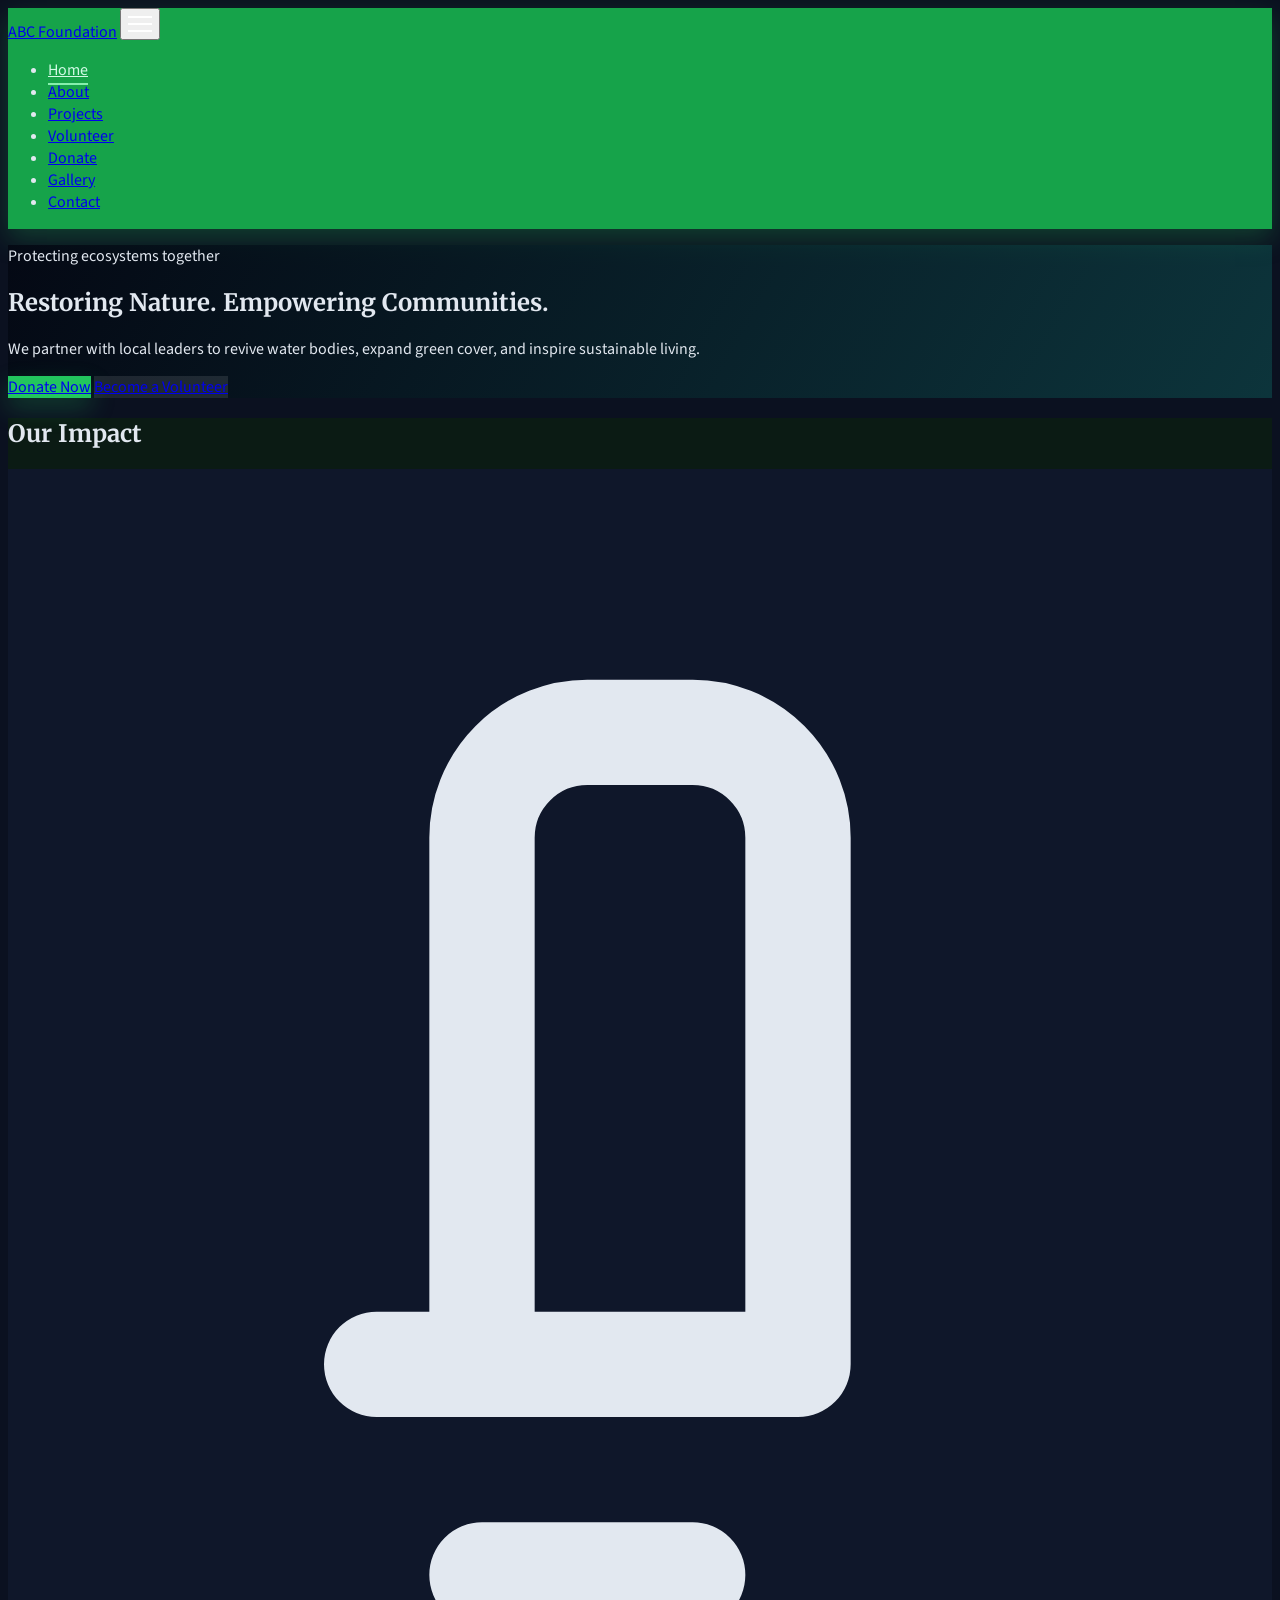
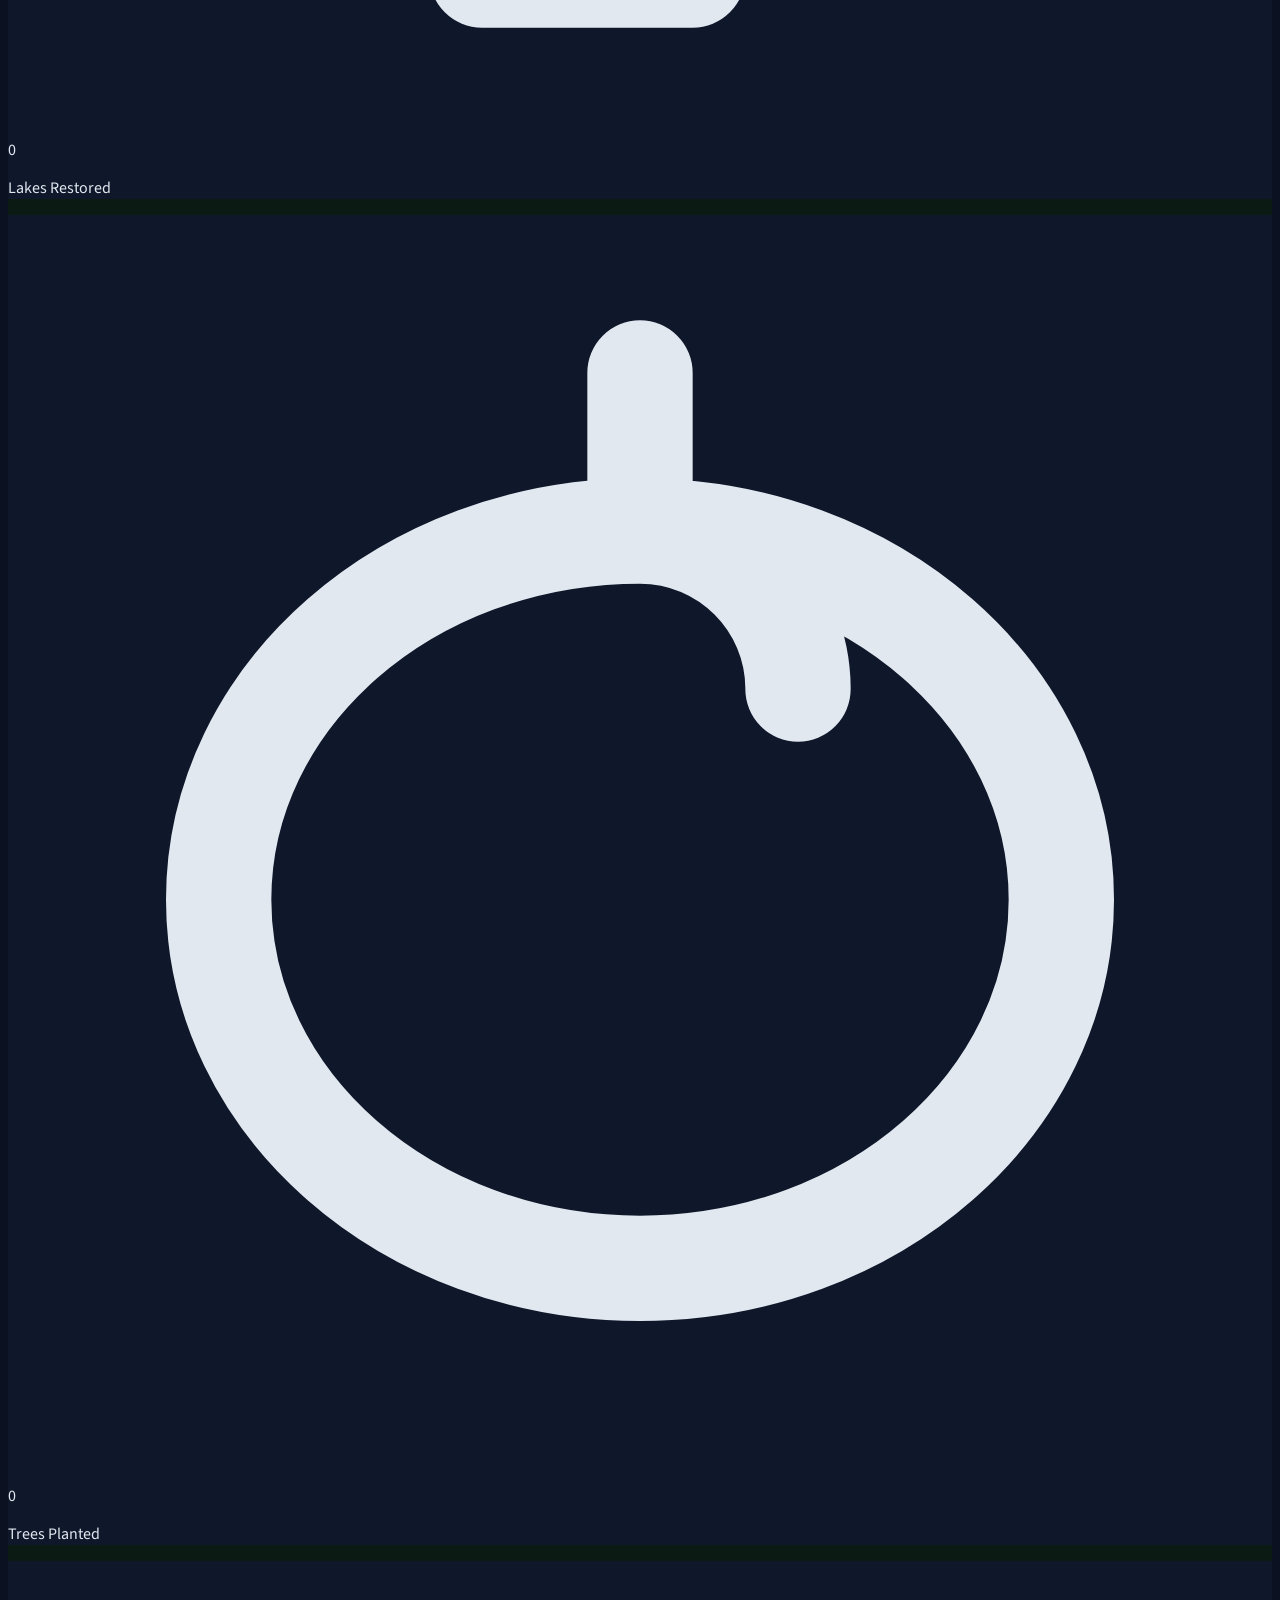
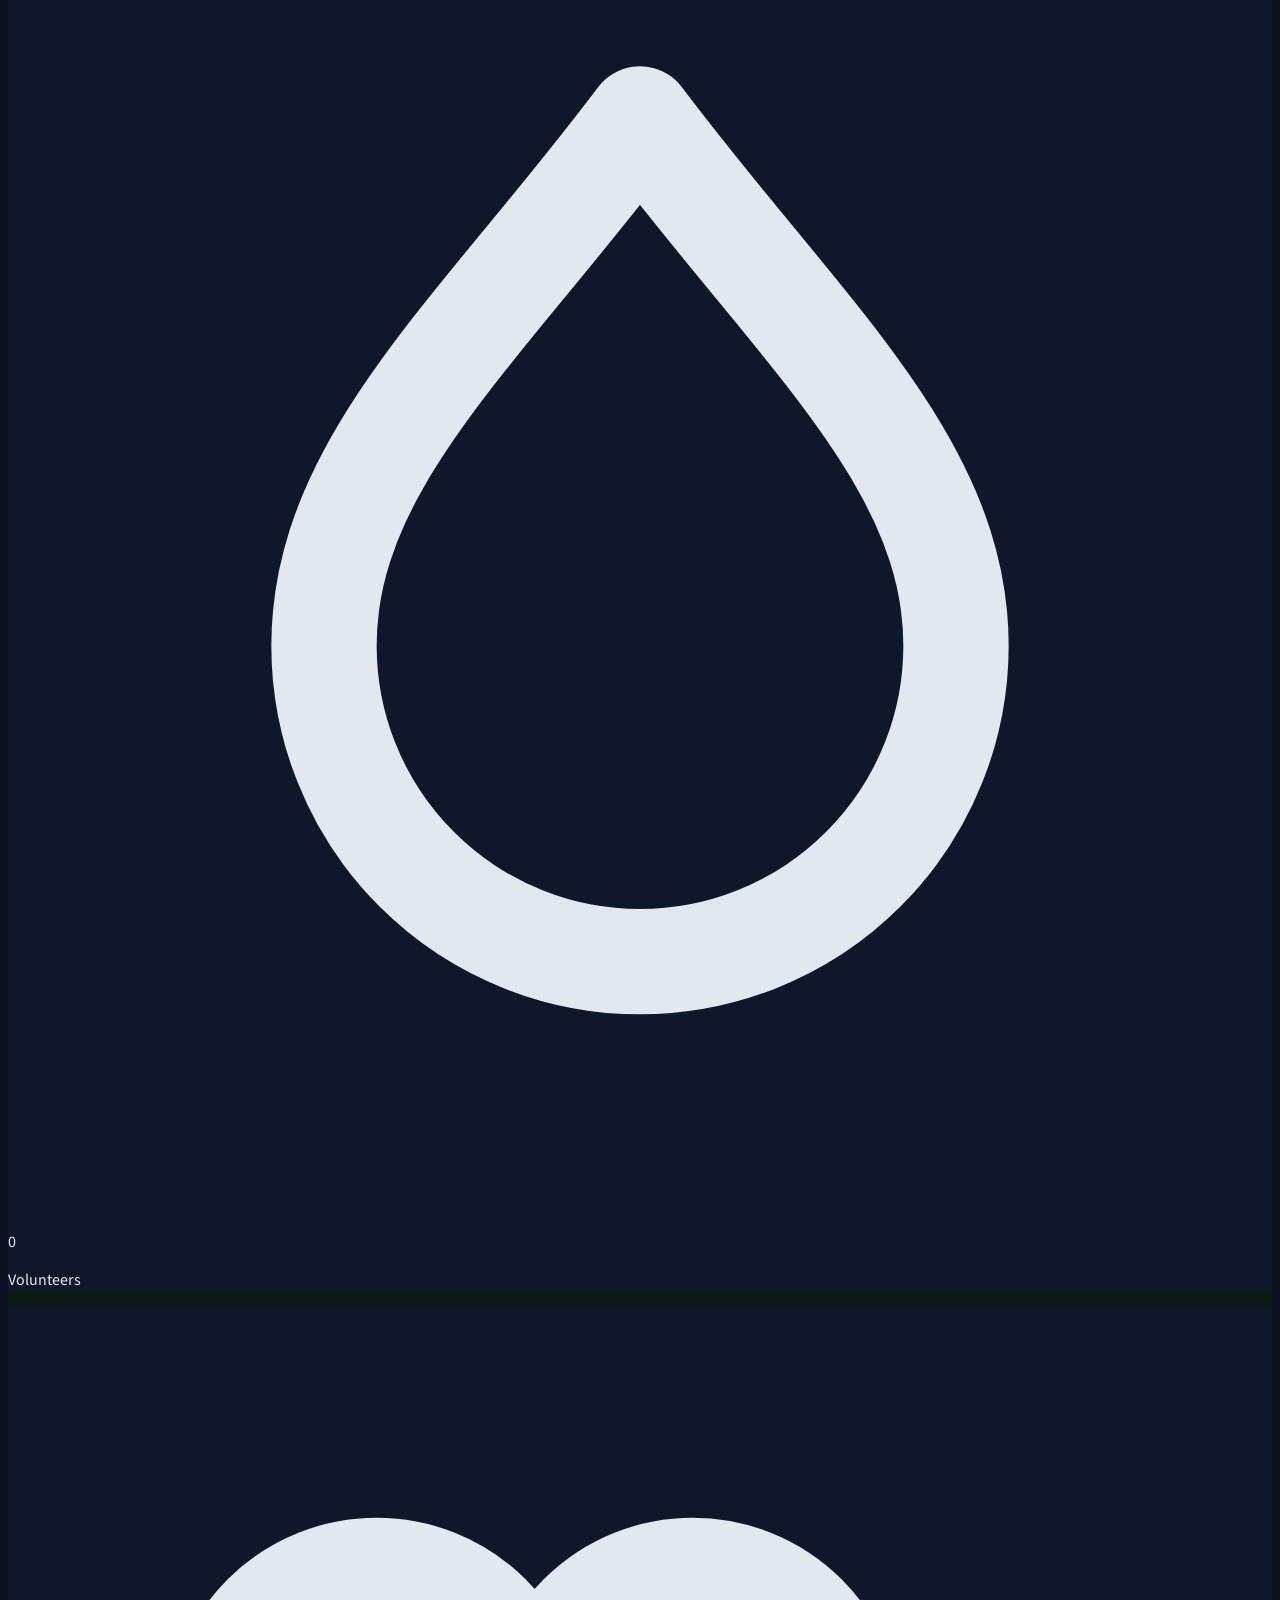
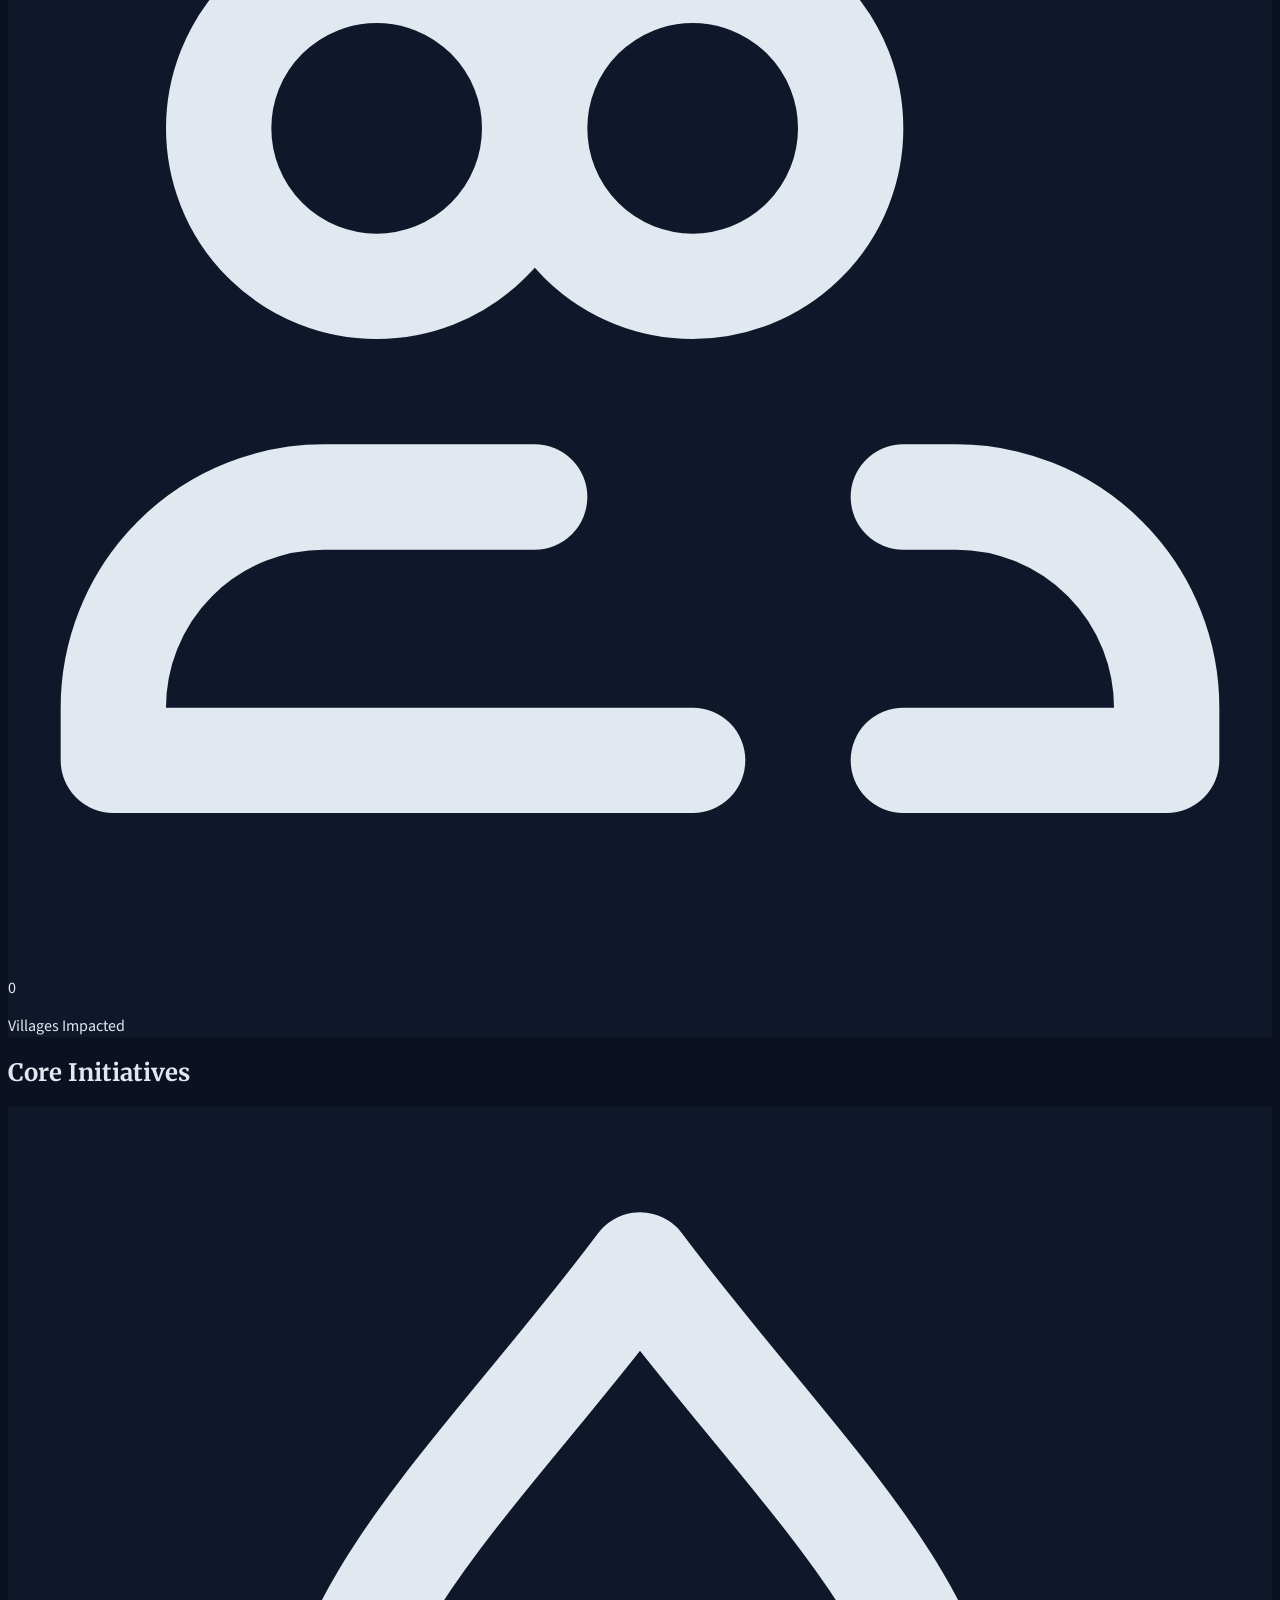
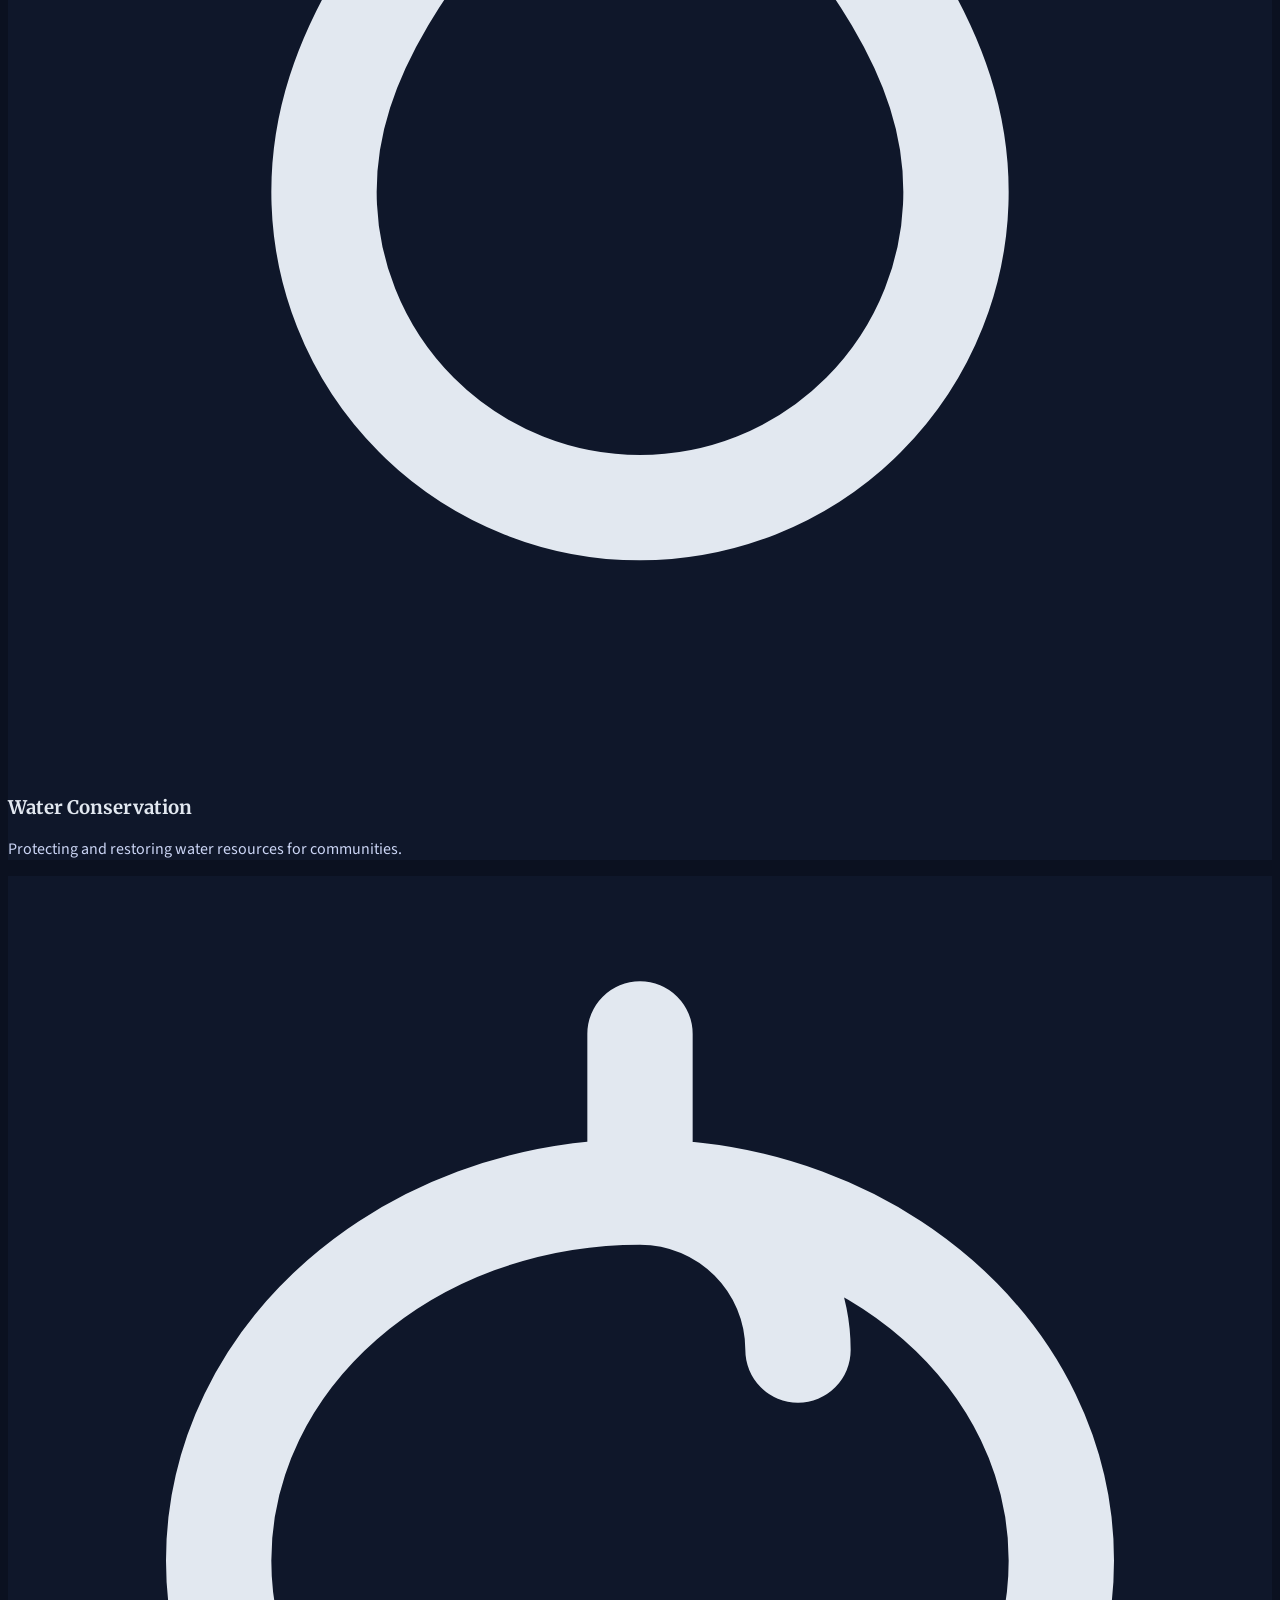
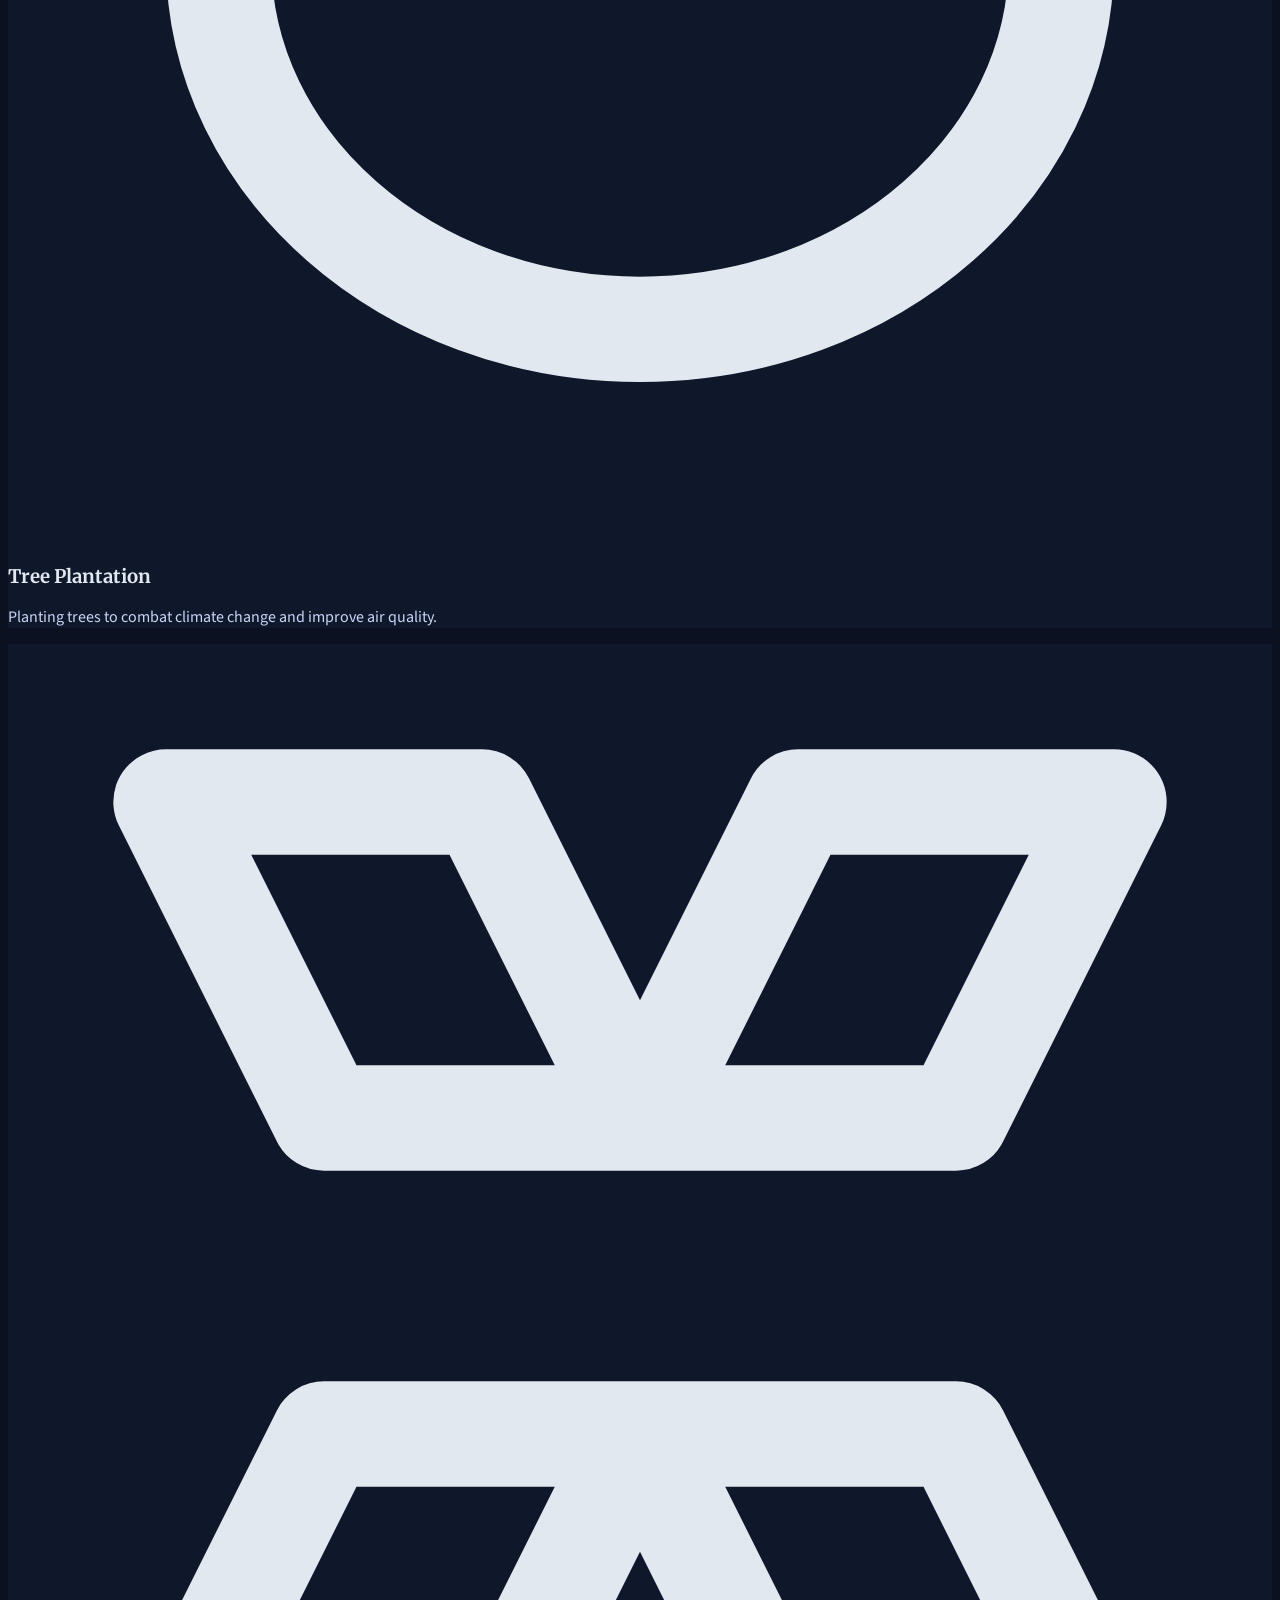
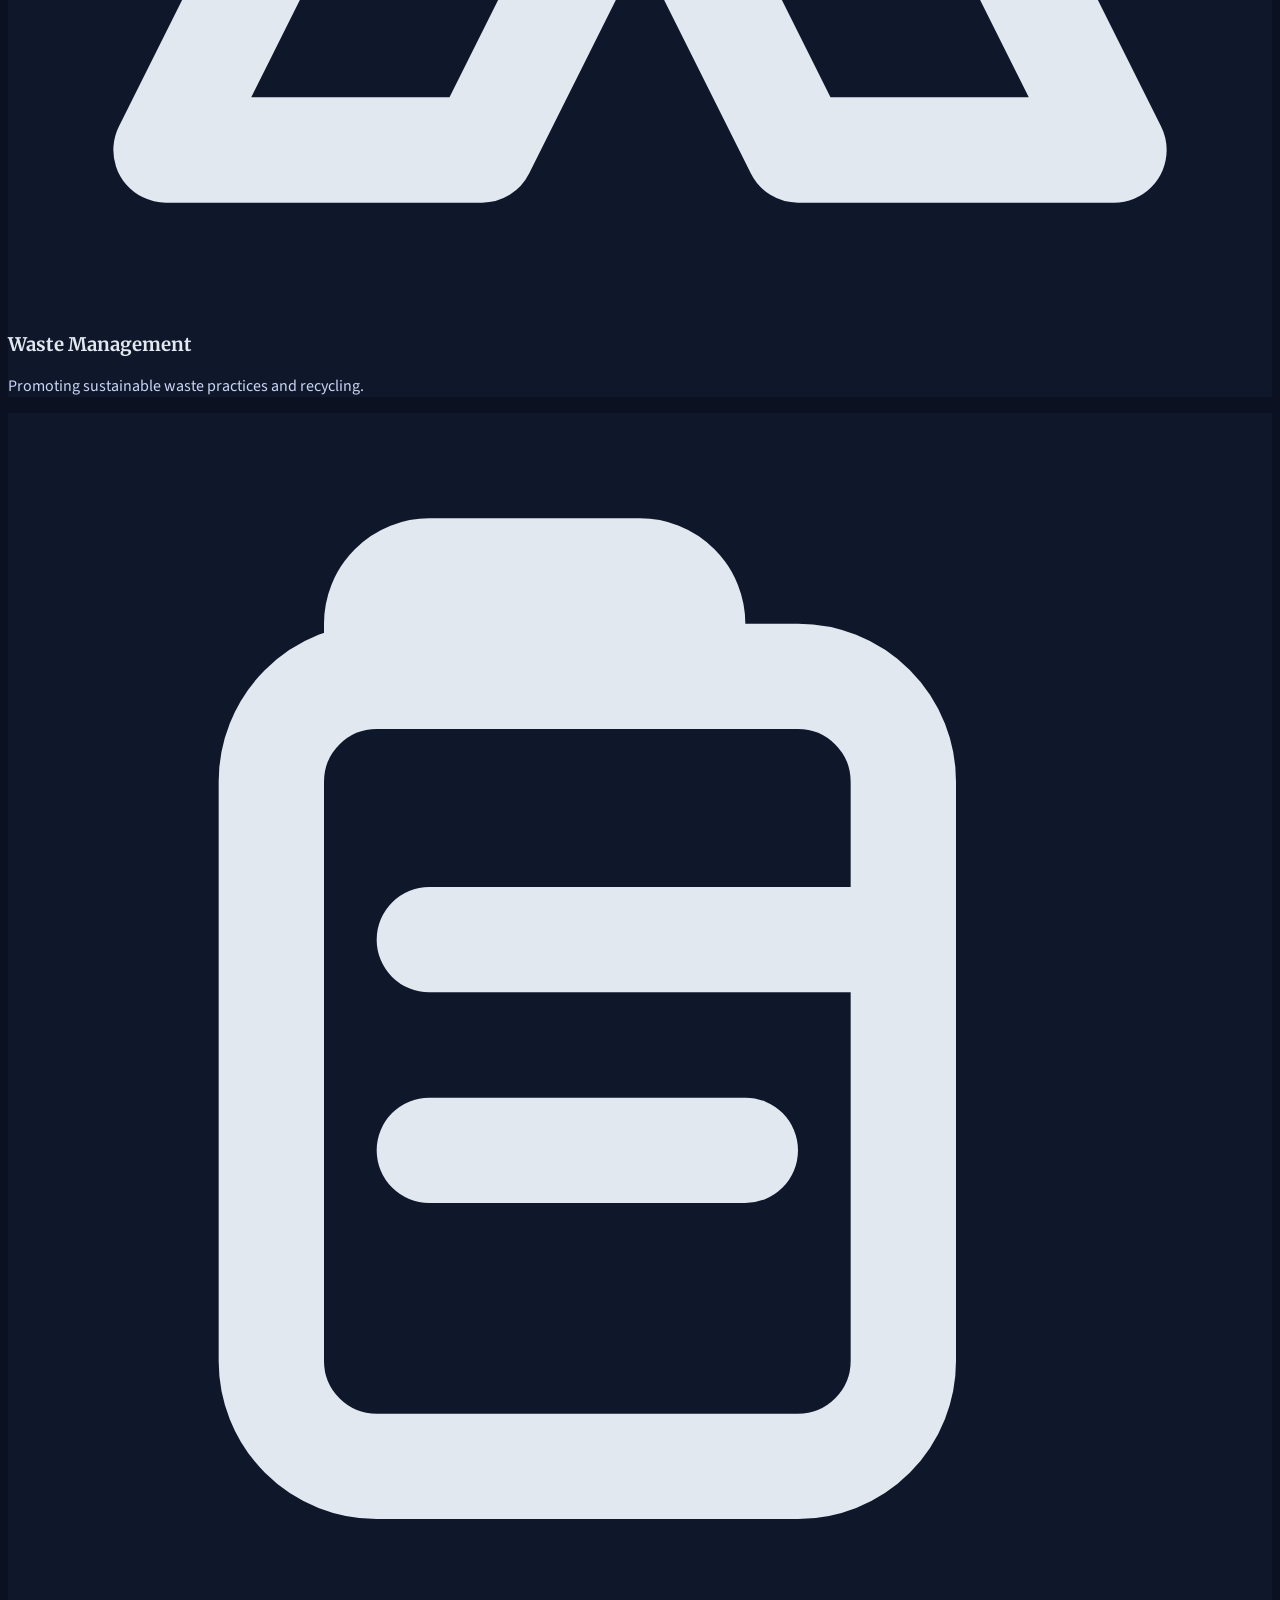
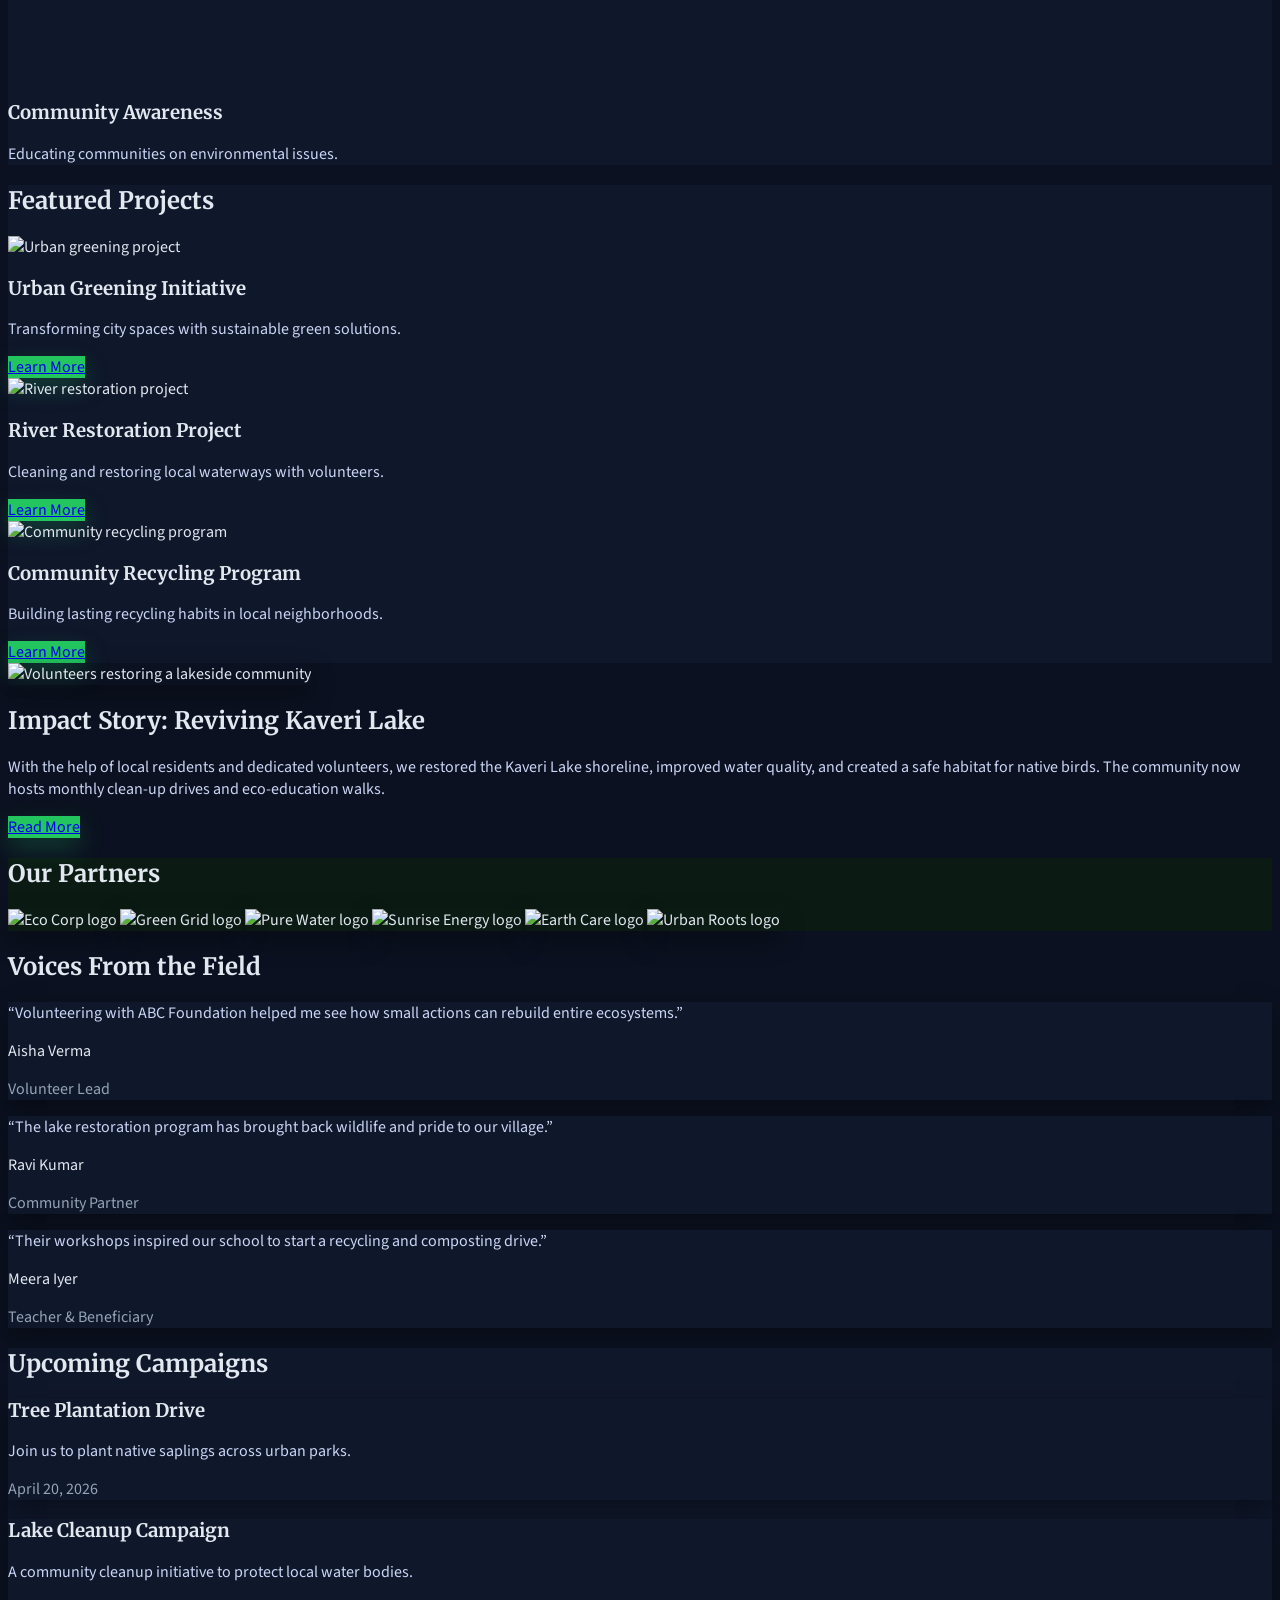
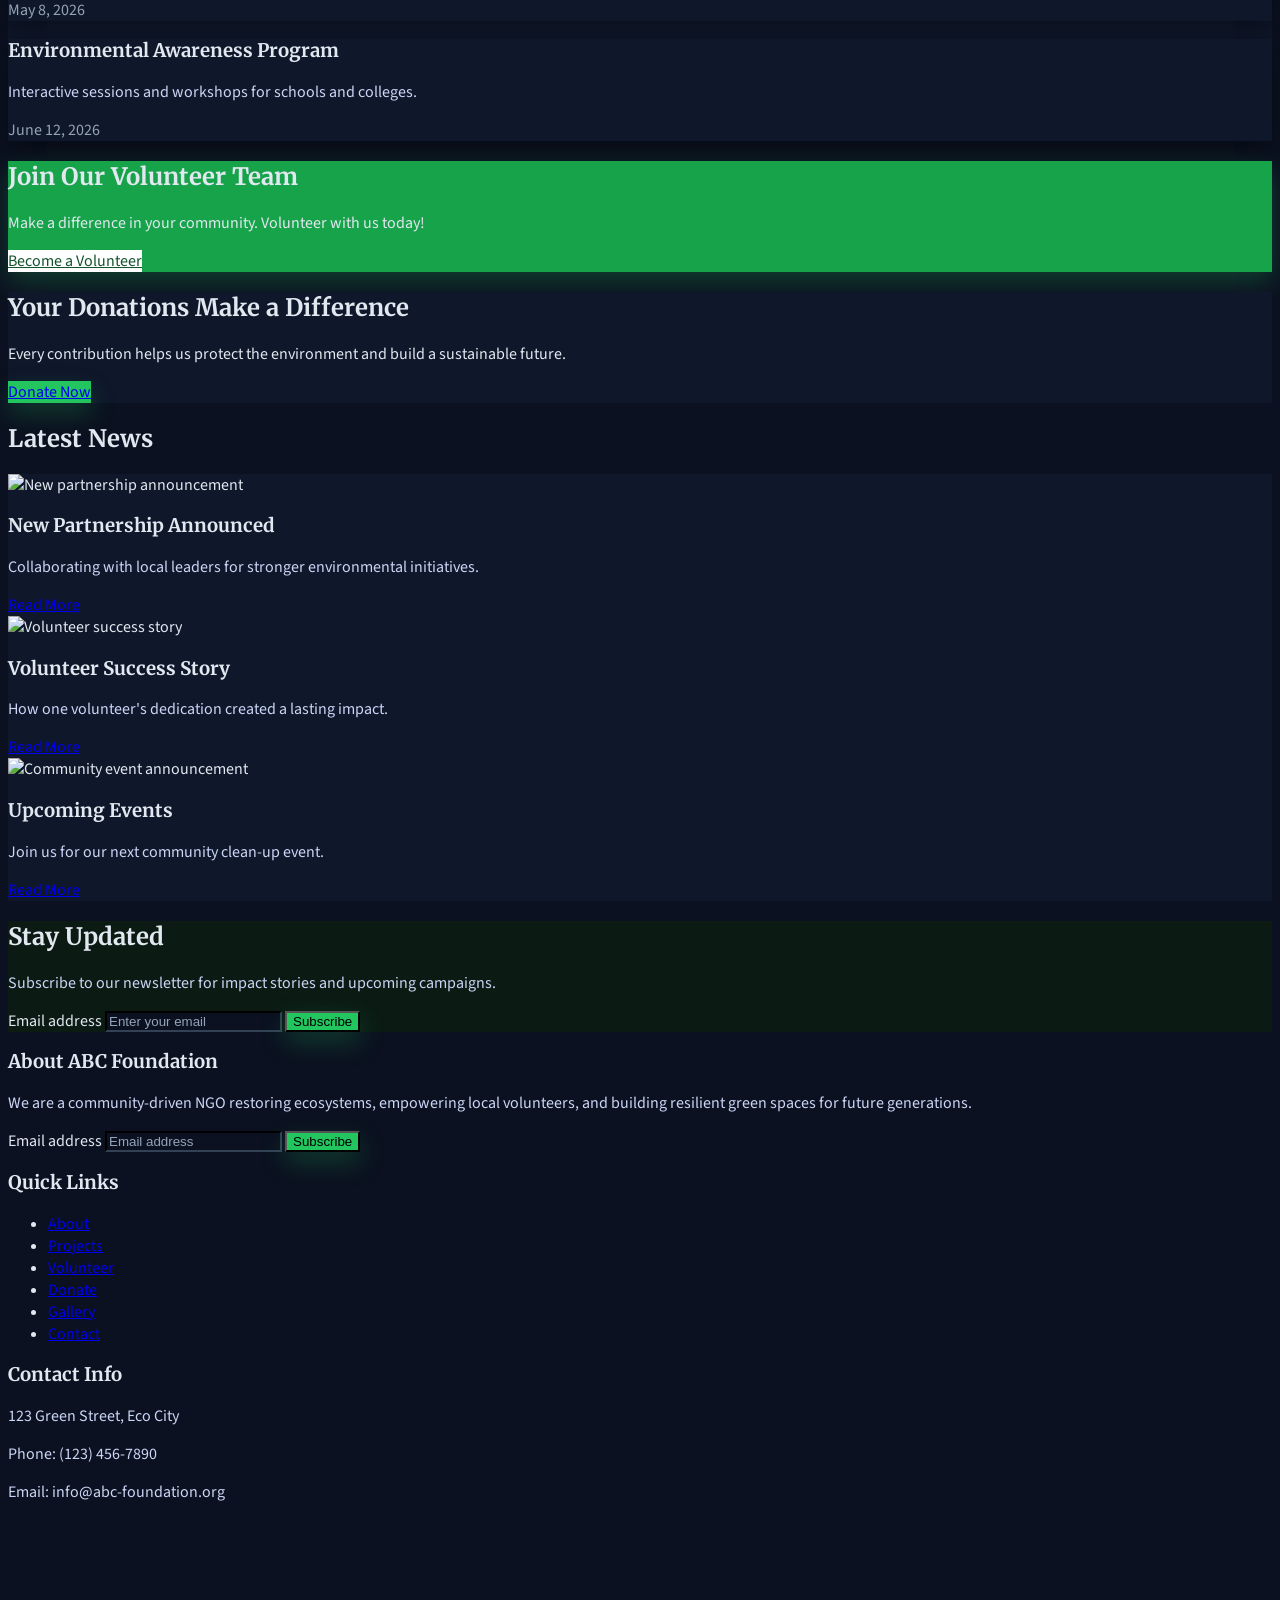
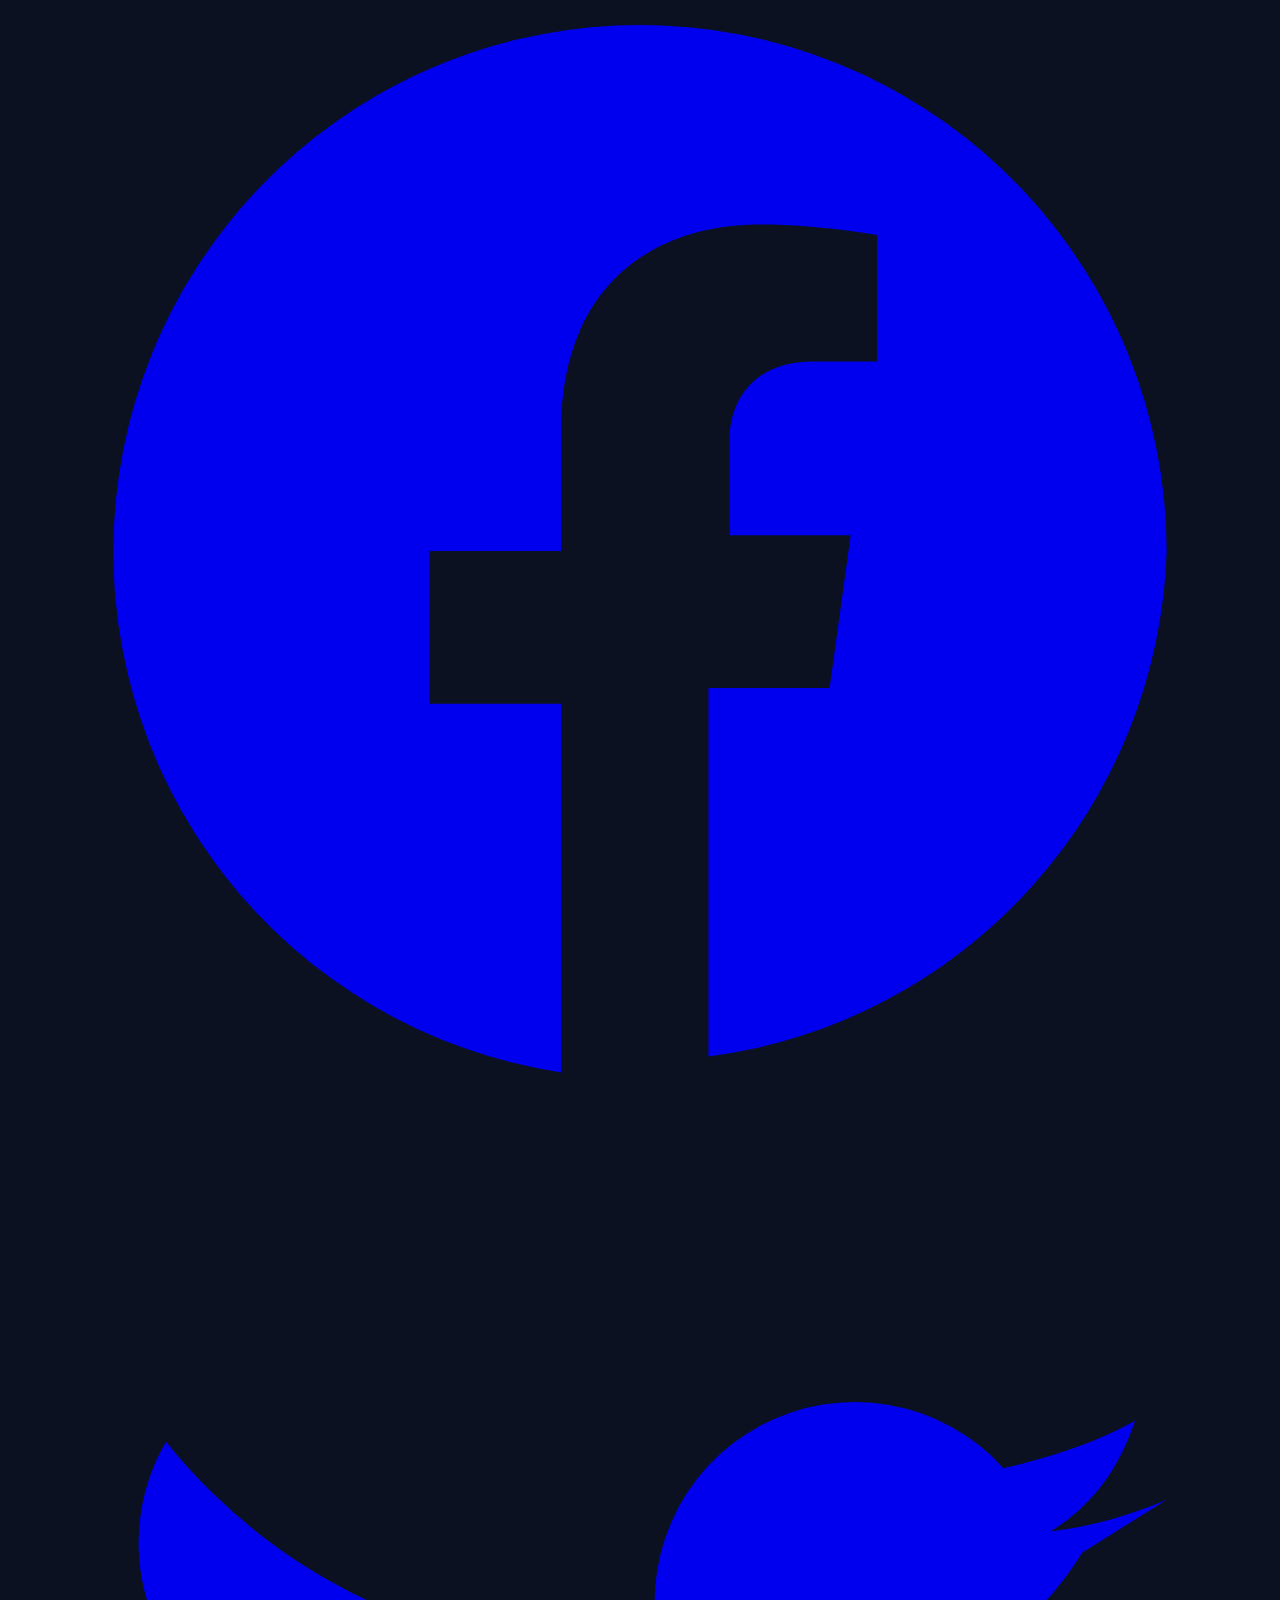
==== index.html @ 2b45e47e "Initial ABC website" ====
﻿<!DOCTYPE html>
<html lang="en">

<head>
    <meta charset="UTF-8">
    <meta name="viewport" content="width=device-width, initial-scale=1.0">
    <title>ABC Foundation | Environmental NGO</title>
    <meta name="description" content="ABC Foundation works on environmental conservation, tree plantation, water restoration and community sustainability initiatives.">
    <link href="https://cdn.jsdelivr.net/npm/tailwindcss@2.2.19/dist/tailwind.min.css" rel="stylesheet">
    <link rel="preconnect" href="https://fonts.googleapis.com">
    <link rel="preconnect" href="https://fonts.gstatic.com" crossorigin>
    <link
        href="https://fonts.googleapis.com/css2?family=Merriweather:wght@400;700&family=Source+Sans+3:wght@400;600;700&display=swap"
        rel="stylesheet">
    <link rel="stylesheet" href="assets/css/styles.css">
</head>

<body class="bg-gray-50">
    <!-- Navbar -->
    <nav class="bg-green-700 text-white sticky top-0 z-50">
        <div class="container mx-auto px-4 py-4 flex items-center justify-between">
            <a href="index.html" class="text-2xl font-bold tracking-wide">ABC Foundation</a>
            <button id="hamburger" class="md:hidden focus:outline-none" aria-label="Toggle navigation"
                aria-expanded="false" aria-controls="mobile-menu">
                <span class="hamburger-line"></span>
                <span class="hamburger-line"></span>
                <span class="hamburger-line"></span>
            </button>
            <ul class="hidden md:flex items-center space-x-6 text-sm font-semibold uppercase tracking-wide">
                <li><a href="index.html" class="nav-link">Home</a></li>
                <li><a href="about.html" class="nav-link">About</a></li>
                <li><a href="projects.html" class="nav-link">Projects</a></li>
                <li><a href="volunteer.html" class="nav-link">Volunteer</a></li>
                <li><a href="donate.html" class="nav-link">Donate</a></li>
                <li><a href="gallery.html" class="nav-link">Gallery</a></li>
                <li><a href="contact.html" class="nav-link">Contact</a></li>
            </ul>
        </div>
        <div id="mobile-menu" class="mobile-menu md:hidden">
            <ul class="px-4 pb-4 space-y-3 text-sm font-semibold uppercase tracking-wide">
                <li><a href="index.html" class="nav-link block">Home</a></li>
                <li><a href="about.html" class="nav-link block">About</a></li>
                <li><a href="projects.html" class="nav-link block">Projects</a></li>
                <li><a href="volunteer.html" class="nav-link block">Volunteer</a></li>
                <li><a href="donate.html" class="nav-link block">Donate</a></li>
                <li><a href="gallery.html" class="nav-link block">Gallery</a></li>
                <li><a href="contact.html" class="nav-link block">Contact</a></li>
            </ul>
        </div>
    </nav>

    <!-- Hero Section -->
    <section class="hero relative bg-cover bg-center min-h-screen flex items-center"
        style="background-image: url('https://source.unsplash.com/random/1920x1080/?environment');">
        <div class="container mx-auto px-4 text-center text-white">
            <div class="max-w-3xl mx-auto">
                <p class="text-sm uppercase tracking-widest text-green-200 mb-4">Protecting ecosystems together</p>
                <h1 class="text-4xl md:text-6xl font-bold mb-5">Restoring Nature. Empowering Communities.</h1>
                <p class="text-lg md:text-2xl mb-8">We partner with local leaders to revive water bodies, expand green
                    cover, and inspire sustainable living.</p>
                <div class="flex flex-col sm:flex-row justify-center gap-4">
                    <a href="donate.html"
                        class="bg-green-600 hover:bg-green-700 text-white px-7 py-3 rounded-full text-lg font-semibold">Donate
                        Now</a>
                    <a href="volunteer.html"
                        class="bg-white bg-opacity-10 border-2 border-white hover:bg-white hover:text-green-700 text-white px-7 py-3 rounded-full text-lg font-semibold">Become
                        a Volunteer</a>
                </div>
            </div>
        </div>
    </section>

    <!-- Impact Stats -->
    <section id="impact" class="py-16 bg-green-50">
        <div class="container mx-auto px-4">
            <h2 class="text-3xl font-bold text-center mb-12">Our Impact</h2>
            <div class="grid grid-cols-1 sm:grid-cols-2 lg:grid-cols-4 gap-8">
                <div class="text-center bg-white rounded-2xl p-6 lift-card">
                    <div
                        class="inline-flex items-center justify-center w-14 h-14 rounded-full bg-green-100 text-green-600 mb-4">
                        <svg class="w-7 h-7" fill="none" stroke="currentColor" viewBox="0 0 24 24" aria-hidden="true">
                            <path stroke-linecap="round" stroke-linejoin="round" stroke-width="2"
                                d="M9 17V7a2 2 0 012-2h2a2 2 0 012 2v10m-8 0h8m-6 4h4" />
                        </svg>
                    </div>
                    <div class="text-4xl font-bold text-green-700 stat-number" data-target="25" data-suffix="+">0</div>
                    <p class="text-lg text-gray-700">Lakes Restored</p>
                </div>
                <div class="text-center bg-white rounded-2xl p-6 lift-card">
                    <div
                        class="inline-flex items-center justify-center w-14 h-14 rounded-full bg-green-100 text-green-600 mb-4">
                        <svg class="w-7 h-7" fill="none" stroke="currentColor" viewBox="0 0 24 24" aria-hidden="true">
                            <path stroke-linecap="round" stroke-linejoin="round" stroke-width="2"
                                d="M12 3v3m0 0c-4.418 0-8 3.134-8 7 0 3.866 3.582 7 8 7s8-3.134 8-7c0-3.866-3.582-7-8-7zm0 0c1.657 0 3 1.343 3 3" />
                        </svg>
                    </div>
                    <div class="text-4xl font-bold text-green-700 stat-number" data-target="120000">0</div>
                    <p class="text-lg text-gray-700">Trees Planted</p>
                </div>
                <div class="text-center bg-white rounded-2xl p-6 lift-card">
                    <div
                        class="inline-flex items-center justify-center w-14 h-14 rounded-full bg-green-100 text-green-600 mb-4">
                        <svg class="w-7 h-7" fill="none" stroke="currentColor" viewBox="0 0 24 24" aria-hidden="true">
                            <path stroke-linecap="round" stroke-linejoin="round" stroke-width="2"
                                d="M12 3c3 4 6 6.5 6 10a6 6 0 01-12 0c0-3.5 3-6 6-10z" />
                        </svg>
                    </div>
                    <div class="text-4xl font-bold text-green-700 stat-number" data-target="350">0</div>
                    <p class="text-lg text-gray-700">Volunteers</p>
                </div>
                <div class="text-center bg-white rounded-2xl p-6 lift-card">
                    <div
                        class="inline-flex items-center justify-center w-14 h-14 rounded-full bg-green-100 text-green-600 mb-4">
                        <svg class="w-7 h-7" fill="none" stroke="currentColor" viewBox="0 0 24 24" aria-hidden="true">
                            <path stroke-linecap="round" stroke-linejoin="round" stroke-width="2"
                                d="M17 20h5v-1a4 4 0 00-4-4h-1m-4 5H2v-1a4 4 0 014-4h4m3-4a3 3 0 100-6 3 3 0 000 6zm-6 0a3 3 0 100-6 3 3 0 000 6" />
                        </svg>
                    </div>
                    <div class="text-4xl font-bold text-green-700 stat-number" data-target="18">0</div>
                    <p class="text-lg text-gray-700">Villages Impacted</p>
                </div>
            </div>
        </div>
    </section>

    <!-- Core Initiatives -->
    <section class="py-16">
        <div class="container mx-auto px-4">
            <h2 class="text-3xl font-bold text-center mb-12">Core Initiatives</h2>
            <div class="grid grid-cols-1 md:grid-cols-2 lg:grid-cols-4 gap-8">
                <div class="bg-white p-6 rounded-2xl text-center lift-card">
                    <div
                        class="inline-flex items-center justify-center w-14 h-14 rounded-full bg-green-100 text-green-600 mb-4">
                        <svg class="w-7 h-7" fill="none" stroke="currentColor" viewBox="0 0 24 24" aria-hidden="true">
                            <path stroke-linecap="round" stroke-linejoin="round" stroke-width="2"
                                d="M12 3c3 4 6 6.5 6 10a6 6 0 01-12 0c0-3.5 3-6 6-10z" />
                        </svg>
                    </div>
                    <h3 class="text-xl font-semibold mb-2">Water Conservation</h3>
                    <p class="text-gray-600">Protecting and restoring water resources for communities.</p>
                </div>
                <div class="bg-white p-6 rounded-2xl text-center lift-card">
                    <div
                        class="inline-flex items-center justify-center w-14 h-14 rounded-full bg-green-100 text-green-600 mb-4">
                        <svg class="w-7 h-7" fill="none" stroke="currentColor" viewBox="0 0 24 24" aria-hidden="true">
                            <path stroke-linecap="round" stroke-linejoin="round" stroke-width="2"
                                d="M12 3v3m0 0c-4.418 0-8 3.134-8 7 0 3.866 3.582 7 8 7s8-3.134 8-7c0-3.866-3.582-7-8-7zm0 0c1.657 0 3 1.343 3 3" />
                        </svg>
                    </div>
                    <h3 class="text-xl font-semibold mb-2">Tree Plantation</h3>
                    <p class="text-gray-600">Planting trees to combat climate change and improve air quality.</p>
                </div>
                <div class="bg-white p-6 rounded-2xl text-center lift-card">
                    <div
                        class="inline-flex items-center justify-center w-14 h-14 rounded-full bg-green-100 text-green-600 mb-4">
                        <svg class="w-7 h-7" fill="none" stroke="currentColor" viewBox="0 0 24 24" aria-hidden="true">
                            <path stroke-linecap="round" stroke-linejoin="round" stroke-width="2"
                                d="M3 3h6l3 6H6l-3-6zm0 18h6l3-6H6l-3 6zm12 0h6l-3-6h-6l3 6zm0-18h6l-3 6h-6l3-6z" />
                        </svg>
                    </div>
                    <h3 class="text-xl font-semibold mb-2">Waste Management</h3>
                    <p class="text-gray-600">Promoting sustainable waste practices and recycling.</p>
                </div>
                <div class="bg-white p-6 rounded-2xl text-center lift-card">
                    <div
                        class="inline-flex items-center justify-center w-14 h-14 rounded-full bg-green-100 text-green-600 mb-4">
                        <svg class="w-7 h-7" fill="none" stroke="currentColor" viewBox="0 0 24 24" aria-hidden="true">
                            <path stroke-linecap="round" stroke-linejoin="round" stroke-width="2"
                                d="M8 10h8m-8 4h6m-2-9h3a2 2 0 012 2v11a2 2 0 01-2 2H7a2 2 0 01-2-2V7a2 2 0 012-2h3m2-2h-4a1 1 0 00-1 1v1h6V4a1 1 0 00-1-1z" />
                        </svg>
                    </div>
                    <h3 class="text-xl font-semibold mb-2">Community Awareness</h3>
                    <p class="text-gray-600">Educating communities on environmental issues.</p>
                </div>
            </div>
        </div>
    </section>

    <!-- Featured Projects -->
    <section class="py-16 bg-gray-100">
        <div class="container mx-auto px-4">
            <h2 class="text-3xl font-bold text-center mb-12">Featured Projects</h2>
            <div class="grid grid-cols-1 md:grid-cols-2 lg:grid-cols-3 gap-8">
                <div class="project-card bg-white rounded-2xl overflow-hidden lift-card">
                    <img loading="lazy" src="https://source.unsplash.com/random/400x300/?project1" alt="Urban greening project"
                        class="w-full h-48 object-cover">
                    <div class="p-6">
                        <h3 class="text-xl font-semibold mb-2">Urban Greening Initiative</h3>
                        <p class="text-gray-600 mb-4">Transforming city spaces with sustainable green solutions.</p>
                        <a href="projects.html"
                            class="inline-flex items-center bg-green-600 text-white px-4 py-2 rounded-full text-sm font-semibold hover:bg-green-700">Learn
                            More</a>
                    </div>
                </div>
                <div class="project-card bg-white rounded-2xl overflow-hidden lift-card">
                    <img loading="lazy" src="https://source.unsplash.com/random/400x300/?project2" alt="River restoration project"
                        class="w-full h-48 object-cover">
                    <div class="p-6">
                        <h3 class="text-xl font-semibold mb-2">River Restoration Project</h3>
                        <p class="text-gray-600 mb-4">Cleaning and restoring local waterways with volunteers.</p>
                        <a href="projects.html"
                            class="inline-flex items-center bg-green-600 text-white px-4 py-2 rounded-full text-sm font-semibold hover:bg-green-700">Learn
                            More</a>
                    </div>
                </div>
                <div class="project-card bg-white rounded-2xl overflow-hidden lift-card">
                    <img loading="lazy" src="https://source.unsplash.com/random/400x300/?project3" alt="Community recycling program"
                        class="w-full h-48 object-cover">
                    <div class="p-6">
                        <h3 class="text-xl font-semibold mb-2">Community Recycling Program</h3>
                        <p class="text-gray-600 mb-4">Building lasting recycling habits in local neighborhoods.</p>
                        <a href="projects.html"
                            class="inline-flex items-center bg-green-600 text-white px-4 py-2 rounded-full text-sm font-semibold hover:bg-green-700">Learn
                            More</a>
                    </div>
                </div>
            </div>
        </div>
    </section>

    <!-- Impact Story -->
    <section class="py-16">
        <div class="container mx-auto px-4">
            <div class="grid grid-cols-1 lg:grid-cols-2 gap-10 items-center">
                <div>
                    <img loading="lazy" src="https://source.unsplash.com/random/800x600/?community,environment"
                        alt="Volunteers restoring a lakeside community" class="w-full rounded-2xl shadow-sm">
                </div>
                <div>
                    <h2 class="text-3xl font-bold mb-4">Impact Story: Reviving Kaveri Lake</h2>
                    <p class="text-lg text-gray-600 mb-6">With the help of local residents and dedicated volunteers, we
                        restored the Kaveri Lake shoreline, improved water quality, and created a safe habitat for
                        native birds. The community now hosts monthly clean-up drives and eco-education walks.</p>
                    <a href="about.html"
                        class="inline-flex items-center bg-green-600 text-white px-6 py-3 rounded-full font-semibold hover:bg-green-700">Read
                        More</a>
                </div>
            </div>
        </div>
    </section>

    <!-- Partner Logos -->
    <section class="py-16 bg-green-50">
        <div class="container mx-auto px-4">
            <h2 class="text-3xl font-bold text-center mb-10">Our Partners</h2>
            <div class="grid grid-cols-2 sm:grid-cols-3 lg:grid-cols-6 gap-6 items-center">
                <img loading="lazy" src="https://dummyimage.com/180x90/ffffff/15803d&text=Eco+Corp" alt="Eco Corp logo"
                    class="mx-auto rounded-xl shadow-sm">
                <img loading="lazy" src="https://dummyimage.com/180x90/ffffff/15803d&text=Green+Grid"
                    alt="Green Grid logo" class="mx-auto rounded-xl shadow-sm">
                <img loading="lazy" src="https://dummyimage.com/180x90/ffffff/15803d&text=Pure+Water"
                    alt="Pure Water logo" class="mx-auto rounded-xl shadow-sm">
                <img loading="lazy" src="https://dummyimage.com/180x90/ffffff/15803d&text=Sunrise+Energy"
                    alt="Sunrise Energy logo" class="mx-auto rounded-xl shadow-sm">
                <img loading="lazy" src="https://dummyimage.com/180x90/ffffff/15803d&text=Earth+Care"
                    alt="Earth Care logo" class="mx-auto rounded-xl shadow-sm">
                <img loading="lazy" src="https://dummyimage.com/180x90/ffffff/15803d&text=Urban+Roots"
                    alt="Urban Roots logo" class="mx-auto rounded-xl shadow-sm">
            </div>
        </div>
    </section>

    <!-- Testimonials -->
    <section class="py-16">
        <div class="container mx-auto px-4">
            <h2 class="text-3xl font-bold text-center mb-12">Voices From the Field</h2>
            <div class="grid grid-cols-1 md:grid-cols-3 gap-8">
                <div class="bg-white rounded-2xl shadow-sm p-6 lift-card">
                    <p class="text-gray-600 mb-4">“Volunteering with ABC Foundation helped me see how small actions can
                        rebuild entire ecosystems.”</p>
                    <p class="font-semibold">Aisha Verma</p>
                    <p class="text-sm text-gray-500">Volunteer Lead</p>
                </div>
                <div class="bg-white rounded-2xl shadow-sm p-6 lift-card">
                    <p class="text-gray-600 mb-4">“The lake restoration program has brought back wildlife and pride to
                        our village.”</p>
                    <p class="font-semibold">Ravi Kumar</p>
                    <p class="text-sm text-gray-500">Community Partner</p>
                </div>
                <div class="bg-white rounded-2xl shadow-sm p-6 lift-card">
                    <p class="text-gray-600 mb-4">“Their workshops inspired our school to start a recycling and
                        composting drive.”</p>
                    <p class="font-semibold">Meera Iyer</p>
                    <p class="text-sm text-gray-500">Teacher & Beneficiary</p>
                </div>
            </div>
        </div>
    </section>

    <!-- Upcoming Campaigns -->
    <section class="py-16 bg-gray-100">
        <div class="container mx-auto px-4">
            <h2 class="text-3xl font-bold text-center mb-12">Upcoming Campaigns</h2>
            <div class="grid grid-cols-1 md:grid-cols-3 gap-8">
                <div class="bg-white rounded-2xl shadow-sm p-6 lift-card">
                    <h3 class="text-xl font-semibold mb-2">Tree Plantation Drive</h3>
                    <p class="text-gray-600 mb-4">Join us to plant native saplings across urban parks.</p>
                    <p class="text-sm text-gray-500">April 20, 2026</p>
                </div>
                <div class="bg-white rounded-2xl shadow-sm p-6 lift-card">
                    <h3 class="text-xl font-semibold mb-2">Lake Cleanup Campaign</h3>
                    <p class="text-gray-600 mb-4">A community cleanup initiative to protect local water bodies.</p>
                    <p class="text-sm text-gray-500">May 8, 2026</p>
                </div>
                <div class="bg-white rounded-2xl shadow-sm p-6 lift-card">
                    <h3 class="text-xl font-semibold mb-2">Environmental Awareness Program</h3>
                    <p class="text-gray-600 mb-4">Interactive sessions and workshops for schools and colleges.</p>
                    <p class="text-sm text-gray-500">June 12, 2026</p>
                </div>
            </div>
        </div>
    </section>

    <!-- Volunteer CTA -->
    <section class="py-16 bg-green-700 text-white">
        <div class="container mx-auto px-4 text-center">
            <h2 class="text-3xl font-bold mb-4">Join Our Volunteer Team</h2>
            <p class="text-xl mb-8">Make a difference in your community. Volunteer with us today!</p>
            <a href="volunteer.html"
                class="bg-white text-green-700 px-8 py-4 rounded-full text-lg font-semibold hover:bg-gray-100">Become a
                Volunteer</a>
        </div>
    </section>

    <!-- Donation CTA -->
    <section class="py-16 bg-gray-100">
        <div class="container mx-auto px-4 text-center">
            <h2 class="text-3xl font-bold mb-4">Your Donations Make a Difference</h2>
            <p class="text-xl mb-8">Every contribution helps us protect the environment and build a sustainable future.
            </p>
            <a href="donate.html"
                class="bg-green-600 text-white px-8 py-4 rounded-full text-lg font-semibold hover:bg-green-700">Donate
                Now</a>
        </div>
    </section>

    <!-- Latest News -->
    <section class="py-16">
        <div class="container mx-auto px-4">
            <h2 class="text-3xl font-bold text-center mb-12">Latest News</h2>
            <div class="grid grid-cols-1 md:grid-cols-3 gap-8">
                <div class="bg-white rounded-2xl overflow-hidden lift-card">
                    <img loading="lazy" src="https://source.unsplash.com/random/400x300/?news1" alt="New partnership announcement"
                        class="w-full h-48 object-cover">
                    <div class="p-6">
                        <h3 class="text-xl font-semibold mb-2">New Partnership Announced</h3>
                        <p class="text-gray-600 mb-4">Collaborating with local leaders for stronger environmental
                            initiatives.</p>
                        <a href="#" class="text-green-700 font-semibold hover:text-green-800">Read More</a>
                    </div>
                </div>
                <div class="bg-white rounded-2xl overflow-hidden lift-card">
                    <img loading="lazy" src="https://source.unsplash.com/random/400x300/?news2" alt="Volunteer success story"
                        class="w-full h-48 object-cover">
                    <div class="p-6">
                        <h3 class="text-xl font-semibold mb-2">Volunteer Success Story</h3>
                        <p class="text-gray-600 mb-4">How one volunteer's dedication created a lasting impact.</p>
                        <a href="#" class="text-green-700 font-semibold hover:text-green-800">Read More</a>
                    </div>
                </div>
                <div class="bg-white rounded-2xl overflow-hidden lift-card">
                    <img loading="lazy" src="https://source.unsplash.com/random/400x300/?news3" alt="Community event announcement"
                        class="w-full h-48 object-cover">
                    <div class="p-6">
                        <h3 class="text-xl font-semibold mb-2">Upcoming Events</h3>
                        <p class="text-gray-600 mb-4">Join us for our next community clean-up event.</p>
                        <a href="#" class="text-green-700 font-semibold hover:text-green-800">Read More</a>
                    </div>
                </div>
            </div>
        </div>
    </section>

    <!-- Newsletter Signup -->
    <section class="py-16 bg-green-50">
        <div class="container mx-auto px-4">
            <div class="max-w-3xl mx-auto text-center">
                <h2 class="text-3xl font-bold mb-4">Stay Updated</h2>
                <p class="text-lg text-gray-600 mb-6">Subscribe to our newsletter for impact stories and upcoming
                    campaigns.</p>
                <form class="flex flex-col sm:flex-row gap-4 justify-center" data-demo="true">
                    <label for="newsletter-email" class="sr-only">Email address</label>
                    <input type="email" id="newsletter-email" name="newsletter-email"
                        class="w-full sm:w-2/3 px-4 py-3 rounded-full border border-gray-200 focus:outline-none focus:ring-2 focus:ring-green-500"
                        placeholder="Enter your email" required>
                    <button type="submit"
                        class="bg-green-600 text-white px-6 py-3 rounded-full font-semibold hover:bg-green-700">Subscribe</button>
                </form>
            </div>
        </div>
    </section>

    <!-- Footer -->
    <footer class="bg-gray-900 text-white py-12">
    <div class="container mx-auto px-4">
        <div class="grid grid-cols-1 md:grid-cols-3 gap-10">
            <div>
                <h3 class="text-lg font-semibold mb-4">About ABC Foundation</h3>
                <p class="text-gray-300">We are a community-driven NGO restoring ecosystems, empowering local
                    volunteers, and building resilient green spaces for future generations.</p>
                <form class="mt-4 flex flex-col sm:flex-row gap-3" data-demo="true">
                    <label for="footer-email" class="sr-only">Email address</label>
                    <input type="email" id="footer-email" name="footer-email"
                        class="w-full px-4 py-2 rounded-full text-gray-900" placeholder="Email address" required>
                    <button type="submit"
                        class="bg-green-600 text-white px-5 py-2 rounded-full font-semibold hover:bg-green-700">Subscribe</button>
                </form>
            </div>
            <div>
                <h3 class="text-lg font-semibold mb-4">Quick Links</h3>
                <ul class="space-y-2">
                    <li><a href="about.html" class="hover:text-green-300">About</a></li>
                    <li><a href="projects.html" class="hover:text-green-300">Projects</a></li>
                    <li><a href="volunteer.html" class="hover:text-green-300">Volunteer</a></li>
                    <li><a href="donate.html" class="hover:text-green-300">Donate</a></li>
                    <li><a href="gallery.html" class="hover:text-green-300">Gallery</a></li>
                    <li><a href="contact.html" class="hover:text-green-300">Contact</a></li>
                </ul>
            </div>
            <div>
                <h3 class="text-lg font-semibold mb-4">Contact Info</h3>
                <p class="text-gray-300">123 Green Street, Eco City</p>
                <p class="text-gray-300">Phone: (123) 456-7890</p>
                <p class="text-gray-300">Email: info@abc-foundation.org</p>
                <div class="flex items-center space-x-4 mt-4">
                    <a href="#" class="hover:text-green-300" aria-label="Facebook">
                        <svg class="w-5 h-5" viewBox="0 0 24 24" fill="currentColor" aria-hidden="true">
                            <path
                                d="M22 12a10 10 0 10-11.5 9.9v-7H8v-2.9h2.5V9.7c0-2.5 1.5-3.9 3.8-3.9 1.1 0 2.2.2 2.2.2v2.4h-1.2c-1.2 0-1.6.8-1.6 1.5v1.8H16l-.4 2.9h-2.3v7A10 10 0 0022 12z" />
                        </svg>
                    </a>
                    <a href="#" class="hover:text-green-300" aria-label="Twitter">
                        <svg class="w-5 h-5" viewBox="0 0 24 24" fill="currentColor" aria-hidden="true">
                            <path
                                d="M22 5.9c-.7.3-1.4.5-2.2.6.8-.5 1.3-1.2 1.6-2.1-.7.4-1.6.7-2.5.9a3.8 3.8 0 00-6.5 3.5A10.8 10.8 0 013 4.8a3.8 3.8 0 001.2 5.1c-.6 0-1.2-.2-1.7-.4v.1a3.8 3.8 0 003 3.7c-.5.1-1 .2-1.5.2-.4 0-.7 0-1-.1a3.8 3.8 0 003.5 2.7A7.7 7.7 0 012 18.4a10.8 10.8 0 005.8 1.7c7 0 10.8-5.8 10.8-10.8v-.5c.7-.5 1.3-1.1 1.8-1.9z" />
                        </svg>
                    </a>
                    <a href="#" class="hover:text-green-300" aria-label="Instagram">
                        <svg class="w-5 h-5" viewBox="0 0 24 24" fill="currentColor" aria-hidden="true">
                            <path
                                d="M7 3h10a4 4 0 014 4v10a4 4 0 01-4 4H7a4 4 0 01-4-4V7a4 4 0 014-4zm10 2H7a2 2 0 00-2 2v10a2 2 0 002 2h10a2 2 0 002-2V7a2 2 0 00-2-2zm-5 3.5A3.5 3.5 0 1112 16a3.5 3.5 0 010-7zm0 2a1.5 1.5 0 100 3 1.5 1.5 0 000-3zm5.2-3.6a.9.9 0 11-.9.9.9.9 0 01.9-.9z" />
                        </svg>
                    </a>
                </div>
            </div>
        </div>
        <div class="mt-10 border-t border-gray-700 pt-6 text-center text-sm text-gray-400">
            <p>&copy; 2026 ABC Foundation. All rights reserved.</p>
        </div>
    </div>
</footer>

    <script src="assets/js/main.js"></script>
</body>

</html>
---- assets/css/styles.css ----
﻿/* Custom styles for ABC Foundation website */

:root {
    --green-700: #15803d;
    --green-600: #16a34a;
    --green-100: #dcfce7;
    --slate-950: #0b1120;
    --slate-900: #0f172a;
    --slate-800: #1e293b;
    --slate-700: #334155;
    --slate-400: #94a3b8;
    --slate-300: #cbd5f5;
    --emerald-200: #a7f3d0;
}

html {
    scroll-behavior: smooth;
}

body {
    font-family: "Source Sans 3", "Segoe UI", Arial, sans-serif;
    background: var(--slate-950);
    color: #e2e8f0;
}

h1,
h2,
h3,
h4,
h5,
h6 {
    font-family: "Merriweather", "Times New Roman", serif;
}

button:focus,
input:focus,
textarea:focus,
select:focus {
    outline: 2px solid #38a169;
    outline-offset: 2px;
}

.hero {
    position: relative;
}

.hero::before {
    content: '';
    position: absolute;
    inset: 0;
    background: linear-gradient(120deg, rgba(3, 7, 18, 0.85), rgba(15, 118, 110, 0.35));
    z-index: 1;
}

/* Dark theme overrides for Tailwind utility classes */
.bg-gray-50 {
    background-color: var(--slate-950);
}

.bg-gray-100 {
    background-color: var(--slate-900);
}

.bg-green-50 {
    background-color: #0b1b14;
}

.bg-white {
    background-color: var(--slate-900);
}

.bg-white.bg-opacity-10 {
    background-color: rgba(255, 255, 255, 0.1);
}

.bg-white.text-green-700 {
    background-color: #ffffff;
    color: #14532d;
}

.bg-green-600.text-white,
.bg-green-700.text-white {
    box-shadow: 0 10px 25px rgba(34, 197, 94, 0.25);
}

.bg-white.text-green-700:hover {
    background-color: #f8fafc;
}

.bg-green-600 {
    background-color: #22c55e;
}

.bg-green-700 {
    background-color: #16a34a;
}

.bg-green-600:hover,
.bg-green-700:hover {
    filter: brightness(1.08);
}

.text-gray-600 {
    color: var(--slate-300);
}

.text-gray-700 {
    color: #e2e8f0;
}

.text-gray-500 {
    color: var(--slate-400);
}

.text-gray-400 {
    color: var(--slate-400);
}

.text-gray-300 {
    color: #cbd5f5;
}

.text-gray-900 {
    color: #e2e8f0;
}

.border-gray-200 {
    border-color: #334155;
}

.border-gray-700 {
    border-color: #334155;
}

.border-green-200 {
    border-color: #14532d;
}

.shadow-sm {
    box-shadow: 0 10px 25px rgba(0, 0, 0, 0.35);
}

input,
textarea,
select {
    background-color: var(--slate-950);
    color: #e2e8f0;
    border-color: #334155;
}

input::placeholder,
textarea::placeholder {
    color: var(--slate-400);
}

.hero > div {
    position: relative;
    z-index: 2;
}

.nav-link {
    position: relative;
    padding-bottom: 0.25rem;
    transition: color 0.2s ease;
}

.nav-link:hover,
.nav-link-active {
    color: #d1fae5;
}

.nav-link-active::after {
    content: '';
    position: absolute;
    left: 0;
    bottom: 0;
    width: 100%;
    height: 2px;
    background: #86efac;
}

.nav-scrolled {
    box-shadow: 0 10px 25px rgba(15, 23, 42, 0.12);
}

.mobile-menu {
    max-height: 0;
    overflow: hidden;
    transition: max-height 0.3s ease;
}

.mobile-menu.open {
    max-height: 320px;
}

.hamburger-line {
    display: block;
    width: 24px;
    height: 2px;
    background: #ffffff;
    margin: 5px 0;
    transition: transform 0.3s ease, opacity 0.3s ease;
}

#hamburger.is-active .hamburger-line:nth-child(1) {
    transform: translateY(7px) rotate(45deg);
}

#hamburger.is-active .hamburger-line:nth-child(2) {
    opacity: 0;
}

#hamburger.is-active .hamburger-line:nth-child(3) {
    transform: translateY(-7px) rotate(-45deg);
}

.lift-card {
    transition: transform 0.3s ease, box-shadow 0.3s ease;
}

.lift-card:hover {
    transform: translateY(-6px);
    box-shadow: 0 16px 30px rgba(15, 23, 42, 0.12);
}

.stat-number {
    font-variant-numeric: tabular-nums;
}

.project-card img,
.gallery-image {
    transition: transform 0.4s ease;
}

.project-card:hover img,
.gallery-image:hover {
    transform: scale(1.05);
}

.masonry {
    column-count: 1;
    column-gap: 1.25rem;
}

.masonry-item {
    break-inside: avoid;
    margin-bottom: 1.25rem;
}

@media (min-width: 640px) {
    .masonry {
        column-count: 2;
    }
}

@media (min-width: 1024px) {
    .masonry {
        column-count: 3;
    }
}

.lightbox {
    position: fixed;
    inset: 0;
    display: flex;
    align-items: center;
    justify-content: center;
    background: rgba(15, 23, 42, 0.8);
    padding: 1.5rem;
    z-index: 60;
}

.lightbox.hidden {
    display: none;
}

.lightbox img {
    max-height: 85vh;
    max-width: 90vw;
    border-radius: 1rem;
    box-shadow: 0 20px 45px rgba(15, 23, 42, 0.35);
}

.lightbox button {
    position: absolute;
    top: 1.5rem;
    right: 1.5rem;
    background: #ffffff;
    color: var(--slate-900);
    border-radius: 9999px;
    width: 40px;
    height: 40px;
    font-size: 1.5rem;
    line-height: 1;
    border: none;
    cursor: pointer;
}

.donation-option.selected {
    border-color: var(--green-600);
    box-shadow: 0 10px 20px rgba(22, 163, 74, 0.2);
}

img {
    max-width: 100%;
    height: auto;
}

@media print {
    nav,
    footer {
        display: none;
    }
}
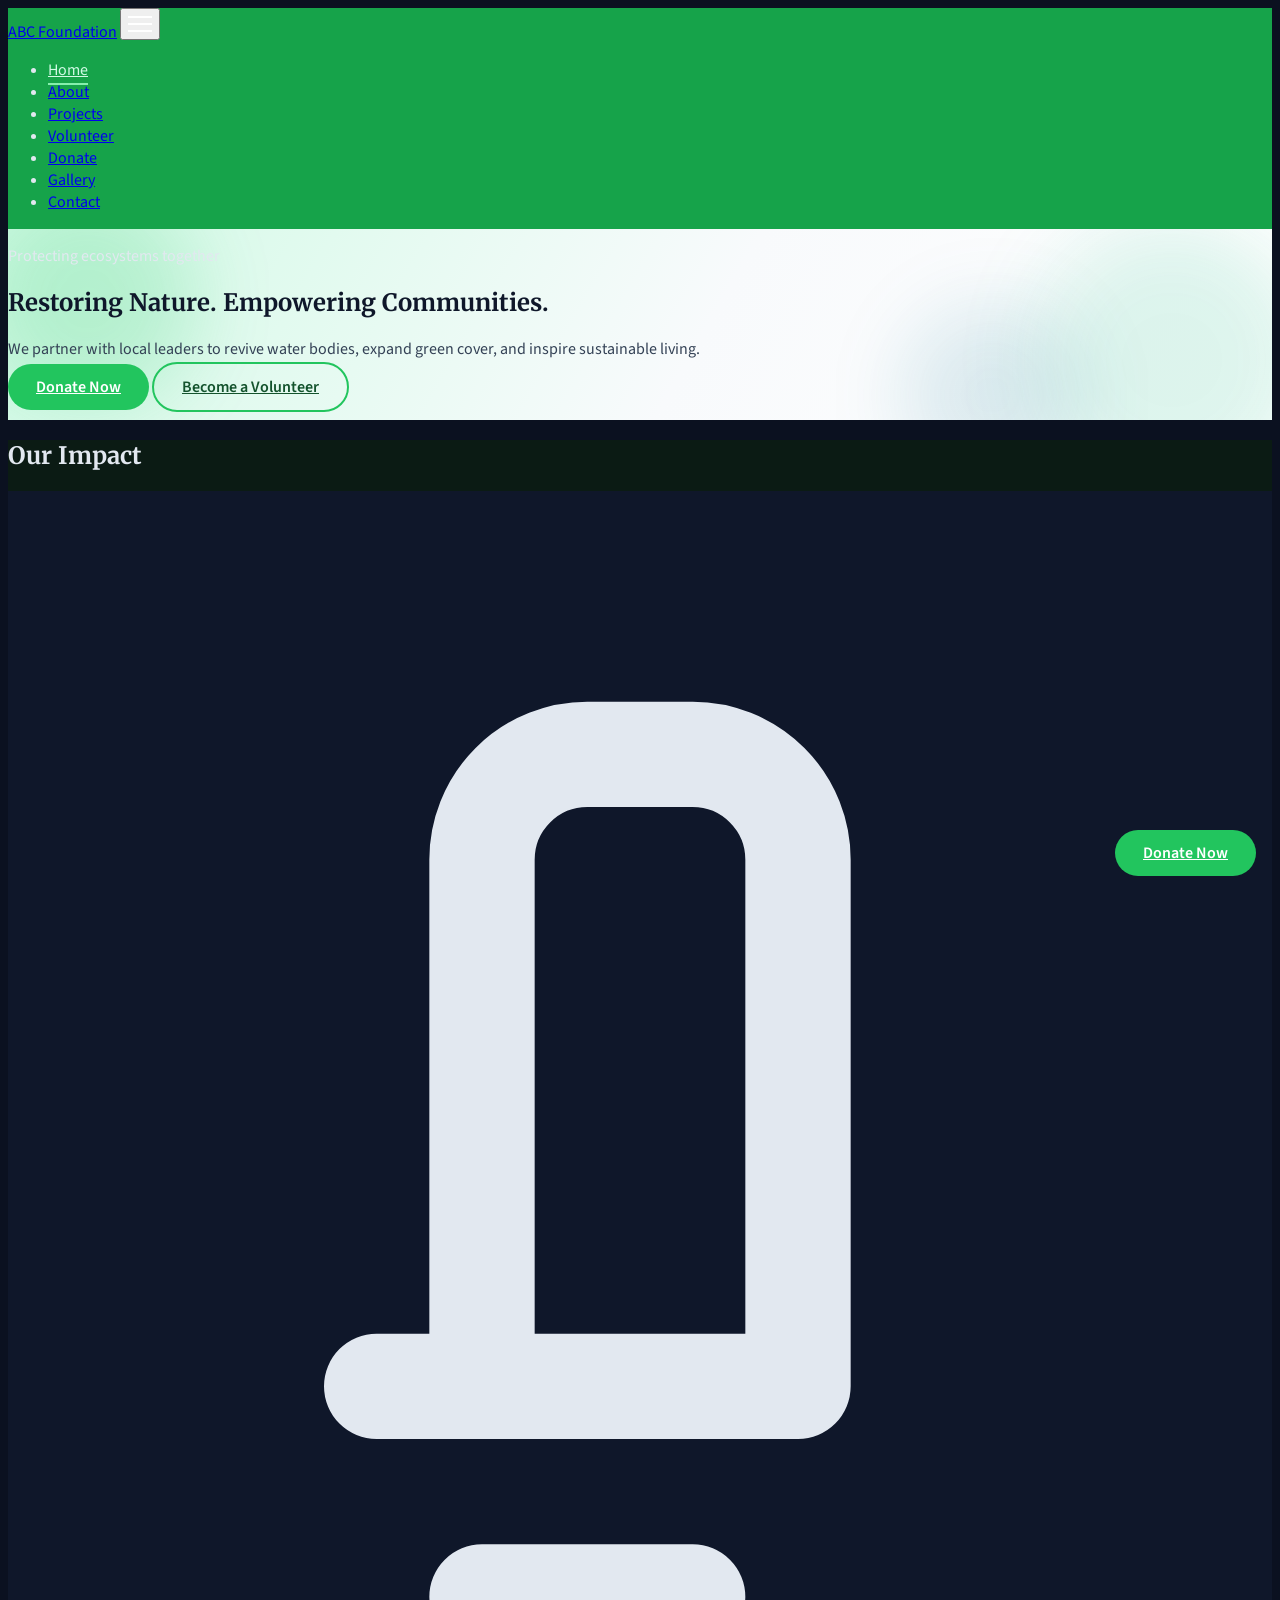
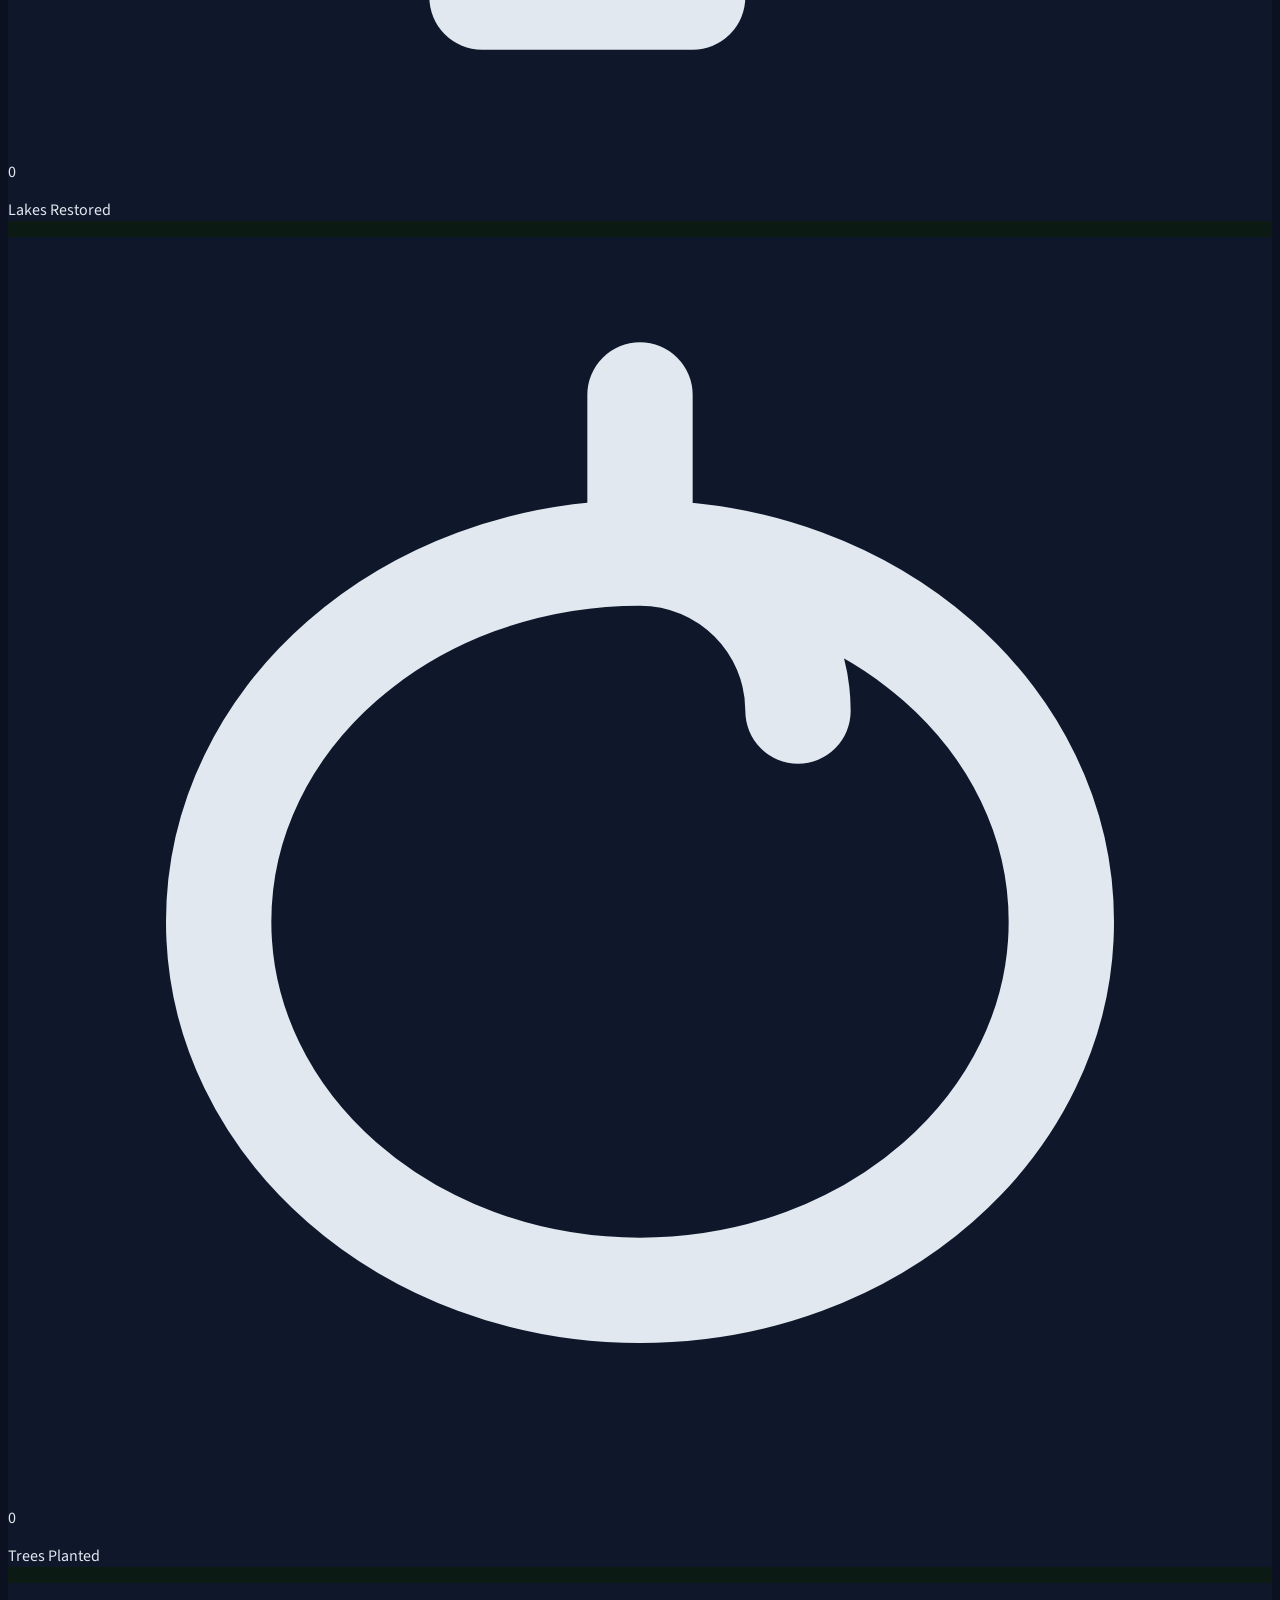
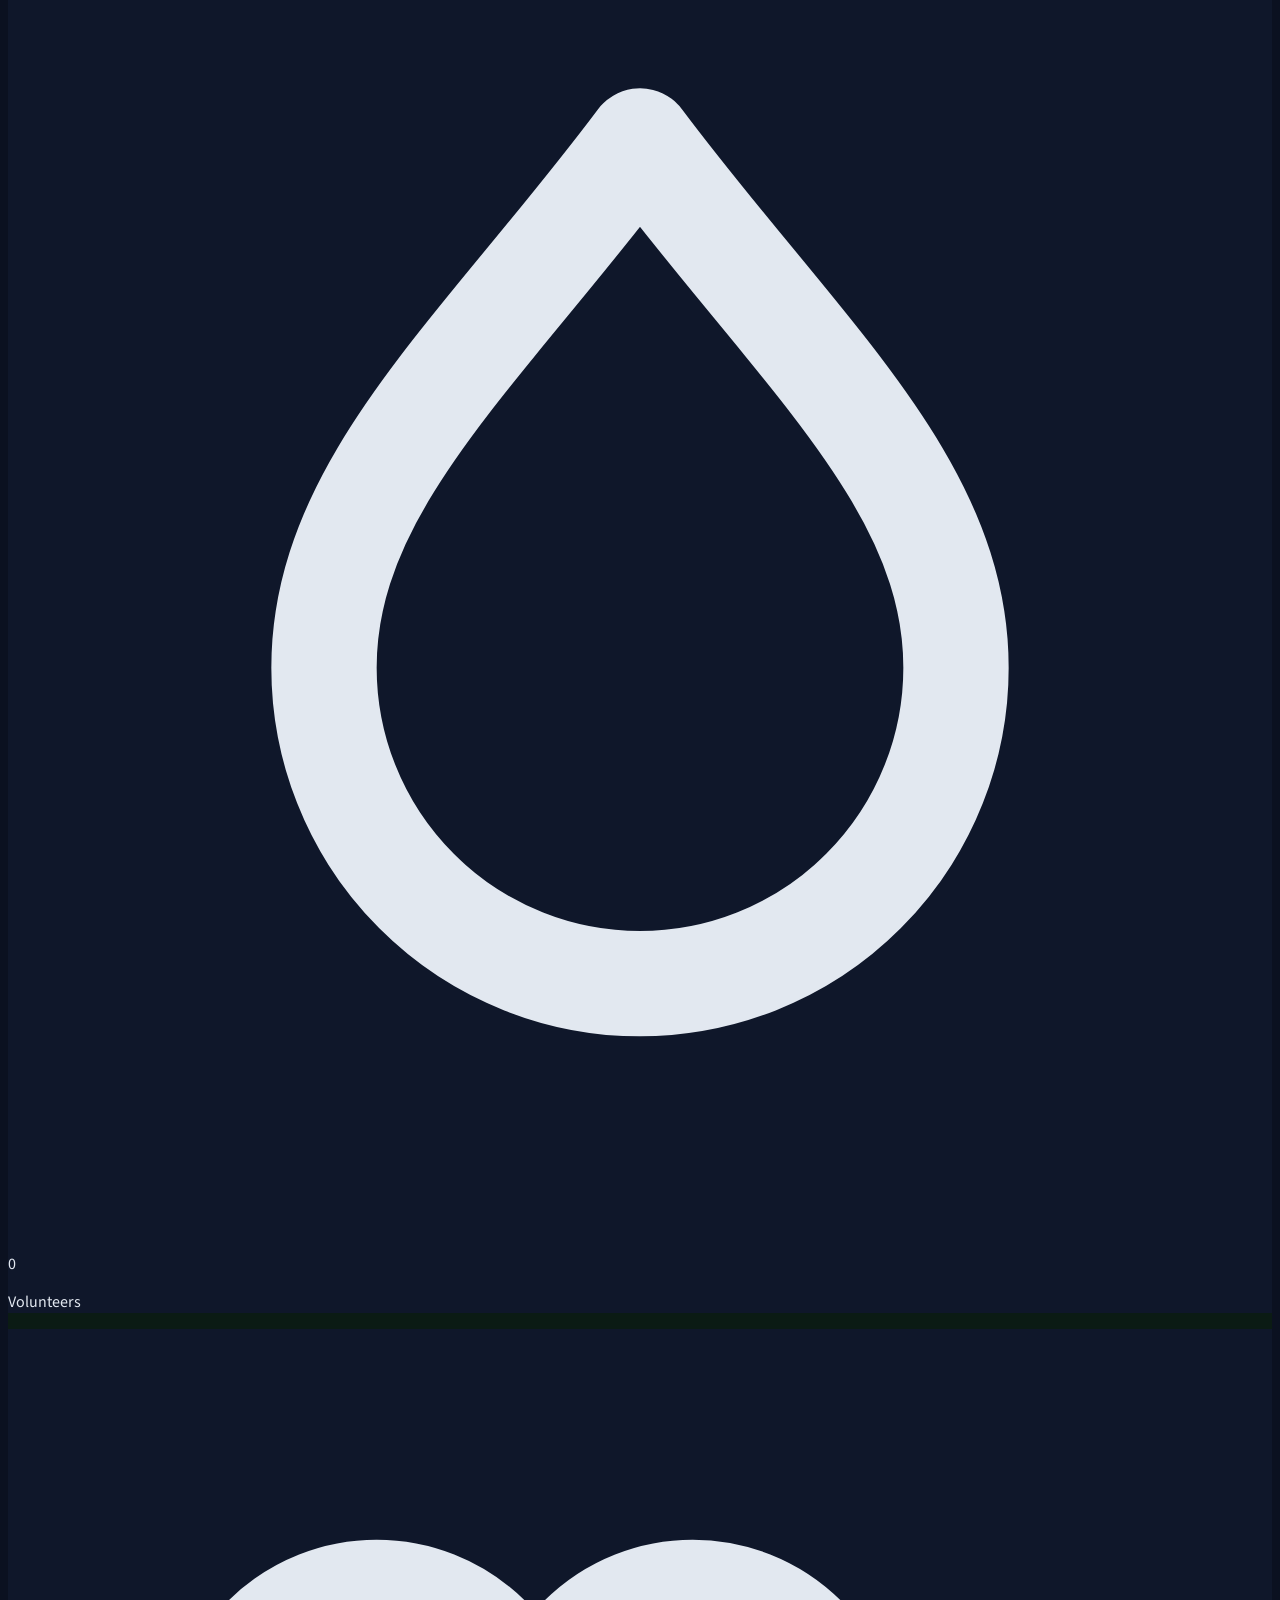
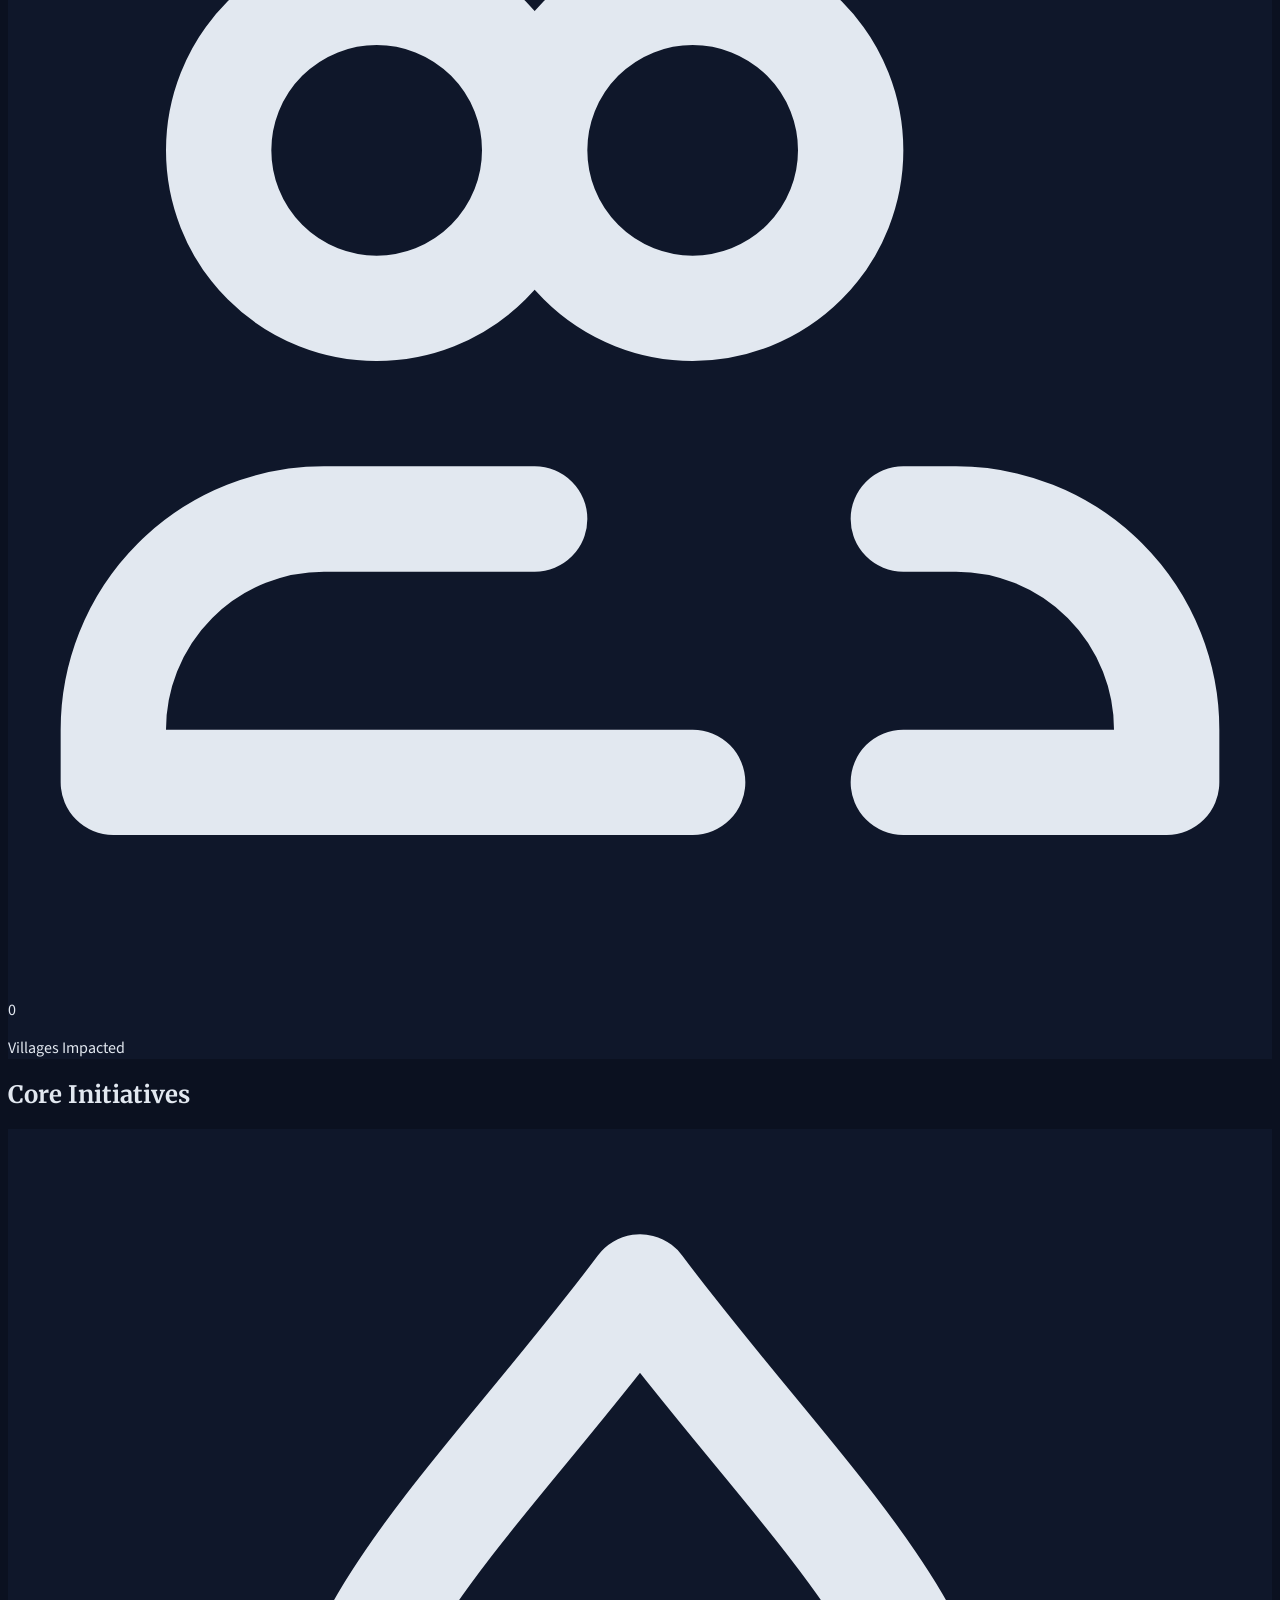
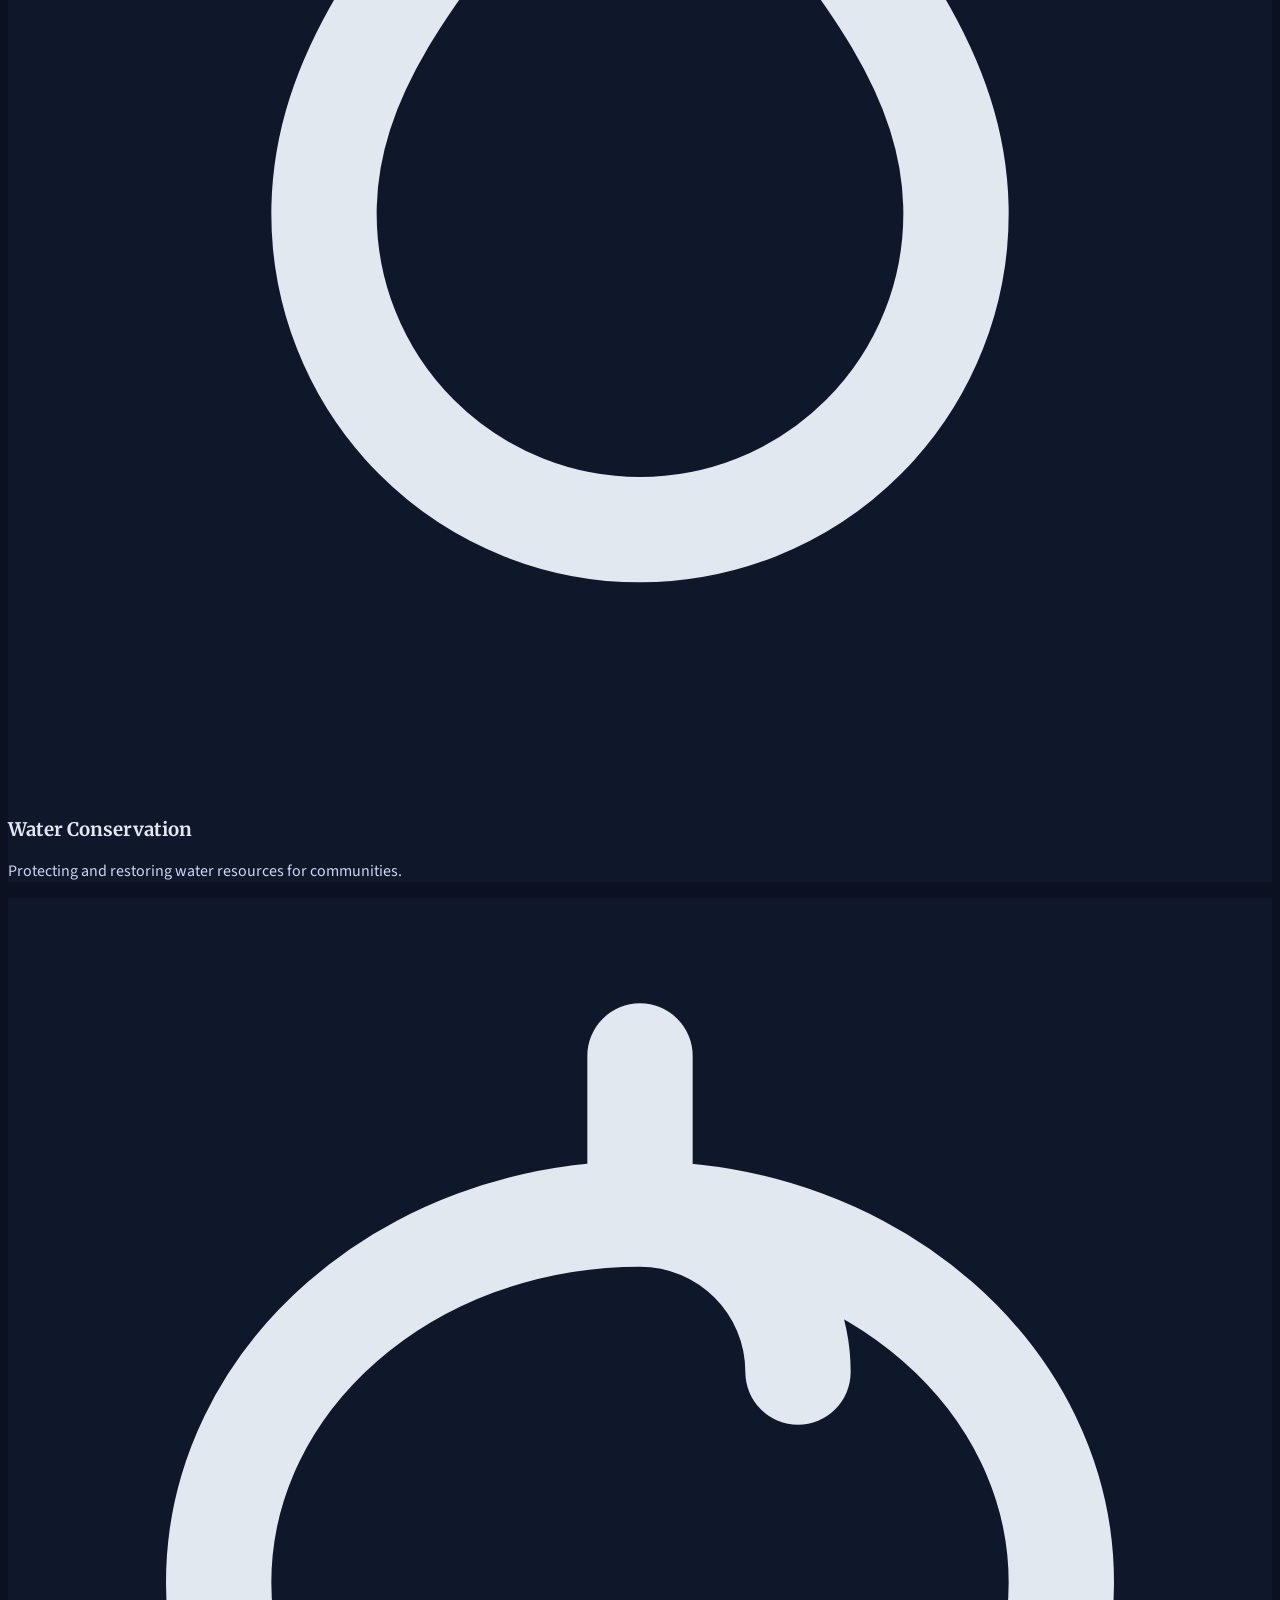
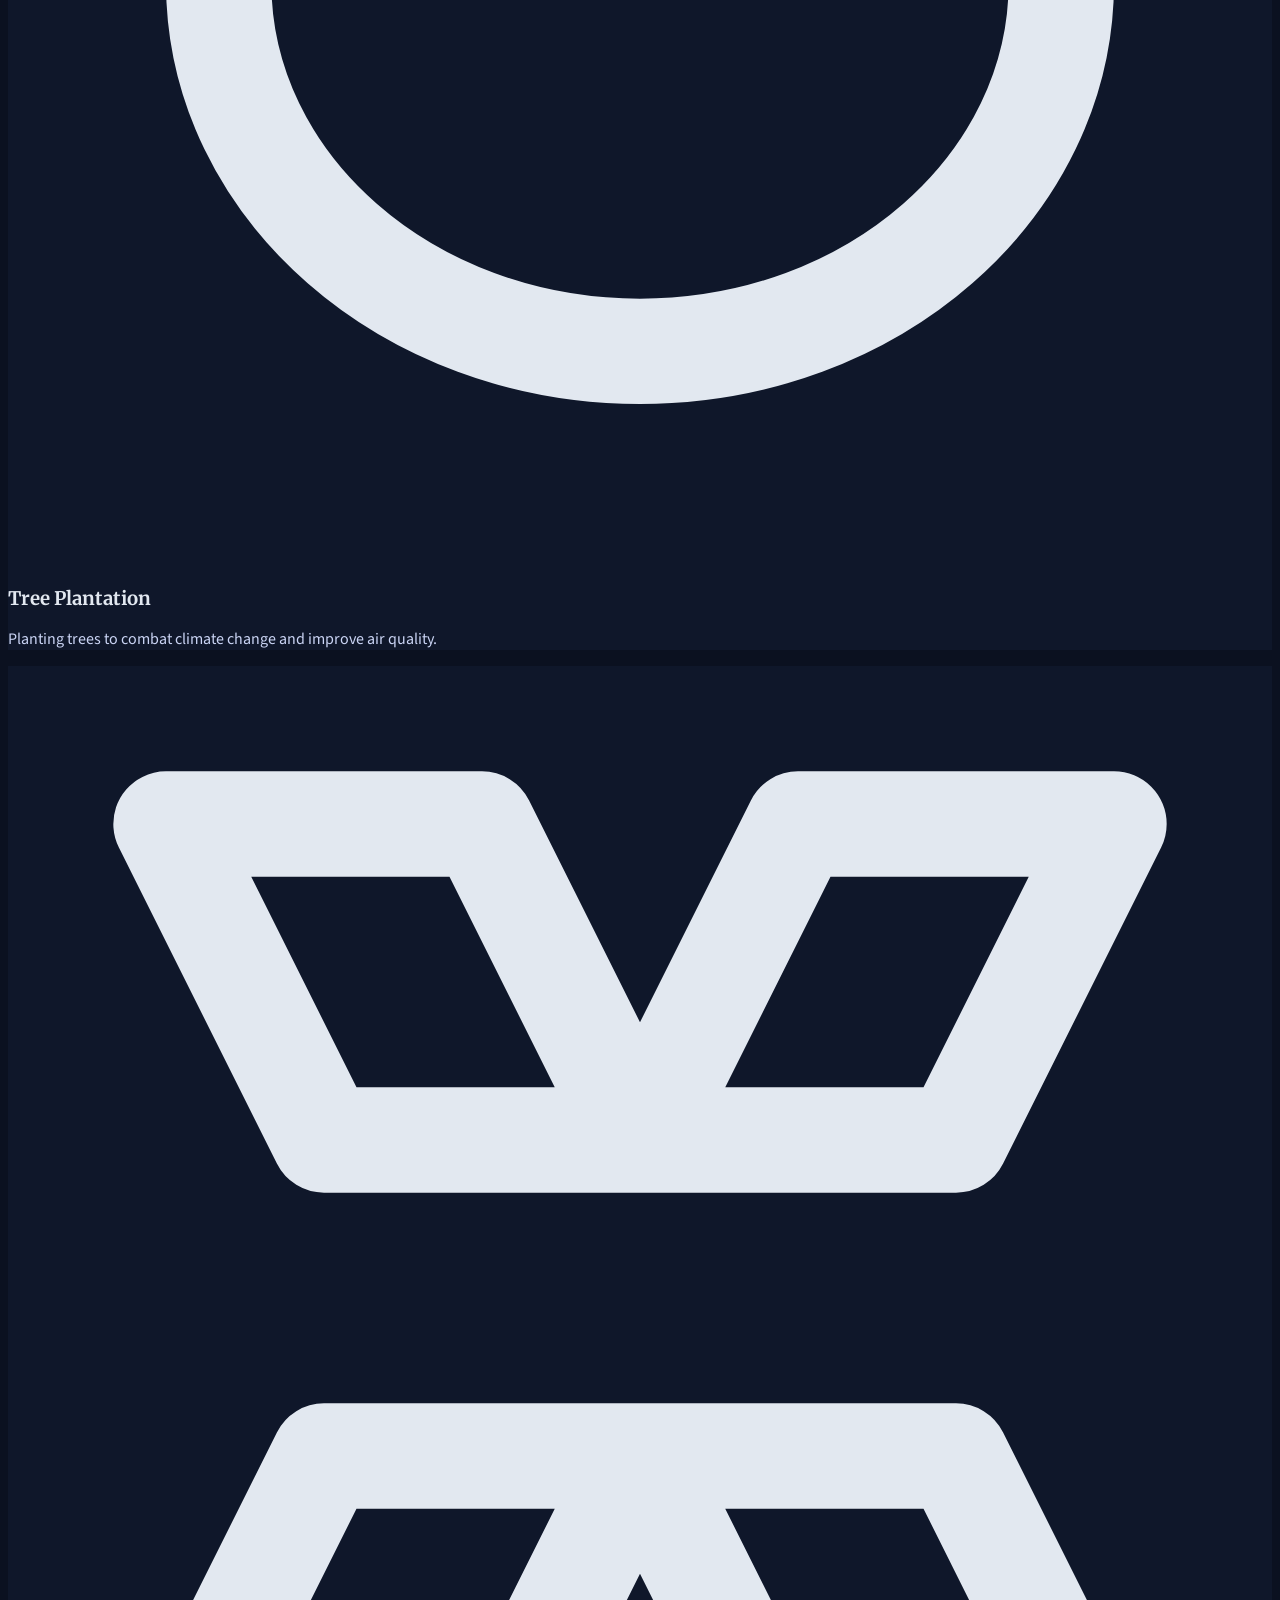
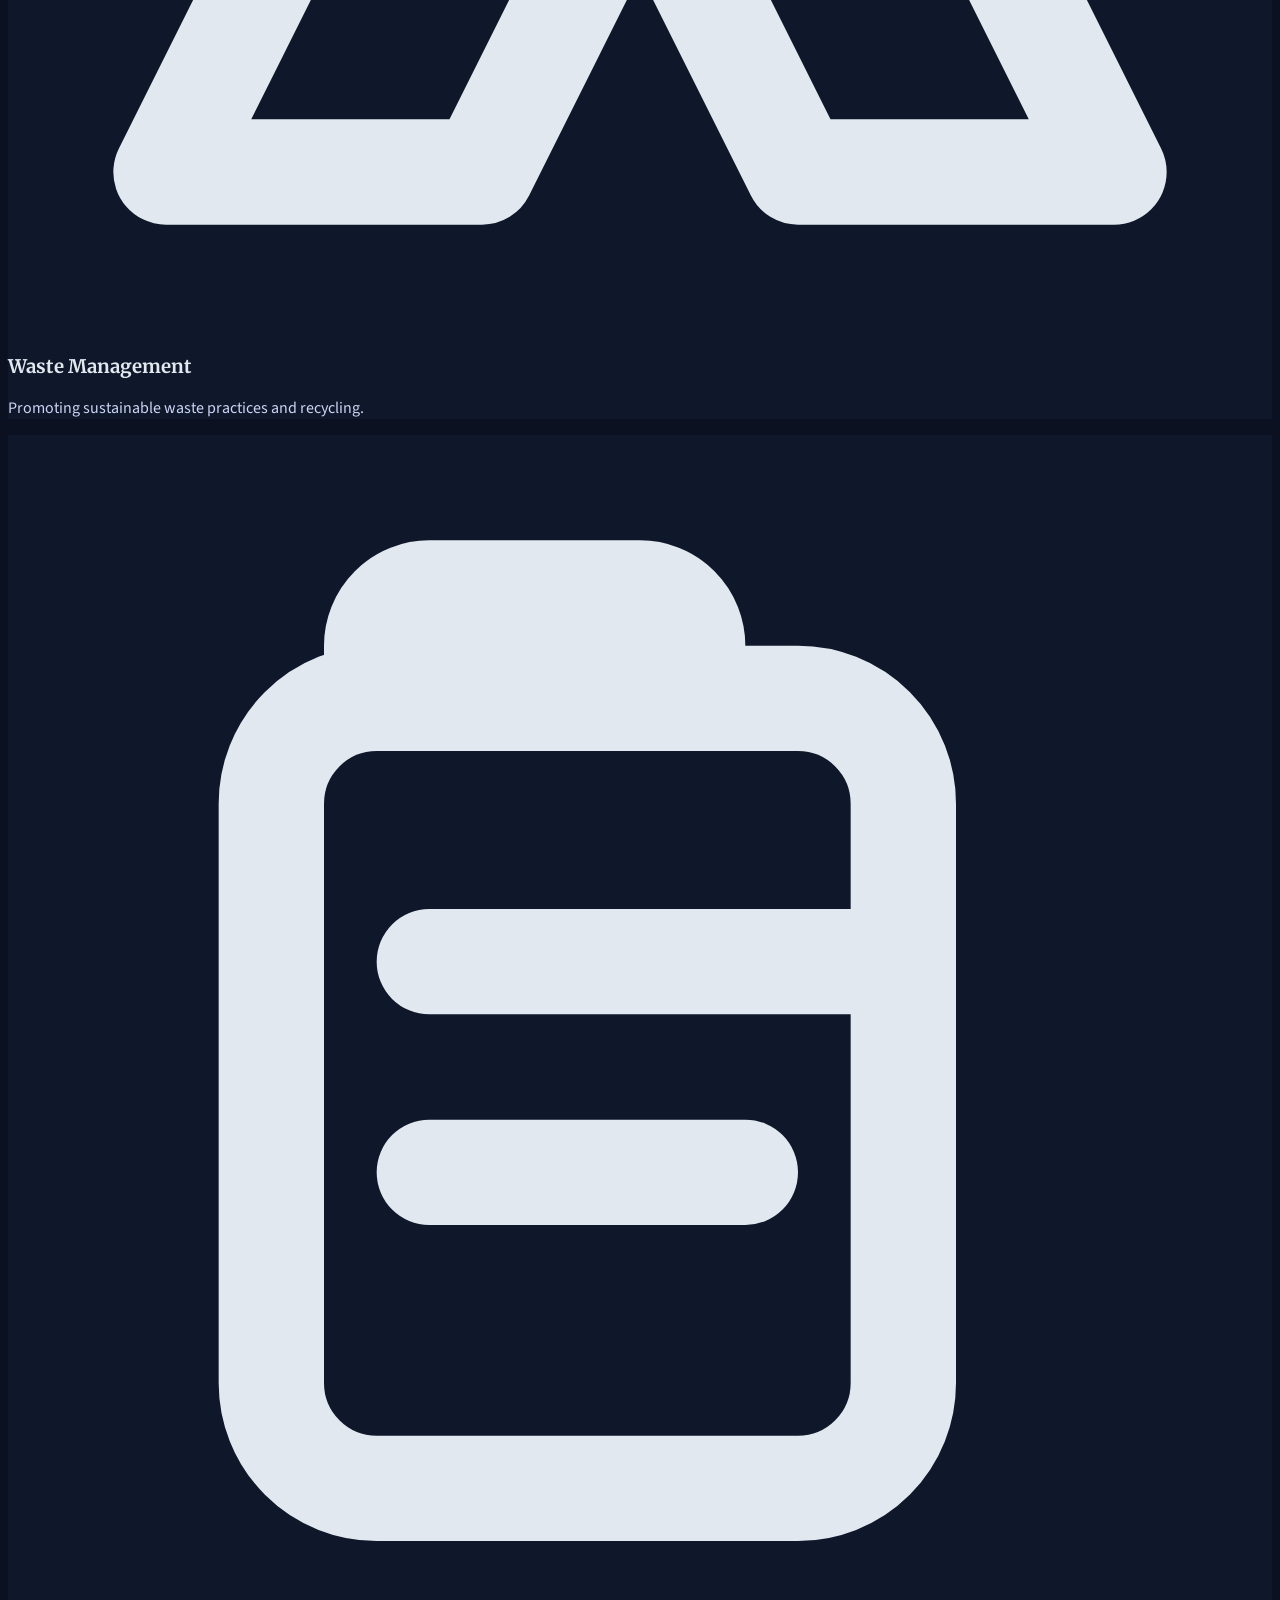
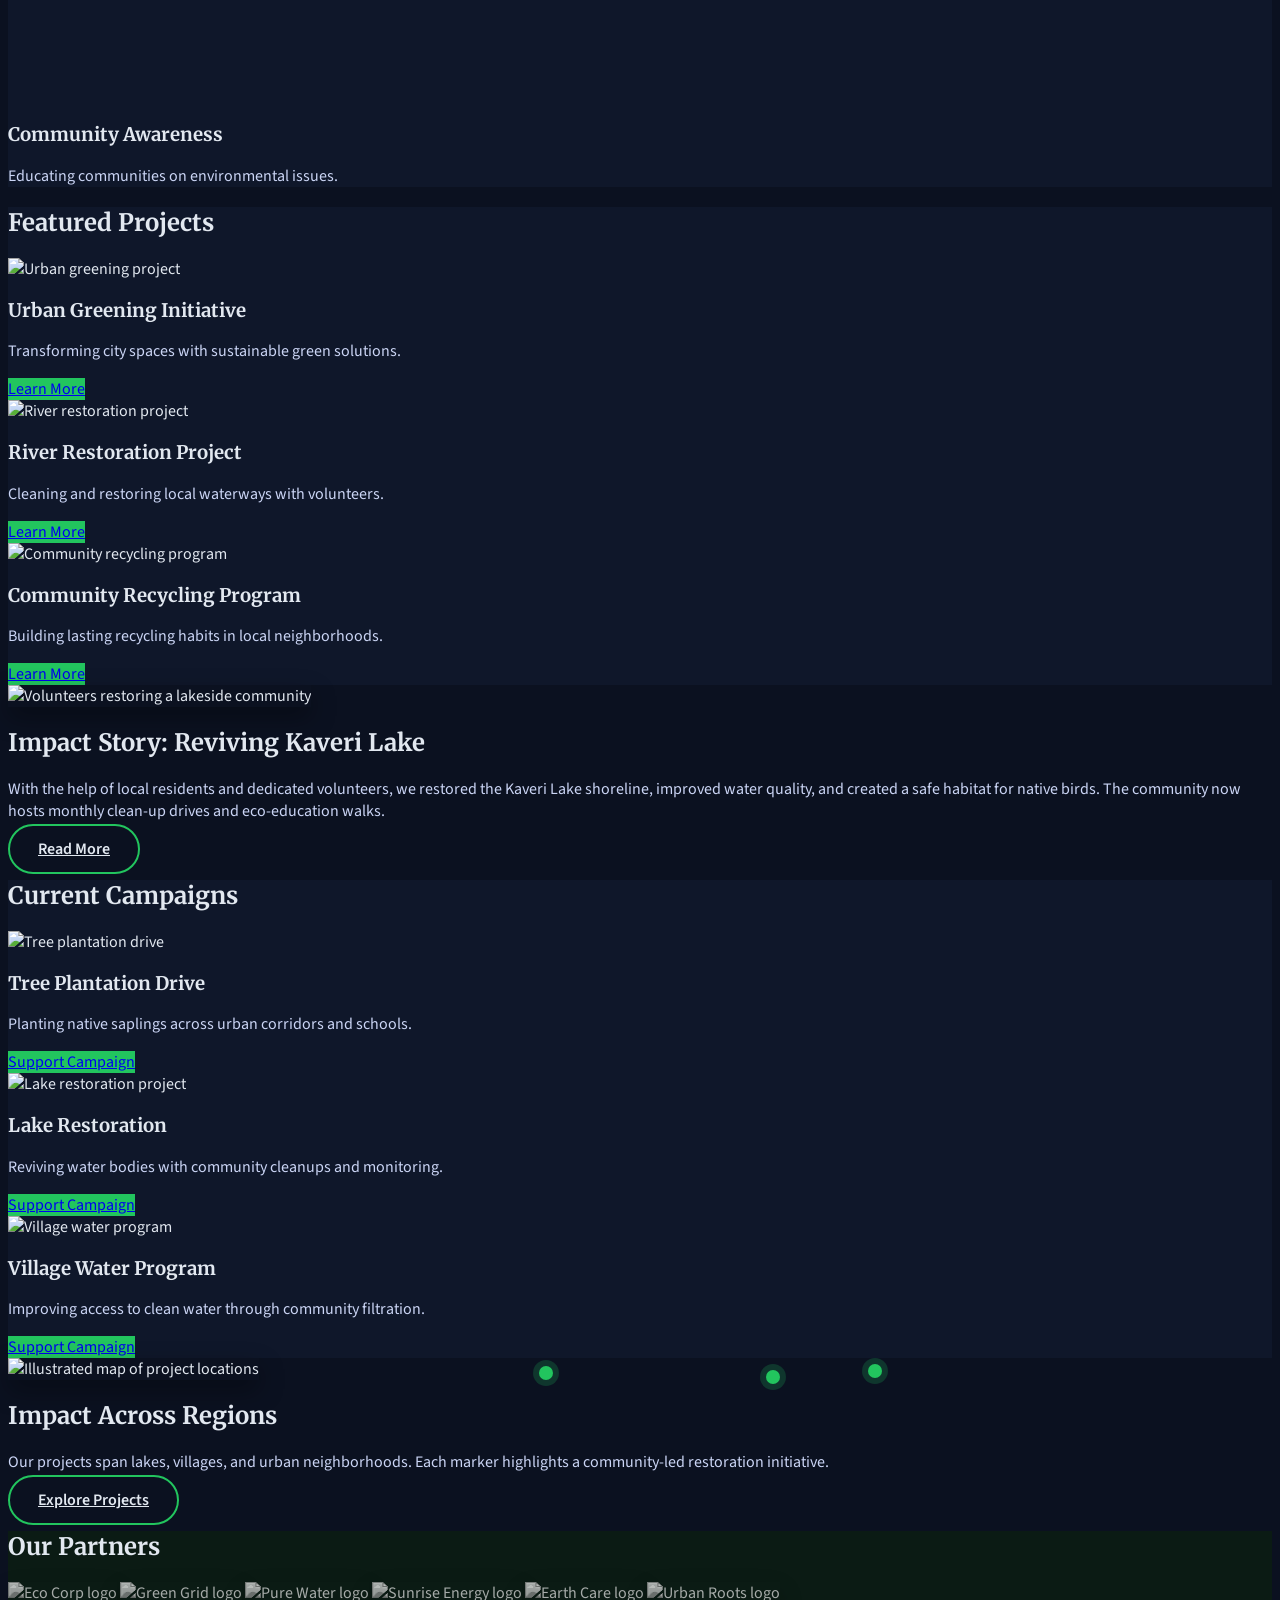
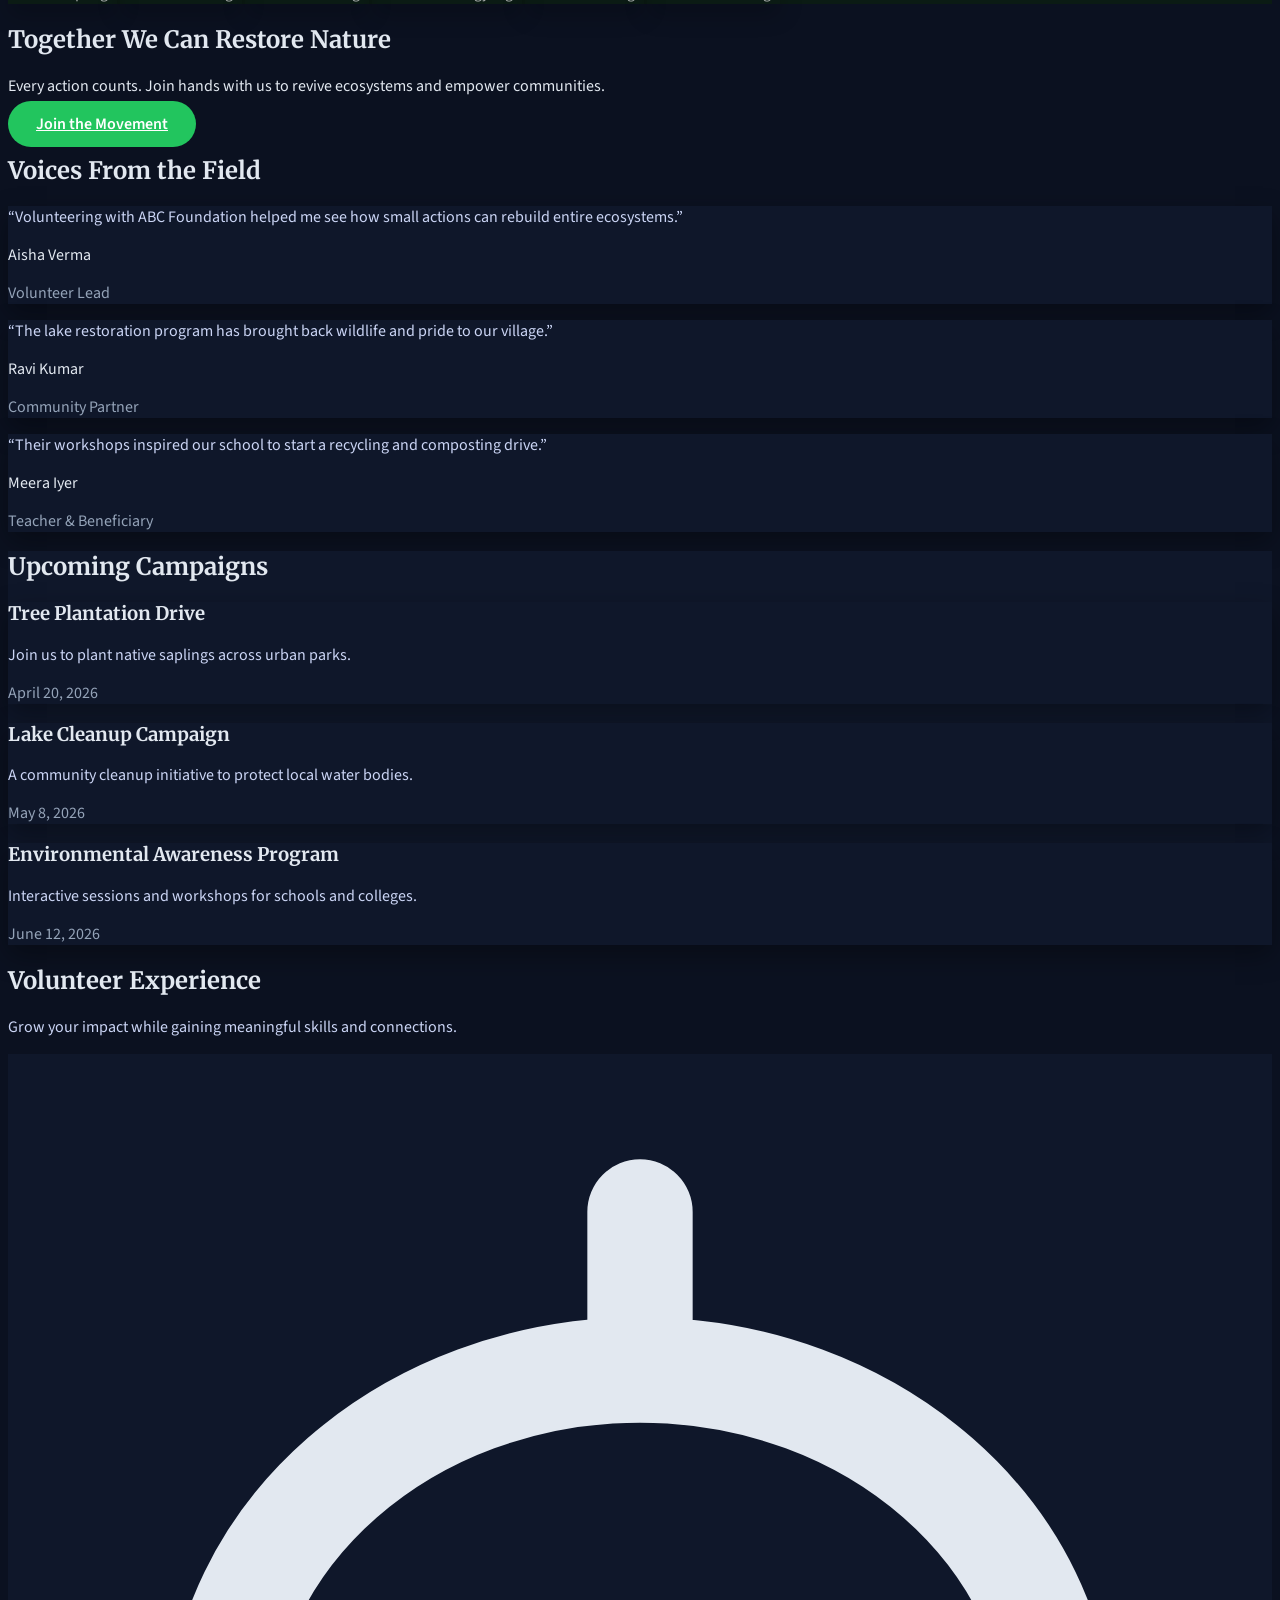
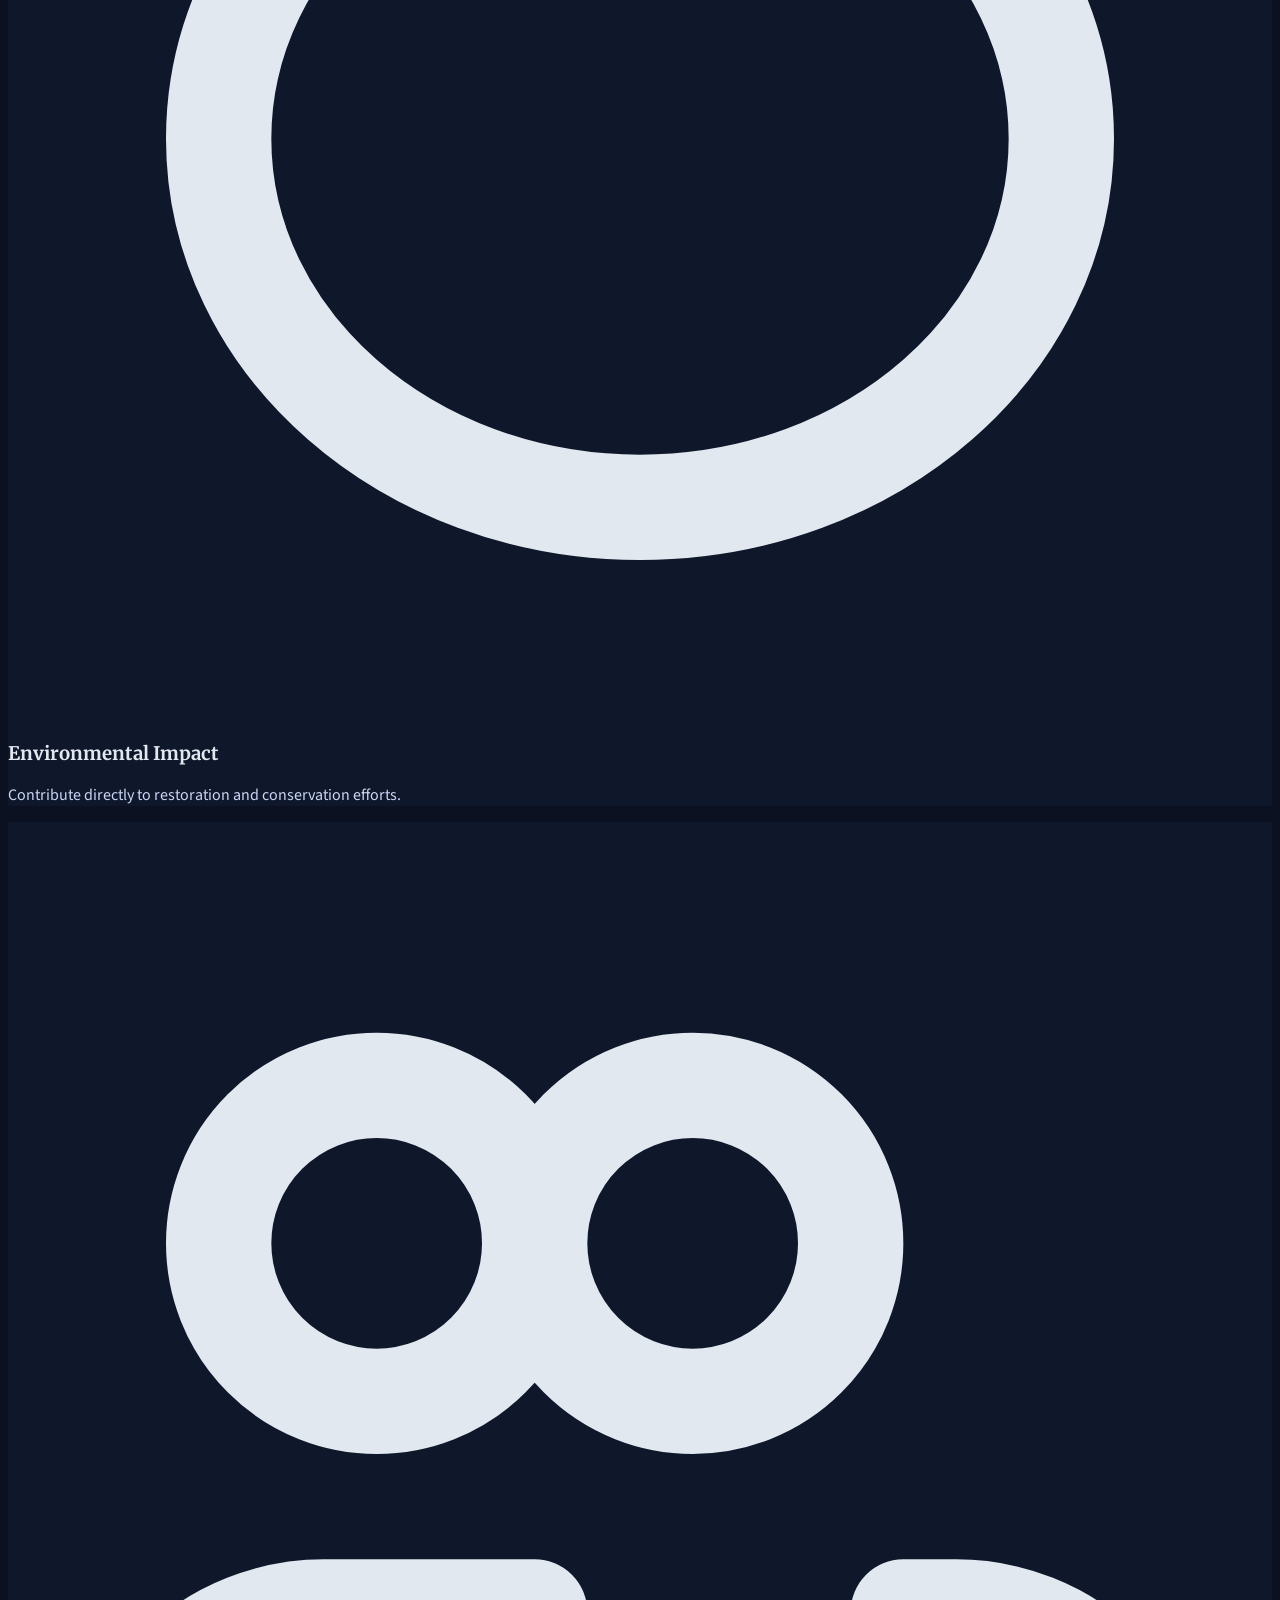
==== commit 34461975: "updated to a modern nonprofit landing site enhanced the site with nonprofit-focused elements such as" ====
--- a/index.html
+++ b/index.html
@@ -13,6 +13,7 @@
         href="https://fonts.googleapis.com/css2?family=Merriweather:wght@400;700&family=Source+Sans+3:wght@400;600;700&display=swap"
         rel="stylesheet">
     <link rel="stylesheet" href="assets/css/styles.css">
+<script defer data-domain="abc-foundation.netlify.app" src="https://plausible.io/js/script.js"></script>
 </head>
 
 <body class="bg-gray-50">
@@ -50,21 +51,26 @@
     </nav>
 
     <!-- Hero Section -->
-    <section class="hero relative bg-cover bg-center min-h-screen flex items-center"
-        style="background-image: url('https://source.unsplash.com/random/1920x1080/?environment');">
-        <div class="container mx-auto px-4 text-center text-white">
-            <div class="max-w-3xl mx-auto">
-                <p class="text-sm uppercase tracking-widest text-green-200 mb-4">Protecting ecosystems together</p>
-                <h1 class="text-4xl md:text-6xl font-bold mb-5">Restoring Nature. Empowering Communities.</h1>
-                <p class="text-lg md:text-2xl mb-8">We partner with local leaders to revive water bodies, expand green
-                    cover, and inspire sustainable living.</p>
-                <div class="flex flex-col sm:flex-row justify-center gap-4">
-                    <a href="donate.html"
-                        class="bg-green-600 hover:bg-green-700 text-white px-7 py-3 rounded-full text-lg font-semibold">Donate
-                        Now</a>
-                    <a href="volunteer.html"
-                        class="bg-white bg-opacity-10 border-2 border-white hover:bg-white hover:text-green-700 text-white px-7 py-3 rounded-full text-lg font-semibold">Become
-                        a Volunteer</a>
+    <section class="hero-gradient py-16 relative hero-visual overflow-hidden">
+        <div class="hero-shape shape-a" aria-hidden="true"></div>
+        <div class="hero-shape shape-b" aria-hidden="true"></div>
+        <div class="hero-shape shape-c" aria-hidden="true"></div>
+        <div class="container mx-auto px-4 relative z-10">
+            <div class="grid grid-cols-1 lg:grid-cols-2 gap-10 items-center">
+                <div class="fade-up" data-animate="fade-up">
+                    <p class="text-sm uppercase tracking-widest text-green-700 mb-3">Protecting ecosystems together</p>
+                    <h1 class="text-5xl md:text-6xl font-bold mb-4 text-gray-900">Restoring Nature. Empowering
+                        Communities.</h1>
+                    <p class="text-lg text-gray-700 mb-6">We partner with local leaders to revive water bodies, expand
+                        green cover, and inspire sustainable living.</p>
+                    <div class="flex flex-col sm:flex-row gap-4">
+                        <a href="donate.html" class="btn-primary">Donate Now</a>
+                        <a href="volunteer.html" class="btn-secondary">Become a Volunteer</a>
+                    </div>
+                </div>
+                <div class="flex justify-center lg:justify-end fade-up" data-animate="fade-up">
+                    <img src="https://source.unsplash.com/random/900x700/?environment,community"
+                        alt="Community volunteers planting trees" class="w-full max-w-xl rounded-3xl shadow-lg">
                 </div>
             </div>
         </div>
@@ -222,18 +228,88 @@
     <section class="py-16">
         <div class="container mx-auto px-4">
             <div class="grid grid-cols-1 lg:grid-cols-2 gap-10 items-center">
-                <div>
+                <div class="fade-up" data-animate="fade-up">
                     <img loading="lazy" src="https://source.unsplash.com/random/800x600/?community,environment"
                         alt="Volunteers restoring a lakeside community" class="w-full rounded-2xl shadow-sm">
                 </div>
-                <div>
+                <div class="fade-up" data-animate="fade-up">
                     <h2 class="text-3xl font-bold mb-4">Impact Story: Reviving Kaveri Lake</h2>
                     <p class="text-lg text-gray-600 mb-6">With the help of local residents and dedicated volunteers, we
                         restored the Kaveri Lake shoreline, improved water quality, and created a safe habitat for
                         native birds. The community now hosts monthly clean-up drives and eco-education walks.</p>
-                    <a href="about.html"
-                        class="inline-flex items-center bg-green-600 text-white px-6 py-3 rounded-full font-semibold hover:bg-green-700">Read
-                        More</a>
+                    <a href="about.html" class="btn-secondary">Read More</a>
+                </div>
+            </div>
+        </div>
+    </section>
+
+    <!-- Current Campaigns -->
+    <section class="py-16 bg-gray-100">
+        <div class="container mx-auto px-4">
+            <h2 class="text-3xl font-bold text-center mb-12 fade-up" data-animate="fade-up">Current Campaigns</h2>
+            <div class="grid grid-cols-1 md:grid-cols-3 gap-8">
+                <div class="bg-white rounded-2xl overflow-hidden lift-card fade-up" data-animate="fade-up">
+                    <img loading="lazy" src="https://source.unsplash.com/random/500x360/?tree,planting"
+                        alt="Tree plantation drive" class="w-full h-44 object-cover">
+                    <div class="p-6">
+                        <h3 class="text-xl font-semibold mb-2">Tree Plantation Drive</h3>
+                        <p class="text-gray-600 mb-4">Planting native saplings across urban corridors and schools.</p>
+                        <div class="w-full h-2 bg-gray-200 rounded-full mb-4">
+                            <div class="h-2 bg-green-600 rounded-full" style="width: 65%;"></div>
+                        </div>
+                        <a href="donate.html"
+                            class="inline-flex items-center bg-green-600 text-white px-4 py-2 rounded-full text-sm font-semibold hover:bg-green-700">Support
+                            Campaign</a>
+                    </div>
+                </div>
+                <div class="bg-white rounded-2xl overflow-hidden lift-card fade-up" data-animate="fade-up">
+                    <img loading="lazy" src="https://source.unsplash.com/random/500x360/?lake,restoration"
+                        alt="Lake restoration project" class="w-full h-44 object-cover">
+                    <div class="p-6">
+                        <h3 class="text-xl font-semibold mb-2">Lake Restoration</h3>
+                        <p class="text-gray-600 mb-4">Reviving water bodies with community cleanups and monitoring.</p>
+                        <div class="w-full h-2 bg-gray-200 rounded-full mb-4">
+                            <div class="h-2 bg-green-600 rounded-full" style="width: 48%;"></div>
+                        </div>
+                        <a href="donate.html"
+                            class="inline-flex items-center bg-green-600 text-white px-4 py-2 rounded-full text-sm font-semibold hover:bg-green-700">Support
+                            Campaign</a>
+                    </div>
+                </div>
+                <div class="bg-white rounded-2xl overflow-hidden lift-card fade-up" data-animate="fade-up">
+                    <img loading="lazy" src="https://source.unsplash.com/random/500x360/?village,water"
+                        alt="Village water program" class="w-full h-44 object-cover">
+                    <div class="p-6">
+                        <h3 class="text-xl font-semibold mb-2">Village Water Program</h3>
+                        <p class="text-gray-600 mb-4">Improving access to clean water through community filtration.</p>
+                        <div class="w-full h-2 bg-gray-200 rounded-full mb-4">
+                            <div class="h-2 bg-green-600 rounded-full" style="width: 72%;"></div>
+                        </div>
+                        <a href="donate.html"
+                            class="inline-flex items-center bg-green-600 text-white px-4 py-2 rounded-full text-sm font-semibold hover:bg-green-700">Support
+                            Campaign</a>
+                    </div>
+                </div>
+            </div>
+        </div>
+    </section>
+
+    <!-- Impact Map -->
+    <section class="py-16">
+        <div class="container mx-auto px-4">
+            <div class="grid grid-cols-1 lg:grid-cols-2 gap-10 items-center">
+                <div class="relative fade-up" data-animate="fade-up">
+                    <img loading="lazy" src="https://source.unsplash.com/random/900x600/?map,terrain"
+                        alt="Illustrated map of project locations" class="w-full rounded-2xl shadow-sm">
+                    <span class="map-marker" style="top: 35%; left: 42%;"></span>
+                    <span class="map-marker" style="top: 52%; left: 60%;"></span>
+                    <span class="map-marker" style="top: 28%; left: 68%;"></span>
+                </div>
+                <div class="fade-up" data-animate="fade-up">
+                    <h2 class="text-3xl font-bold mb-4">Impact Across Regions</h2>
+                    <p class="text-lg text-gray-600 mb-6">Our projects span lakes, villages, and urban neighborhoods.
+                        Each marker highlights a community-led restoration initiative.</p>
+                    <a href="projects.html" class="btn-secondary">Explore Projects</a>
                 </div>
             </div>
         </div>
@@ -245,18 +321,30 @@
             <h2 class="text-3xl font-bold text-center mb-10">Our Partners</h2>
             <div class="grid grid-cols-2 sm:grid-cols-3 lg:grid-cols-6 gap-6 items-center">
                 <img loading="lazy" src="https://dummyimage.com/180x90/ffffff/15803d&text=Eco+Corp" alt="Eco Corp logo"
-                    class="mx-auto rounded-xl shadow-sm">
+                    class="mx-auto rounded-xl shadow-sm partner-logo">
                 <img loading="lazy" src="https://dummyimage.com/180x90/ffffff/15803d&text=Green+Grid"
-                    alt="Green Grid logo" class="mx-auto rounded-xl shadow-sm">
+                    alt="Green Grid logo" class="mx-auto rounded-xl shadow-sm partner-logo">
                 <img loading="lazy" src="https://dummyimage.com/180x90/ffffff/15803d&text=Pure+Water"
-                    alt="Pure Water logo" class="mx-auto rounded-xl shadow-sm">
+                    alt="Pure Water logo" class="mx-auto rounded-xl shadow-sm partner-logo">
                 <img loading="lazy" src="https://dummyimage.com/180x90/ffffff/15803d&text=Sunrise+Energy"
-                    alt="Sunrise Energy logo" class="mx-auto rounded-xl shadow-sm">
+                    alt="Sunrise Energy logo" class="mx-auto rounded-xl shadow-sm partner-logo">
                 <img loading="lazy" src="https://dummyimage.com/180x90/ffffff/15803d&text=Earth+Care"
-                    alt="Earth Care logo" class="mx-auto rounded-xl shadow-sm">
+                    alt="Earth Care logo" class="mx-auto rounded-xl shadow-sm partner-logo">
                 <img loading="lazy" src="https://dummyimage.com/180x90/ffffff/15803d&text=Urban+Roots"
-                    alt="Urban Roots logo" class="mx-auto rounded-xl shadow-sm">
-            </div>
+                    alt="Urban Roots logo" class="mx-auto rounded-xl shadow-sm partner-logo">
+            </div>
+        </div>
+    </section>
+
+    <!-- Parallax Impact Section -->
+    <section class="parallax-section relative py-16"
+        style="background-image: url('https://source.unsplash.com/random/1600x900/?forest,water');">
+        <div class="absolute inset-0 bg-black bg-opacity-60"></div>
+        <div class="container mx-auto px-4 relative text-center text-white">
+            <h2 class="text-3xl md:text-4xl font-bold mb-4">Together We Can Restore Nature</h2>
+            <p class="text-lg mb-6">Every action counts. Join hands with us to revive ecosystems and empower
+                communities.</p>
+            <a href="volunteer.html" class="btn-primary">Join the Movement</a>
         </div>
     </section>
 
@@ -311,14 +399,96 @@
         </div>
     </section>
 
+    <!-- Volunteer Experience -->
+    <section class="py-16">
+        <div class="container mx-auto px-4">
+            <div class="text-center mb-12 fade-up" data-animate="fade-up">
+                <h2 class="text-3xl font-bold mb-4">Volunteer Experience</h2>
+                <p class="text-lg text-gray-600">Grow your impact while gaining meaningful skills and connections.</p>
+            </div>
+            <div class="grid grid-cols-1 md:grid-cols-3 gap-8">
+                <div class="bg-white rounded-2xl p-6 text-center lift-card fade-up" data-animate="fade-up">
+                    <div class="inline-flex items-center justify-center w-14 h-14 rounded-full bg-green-100 text-green-600 mb-4">
+                        <svg class="w-7 h-7" fill="none" stroke="currentColor" viewBox="0 0 24 24" aria-hidden="true">
+                            <path stroke-linecap="round" stroke-linejoin="round" stroke-width="2"
+                                d="M12 3v3m0 0c-4.418 0-8 3.134-8 7 0 3.866 3.582 7 8 7s8-3.134 8-7c0-3.866-3.582-7-8-7z" />
+                        </svg>
+                    </div>
+                    <h3 class="text-xl font-semibold mb-2">Environmental Impact</h3>
+                    <p class="text-gray-600">Contribute directly to restoration and conservation efforts.</p>
+                </div>
+                <div class="bg-white rounded-2xl p-6 text-center lift-card fade-up" data-animate="fade-up">
+                    <div class="inline-flex items-center justify-center w-14 h-14 rounded-full bg-green-100 text-green-600 mb-4">
+                        <svg class="w-7 h-7" fill="none" stroke="currentColor" viewBox="0 0 24 24" aria-hidden="true">
+                            <path stroke-linecap="round" stroke-linejoin="round" stroke-width="2"
+                                d="M17 20h5v-1a4 4 0 00-4-4h-1m-4 5H2v-1a4 4 0 014-4h4m3-4a3 3 0 100-6 3 3 0 000 6zm-6 0a3 3 0 100-6 3 3 0 000 6" />
+                        </svg>
+                    </div>
+                    <h3 class="text-xl font-semibold mb-2">Community Engagement</h3>
+                    <p class="text-gray-600">Work alongside local leaders and inspiring volunteers.</p>
+                </div>
+                <div class="bg-white rounded-2xl p-6 text-center lift-card fade-up" data-animate="fade-up">
+                    <div class="inline-flex items-center justify-center w-14 h-14 rounded-full bg-green-100 text-green-600 mb-4">
+                        <svg class="w-7 h-7" fill="none" stroke="currentColor" viewBox="0 0 24 24" aria-hidden="true">
+                            <path stroke-linecap="round" stroke-linejoin="round" stroke-width="2"
+                                d="M12 6v6l4 2m6-2a10 10 0 11-20 0 10 10 0 0120 0z" />
+                        </svg>
+                    </div>
+                    <h3 class="text-xl font-semibold mb-2">Skill Development</h3>
+                    <p class="text-gray-600">Build leadership, coordination, and sustainability skills.</p>
+                </div>
+            </div>
+            <div class="text-center mt-10 fade-up" data-animate="fade-up">
+                <a href="volunteer.html" class="btn-primary">Join as Volunteer</a>
+            </div>
+        </div>
+    </section>
+
+    <!-- Donor Trust -->
+    <section class="py-16 bg-gray-100">
+        <div class="container mx-auto px-4">
+            <h2 class="text-3xl font-bold text-center mb-12 fade-up" data-animate="fade-up">Donor Trust & Transparency</h2>
+            <div class="grid grid-cols-1 md:grid-cols-3 gap-8">
+                <div class="bg-white rounded-2xl p-6 lift-card fade-up" data-animate="fade-up">
+                    <div class="inline-flex items-center justify-center w-12 h-12 rounded-full bg-green-100 text-green-600 mb-4">
+                        <svg class="w-6 h-6" fill="none" stroke="currentColor" viewBox="0 0 24 24" aria-hidden="true">
+                            <path stroke-linecap="round" stroke-linejoin="round" stroke-width="2"
+                                d="M12 3l8 4v6c0 5-3.5 7.5-8 9-4.5-1.5-8-4-8-9V7l8-4z" />
+                        </svg>
+                    </div>
+                    <h3 class="text-xl font-semibold mb-2">Registered NGO</h3>
+                    <p class="text-gray-600">Compliant with local regulations and audited annually.</p>
+                </div>
+                <div class="bg-white rounded-2xl p-6 lift-card fade-up" data-animate="fade-up">
+                    <div class="inline-flex items-center justify-center w-12 h-12 rounded-full bg-green-100 text-green-600 mb-4">
+                        <svg class="w-6 h-6" fill="none" stroke="currentColor" viewBox="0 0 24 24" aria-hidden="true">
+                            <path stroke-linecap="round" stroke-linejoin="round" stroke-width="2"
+                                d="M12 8v8m4-4H8m11 0a9 9 0 11-18 0 9 9 0 0118 0z" />
+                        </svg>
+                    </div>
+                    <h3 class="text-xl font-semibold mb-2">Transparent Funding</h3>
+                    <p class="text-gray-600">Clear allocation of funds toward projects and community support.</p>
+                </div>
+                <div class="bg-white rounded-2xl p-6 lift-card fade-up" data-animate="fade-up">
+                    <div class="inline-flex items-center justify-center w-12 h-12 rounded-full bg-green-100 text-green-600 mb-4">
+                        <svg class="w-6 h-6" fill="none" stroke="currentColor" viewBox="0 0 24 24" aria-hidden="true">
+                            <path stroke-linecap="round" stroke-linejoin="round" stroke-width="2"
+                                d="M9 12h6m-6 4h6m-3-12h3a2 2 0 012 2v11a2 2 0 01-2 2H7a2 2 0 01-2-2V7a2 2 0 012-2h3" />
+                        </svg>
+                    </div>
+                    <h3 class="text-xl font-semibold mb-2">Annual Impact Reports</h3>
+                    <p class="text-gray-600">Detailed updates on project milestones and outcomes.</p>
+                </div>
+            </div>
+        </div>
+    </section>
+
     <!-- Volunteer CTA -->
     <section class="py-16 bg-green-700 text-white">
         <div class="container mx-auto px-4 text-center">
             <h2 class="text-3xl font-bold mb-4">Join Our Volunteer Team</h2>
             <p class="text-xl mb-8">Make a difference in your community. Volunteer with us today!</p>
-            <a href="volunteer.html"
-                class="bg-white text-green-700 px-8 py-4 rounded-full text-lg font-semibold hover:bg-gray-100">Become a
-                Volunteer</a>
+            <a href="volunteer.html" class="btn-primary">Become a Volunteer</a>
         </div>
     </section>
 
@@ -328,16 +498,14 @@
             <h2 class="text-3xl font-bold mb-4">Your Donations Make a Difference</h2>
             <p class="text-xl mb-8">Every contribution helps us protect the environment and build a sustainable future.
             </p>
-            <a href="donate.html"
-                class="bg-green-600 text-white px-8 py-4 rounded-full text-lg font-semibold hover:bg-green-700">Donate
-                Now</a>
-        </div>
-    </section>
-
-    <!-- Latest News -->
+            <a href="donate.html" class="btn-primary">Donate Now</a>
+        </div>
+    </section>
+
+    <!-- Latest Updates -->
     <section class="py-16">
         <div class="container mx-auto px-4">
-            <h2 class="text-3xl font-bold text-center mb-12">Latest News</h2>
+            <h2 class="text-3xl font-bold text-center mb-12">Latest Updates</h2>
             <div class="grid grid-cols-1 md:grid-cols-3 gap-8">
                 <div class="bg-white rounded-2xl overflow-hidden lift-card">
                     <img loading="lazy" src="https://source.unsplash.com/random/400x300/?news1" alt="New partnership announcement"
@@ -346,7 +514,7 @@
                         <h3 class="text-xl font-semibold mb-2">New Partnership Announced</h3>
                         <p class="text-gray-600 mb-4">Collaborating with local leaders for stronger environmental
                             initiatives.</p>
-                        <a href="#" class="text-green-700 font-semibold hover:text-green-800">Read More</a>
+                        <a href="#" class="text-green-700 font-semibold hover:text-green-800">Read more</a>
                     </div>
                 </div>
                 <div class="bg-white rounded-2xl overflow-hidden lift-card">
@@ -355,7 +523,7 @@
                     <div class="p-6">
                         <h3 class="text-xl font-semibold mb-2">Volunteer Success Story</h3>
                         <p class="text-gray-600 mb-4">How one volunteer's dedication created a lasting impact.</p>
-                        <a href="#" class="text-green-700 font-semibold hover:text-green-800">Read More</a>
+                        <a href="#" class="text-green-700 font-semibold hover:text-green-800">Read more</a>
                     </div>
                 </div>
                 <div class="bg-white rounded-2xl overflow-hidden lift-card">
@@ -364,7 +532,7 @@
                     <div class="p-6">
                         <h3 class="text-xl font-semibold mb-2">Upcoming Events</h3>
                         <p class="text-gray-600 mb-4">Join us for our next community clean-up event.</p>
-                        <a href="#" class="text-green-700 font-semibold hover:text-green-800">Read More</a>
+                        <a href="#" class="text-green-700 font-semibold hover:text-green-800">Read more</a>
                     </div>
                 </div>
             </div>
@@ -374,17 +542,16 @@
     <!-- Newsletter Signup -->
     <section class="py-16 bg-green-50">
         <div class="container mx-auto px-4">
-            <div class="max-w-3xl mx-auto text-center">
-                <h2 class="text-3xl font-bold mb-4">Stay Updated</h2>
-                <p class="text-lg text-gray-600 mb-6">Subscribe to our newsletter for impact stories and upcoming
-                    campaigns.</p>
+            <div class="max-w-3xl mx-auto text-center fade-up" data-animate="fade-up">
+                <h2 class="text-3xl font-bold mb-4">Stay Connected</h2>
+                <p class="text-lg text-gray-600 mb-6">Get monthly impact stories, campaign updates, and volunteer
+                    opportunities.</p>
                 <form class="flex flex-col sm:flex-row gap-4 justify-center" data-demo="true">
                     <label for="newsletter-email" class="sr-only">Email address</label>
                     <input type="email" id="newsletter-email" name="newsletter-email"
                         class="w-full sm:w-2/3 px-4 py-3 rounded-full border border-gray-200 focus:outline-none focus:ring-2 focus:ring-green-500"
                         placeholder="Enter your email" required>
-                    <button type="submit"
-                        class="bg-green-600 text-white px-6 py-3 rounded-full font-semibold hover:bg-green-700">Subscribe</button>
+                    <button type="submit" class="btn-primary">Subscribe</button>
                 </form>
             </div>
         </div>
@@ -393,18 +560,31 @@
     <!-- Footer -->
     <footer class="bg-gray-900 text-white py-12">
     <div class="container mx-auto px-4">
-        <div class="grid grid-cols-1 md:grid-cols-3 gap-10">
+        <div class="grid grid-cols-1 sm:grid-cols-2 lg:grid-cols-4 gap-10">
             <div>
                 <h3 class="text-lg font-semibold mb-4">About ABC Foundation</h3>
                 <p class="text-gray-300">We are a community-driven NGO restoring ecosystems, empowering local
                     volunteers, and building resilient green spaces for future generations.</p>
-                <form class="mt-4 flex flex-col sm:flex-row gap-3" data-demo="true">
-                    <label for="footer-email" class="sr-only">Email address</label>
-                    <input type="email" id="footer-email" name="footer-email"
-                        class="w-full px-4 py-2 rounded-full text-gray-900" placeholder="Email address" required>
-                    <button type="submit"
-                        class="bg-green-600 text-white px-5 py-2 rounded-full font-semibold hover:bg-green-700">Subscribe</button>
-                </form>
+                <div class="flex items-center space-x-4 mt-4">
+                    <a href="#" class="hover:text-green-300" aria-label="Facebook">
+                        <svg class="w-5 h-5" viewBox="0 0 24 24" fill="currentColor" aria-hidden="true">
+                            <path
+                                d="M22 12a10 10 0 10-11.5 9.9v-7H8v-2.9h2.5V9.7c0-2.5 1.5-3.9 3.8-3.9 1.1 0 2.2.2 2.2.2v2.4h-1.2c-1.2 0-1.6.8-1.6 1.5v1.8H16l-.4 2.9h-2.3v7A10 10 0 0022 12z" />
+                        </svg>
+                    </a>
+                    <a href="#" class="hover:text-green-300" aria-label="Twitter">
+                        <svg class="w-5 h-5" viewBox="0 0 24 24" fill="currentColor" aria-hidden="true">
+                            <path
+                                d="M22 5.9c-.7.3-1.4.5-2.2.6.8-.5 1.3-1.2 1.6-2.1-.7.4-1.6.7-2.5.9a3.8 3.8 0 00-6.5 3.5A10.8 10.8 0 013 4.8a3.8 3.8 0 001.2 5.1c-.6 0-1.2-.2-1.7-.4v.1a3.8 3.8 0 003 3.7c-.5.1-1 .2-1.5.2-.4 0-.7 0-1-.1a3.8 3.8 0 003.5 2.7A7.7 7.7 0 012 18.4a10.8 10.8 0 005.8 1.7c7 0 10.8-5.8 10.8-10.8v-.5c.7-.5 1.3-1.1 1.8-1.9z" />
+                        </svg>
+                    </a>
+                    <a href="#" class="hover:text-green-300" aria-label="Instagram">
+                        <svg class="w-5 h-5" viewBox="0 0 24 24" fill="currentColor" aria-hidden="true">
+                            <path
+                                d="M7 3h10a4 4 0 014 4v10a4 4 0 01-4 4H7a4 4 0 01-4-4V7a4 4 0 014-4zm10 2H7a2 2 0 00-2 2v10a2 2 0 002 2h10a2 2 0 002-2V7a2 2 0 00-2-2zm-5 3.5A3.5 3.5 0 1112 16a3.5 3.5 0 010-7zm0 2a1.5 1.5 0 100 3 1.5 1.5 0 000-3zm5.2-3.6a.9.9 0 11-.9.9.9.9 0 01.9-.9z" />
+                        </svg>
+                    </a>
+                </div>
             </div>
             <div>
                 <h3 class="text-lg font-semibold mb-4">Quick Links</h3>
@@ -422,26 +602,16 @@
                 <p class="text-gray-300">123 Green Street, Eco City</p>
                 <p class="text-gray-300">Phone: (123) 456-7890</p>
                 <p class="text-gray-300">Email: info@abc-foundation.org</p>
-                <div class="flex items-center space-x-4 mt-4">
-                    <a href="#" class="hover:text-green-300" aria-label="Facebook">
-                        <svg class="w-5 h-5" viewBox="0 0 24 24" fill="currentColor" aria-hidden="true">
-                            <path
-                                d="M22 12a10 10 0 10-11.5 9.9v-7H8v-2.9h2.5V9.7c0-2.5 1.5-3.9 3.8-3.9 1.1 0 2.2.2 2.2.2v2.4h-1.2c-1.2 0-1.6.8-1.6 1.5v1.8H16l-.4 2.9h-2.3v7A10 10 0 0022 12z" />
-                        </svg>
-                    </a>
-                    <a href="#" class="hover:text-green-300" aria-label="Twitter">
-                        <svg class="w-5 h-5" viewBox="0 0 24 24" fill="currentColor" aria-hidden="true">
-                            <path
-                                d="M22 5.9c-.7.3-1.4.5-2.2.6.8-.5 1.3-1.2 1.6-2.1-.7.4-1.6.7-2.5.9a3.8 3.8 0 00-6.5 3.5A10.8 10.8 0 013 4.8a3.8 3.8 0 001.2 5.1c-.6 0-1.2-.2-1.7-.4v.1a3.8 3.8 0 003 3.7c-.5.1-1 .2-1.5.2-.4 0-.7 0-1-.1a3.8 3.8 0 003.5 2.7A7.7 7.7 0 012 18.4a10.8 10.8 0 005.8 1.7c7 0 10.8-5.8 10.8-10.8v-.5c.7-.5 1.3-1.1 1.8-1.9z" />
-                        </svg>
-                    </a>
-                    <a href="#" class="hover:text-green-300" aria-label="Instagram">
-                        <svg class="w-5 h-5" viewBox="0 0 24 24" fill="currentColor" aria-hidden="true">
-                            <path
-                                d="M7 3h10a4 4 0 014 4v10a4 4 0 01-4 4H7a4 4 0 01-4-4V7a4 4 0 014-4zm10 2H7a2 2 0 00-2 2v10a2 2 0 002 2h10a2 2 0 002-2V7a2 2 0 00-2-2zm-5 3.5A3.5 3.5 0 1112 16a3.5 3.5 0 010-7zm0 2a1.5 1.5 0 100 3 1.5 1.5 0 000-3zm5.2-3.6a.9.9 0 11-.9.9.9.9 0 01.9-.9z" />
-                        </svg>
-                    </a>
-                </div>
+            </div>
+            <div>
+                <h3 class="text-lg font-semibold mb-4">Newsletter</h3>
+                <p class="text-gray-300 mb-4">Get impact stories and campaign updates.</p>
+                <form class="flex flex-col gap-3" data-demo="true">
+                    <label for="footer-email" class="sr-only">Email address</label>
+                    <input type="email" id="footer-email" name="footer-email"
+                        class="w-full px-4 py-2 rounded-full text-gray-900" placeholder="Email address" required>
+                    <button type="submit" class="btn-primary text-sm">Subscribe</button>
+                </form>
             </div>
         </div>
         <div class="mt-10 border-t border-gray-700 pt-6 text-center text-sm text-gray-400">
@@ -461,3 +631,5 @@
 
 
 
+
+
--- a/assets/css/styles.css
+++ b/assets/css/styles.css
@@ -1,4 +1,4 @@
-﻿/* Custom styles for ABC Foundation website */
+/* Custom styles for ABC Foundation website */
 
 :root {
     --green-700: #15803d;
@@ -23,6 +23,15 @@
     color: #e2e8f0;
 }
 
+body.page-fade {
+    opacity: 0;
+    transition: opacity 0.4s ease;
+}
+
+body.page-fade.is-loaded {
+    opacity: 1;
+}
+
 h1,
 h2,
 h3,
@@ -44,7 +53,7 @@
     position: relative;
 }
 
-.hero::before {
+.hero.hero-overlay::before {
     content: '';
     position: absolute;
     inset: 0;
@@ -52,6 +61,110 @@
     z-index: 1;
 }
 
+.hero-gradient {
+    background: linear-gradient(120deg, #d1fae5 0%, #f8fafc 55%, #ffffff 100%);
+}
+
+.hero-gradient .text-gray-900 {
+    color: #0f172a;
+}
+
+.hero-gradient .text-gray-700 {
+    color: #334155;
+}
+
+.hero-visual {
+    position: relative;
+    overflow: hidden;
+}
+
+.hero-shape {
+    position: absolute;
+    border-radius: 9999px;
+    filter: blur(40px);
+    opacity: 0.55;
+    animation: float 12s ease-in-out infinite;
+}
+
+.hero-shape.shape-a {
+    width: 220px;
+    height: 220px;
+    background: rgba(34, 197, 94, 0.35);
+    top: -40px;
+    left: -30px;
+}
+
+.hero-shape.shape-b {
+    width: 280px;
+    height: 280px;
+    background: rgba(16, 185, 129, 0.25);
+    bottom: -80px;
+    right: -40px;
+    animation-delay: 1.5s;
+}
+
+.hero-shape.shape-c {
+    width: 180px;
+    height: 180px;
+    background: rgba(14, 116, 144, 0.25);
+    top: 40%;
+    right: 15%;
+    animation-delay: 0.8s;
+}
+
+@keyframes float {
+    0%,
+    100% {
+        transform: translateY(0px);
+    }
+    50% {
+        transform: translateY(18px);
+    }
+}
+
+.fade-up {
+    opacity: 0;
+    transform: translateY(18px);
+    transition: opacity 0.6s ease, transform 0.6s ease;
+}
+
+.fade-up.is-visible {
+    opacity: 1;
+    transform: translateY(0);
+}
+
+.partner-logo {
+    filter: grayscale(1);
+    opacity: 0.7;
+    transition: filter 0.3s ease, opacity 0.3s ease;
+}
+
+.partner-logo:hover {
+    filter: grayscale(0);
+    opacity: 1;
+}
+
+.map-marker {
+    position: absolute;
+    width: 14px;
+    height: 14px;
+    background: #22c55e;
+    border-radius: 50%;
+    box-shadow: 0 0 0 6px rgba(34, 197, 94, 0.2);
+}
+
+.parallax-section {
+    background-attachment: fixed;
+    background-size: cover;
+    background-position: center;
+}
+
+@media (max-width: 767px) {
+    .parallax-section {
+        background-attachment: scroll;
+    }
+}
+
 /* Dark theme overrides for Tailwind utility classes */
 .bg-gray-50 {
     background-color: var(--slate-950);
@@ -76,15 +189,6 @@
 .bg-white.text-green-700 {
     background-color: #ffffff;
     color: #14532d;
-}
-
-.bg-green-600.text-white,
-.bg-green-700.text-white {
-    box-shadow: 0 10px 25px rgba(34, 197, 94, 0.25);
-}
-
-.bg-white.text-green-700:hover {
-    background-color: #f8fafc;
 }
 
 .bg-green-600 {
@@ -153,7 +257,7 @@
     color: var(--slate-400);
 }
 
-.hero > div {
+.hero.hero-overlay > div {
     position: relative;
     z-index: 2;
 }
@@ -301,6 +405,57 @@
     box-shadow: 0 10px 20px rgba(22, 163, 74, 0.2);
 }
 
+.gallery-filter.selected {
+    background-color: #22c55e;
+    color: #0b1120;
+}
+
+.btn-primary {
+    background-color: #22c55e;
+    color: #ffffff;
+    padding: 0.75rem 1.75rem;
+    border-radius: 9999px;
+    font-weight: 600;
+    transition: transform 0.2s ease, box-shadow 0.2s ease, filter 0.2s ease;
+}
+
+.btn-primary:hover {
+    transform: translateY(-1px);
+    box-shadow: 0 12px 24px rgba(34, 197, 94, 0.25);
+}
+
+.btn-secondary {
+    border: 2px solid #22c55e;
+    color: #e2e8f0;
+    padding: 0.75rem 1.75rem;
+    border-radius: 9999px;
+    font-weight: 600;
+    transition: background-color 0.2s ease, color 0.2s ease;
+}
+
+.btn-secondary:hover {
+    background-color: #22c55e;
+    color: #0b1120;
+}
+
+.hero-gradient .btn-secondary {
+    color: #14532d;
+}
+
+.sticky-donate {
+    position: fixed;
+    right: 1.5rem;
+    bottom: 1.5rem;
+    z-index: 50;
+}
+
+@media (max-width: 639px) {
+    .sticky-donate {
+        right: 1rem;
+        bottom: 1rem;
+    }
+}
+
 img {
     max-width: 100%;
     height: auto;
@@ -312,5 +467,3 @@
         display: none;
     }
 }
-
-
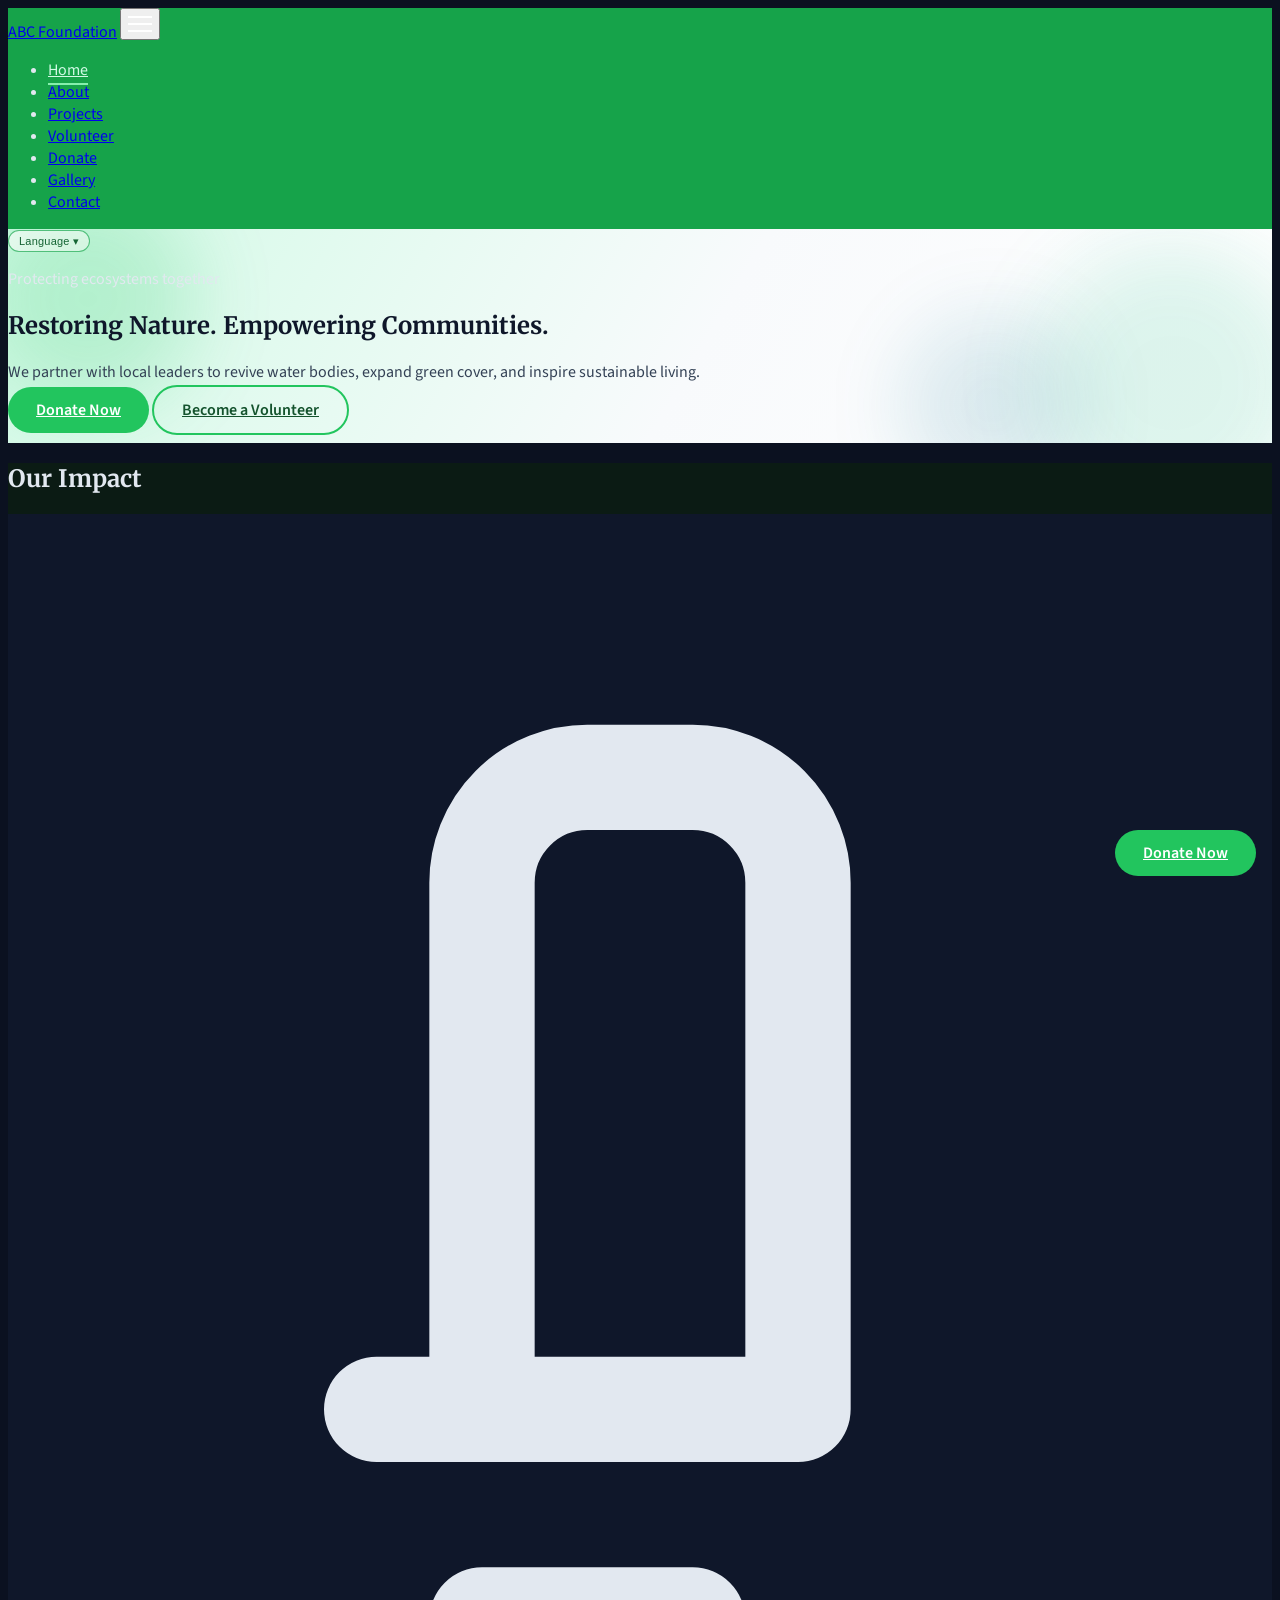
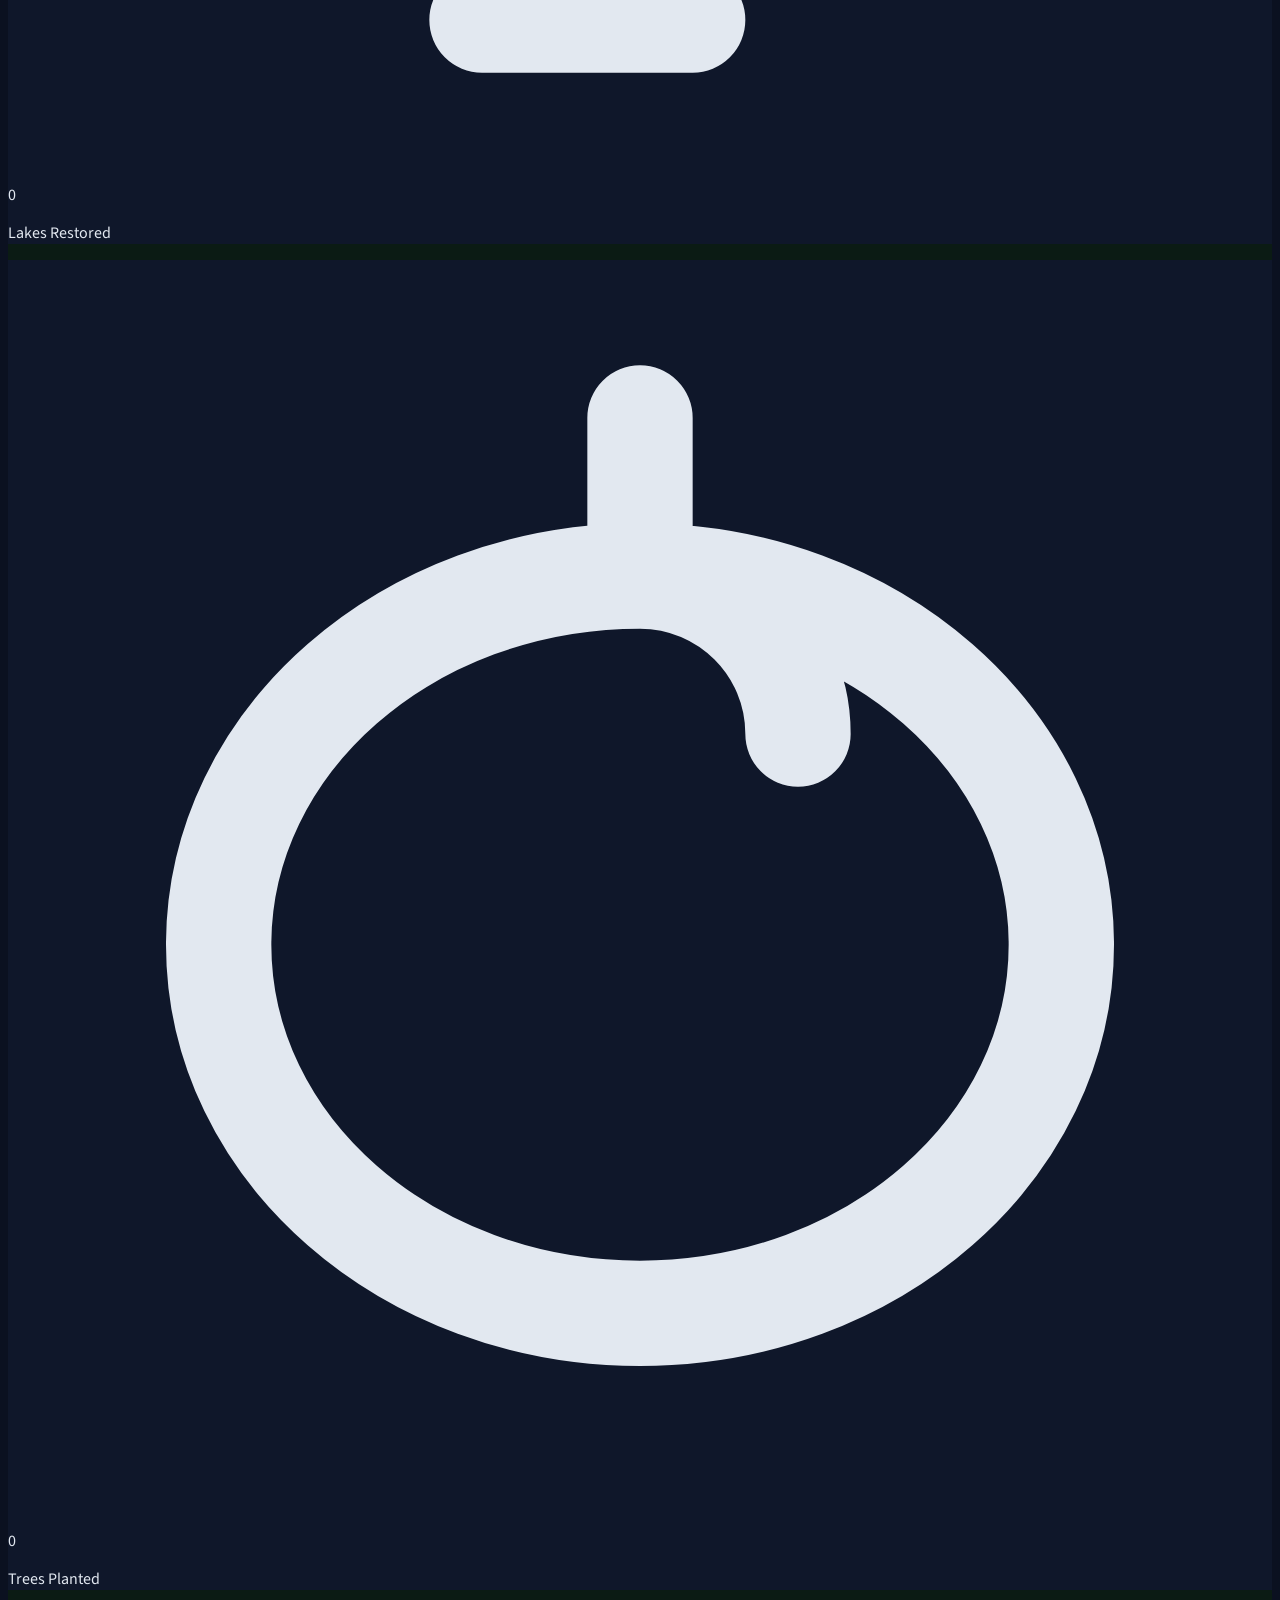
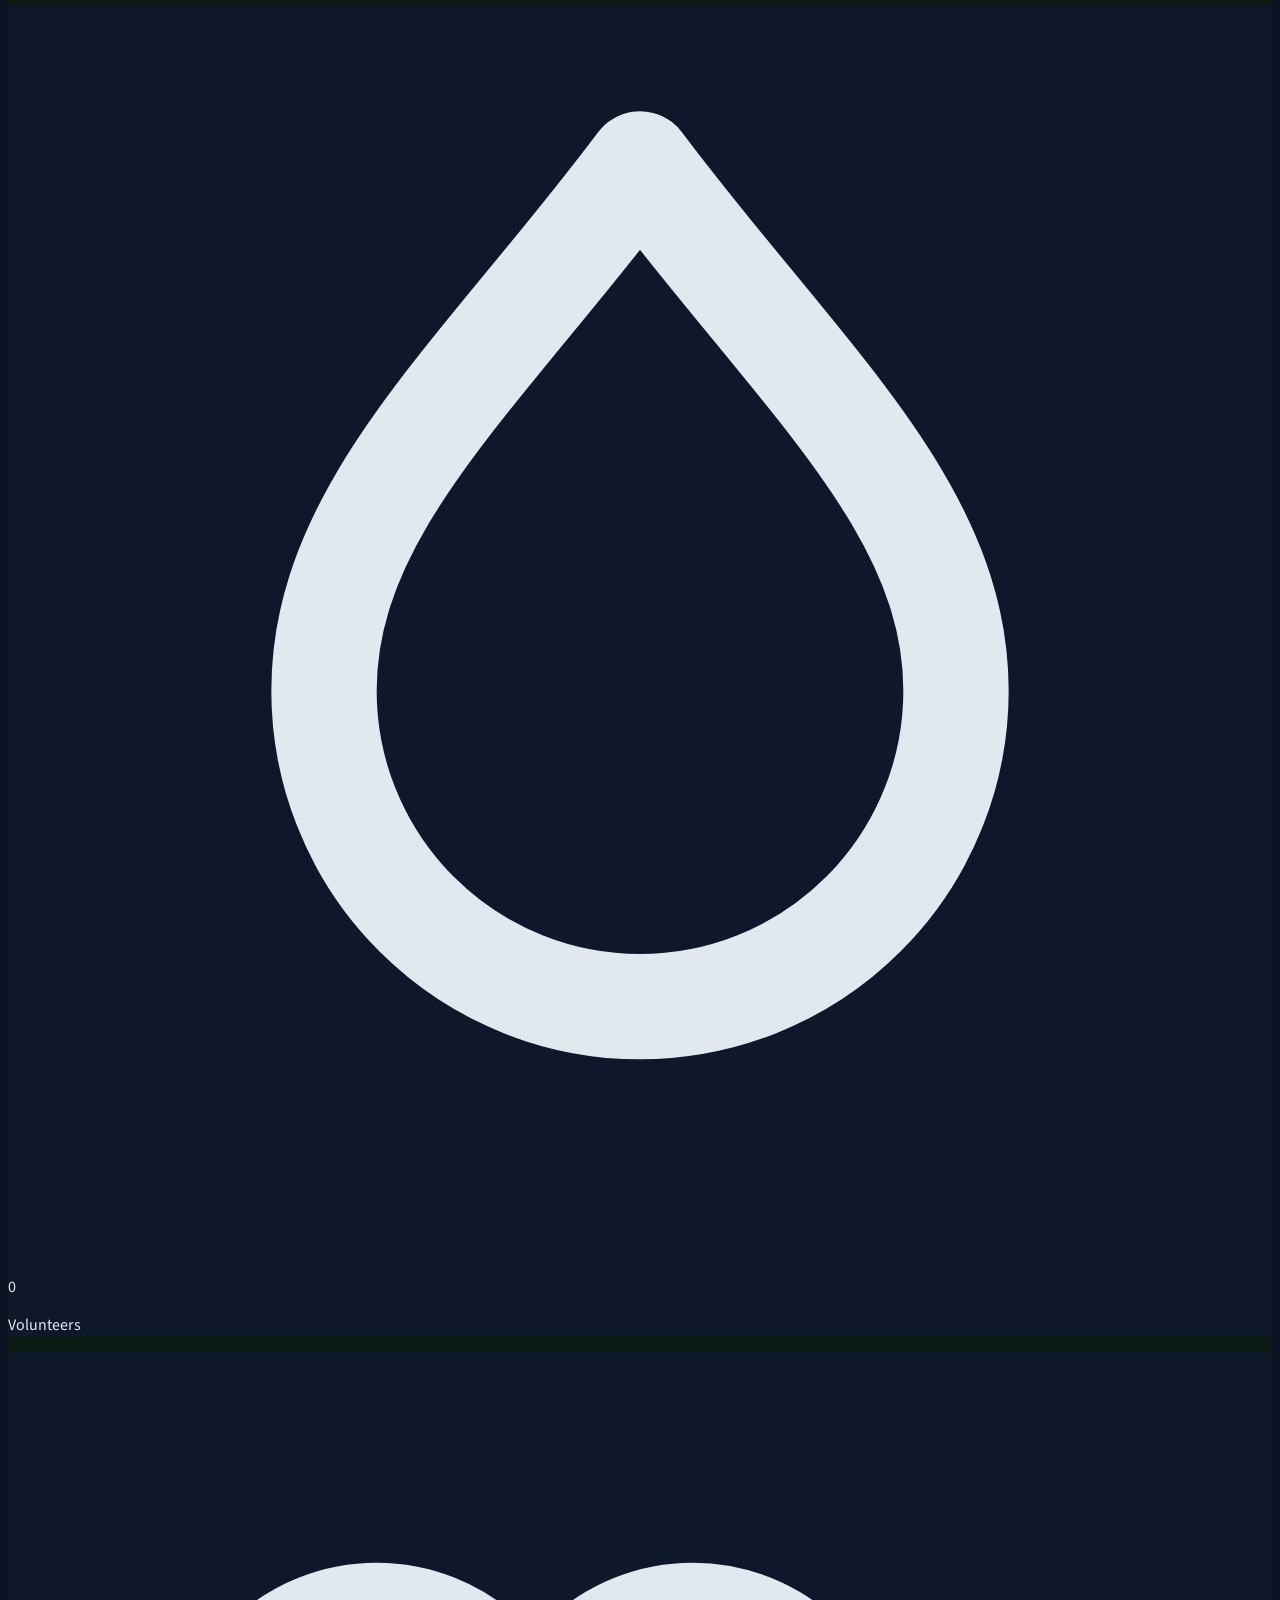
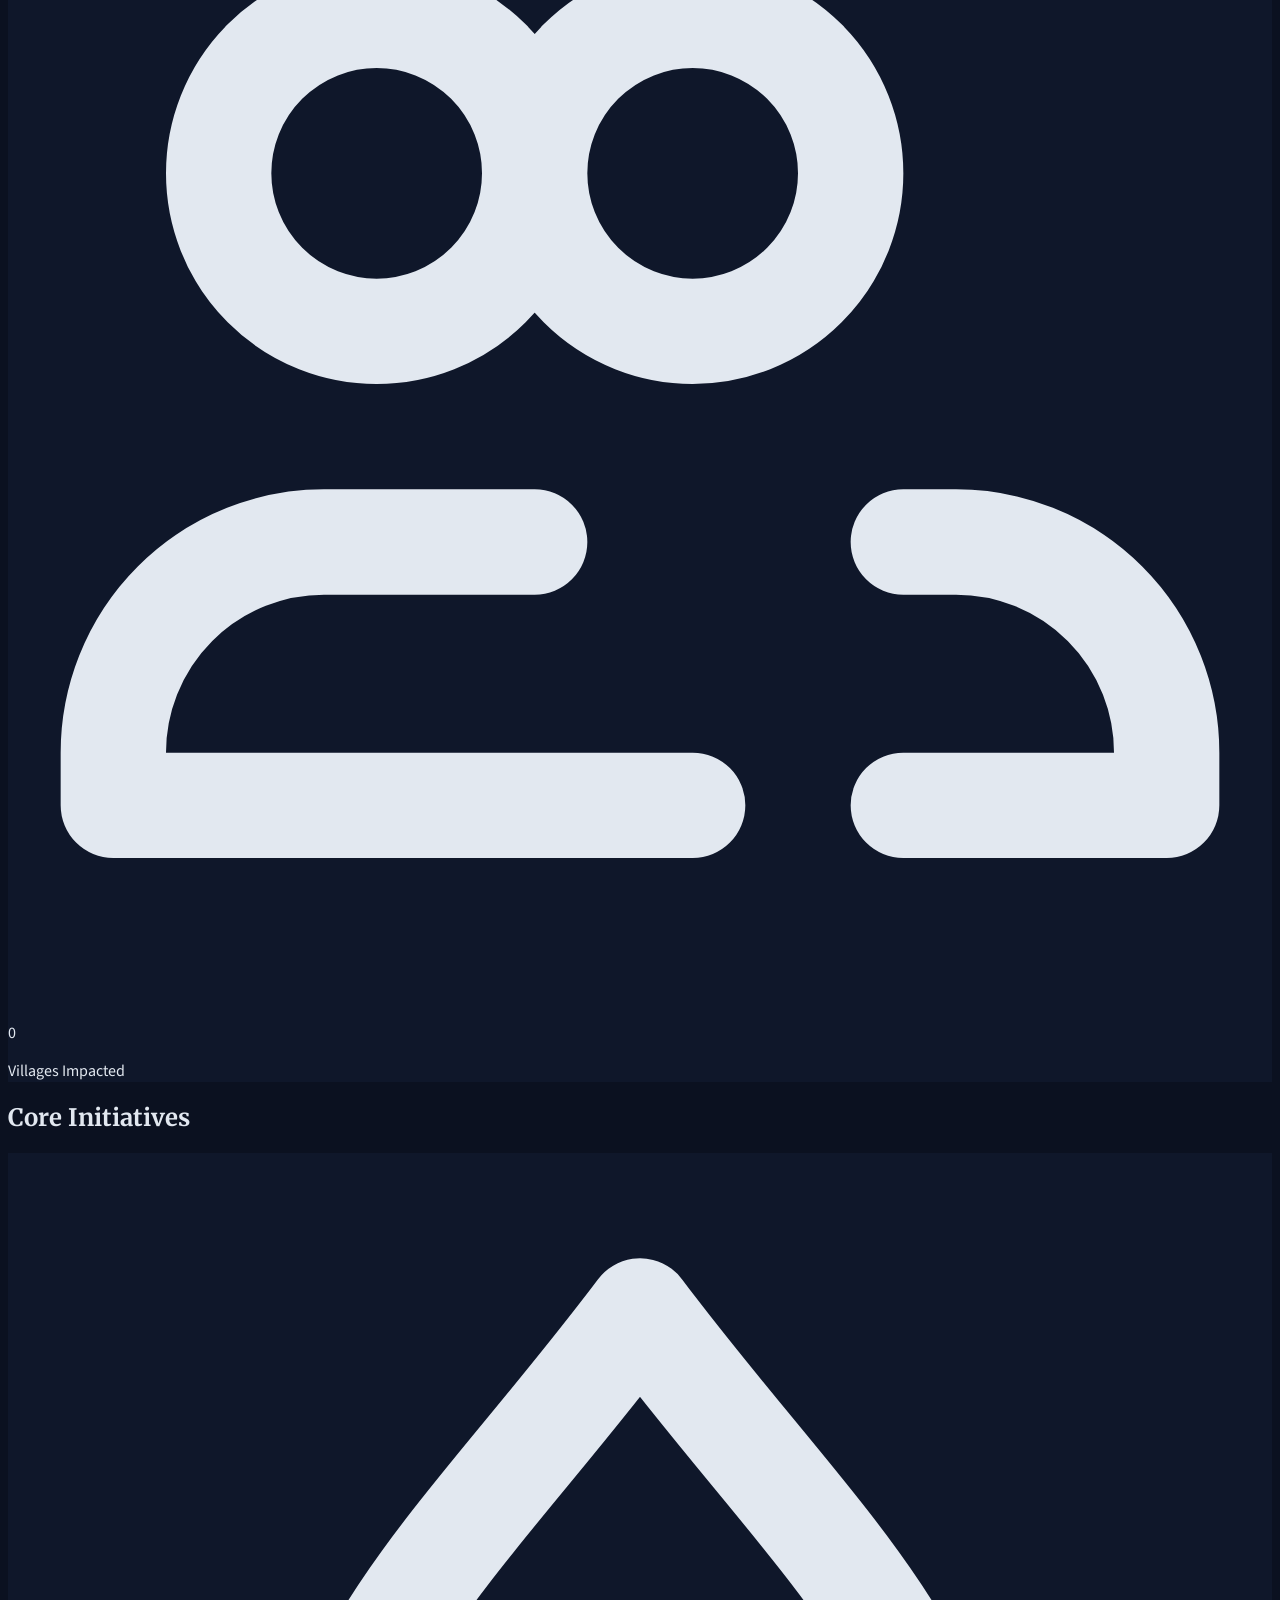
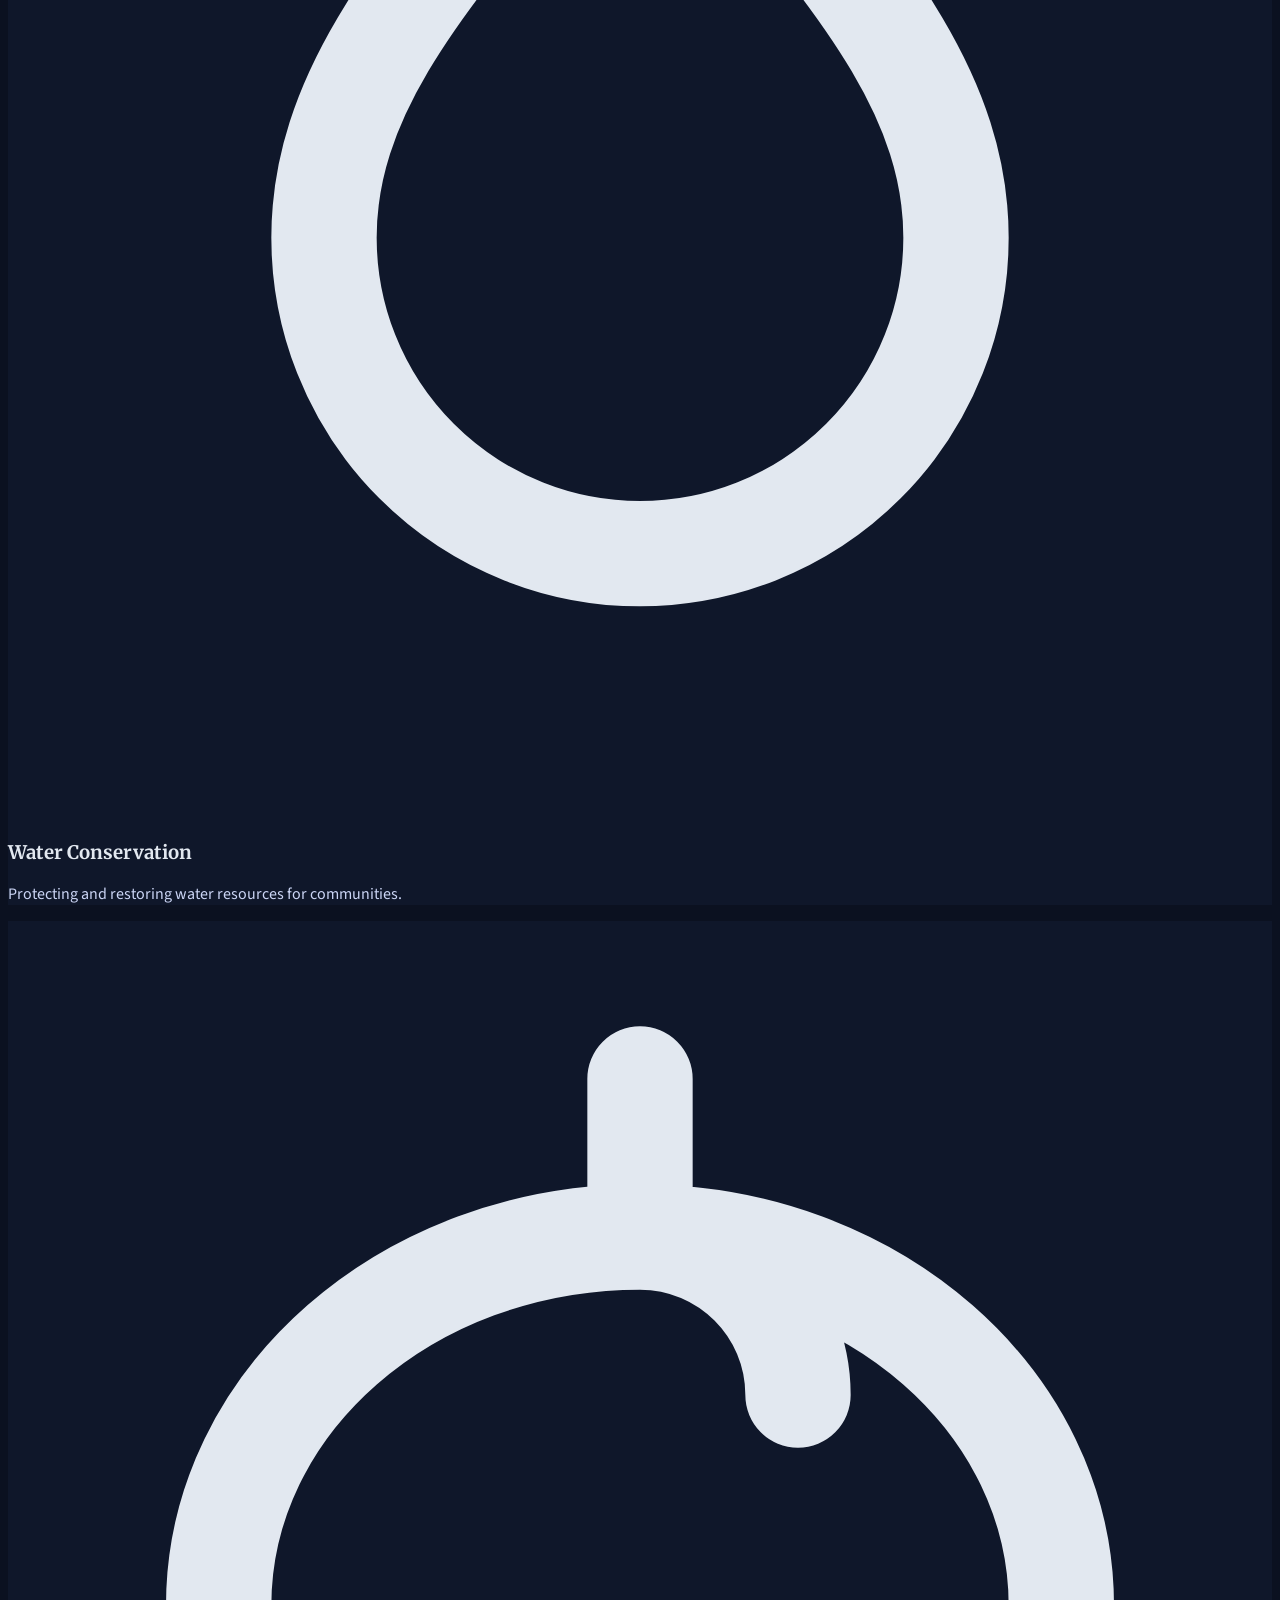
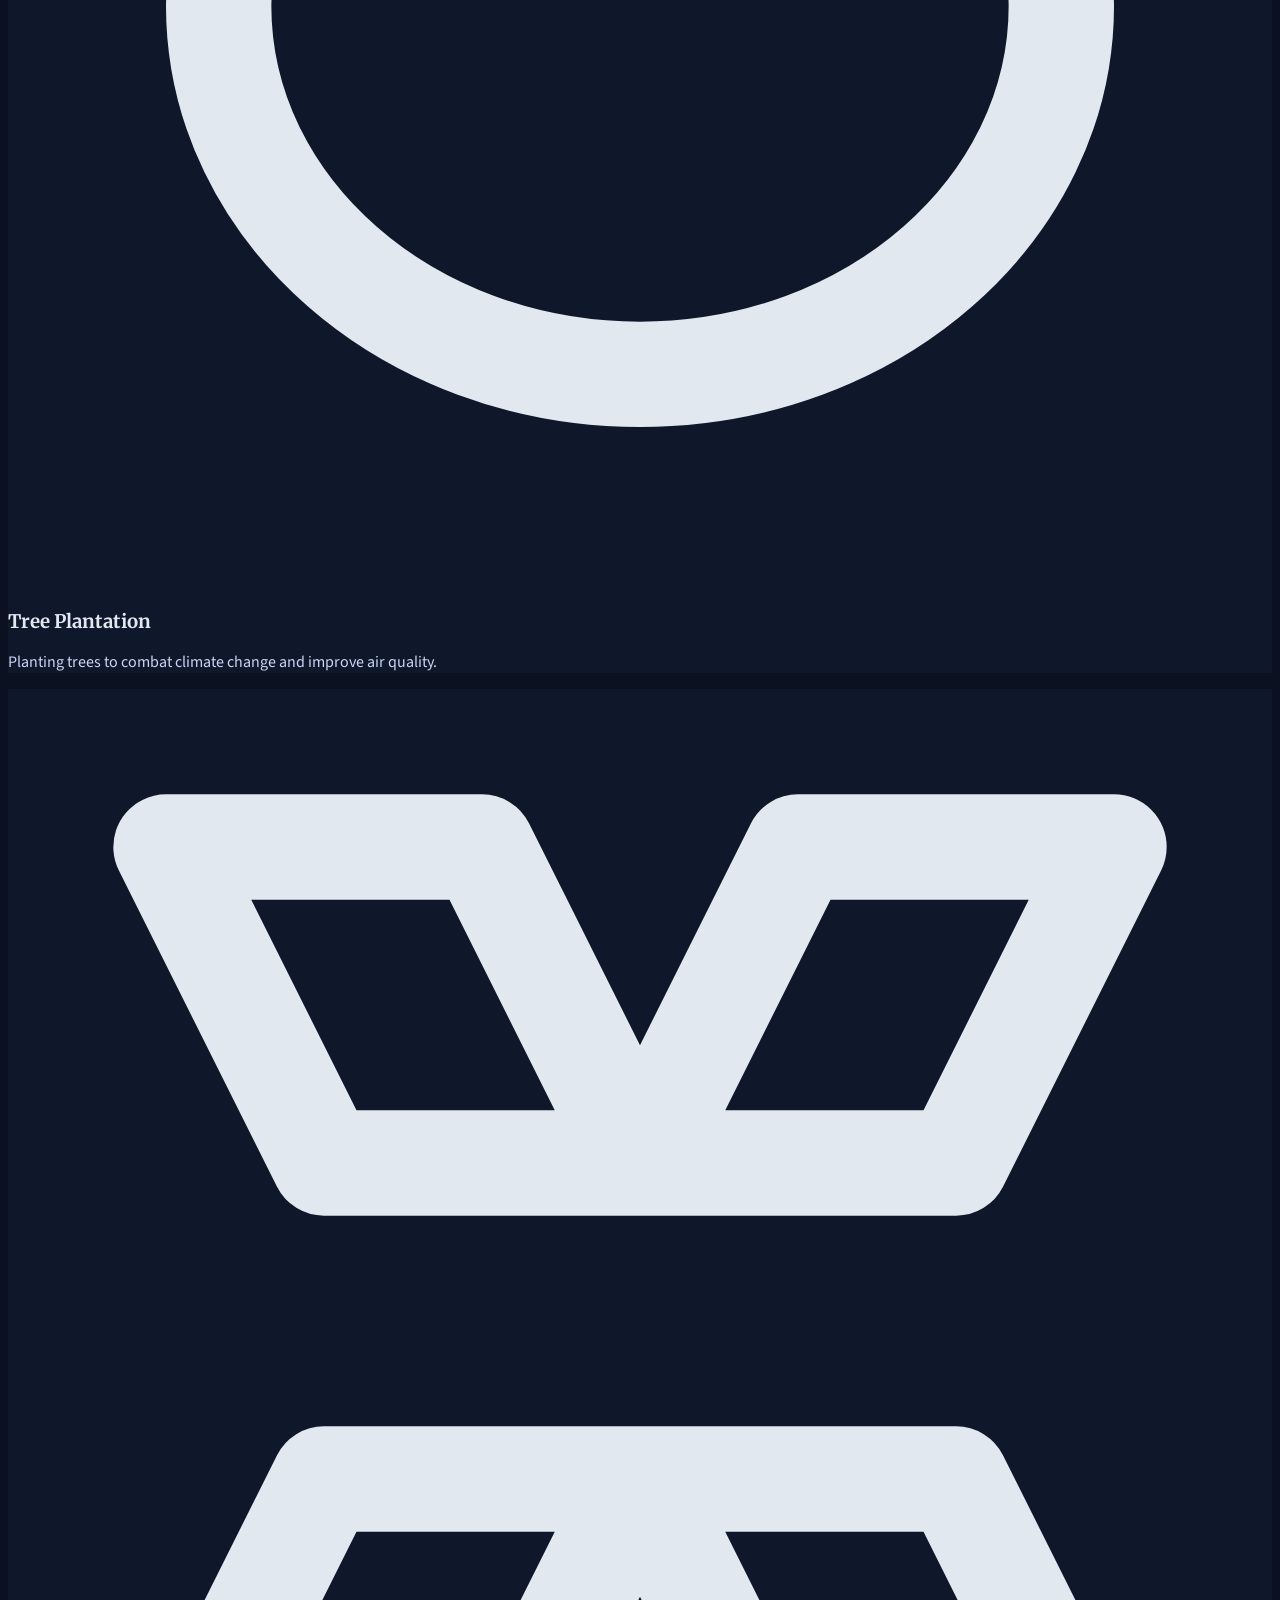
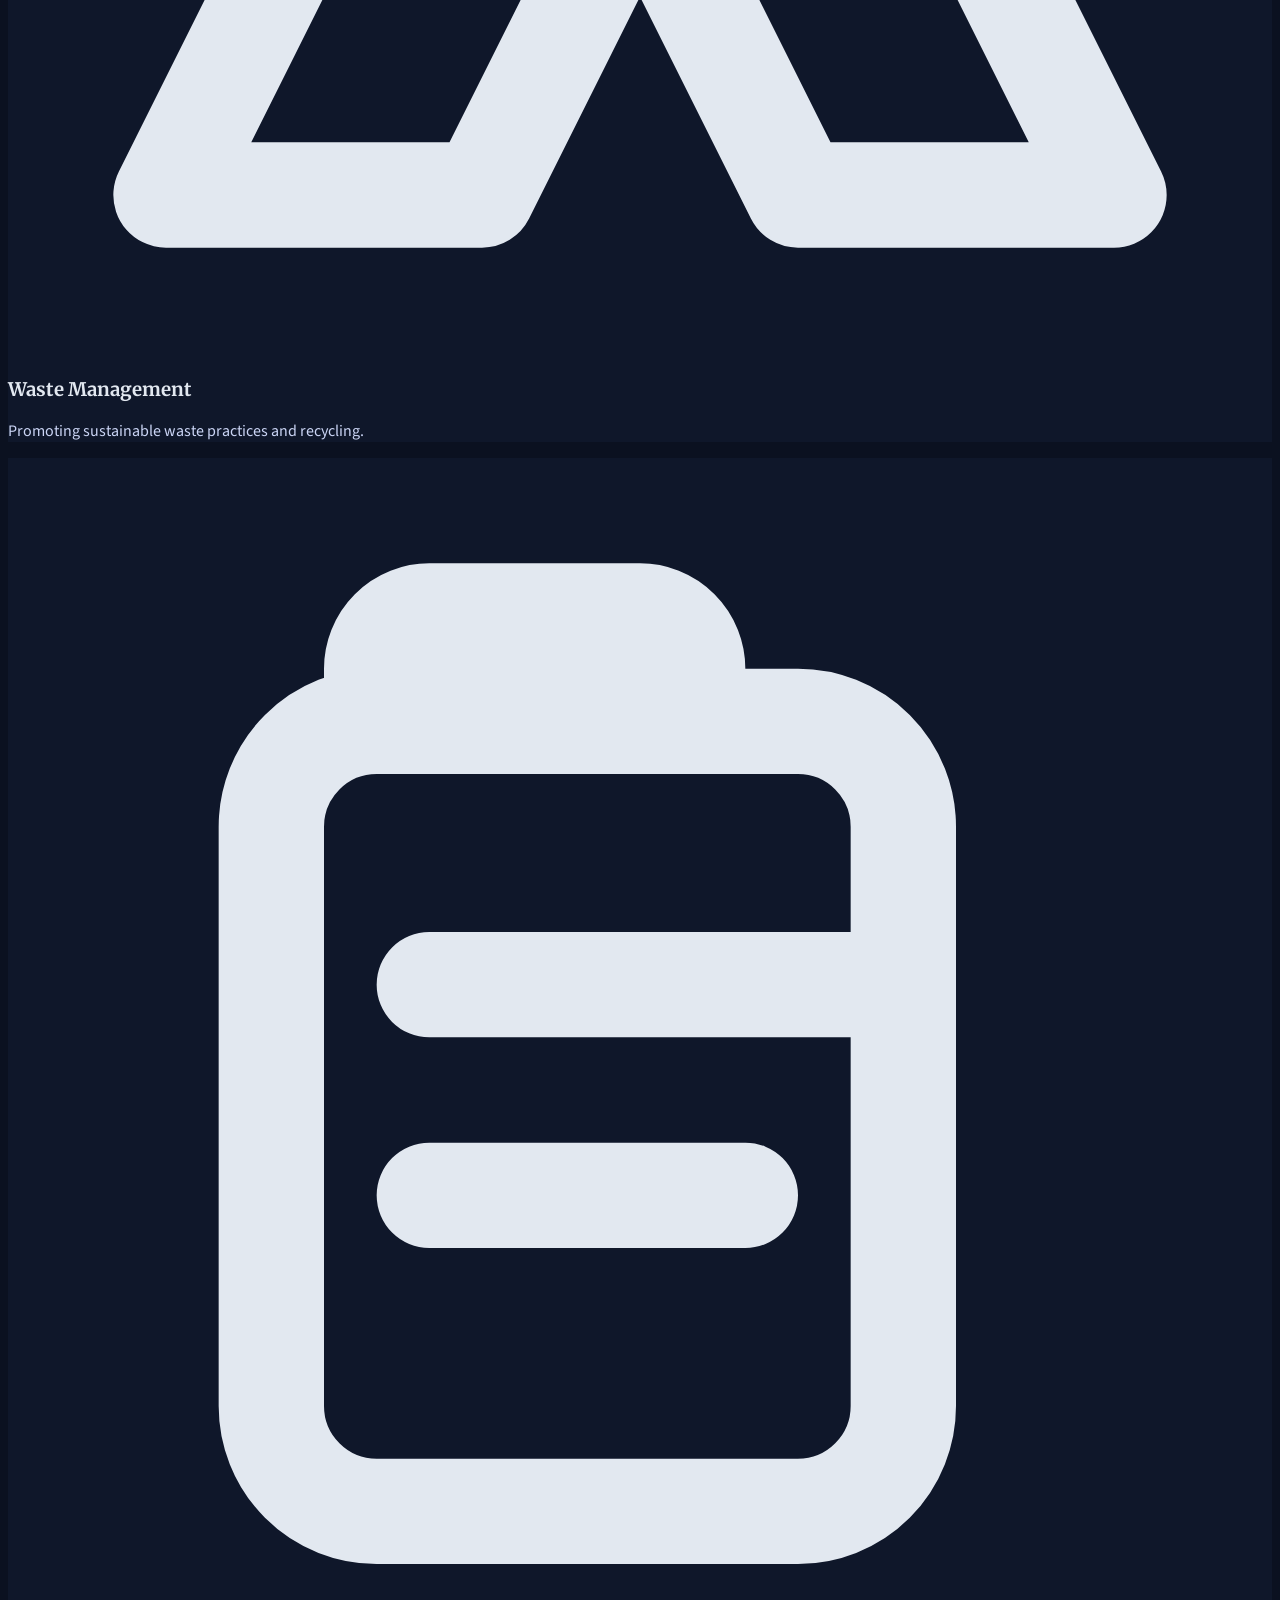
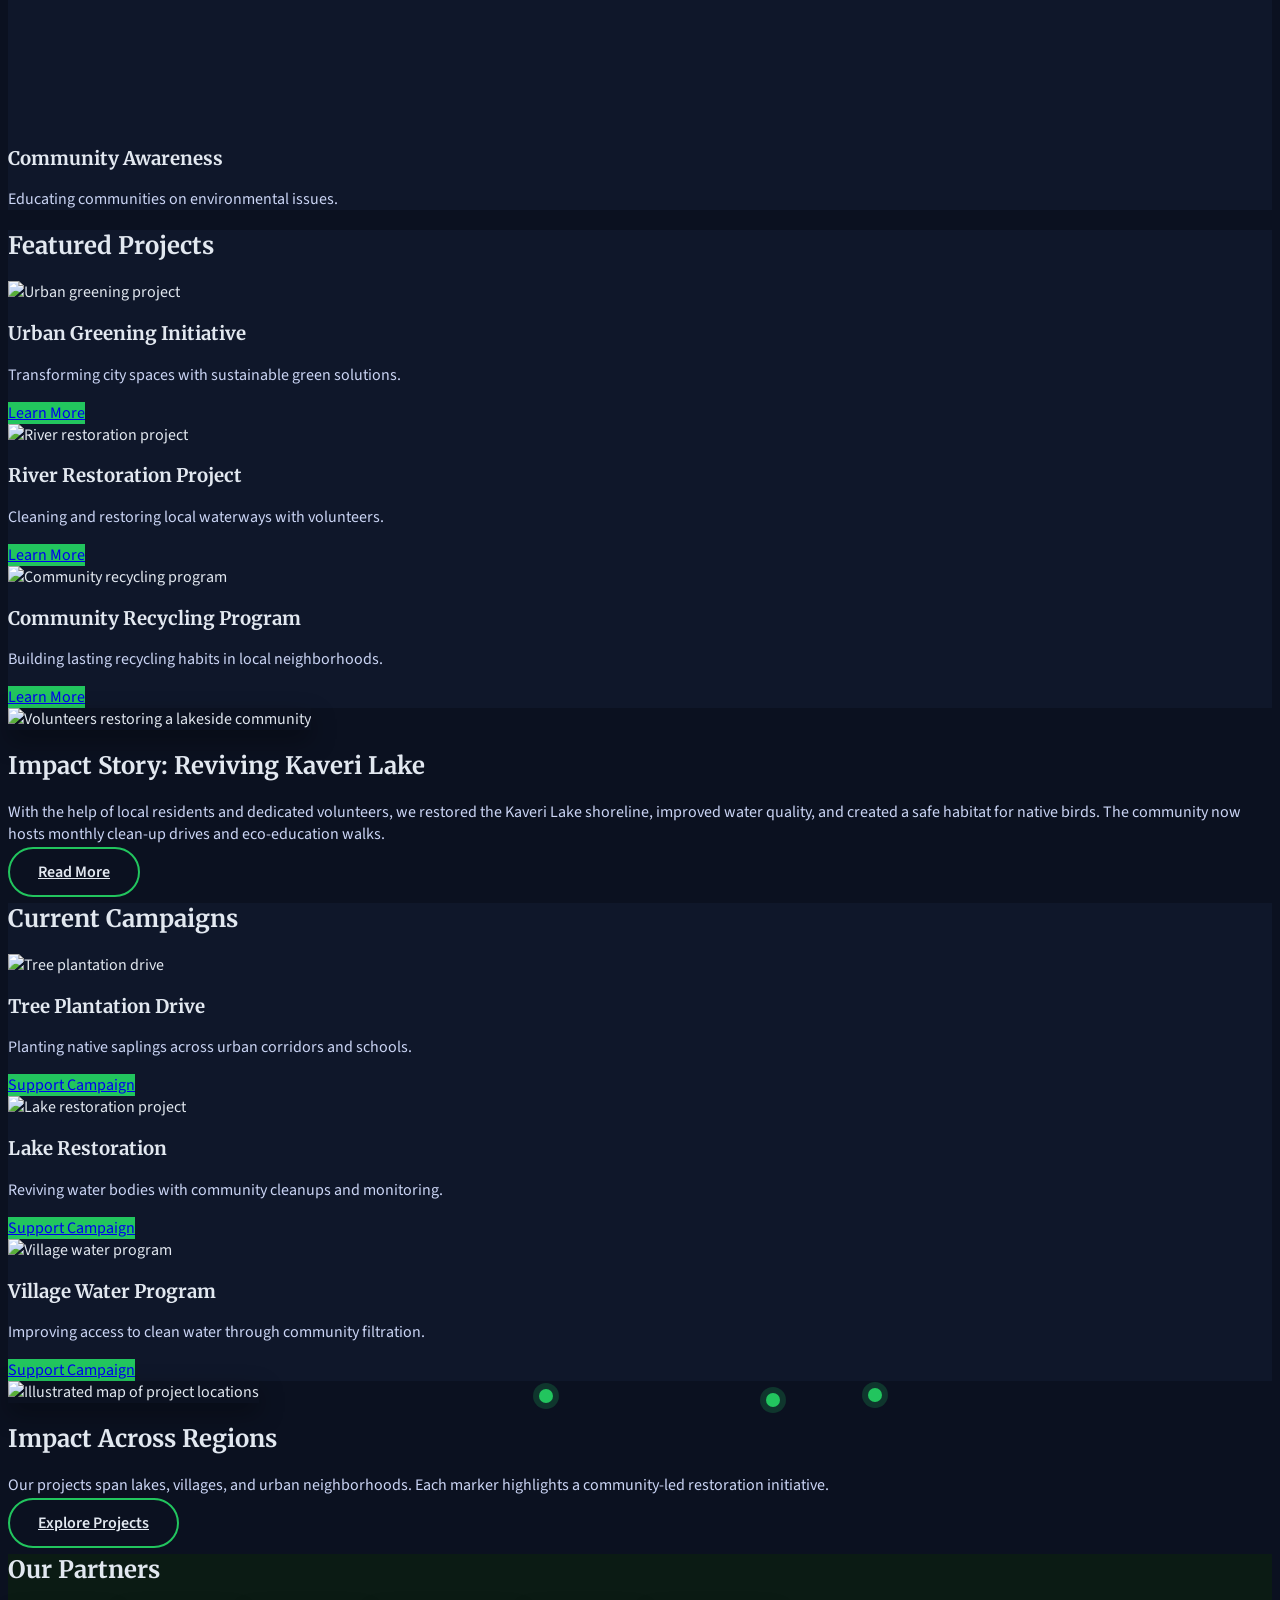
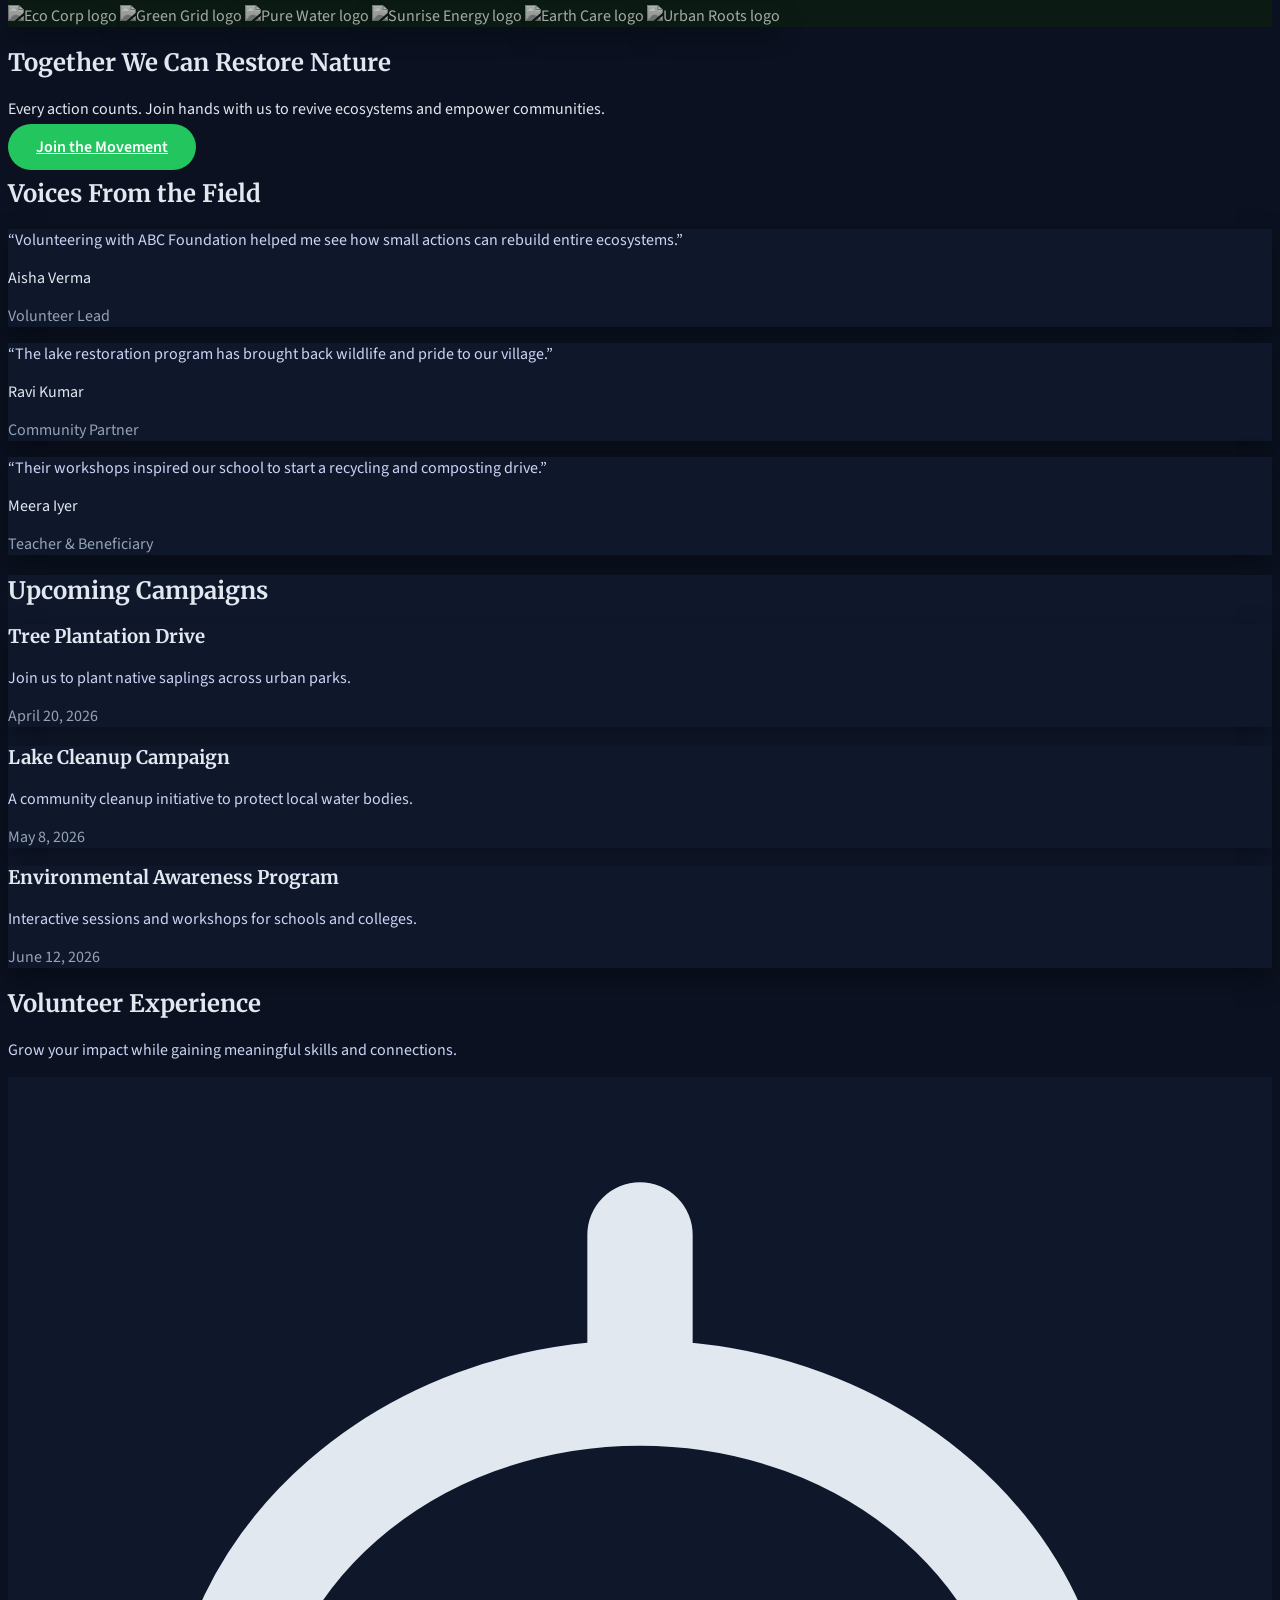
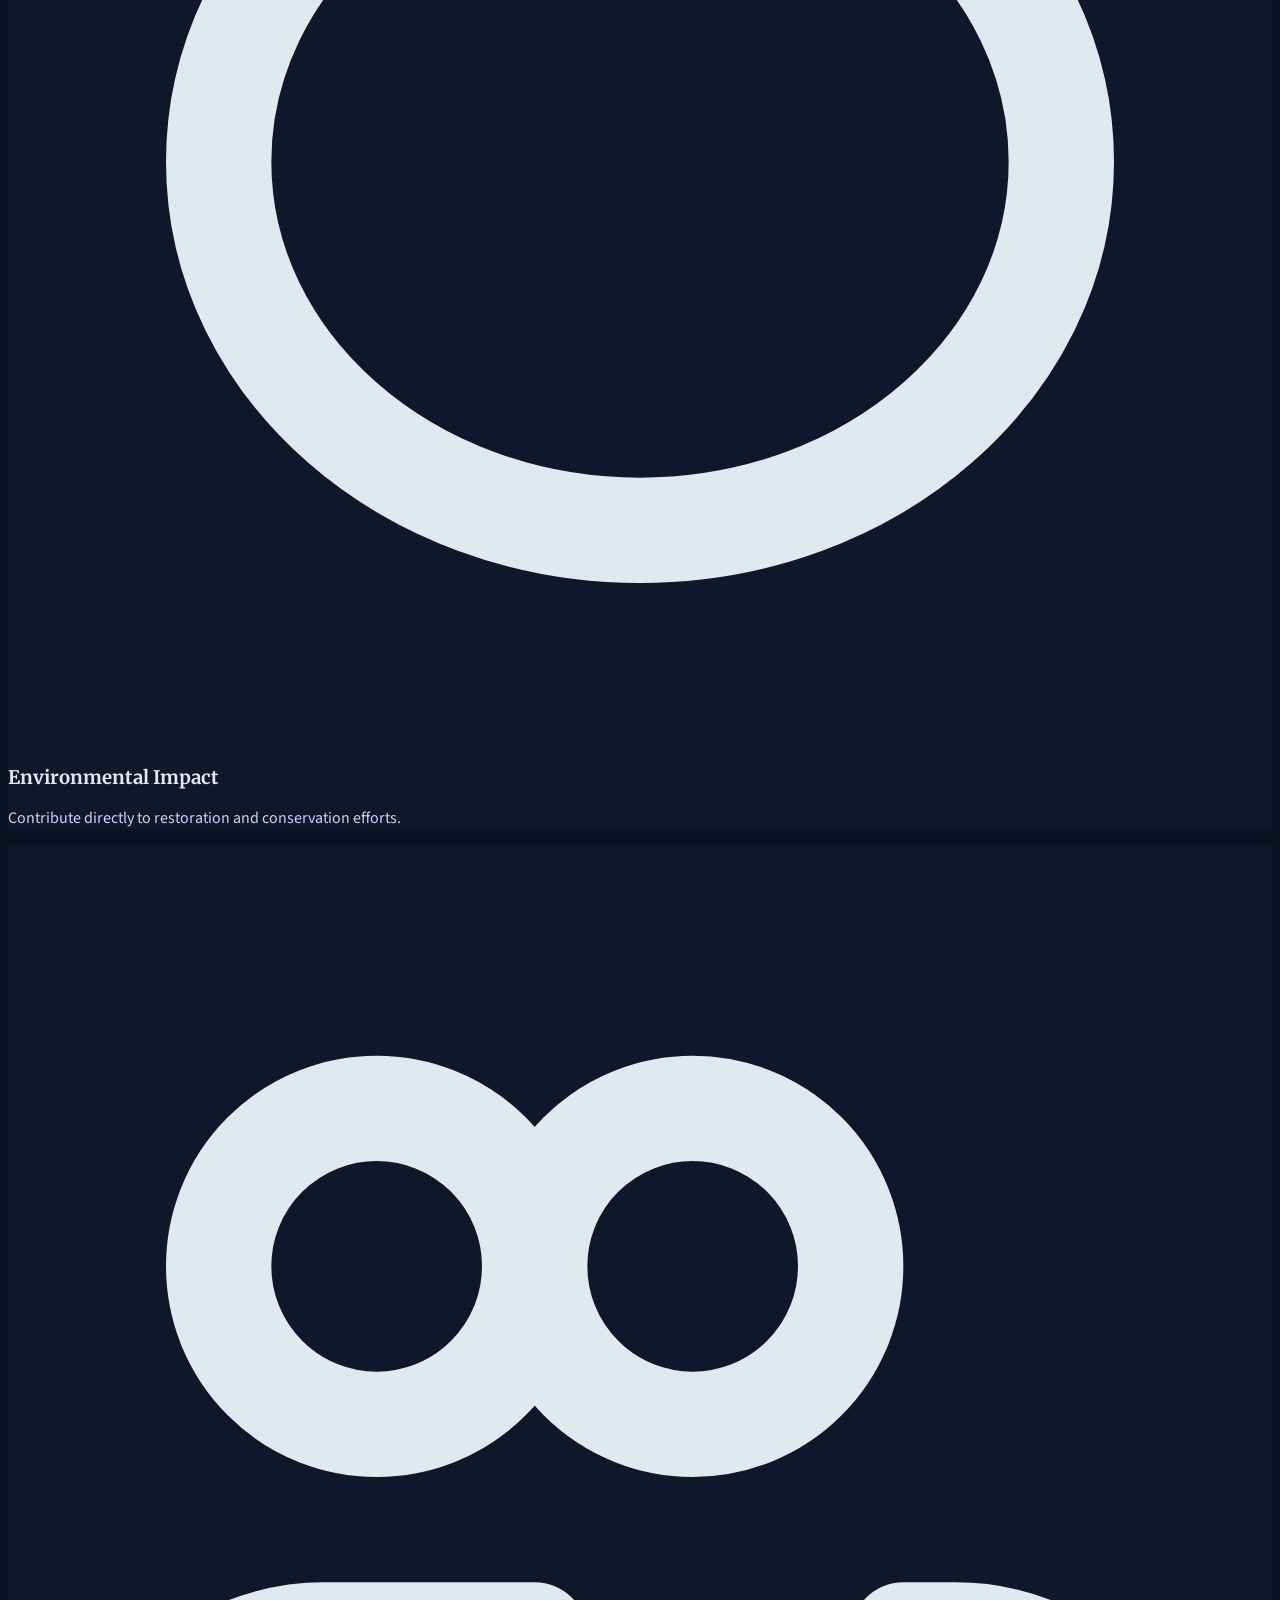
==== commit 03384251: "language widget ui update" ====
--- a/index.html
+++ b/index.html
@@ -19,49 +19,62 @@
 <body class="bg-gray-50">
     <!-- Navbar -->
     <nav class="bg-green-700 text-white sticky top-0 z-50">
-        <div class="container mx-auto px-4 py-4 flex items-center justify-between">
-            <a href="index.html" class="text-2xl font-bold tracking-wide">ABC Foundation</a>
-            <button id="hamburger" class="md:hidden focus:outline-none" aria-label="Toggle navigation"
-                aria-expanded="false" aria-controls="mobile-menu">
-                <span class="hamburger-line"></span>
-                <span class="hamburger-line"></span>
-                <span class="hamburger-line"></span>
-            </button>
-            <ul class="hidden md:flex items-center space-x-6 text-sm font-semibold uppercase tracking-wide">
-                <li><a href="index.html" class="nav-link">Home</a></li>
-                <li><a href="about.html" class="nav-link">About</a></li>
-                <li><a href="projects.html" class="nav-link">Projects</a></li>
-                <li><a href="volunteer.html" class="nav-link">Volunteer</a></li>
-                <li><a href="donate.html" class="nav-link">Donate</a></li>
-                <li><a href="gallery.html" class="nav-link">Gallery</a></li>
-                <li><a href="contact.html" class="nav-link">Contact</a></li>
-            </ul>
-        </div>
-        <div id="mobile-menu" class="mobile-menu md:hidden">
-            <ul class="px-4 pb-4 space-y-3 text-sm font-semibold uppercase tracking-wide">
-                <li><a href="index.html" class="nav-link block">Home</a></li>
-                <li><a href="about.html" class="nav-link block">About</a></li>
-                <li><a href="projects.html" class="nav-link block">Projects</a></li>
-                <li><a href="volunteer.html" class="nav-link block">Volunteer</a></li>
-                <li><a href="donate.html" class="nav-link block">Donate</a></li>
-                <li><a href="gallery.html" class="nav-link block">Gallery</a></li>
-                <li><a href="contact.html" class="nav-link block">Contact</a></li>
-            </ul>
-        </div>
-    </nav>
+    <div class="container mx-auto px-4 py-4 flex items-center justify-between">
+        <a href="index.html" class="text-2xl font-bold tracking-wide">ABC Foundation</a>
+        <button id="hamburger" class="md:hidden focus:outline-none" aria-label="Toggle navigation" aria-expanded="false"
+            aria-controls="mobile-menu">
+            <span class="hamburger-line"></span>
+            <span class="hamburger-line"></span>
+            <span class="hamburger-line"></span>
+        </button>
+        <ul class="hidden md:flex items-center space-x-6 text-sm font-semibold uppercase tracking-wide">
+            <li><a href="index.html" class="nav-link">Home</a></li>
+            <li><a href="about.html" class="nav-link">About</a></li>
+            <li><a href="projects.html" class="nav-link">Projects</a></li>
+            <li><a href="volunteer.html" class="nav-link">Volunteer</a></li>
+            <li><a href="donate.html" class="nav-link">Donate</a></li>
+            <li><a href="gallery.html" class="nav-link">Gallery</a></li>
+            <li><a href="contact.html" class="nav-link">Contact</a></li>
+        </ul>
+    </div>
+    <div id="mobile-menu" class="mobile-menu md:hidden">
+        <ul class="px-4 pb-4 space-y-3 text-sm font-semibold uppercase tracking-wide">
+            <li><a href="index.html" class="nav-link block">Home</a></li>
+            <li><a href="about.html" class="nav-link block">About</a></li>
+            <li><a href="projects.html" class="nav-link block">Projects</a></li>
+            <li><a href="volunteer.html" class="nav-link block">Volunteer</a></li>
+            <li><a href="donate.html" class="nav-link block">Donate</a></li>
+            <li><a href="gallery.html" class="nav-link block">Gallery</a></li>
+            <li><a href="contact.html" class="nav-link block">Contact</a></li>
+        </ul>
+    </div>
+</nav>
 
     <!-- Hero Section -->
     <section class="hero-gradient py-16 relative hero-visual overflow-hidden">
+        <div class="absolute top-4 right-4 z-20">
+            <div class="translate-toggle">
+                <button id="translate-toggle" type="button" class="translate-label" aria-expanded="false" aria-controls="google-translate-panel">
+                    Language ▾
+                </button>
+                <div id="google-translate-panel" class="translate-panel" hidden>
+                    <div id="google_translate_element" class="translate-widget"></div>
+                </div>
+            </div>
+        </div>
         <div class="hero-shape shape-a" aria-hidden="true"></div>
         <div class="hero-shape shape-b" aria-hidden="true"></div>
         <div class="hero-shape shape-c" aria-hidden="true"></div>
         <div class="container mx-auto px-4 relative z-10">
             <div class="grid grid-cols-1 lg:grid-cols-2 gap-10 items-center">
                 <div class="fade-up" data-animate="fade-up">
-                    <p class="text-sm uppercase tracking-widest text-green-700 mb-3">Protecting ecosystems together</p>
-                    <h1 class="text-5xl md:text-6xl font-bold mb-4 text-gray-900">Restoring Nature. Empowering
+                    <p class="text-sm uppercase tracking-widest text-green-700 mb-3">Protecting
+                        ecosystems together</p>
+                    <h1 class="text-5xl md:text-6xl font-bold mb-4 text-gray-900">Restoring
+                        Nature. Empowering
                         Communities.</h1>
-                    <p class="text-lg text-gray-700 mb-6">We partner with local leaders to revive water bodies, expand
+                    <p class="text-lg text-gray-700 mb-6">We partner with local leaders to revive
+                        water bodies, expand
                         green cover, and inspire sustainable living.</p>
                     <div class="flex flex-col sm:flex-row gap-4">
                         <a href="donate.html" class="btn-primary">Donate Now</a>
@@ -597,6 +610,7 @@
                     <li><a href="contact.html" class="hover:text-green-300">Contact</a></li>
                 </ul>
             </div>
+        
             <div>
                 <h3 class="text-lg font-semibold mb-4">Contact Info</h3>
                 <p class="text-gray-300">123 Green Street, Eco City</p>
@@ -620,7 +634,40 @@
     </div>
 </footer>
 
+
+
+
+
+
+
+
+
+
+
+
+
+
+
+
+
+
+
+
+
+
+
+
     <script src="assets/js/main.js"></script>
+    <script>
+        function googleTranslateElementInit() {
+            new google.translate.TranslateElement({
+                pageLanguage: 'en',
+                includedLanguages: 'en,hi,bn,ta,te,mr,ml,kn,gu',
+                layout: google.translate.TranslateElement.InlineLayout.SIMPLE
+            }, 'google_translate_element');
+        }
+    </script>
+    <script src="https://translate.google.com/translate_a/element.js?cb=googleTranslateElementInit"></script>
 </body>
 
 </html>
@@ -633,3 +680,13 @@
 
 
 
+
+
+
+
+
+
+
+
+
+
--- a/assets/css/styles.css
+++ b/assets/css/styles.css
@@ -151,6 +151,105 @@
     background: #22c55e;
     border-radius: 50%;
     box-shadow: 0 0 0 6px rgba(34, 197, 94, 0.2);
+}
+
+.translate-widget .goog-te-gadget {
+    display: inline-flex;
+    align-items: center;
+    gap: 6px;
+    font-size: 11px;
+    color: #14532d;
+    white-space: nowrap;
+}
+
+.translate-widget {
+    display: inline-flex;
+    align-items: center;
+    width: fit-content;
+}
+
+.translate-toggle {
+    position: relative;
+    display: inline-flex;
+    align-items: center;
+}
+
+.translate-label {
+    background: rgba(255, 255, 255, 0.9);
+    border: 1px solid rgba(22, 163, 74, 0.7);
+    border-radius: 9999px;
+    padding: 4px 10px;
+    font-size: 11px;
+    color: #14532d;
+    letter-spacing: 0.02em;
+    line-height: 1.1;
+    transition: background 0.2s ease, border-color 0.2s ease;
+}
+
+.translate-label:hover,
+.translate-label:focus-visible {
+    background: #ffffff;
+    border-color: #16a34a;
+}
+
+.translate-panel {
+    position: absolute;
+    right: 0;
+    top: calc(100% + 6px);
+    background: rgba(255, 255, 255, 0.98);
+    border: 1px solid rgba(22, 163, 74, 0.3);
+    border-radius: 12px;
+    padding: 6px 8px;
+    box-shadow: 0 12px 24px rgba(15, 23, 42, 0.15);
+    z-index: 30;
+}
+
+.translate-widget .goog-te-gadget-simple {
+    display: inline-flex;
+    align-items: center;
+    background: transparent;
+    border: 0;
+    padding: 0;
+}
+
+.translate-widget .goog-te-gadget-icon {
+    display: none;
+}
+
+.translate-widget .goog-te-menu-value {
+    display: inline-flex;
+    align-items: center;
+    gap: 6px;
+    padding: 0;
+    margin: 0;
+    font-size: 0 !important;
+}
+
+.translate-widget .goog-te-menu-value span {
+    display: none !important;
+}
+
+.translate-widget .goog-te-menu-value i,
+.translate-widget .goog-te-menu-value img {
+    display: none !important;
+}
+
+.translate-widget .goog-te-menu-value::before {
+    content: "Language ▾";
+    font-size: 11px;
+    color: #14532d;
+    letter-spacing: 0.02em;
+}
+
+.translate-widget select {
+    background: #ffffff;
+    border: 1px solid rgba(22, 163, 74, 0.7);
+    border-radius: 9999px;
+    padding: 2px 8px;
+    font-size: 11px;
+    color: #14532d;
+    line-height: 1.2;
+    height: 26px;
 }
 
 .parallax-section {
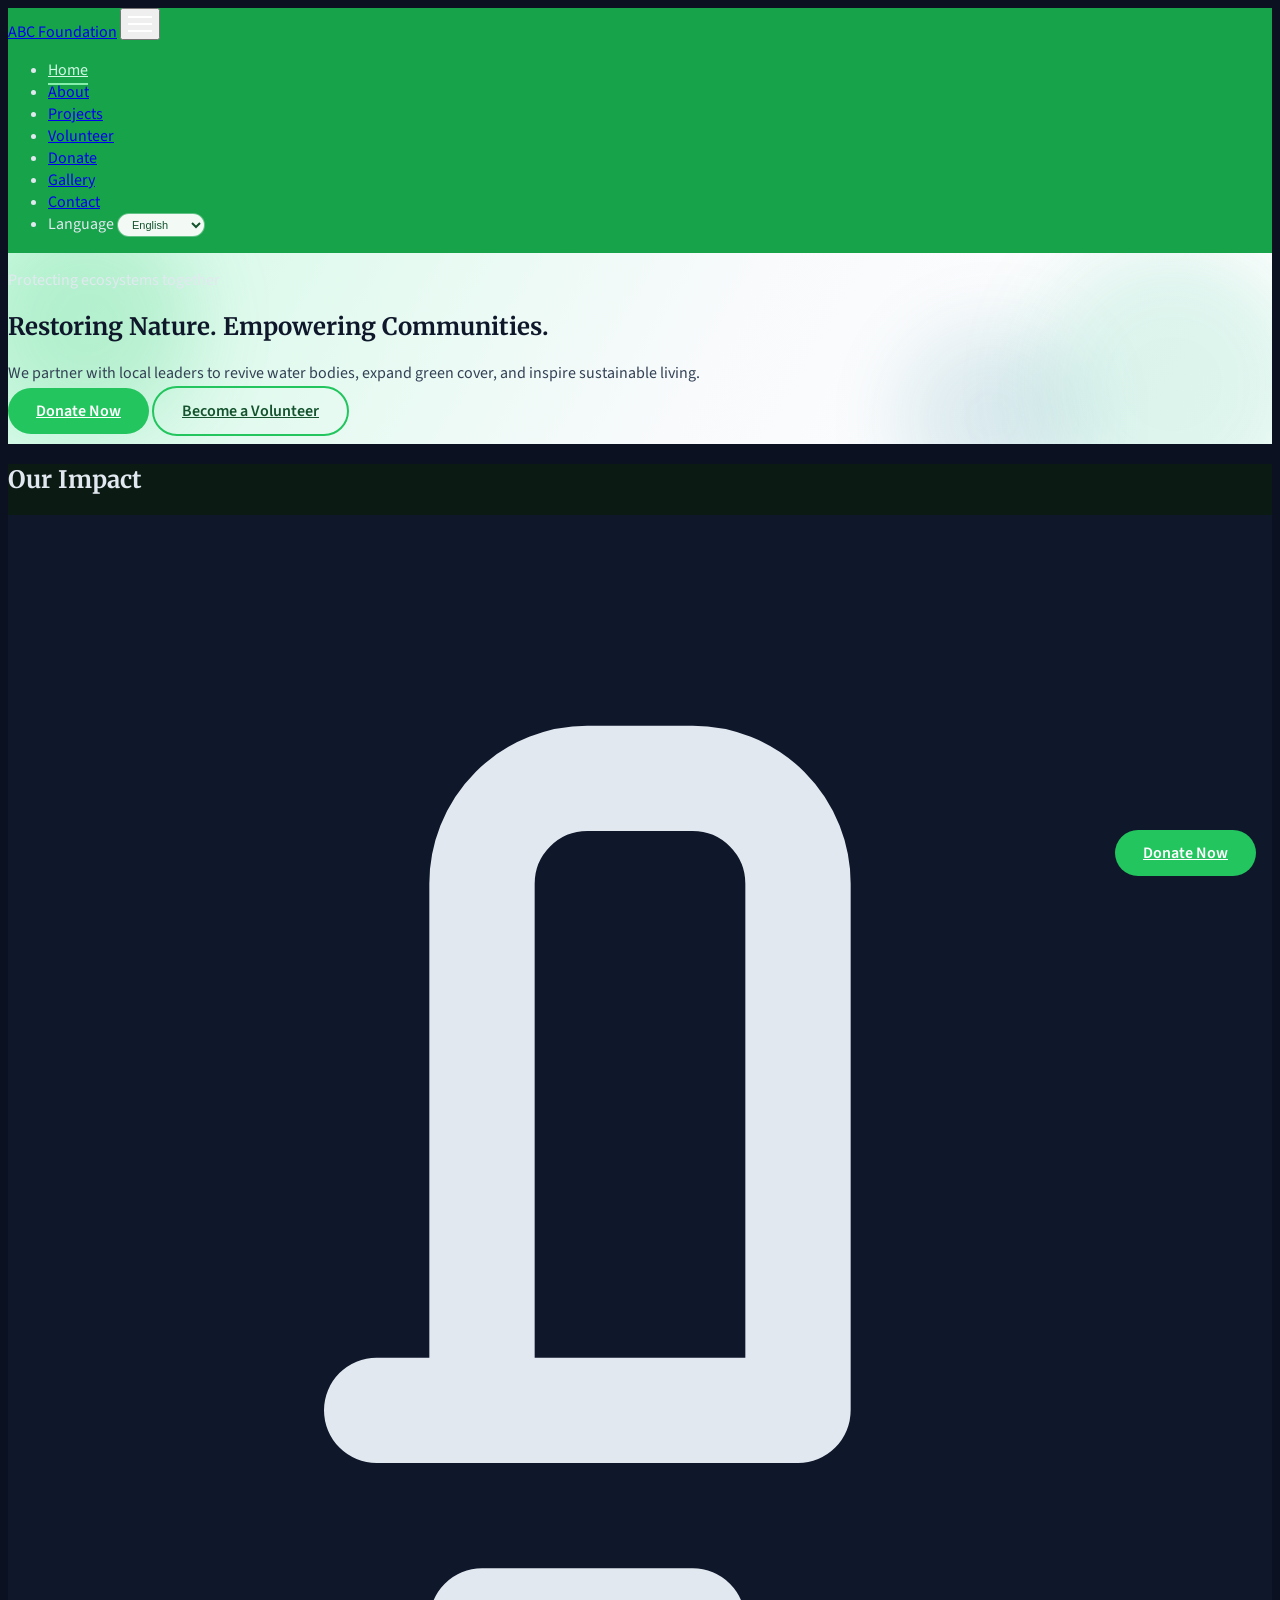
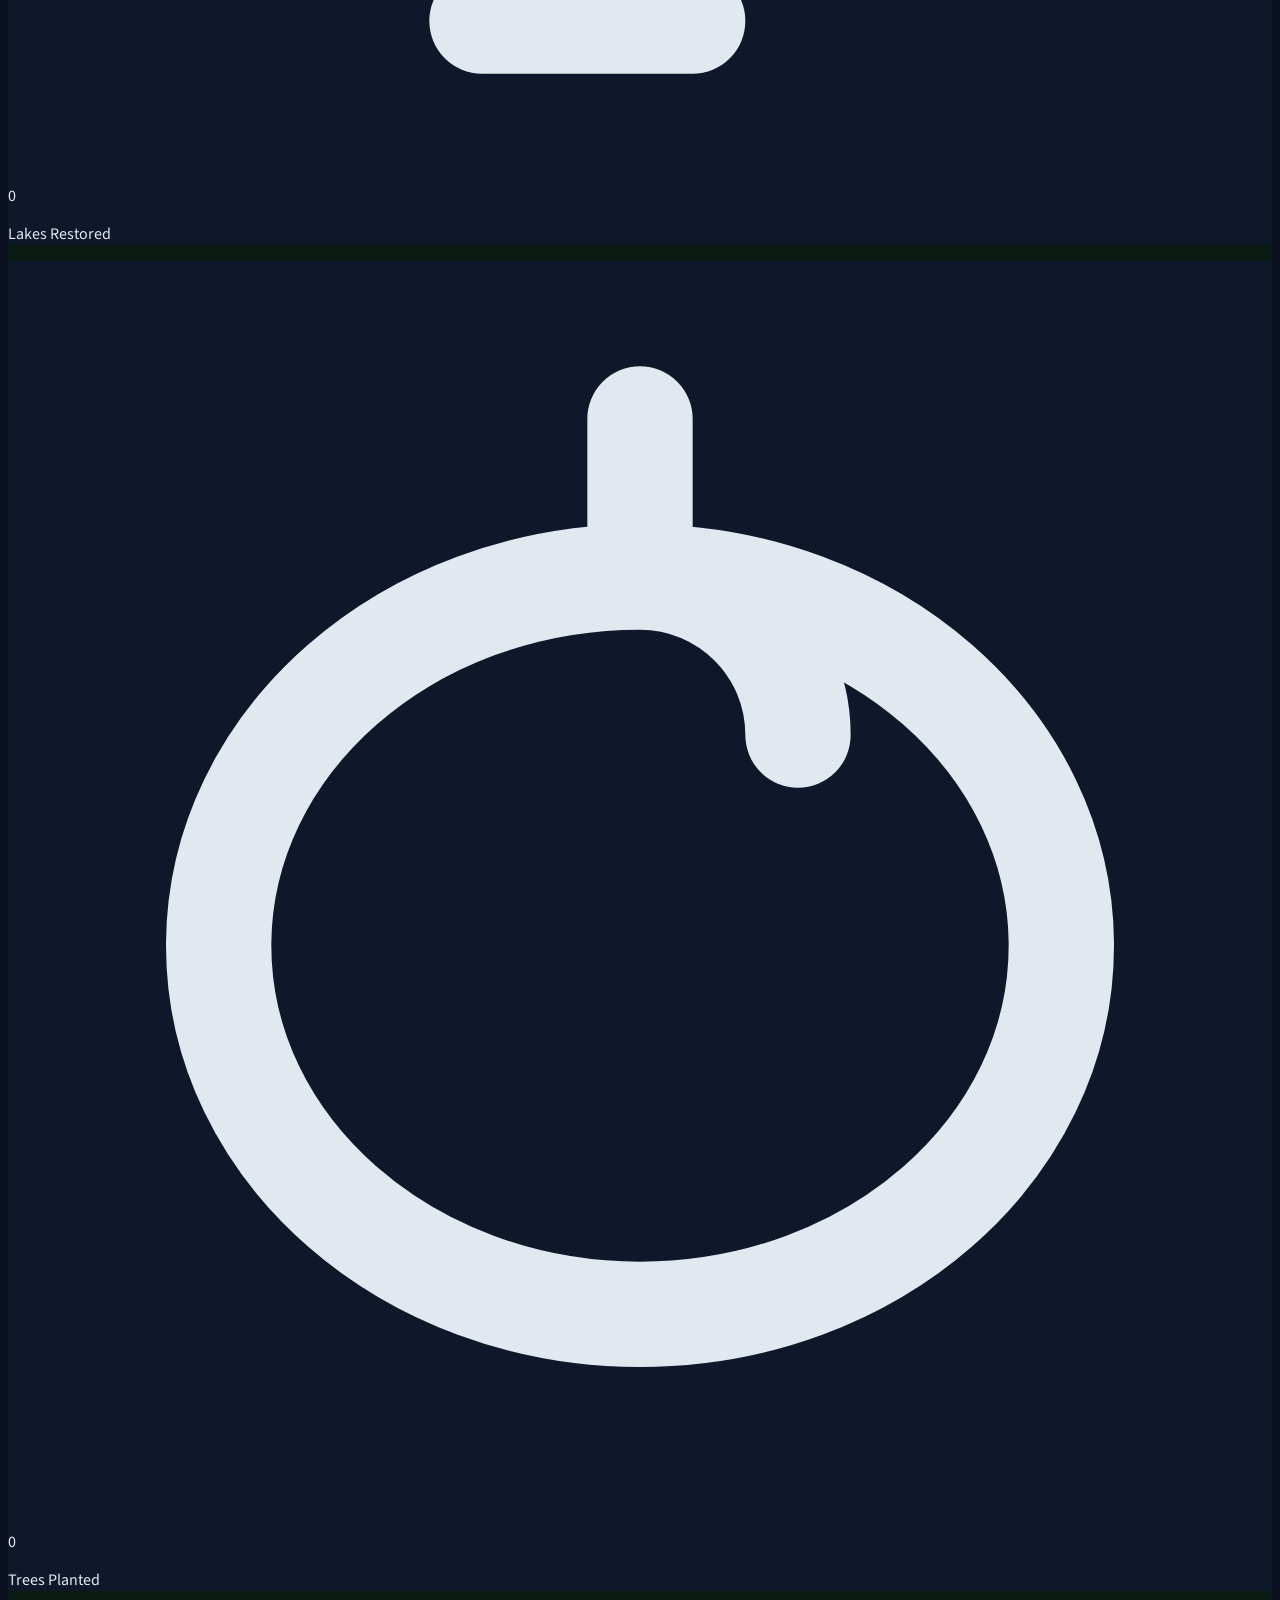
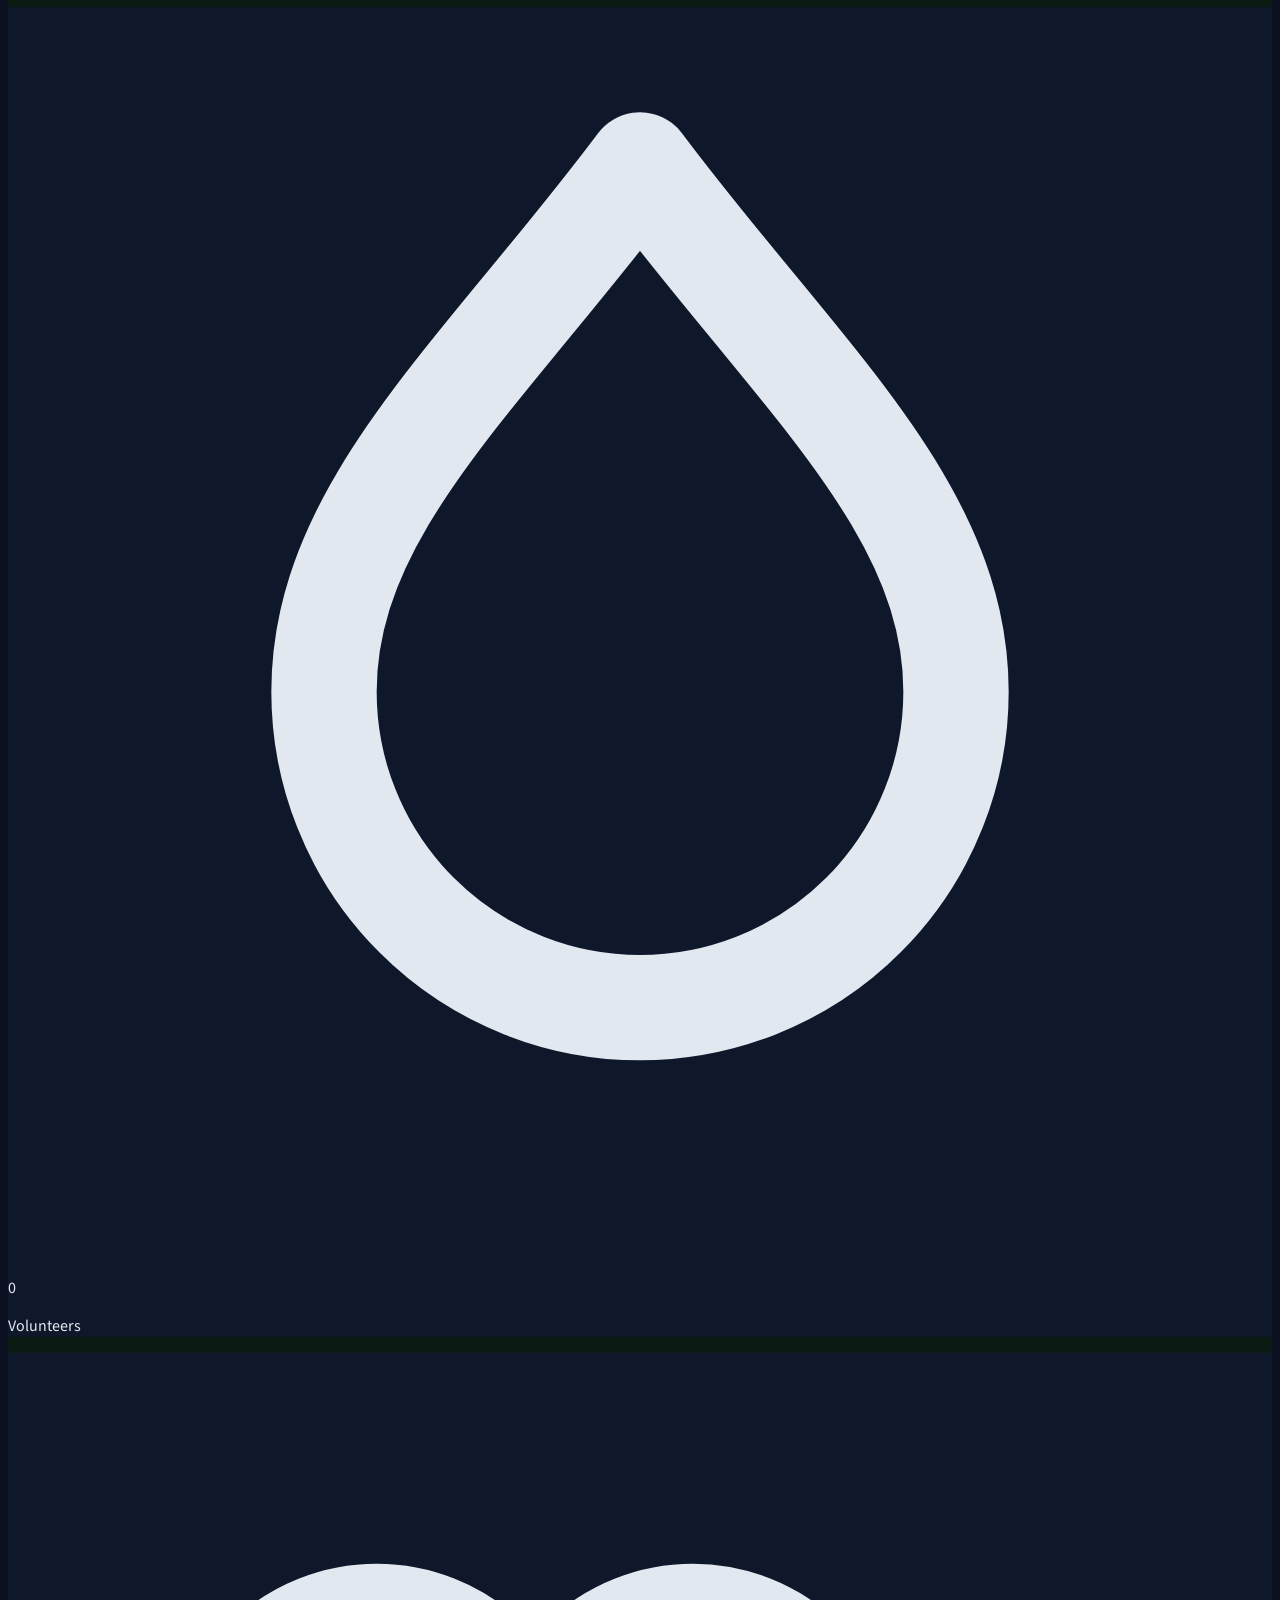
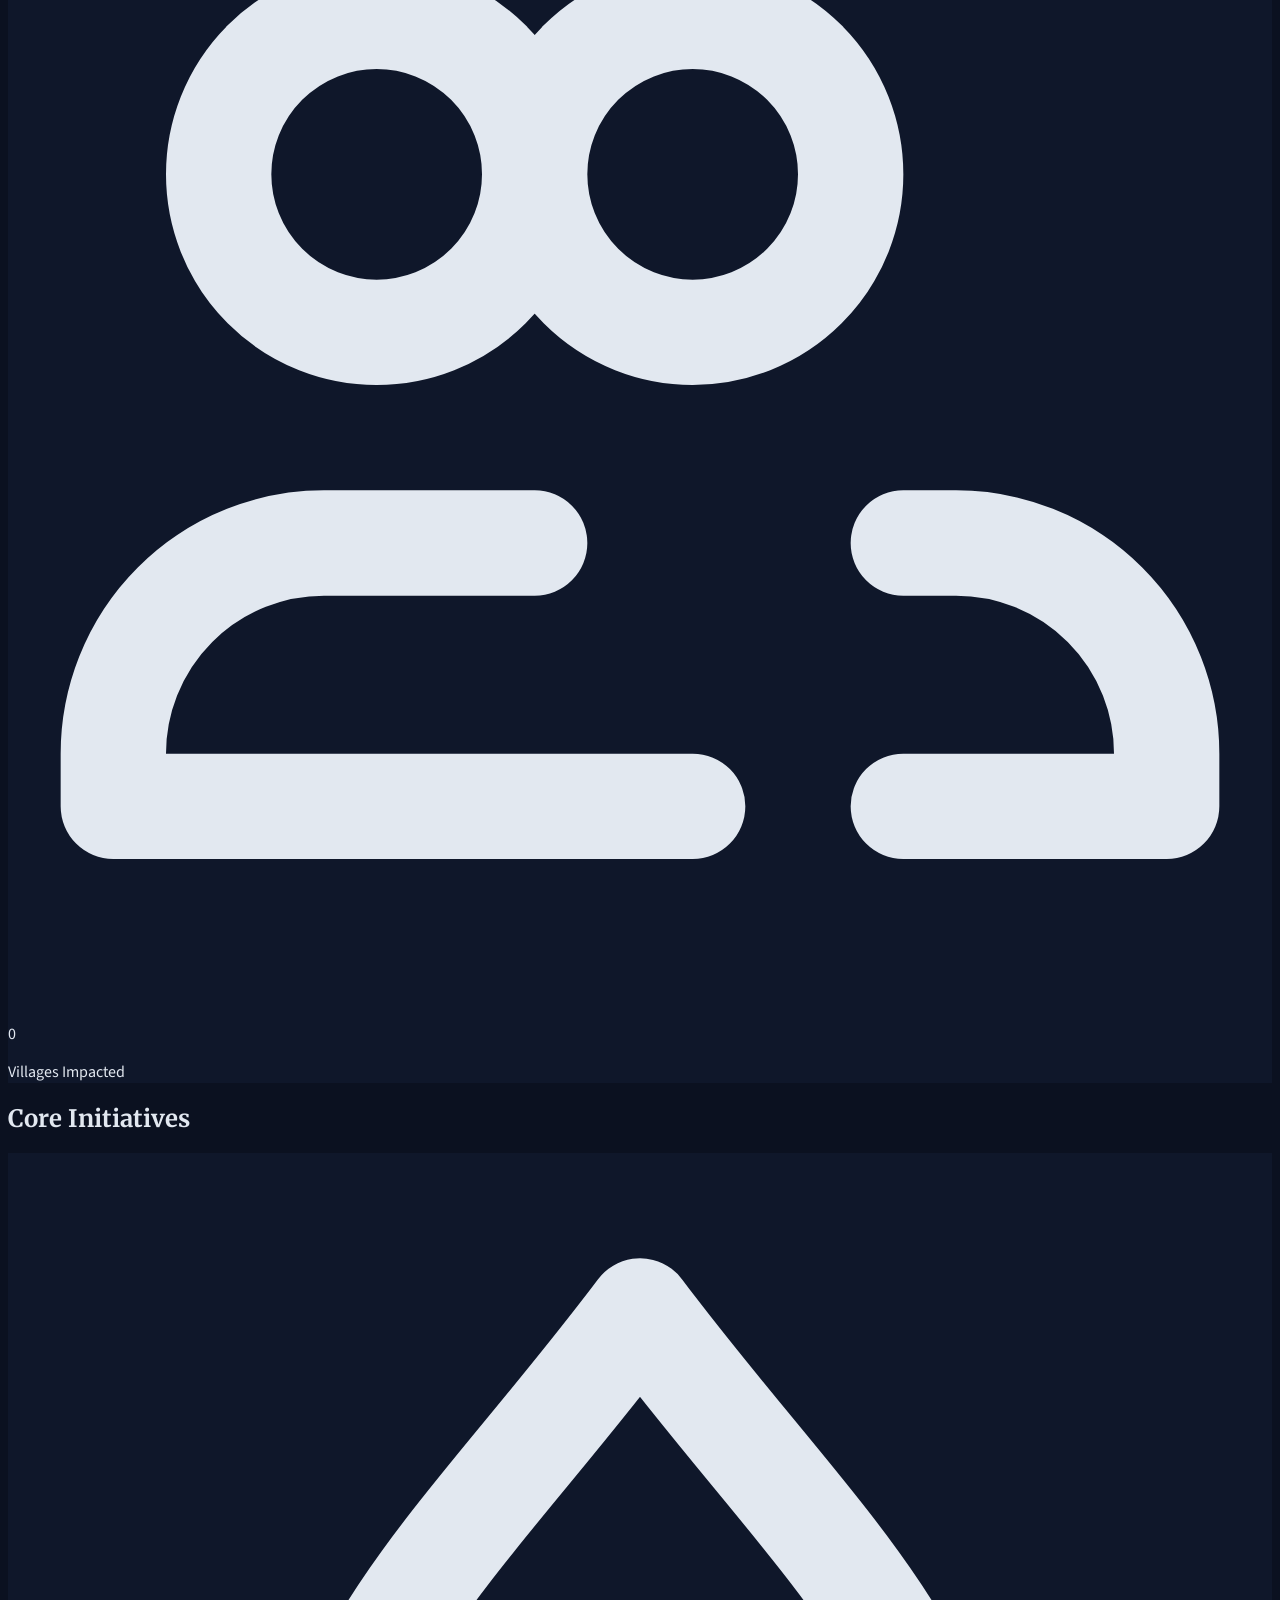
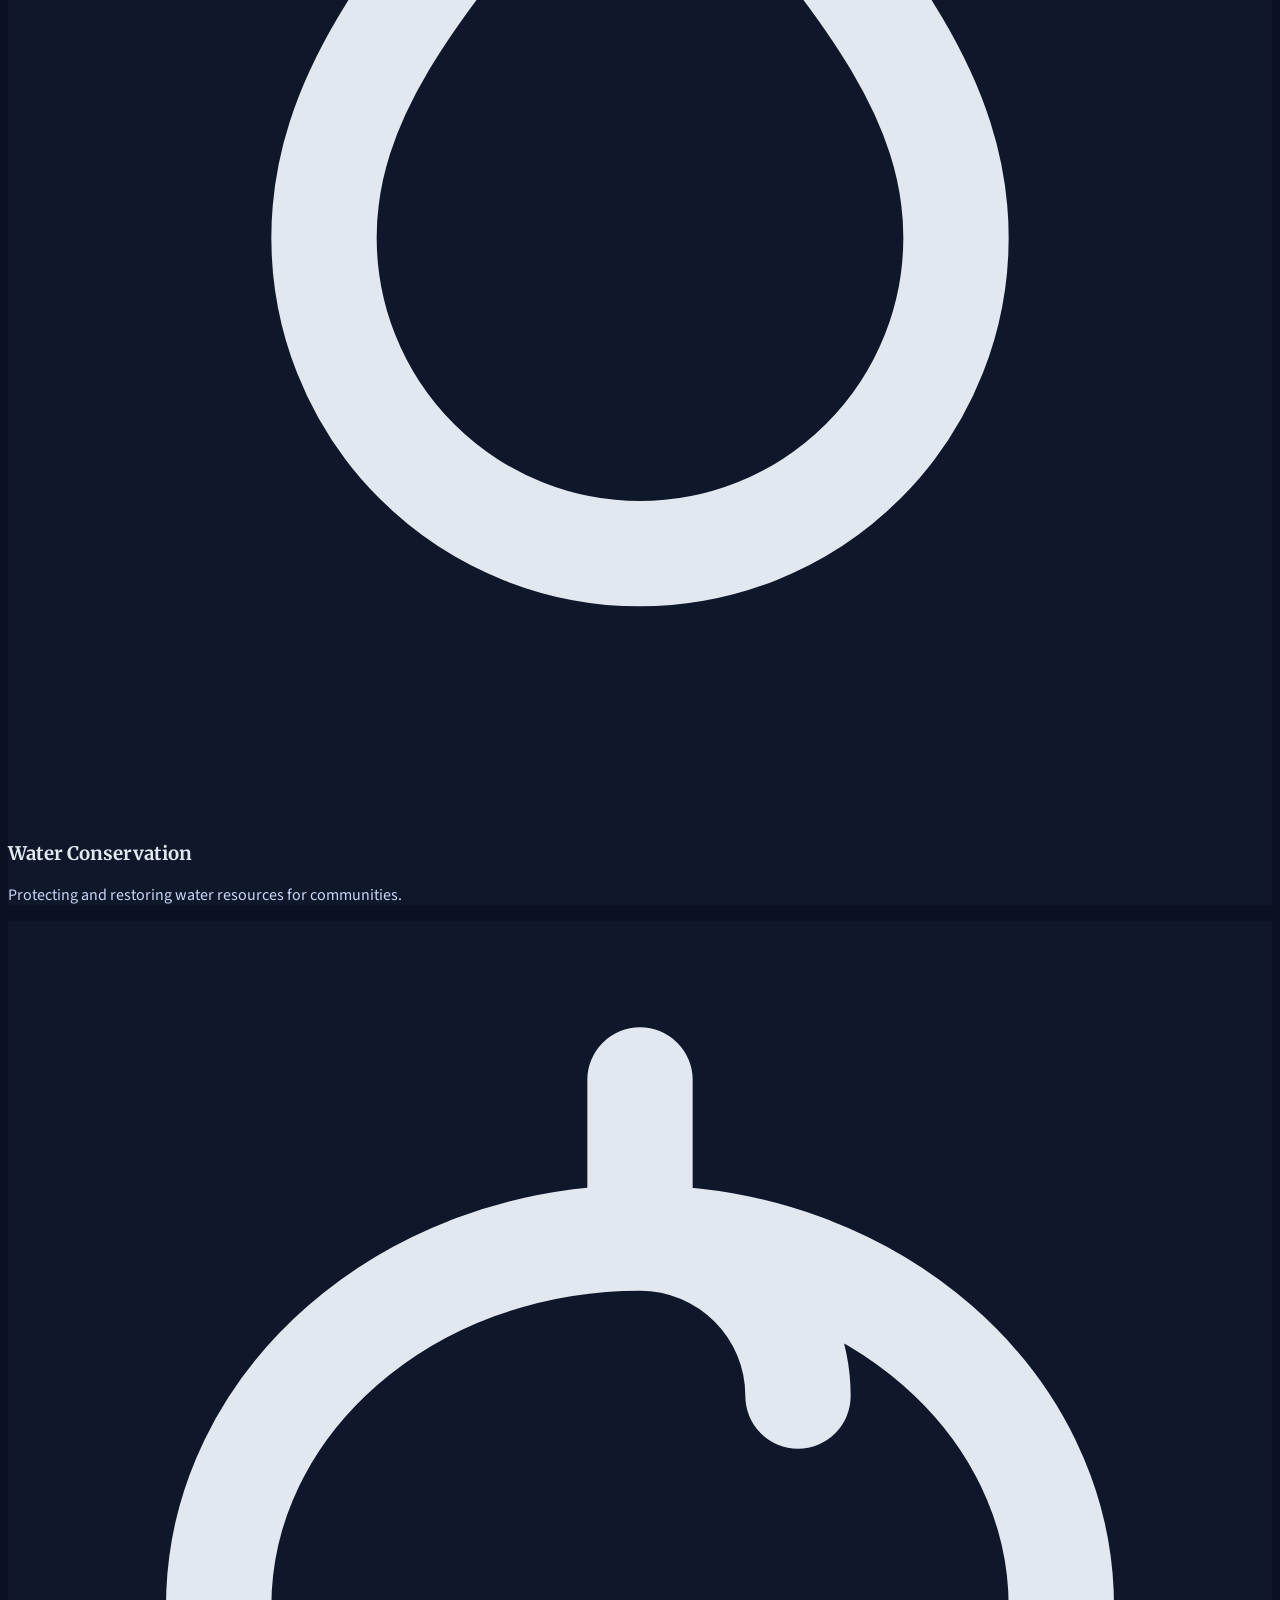
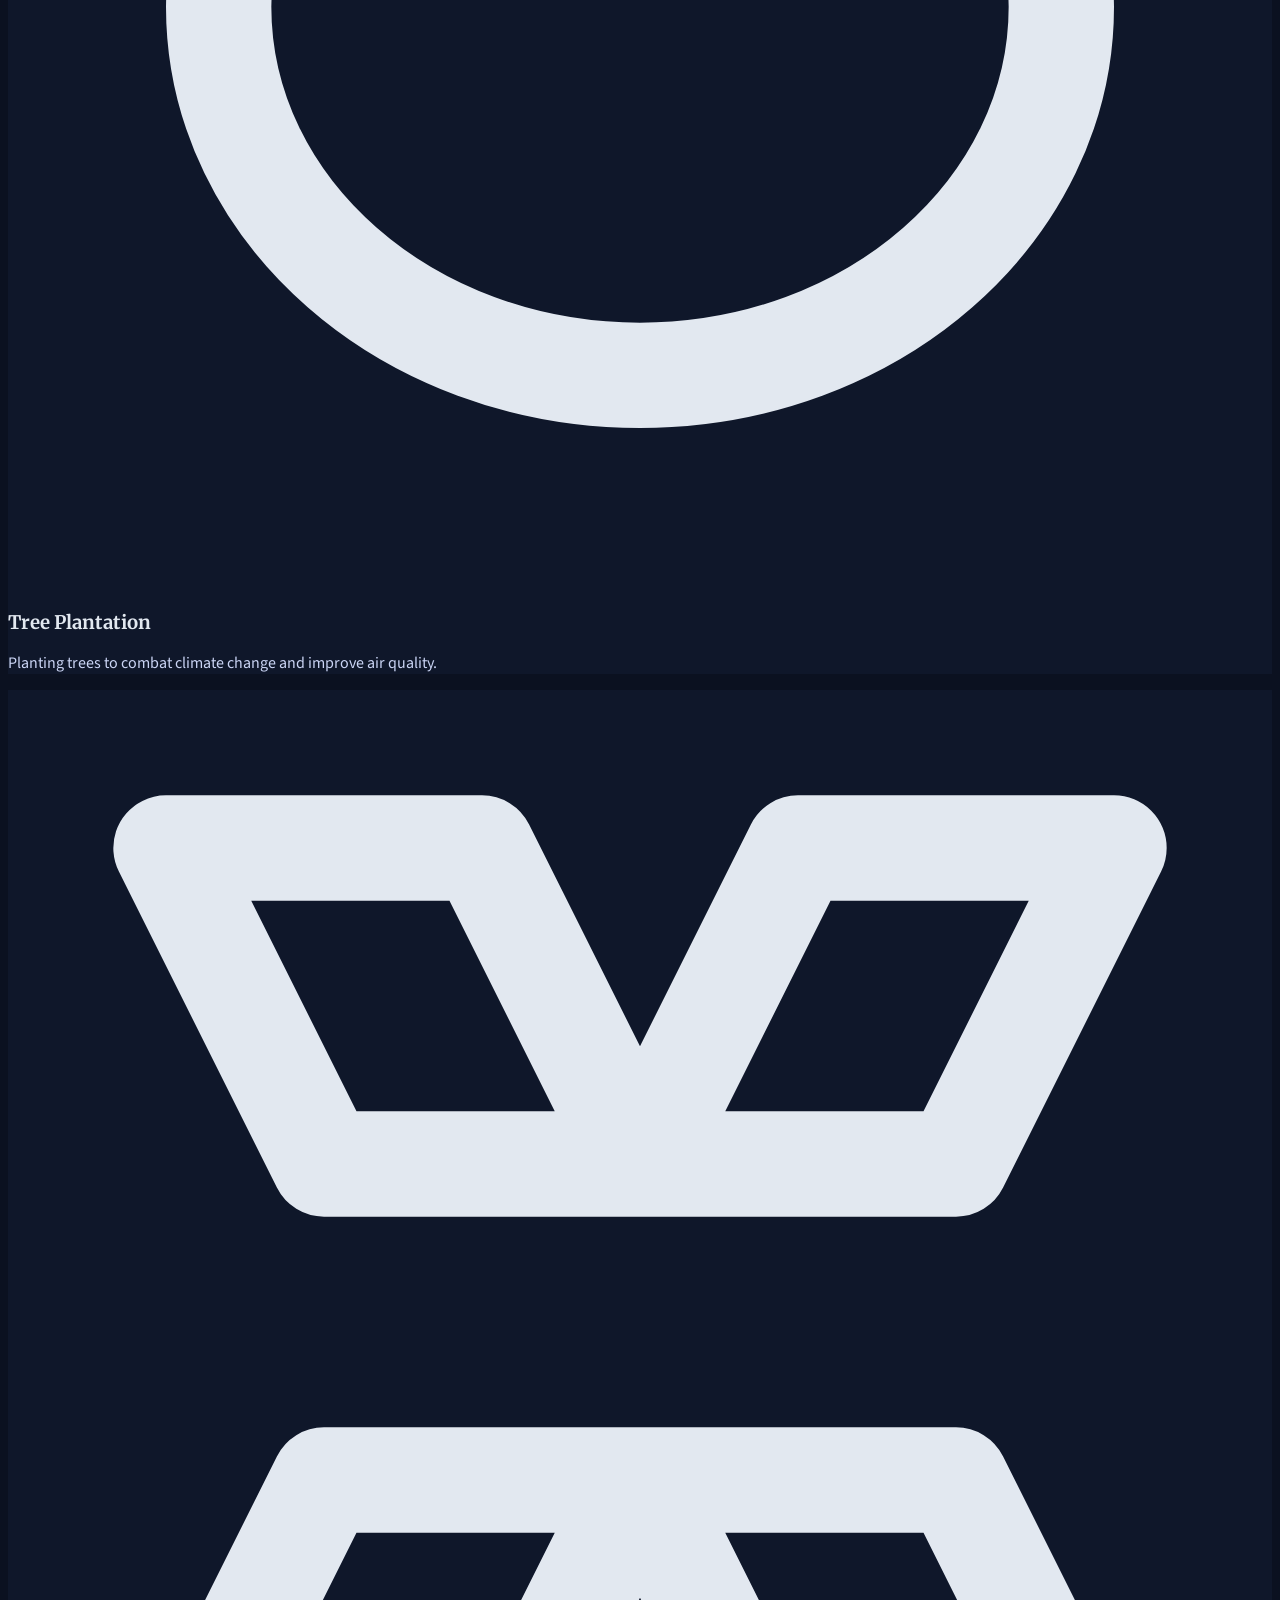
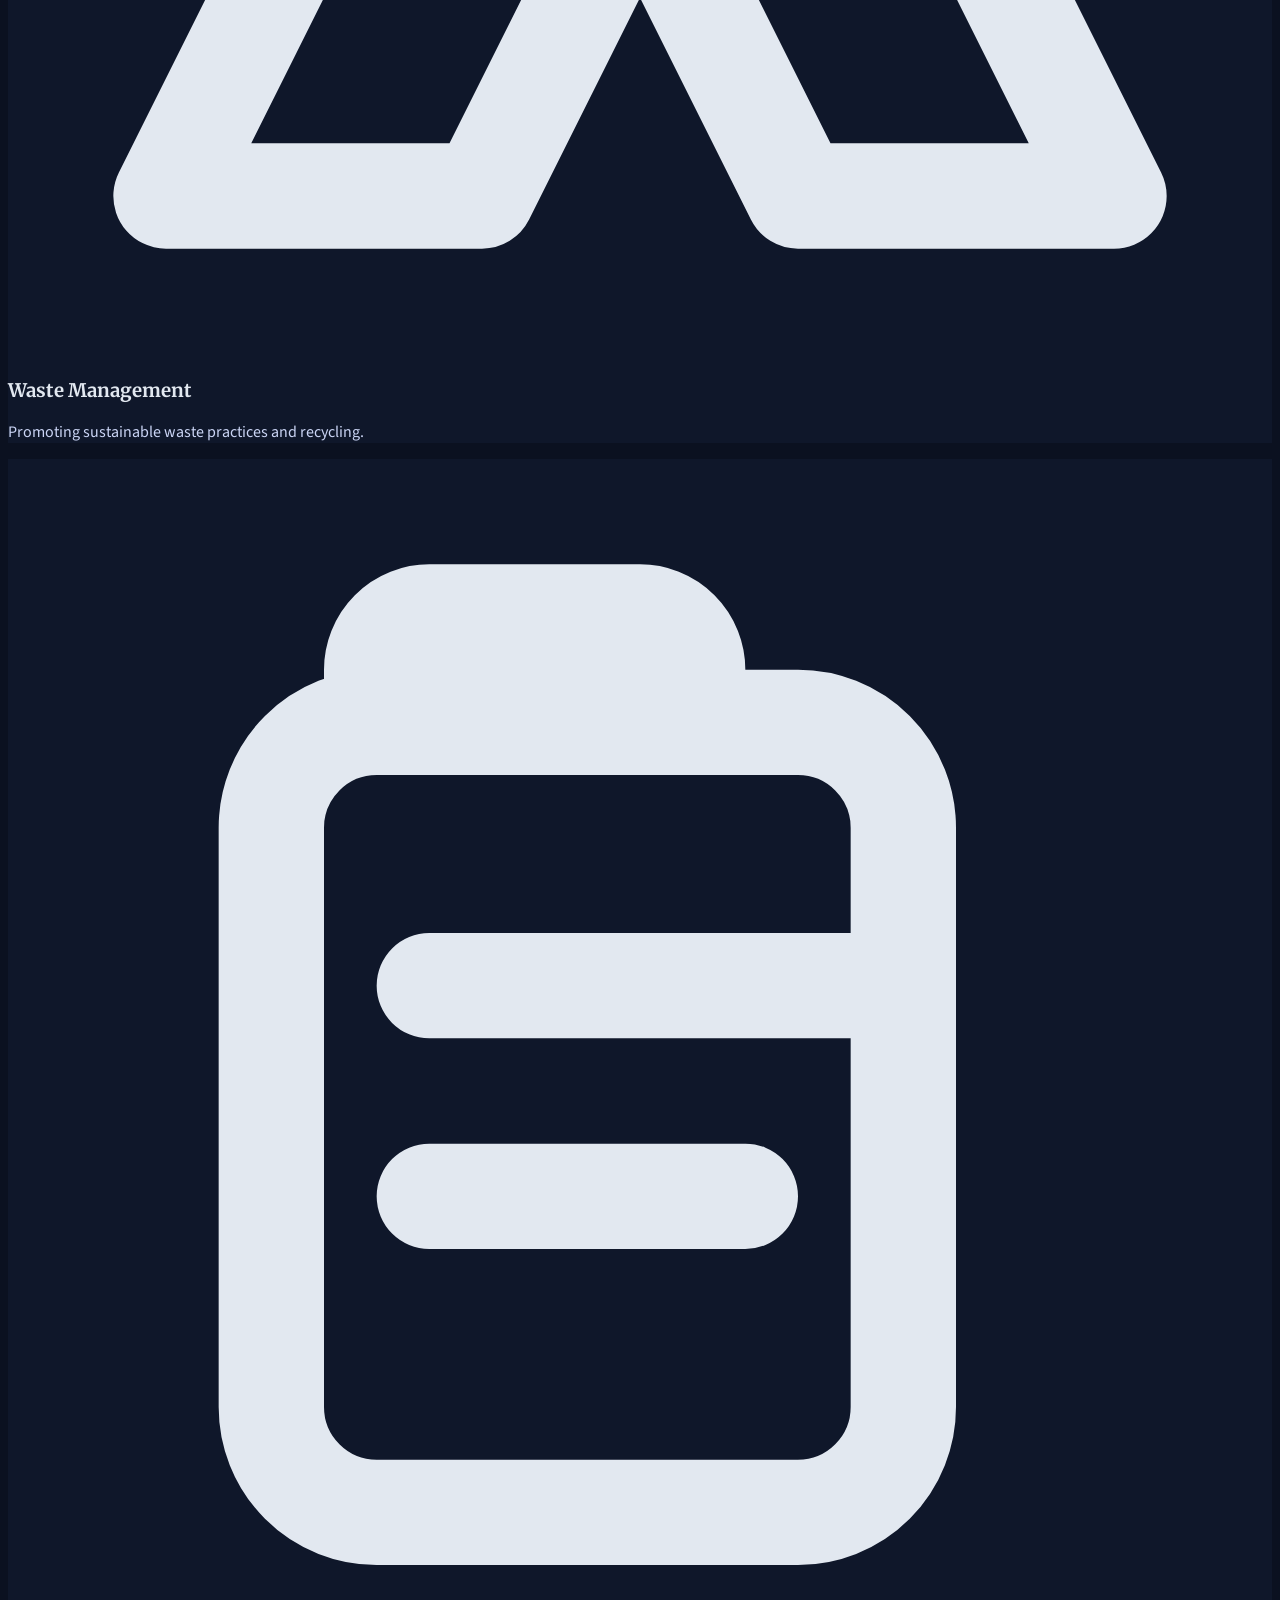
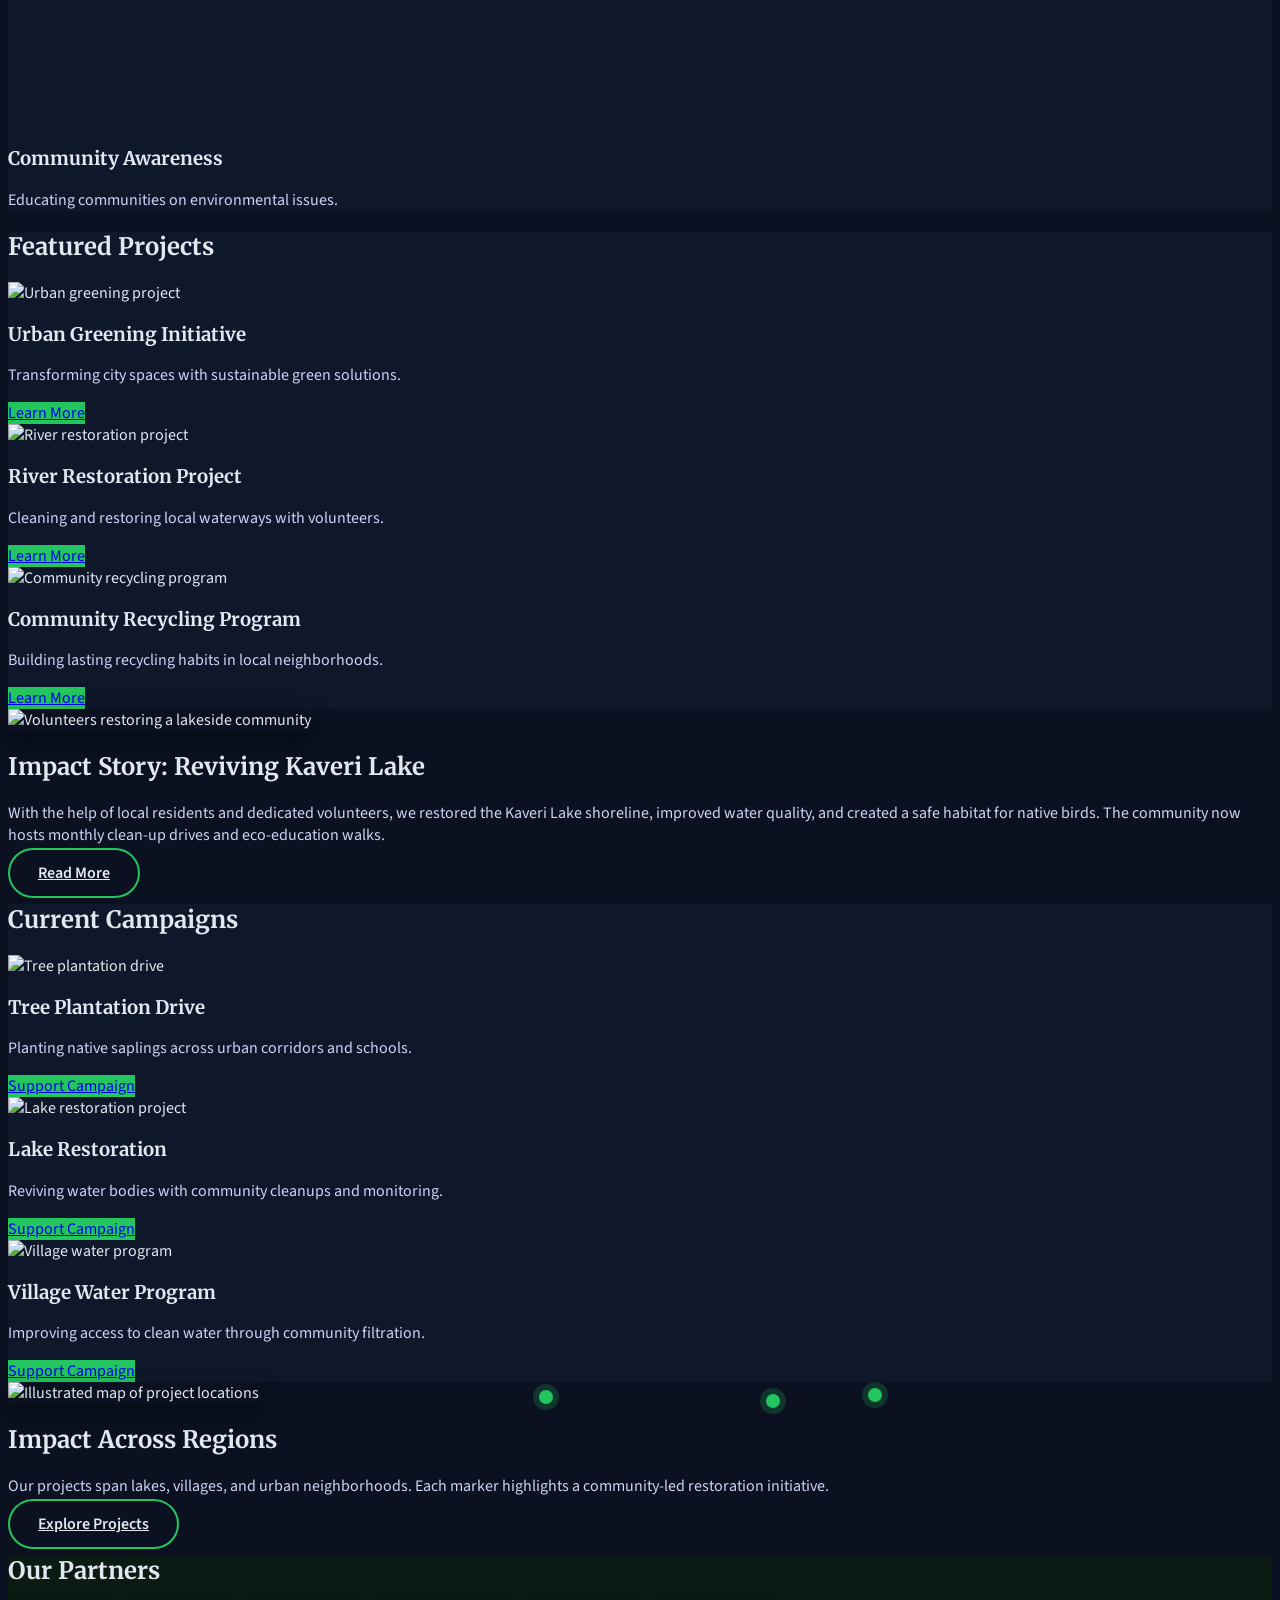
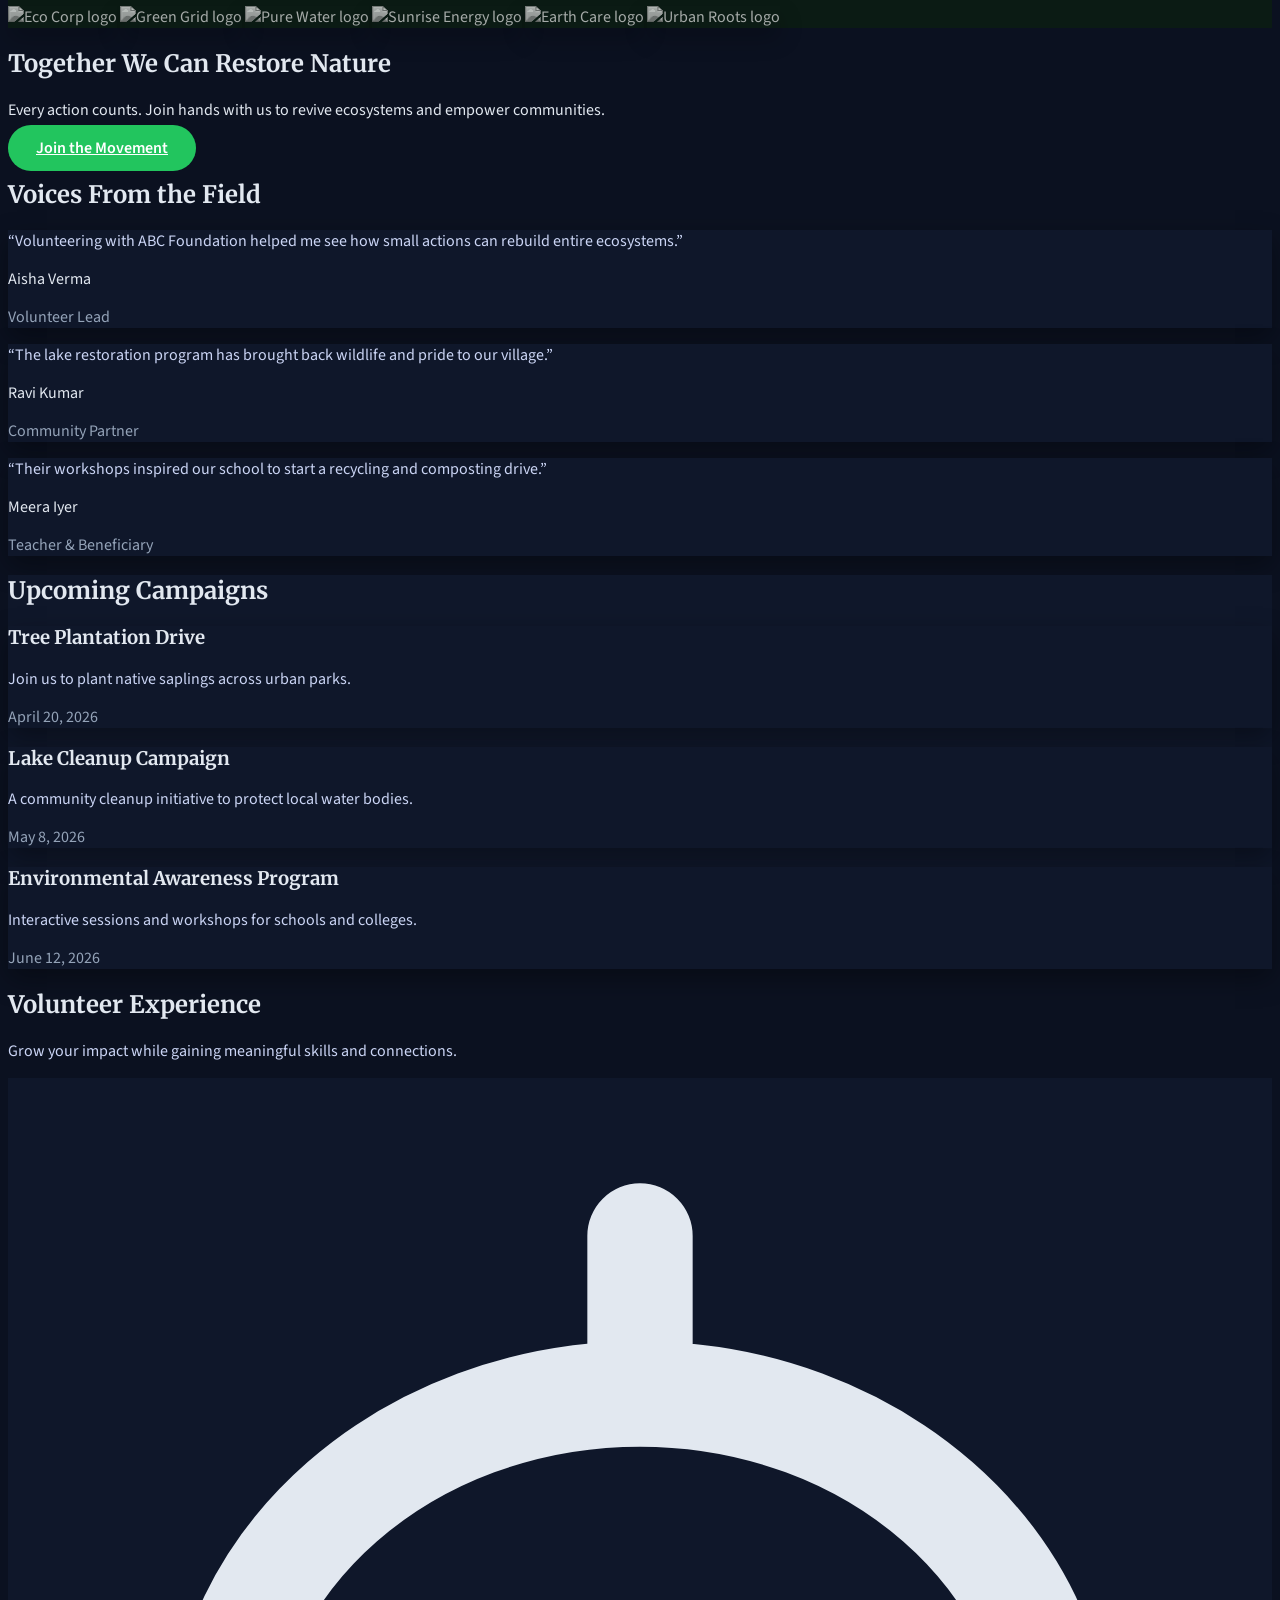
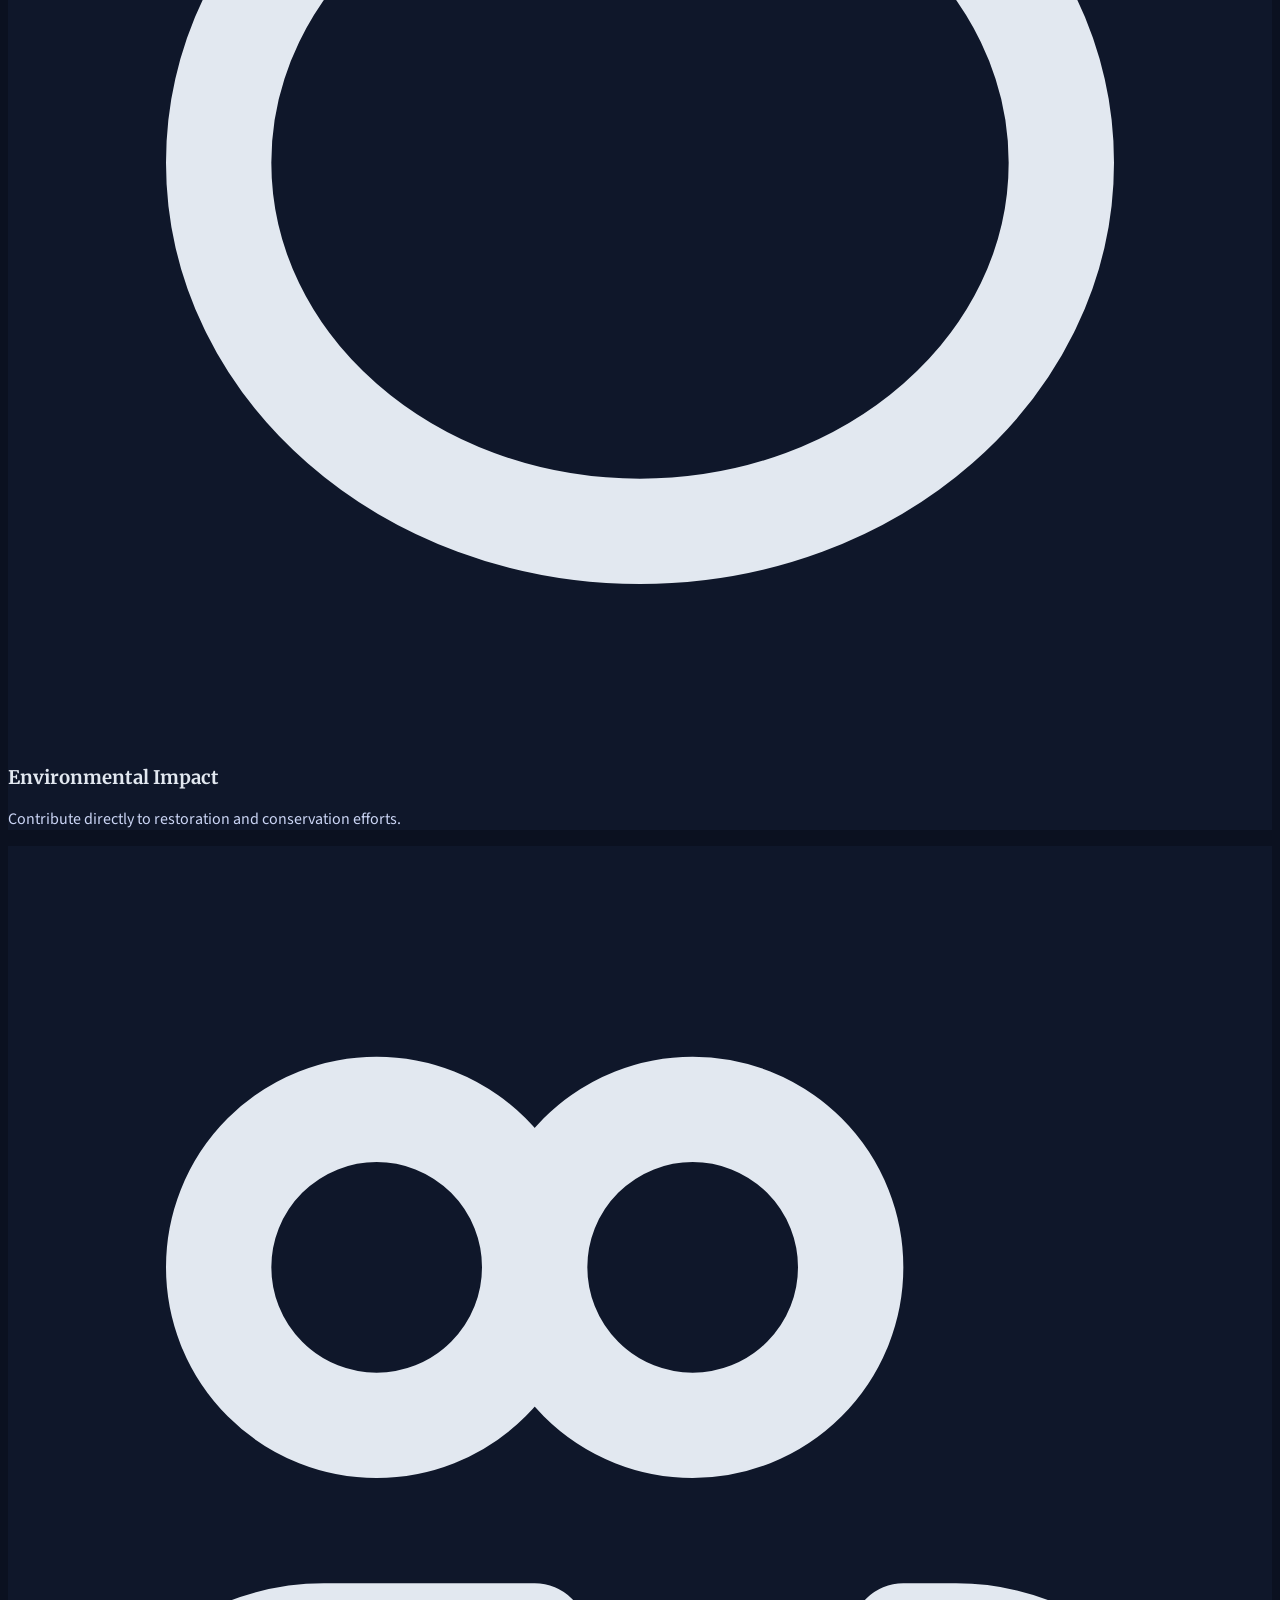
==== commit 56ade541: "translation module updated" ====
--- a/index.html
+++ b/index.html
@@ -20,7 +20,7 @@
     <!-- Navbar -->
     <nav class="bg-green-700 text-white sticky top-0 z-50">
     <div class="container mx-auto px-4 py-4 flex items-center justify-between">
-        <a href="index.html" class="text-2xl font-bold tracking-wide">ABC Foundation</a>
+        <a href="index.html" class="text-2xl font-bold tracking-wide" data-i18n="site_name">ABC Foundation</a>
         <button id="hamburger" class="md:hidden focus:outline-none" aria-label="Toggle navigation" aria-expanded="false"
             aria-controls="mobile-menu">
             <span class="hamburger-line"></span>
@@ -28,57 +28,71 @@
             <span class="hamburger-line"></span>
         </button>
         <ul class="hidden md:flex items-center space-x-6 text-sm font-semibold uppercase tracking-wide">
-            <li><a href="index.html" class="nav-link">Home</a></li>
-            <li><a href="about.html" class="nav-link">About</a></li>
-            <li><a href="projects.html" class="nav-link">Projects</a></li>
-            <li><a href="volunteer.html" class="nav-link">Volunteer</a></li>
-            <li><a href="donate.html" class="nav-link">Donate</a></li>
-            <li><a href="gallery.html" class="nav-link">Gallery</a></li>
-            <li><a href="contact.html" class="nav-link">Contact</a></li>
+            <li><a href="index.html" class="nav-link" data-i18n="nav_home">Home</a></li>
+            <li><a href="about.html" class="nav-link" data-i18n="nav_about">About</a></li>
+            <li><a href="projects.html" class="nav-link" data-i18n="nav_projects">Projects</a></li>
+            <li><a href="volunteer.html" class="nav-link" data-i18n="nav_volunteer">Volunteer</a></li>
+            <li><a href="donate.html" class="nav-link" data-i18n="nav_donate">Donate</a></li>
+            <li><a href="gallery.html" class="nav-link" data-i18n="nav_gallery">Gallery</a></li>
+            <li><a href="contact.html" class="nav-link" data-i18n="nav_contact">Contact</a></li>
+            <li>
+                <label class="sr-only" for="languageSwitcher-desktop">Language</label>
+                <select id="languageSwitcher-desktop" class="language-switcher">
+                    <option value="en">English</option>
+                    <option value="hi">हिन्दी</option>
+                    <option value="ta">தமிழ்</option>
+                    <option value="te">తెలుగు</option>
+                    <option value="ml">മലയാളം</option>
+                    <option value="kn">ಕನ್ನಡ</option>
+                    <option value="gu">ગુજરાતી</option>
+                </select>
+            </li>
         </ul>
     </div>
     <div id="mobile-menu" class="mobile-menu md:hidden">
         <ul class="px-4 pb-4 space-y-3 text-sm font-semibold uppercase tracking-wide">
-            <li><a href="index.html" class="nav-link block">Home</a></li>
-            <li><a href="about.html" class="nav-link block">About</a></li>
-            <li><a href="projects.html" class="nav-link block">Projects</a></li>
-            <li><a href="volunteer.html" class="nav-link block">Volunteer</a></li>
-            <li><a href="donate.html" class="nav-link block">Donate</a></li>
-            <li><a href="gallery.html" class="nav-link block">Gallery</a></li>
-            <li><a href="contact.html" class="nav-link block">Contact</a></li>
+            <li class="pt-2">
+                <label class="sr-only" for="languageSwitcher-mobile">Language</label>
+                <select id="languageSwitcher-mobile" class="language-switcher w-full">
+                    <option value="en">English</option>
+                    <option value="hi">हिन्दी</option>
+                    <option value="ta">தமிழ்</option>
+                    <option value="te">తెలుగు</option>
+                    <option value="ml">മലയാളം</option>
+                    <option value="kn">ಕನ್ನಡ</option>
+                    <option value="gu">ગુજરાતી</option>
+                </select>
+            </li>
+            <li><a href="index.html" class="nav-link block" data-i18n="nav_home">Home</a></li>
+            <li><a href="about.html" class="nav-link block" data-i18n="nav_about">About</a></li>
+            <li><a href="projects.html" class="nav-link block" data-i18n="nav_projects">Projects</a></li>
+            <li><a href="volunteer.html" class="nav-link block" data-i18n="nav_volunteer">Volunteer</a></li>
+            <li><a href="donate.html" class="nav-link block" data-i18n="nav_donate">Donate</a></li>
+            <li><a href="gallery.html" class="nav-link block" data-i18n="nav_gallery">Gallery</a></li>
+            <li><a href="contact.html" class="nav-link block" data-i18n="nav_contact">Contact</a></li>
         </ul>
     </div>
 </nav>
 
     <!-- Hero Section -->
     <section class="hero-gradient py-16 relative hero-visual overflow-hidden">
-        <div class="absolute top-4 right-4 z-20">
-            <div class="translate-toggle">
-                <button id="translate-toggle" type="button" class="translate-label" aria-expanded="false" aria-controls="google-translate-panel">
-                    Language ▾
-                </button>
-                <div id="google-translate-panel" class="translate-panel" hidden>
-                    <div id="google_translate_element" class="translate-widget"></div>
-                </div>
-            </div>
-        </div>
         <div class="hero-shape shape-a" aria-hidden="true"></div>
         <div class="hero-shape shape-b" aria-hidden="true"></div>
         <div class="hero-shape shape-c" aria-hidden="true"></div>
         <div class="container mx-auto px-4 relative z-10">
             <div class="grid grid-cols-1 lg:grid-cols-2 gap-10 items-center">
                 <div class="fade-up" data-animate="fade-up">
-                    <p class="text-sm uppercase tracking-widest text-green-700 mb-3">Protecting
+                    <p class="text-sm uppercase tracking-widest text-green-700 mb-3" data-i18n="hero_tagline">Protecting
                         ecosystems together</p>
-                    <h1 class="text-5xl md:text-6xl font-bold mb-4 text-gray-900">Restoring
+                    <h1 class="text-5xl md:text-6xl font-bold mb-4 text-gray-900" data-i18n="hero_title">Restoring
                         Nature. Empowering
                         Communities.</h1>
-                    <p class="text-lg text-gray-700 mb-6">We partner with local leaders to revive
+                    <p class="text-lg text-gray-700 mb-6" data-i18n="hero_text">We partner with local leaders to revive
                         water bodies, expand
                         green cover, and inspire sustainable living.</p>
                     <div class="flex flex-col sm:flex-row gap-4">
-                        <a href="donate.html" class="btn-primary">Donate Now</a>
-                        <a href="volunteer.html" class="btn-secondary">Become a Volunteer</a>
+                        <a href="donate.html" class="btn-primary" data-i18n="cta_donate">Donate Now</a>
+                        <a href="volunteer.html" class="btn-secondary" data-i18n="cta_volunteer">Become a Volunteer</a>
                     </div>
                 </div>
                 <div class="flex justify-center lg:justify-end fade-up" data-animate="fade-up">
@@ -92,7 +106,7 @@
     <!-- Impact Stats -->
     <section id="impact" class="py-16 bg-green-50">
         <div class="container mx-auto px-4">
-            <h2 class="text-3xl font-bold text-center mb-12">Our Impact</h2>
+            <h2 class="text-3xl font-bold text-center mb-12" data-i18n="impact_heading">Our Impact</h2>
             <div class="grid grid-cols-1 sm:grid-cols-2 lg:grid-cols-4 gap-8">
                 <div class="text-center bg-white rounded-2xl p-6 lift-card">
                     <div
@@ -103,7 +117,7 @@
                         </svg>
                     </div>
                     <div class="text-4xl font-bold text-green-700 stat-number" data-target="25" data-suffix="+">0</div>
-                    <p class="text-lg text-gray-700">Lakes Restored</p>
+                    <p class="text-lg text-gray-700" data-i18n="impact_lakes">Lakes Restored</p>
                 </div>
                 <div class="text-center bg-white rounded-2xl p-6 lift-card">
                     <div
@@ -114,7 +128,7 @@
                         </svg>
                     </div>
                     <div class="text-4xl font-bold text-green-700 stat-number" data-target="120000">0</div>
-                    <p class="text-lg text-gray-700">Trees Planted</p>
+                    <p class="text-lg text-gray-700" data-i18n="impact_trees">Trees Planted</p>
                 </div>
                 <div class="text-center bg-white rounded-2xl p-6 lift-card">
                     <div
@@ -125,7 +139,7 @@
                         </svg>
                     </div>
                     <div class="text-4xl font-bold text-green-700 stat-number" data-target="350">0</div>
-                    <p class="text-lg text-gray-700">Volunteers</p>
+                    <p class="text-lg text-gray-700" data-i18n="impact_volunteers">Volunteers</p>
                 </div>
                 <div class="text-center bg-white rounded-2xl p-6 lift-card">
                     <div
@@ -136,7 +150,7 @@
                         </svg>
                     </div>
                     <div class="text-4xl font-bold text-green-700 stat-number" data-target="18">0</div>
-                    <p class="text-lg text-gray-700">Villages Impacted</p>
+                    <p class="text-lg text-gray-700" data-i18n="impact_villages">Villages Impacted</p>
                 </div>
             </div>
         </div>
@@ -145,7 +159,7 @@
     <!-- Core Initiatives -->
     <section class="py-16">
         <div class="container mx-auto px-4">
-            <h2 class="text-3xl font-bold text-center mb-12">Core Initiatives</h2>
+            <h2 class="text-3xl font-bold text-center mb-12" data-i18n="initiatives_heading">Core Initiatives</h2>
             <div class="grid grid-cols-1 md:grid-cols-2 lg:grid-cols-4 gap-8">
                 <div class="bg-white p-6 rounded-2xl text-center lift-card">
                     <div
@@ -155,8 +169,8 @@
                                 d="M12 3c3 4 6 6.5 6 10a6 6 0 01-12 0c0-3.5 3-6 6-10z" />
                         </svg>
                     </div>
-                    <h3 class="text-xl font-semibold mb-2">Water Conservation</h3>
-                    <p class="text-gray-600">Protecting and restoring water resources for communities.</p>
+                    <h3 class="text-xl font-semibold mb-2" data-i18n="initiative_water_title">Water Conservation</h3>
+                    <p class="text-gray-600" data-i18n="initiative_water_text">Protecting and restoring water resources for communities.</p>
                 </div>
                 <div class="bg-white p-6 rounded-2xl text-center lift-card">
                     <div
@@ -166,8 +180,8 @@
                                 d="M12 3v3m0 0c-4.418 0-8 3.134-8 7 0 3.866 3.582 7 8 7s8-3.134 8-7c0-3.866-3.582-7-8-7zm0 0c1.657 0 3 1.343 3 3" />
                         </svg>
                     </div>
-                    <h3 class="text-xl font-semibold mb-2">Tree Plantation</h3>
-                    <p class="text-gray-600">Planting trees to combat climate change and improve air quality.</p>
+                    <h3 class="text-xl font-semibold mb-2" data-i18n="initiative_tree_title">Tree Plantation</h3>
+                    <p class="text-gray-600" data-i18n="initiative_tree_text">Planting trees to combat climate change and improve air quality.</p>
                 </div>
                 <div class="bg-white p-6 rounded-2xl text-center lift-card">
                     <div
@@ -177,8 +191,8 @@
                                 d="M3 3h6l3 6H6l-3-6zm0 18h6l3-6H6l-3 6zm12 0h6l-3-6h-6l3 6zm0-18h6l-3 6h-6l3-6z" />
                         </svg>
                     </div>
-                    <h3 class="text-xl font-semibold mb-2">Waste Management</h3>
-                    <p class="text-gray-600">Promoting sustainable waste practices and recycling.</p>
+                    <h3 class="text-xl font-semibold mb-2" data-i18n="initiative_waste_title">Waste Management</h3>
+                    <p class="text-gray-600" data-i18n="initiative_waste_text">Promoting sustainable waste practices and recycling.</p>
                 </div>
                 <div class="bg-white p-6 rounded-2xl text-center lift-card">
                     <div
@@ -188,8 +202,8 @@
                                 d="M8 10h8m-8 4h6m-2-9h3a2 2 0 012 2v11a2 2 0 01-2 2H7a2 2 0 01-2-2V7a2 2 0 012-2h3m2-2h-4a1 1 0 00-1 1v1h6V4a1 1 0 00-1-1z" />
                         </svg>
                     </div>
-                    <h3 class="text-xl font-semibold mb-2">Community Awareness</h3>
-                    <p class="text-gray-600">Educating communities on environmental issues.</p>
+                    <h3 class="text-xl font-semibold mb-2" data-i18n="initiative_community_title">Community Awareness</h3>
+                    <p class="text-gray-600" data-i18n="initiative_community_text">Educating communities on environmental issues.</p>
                 </div>
             </div>
         </div>
@@ -198,16 +212,16 @@
     <!-- Featured Projects -->
     <section class="py-16 bg-gray-100">
         <div class="container mx-auto px-4">
-            <h2 class="text-3xl font-bold text-center mb-12">Featured Projects</h2>
+            <h2 class="text-3xl font-bold text-center mb-12" data-i18n="featured_projects_heading">Featured Projects</h2>
             <div class="grid grid-cols-1 md:grid-cols-2 lg:grid-cols-3 gap-8">
                 <div class="project-card bg-white rounded-2xl overflow-hidden lift-card">
                     <img loading="lazy" src="https://source.unsplash.com/random/400x300/?project1" alt="Urban greening project"
                         class="w-full h-48 object-cover">
                     <div class="p-6">
-                        <h3 class="text-xl font-semibold mb-2">Urban Greening Initiative</h3>
-                        <p class="text-gray-600 mb-4">Transforming city spaces with sustainable green solutions.</p>
+                        <h3 class="text-xl font-semibold mb-2" data-i18n="project_urban_title">Urban Greening Initiative</h3>
+                        <p class="text-gray-600 mb-4" data-i18n="project_urban_text">Transforming city spaces with sustainable green solutions.</p>
                         <a href="projects.html"
-                            class="inline-flex items-center bg-green-600 text-white px-4 py-2 rounded-full text-sm font-semibold hover:bg-green-700">Learn
+                            class="inline-flex items-center bg-green-600 text-white px-4 py-2 rounded-full text-sm font-semibold hover:bg-green-700" data-i18n="learn_more">Learn
                             More</a>
                     </div>
                 </div>
@@ -215,10 +229,10 @@
                     <img loading="lazy" src="https://source.unsplash.com/random/400x300/?project2" alt="River restoration project"
                         class="w-full h-48 object-cover">
                     <div class="p-6">
-                        <h3 class="text-xl font-semibold mb-2">River Restoration Project</h3>
-                        <p class="text-gray-600 mb-4">Cleaning and restoring local waterways with volunteers.</p>
+                        <h3 class="text-xl font-semibold mb-2" data-i18n="project_river_title">River Restoration Project</h3>
+                        <p class="text-gray-600 mb-4" data-i18n="project_river_text">Cleaning and restoring local waterways with volunteers.</p>
                         <a href="projects.html"
-                            class="inline-flex items-center bg-green-600 text-white px-4 py-2 rounded-full text-sm font-semibold hover:bg-green-700">Learn
+                            class="inline-flex items-center bg-green-600 text-white px-4 py-2 rounded-full text-sm font-semibold hover:bg-green-700" data-i18n="learn_more">Learn
                             More</a>
                     </div>
                 </div>
@@ -226,10 +240,10 @@
                     <img loading="lazy" src="https://source.unsplash.com/random/400x300/?project3" alt="Community recycling program"
                         class="w-full h-48 object-cover">
                     <div class="p-6">
-                        <h3 class="text-xl font-semibold mb-2">Community Recycling Program</h3>
-                        <p class="text-gray-600 mb-4">Building lasting recycling habits in local neighborhoods.</p>
+                        <h3 class="text-xl font-semibold mb-2" data-i18n="project_recycle_title">Community Recycling Program</h3>
+                        <p class="text-gray-600 mb-4" data-i18n="project_recycle_text">Building lasting recycling habits in local neighborhoods.</p>
                         <a href="projects.html"
-                            class="inline-flex items-center bg-green-600 text-white px-4 py-2 rounded-full text-sm font-semibold hover:bg-green-700">Learn
+                            class="inline-flex items-center bg-green-600 text-white px-4 py-2 rounded-full text-sm font-semibold hover:bg-green-700" data-i18n="learn_more">Learn
                             More</a>
                     </div>
                 </div>
@@ -246,11 +260,11 @@
                         alt="Volunteers restoring a lakeside community" class="w-full rounded-2xl shadow-sm">
                 </div>
                 <div class="fade-up" data-animate="fade-up">
-                    <h2 class="text-3xl font-bold mb-4">Impact Story: Reviving Kaveri Lake</h2>
-                    <p class="text-lg text-gray-600 mb-6">With the help of local residents and dedicated volunteers, we
+                    <h2 class="text-3xl font-bold mb-4" data-i18n="impact_story_title">Impact Story: Reviving Kaveri Lake</h2>
+                    <p class="text-lg text-gray-600 mb-6" data-i18n="impact_story_text">With the help of local residents and dedicated volunteers, we
                         restored the Kaveri Lake shoreline, improved water quality, and created a safe habitat for
                         native birds. The community now hosts monthly clean-up drives and eco-education walks.</p>
-                    <a href="about.html" class="btn-secondary">Read More</a>
+                    <a href="about.html" class="btn-secondary" data-i18n="impact_story_button">Read More</a>
                 </div>
             </div>
         </div>
@@ -259,19 +273,19 @@
     <!-- Current Campaigns -->
     <section class="py-16 bg-gray-100">
         <div class="container mx-auto px-4">
-            <h2 class="text-3xl font-bold text-center mb-12 fade-up" data-animate="fade-up">Current Campaigns</h2>
+            <h2 class="text-3xl font-bold text-center mb-12 fade-up" data-animate="fade-up" data-i18n="campaigns_heading">Current Campaigns</h2>
             <div class="grid grid-cols-1 md:grid-cols-3 gap-8">
                 <div class="bg-white rounded-2xl overflow-hidden lift-card fade-up" data-animate="fade-up">
                     <img loading="lazy" src="https://source.unsplash.com/random/500x360/?tree,planting"
                         alt="Tree plantation drive" class="w-full h-44 object-cover">
                     <div class="p-6">
-                        <h3 class="text-xl font-semibold mb-2">Tree Plantation Drive</h3>
-                        <p class="text-gray-600 mb-4">Planting native saplings across urban corridors and schools.</p>
+                        <h3 class="text-xl font-semibold mb-2" data-i18n="campaign_tree_title">Tree Plantation Drive</h3>
+                        <p class="text-gray-600 mb-4" data-i18n="campaign_tree_text">Planting native saplings across urban corridors and schools.</p>
                         <div class="w-full h-2 bg-gray-200 rounded-full mb-4">
                             <div class="h-2 bg-green-600 rounded-full" style="width: 65%;"></div>
                         </div>
                         <a href="donate.html"
-                            class="inline-flex items-center bg-green-600 text-white px-4 py-2 rounded-full text-sm font-semibold hover:bg-green-700">Support
+                            class="inline-flex items-center bg-green-600 text-white px-4 py-2 rounded-full text-sm font-semibold hover:bg-green-700" data-i18n="campaign_support">Support
                             Campaign</a>
                     </div>
                 </div>
@@ -279,13 +293,13 @@
                     <img loading="lazy" src="https://source.unsplash.com/random/500x360/?lake,restoration"
                         alt="Lake restoration project" class="w-full h-44 object-cover">
                     <div class="p-6">
-                        <h3 class="text-xl font-semibold mb-2">Lake Restoration</h3>
-                        <p class="text-gray-600 mb-4">Reviving water bodies with community cleanups and monitoring.</p>
+                        <h3 class="text-xl font-semibold mb-2" data-i18n="campaign_lake_title">Lake Restoration</h3>
+                        <p class="text-gray-600 mb-4" data-i18n="campaign_lake_text">Reviving water bodies with community cleanups and monitoring.</p>
                         <div class="w-full h-2 bg-gray-200 rounded-full mb-4">
                             <div class="h-2 bg-green-600 rounded-full" style="width: 48%;"></div>
                         </div>
                         <a href="donate.html"
-                            class="inline-flex items-center bg-green-600 text-white px-4 py-2 rounded-full text-sm font-semibold hover:bg-green-700">Support
+                            class="inline-flex items-center bg-green-600 text-white px-4 py-2 rounded-full text-sm font-semibold hover:bg-green-700" data-i18n="campaign_support">Support
                             Campaign</a>
                     </div>
                 </div>
@@ -293,13 +307,13 @@
                     <img loading="lazy" src="https://source.unsplash.com/random/500x360/?village,water"
                         alt="Village water program" class="w-full h-44 object-cover">
                     <div class="p-6">
-                        <h3 class="text-xl font-semibold mb-2">Village Water Program</h3>
-                        <p class="text-gray-600 mb-4">Improving access to clean water through community filtration.</p>
+                        <h3 class="text-xl font-semibold mb-2" data-i18n="campaign_village_title">Village Water Program</h3>
+                        <p class="text-gray-600 mb-4" data-i18n="campaign_village_text">Improving access to clean water through community filtration.</p>
                         <div class="w-full h-2 bg-gray-200 rounded-full mb-4">
                             <div class="h-2 bg-green-600 rounded-full" style="width: 72%;"></div>
                         </div>
                         <a href="donate.html"
-                            class="inline-flex items-center bg-green-600 text-white px-4 py-2 rounded-full text-sm font-semibold hover:bg-green-700">Support
+                            class="inline-flex items-center bg-green-600 text-white px-4 py-2 rounded-full text-sm font-semibold hover:bg-green-700" data-i18n="campaign_support">Support
                             Campaign</a>
                     </div>
                 </div>
@@ -319,10 +333,10 @@
                     <span class="map-marker" style="top: 28%; left: 68%;"></span>
                 </div>
                 <div class="fade-up" data-animate="fade-up">
-                    <h2 class="text-3xl font-bold mb-4">Impact Across Regions</h2>
-                    <p class="text-lg text-gray-600 mb-6">Our projects span lakes, villages, and urban neighborhoods.
+                    <h2 class="text-3xl font-bold mb-4" data-i18n="map_heading">Impact Across Regions</h2>
+                    <p class="text-lg text-gray-600 mb-6" data-i18n="map_text">Our projects span lakes, villages, and urban neighborhoods.
                         Each marker highlights a community-led restoration initiative.</p>
-                    <a href="projects.html" class="btn-secondary">Explore Projects</a>
+                    <a href="projects.html" class="btn-secondary" data-i18n="explore_projects">Explore Projects</a>
                 </div>
             </div>
         </div>
@@ -331,7 +345,7 @@
     <!-- Partner Logos -->
     <section class="py-16 bg-green-50">
         <div class="container mx-auto px-4">
-            <h2 class="text-3xl font-bold text-center mb-10">Our Partners</h2>
+            <h2 class="text-3xl font-bold text-center mb-10" data-i18n="partners_heading">Our Partners</h2>
             <div class="grid grid-cols-2 sm:grid-cols-3 lg:grid-cols-6 gap-6 items-center">
                 <img loading="lazy" src="https://dummyimage.com/180x90/ffffff/15803d&text=Eco+Corp" alt="Eco Corp logo"
                     class="mx-auto rounded-xl shadow-sm partner-logo">
@@ -354,35 +368,35 @@
         style="background-image: url('https://source.unsplash.com/random/1600x900/?forest,water');">
         <div class="absolute inset-0 bg-black bg-opacity-60"></div>
         <div class="container mx-auto px-4 relative text-center text-white">
-            <h2 class="text-3xl md:text-4xl font-bold mb-4">Together We Can Restore Nature</h2>
-            <p class="text-lg mb-6">Every action counts. Join hands with us to revive ecosystems and empower
+            <h2 class="text-3xl md:text-4xl font-bold mb-4" data-i18n="parallax_heading">Together We Can Restore Nature</h2>
+            <p class="text-lg mb-6" data-i18n="parallax_text">Every action counts. Join hands with us to revive ecosystems and empower
                 communities.</p>
-            <a href="volunteer.html" class="btn-primary">Join the Movement</a>
+            <a href="volunteer.html" class="btn-primary" data-i18n="parallax_button">Join the Movement</a>
         </div>
     </section>
 
     <!-- Testimonials -->
     <section class="py-16">
         <div class="container mx-auto px-4">
-            <h2 class="text-3xl font-bold text-center mb-12">Voices From the Field</h2>
+            <h2 class="text-3xl font-bold text-center mb-12" data-i18n="testimonials_heading">Voices From the Field</h2>
             <div class="grid grid-cols-1 md:grid-cols-3 gap-8">
                 <div class="bg-white rounded-2xl shadow-sm p-6 lift-card">
-                    <p class="text-gray-600 mb-4">“Volunteering with ABC Foundation helped me see how small actions can
+                    <p class="text-gray-600 mb-4" data-i18n="testimonial_1_quote">“Volunteering with ABC Foundation helped me see how small actions can
                         rebuild entire ecosystems.”</p>
-                    <p class="font-semibold">Aisha Verma</p>
-                    <p class="text-sm text-gray-500">Volunteer Lead</p>
+                    <p class="font-semibold" data-i18n="testimonial_1_name">Aisha Verma</p>
+                    <p class="text-sm text-gray-500" data-i18n="testimonial_1_role">Volunteer Lead</p>
                 </div>
                 <div class="bg-white rounded-2xl shadow-sm p-6 lift-card">
-                    <p class="text-gray-600 mb-4">“The lake restoration program has brought back wildlife and pride to
+                    <p class="text-gray-600 mb-4" data-i18n="testimonial_2_quote">“The lake restoration program has brought back wildlife and pride to
                         our village.”</p>
-                    <p class="font-semibold">Ravi Kumar</p>
-                    <p class="text-sm text-gray-500">Community Partner</p>
+                    <p class="font-semibold" data-i18n="testimonial_2_name">Ravi Kumar</p>
+                    <p class="text-sm text-gray-500" data-i18n="testimonial_2_role">Community Partner</p>
                 </div>
                 <div class="bg-white rounded-2xl shadow-sm p-6 lift-card">
-                    <p class="text-gray-600 mb-4">“Their workshops inspired our school to start a recycling and
+                    <p class="text-gray-600 mb-4" data-i18n="testimonial_3_quote">“Their workshops inspired our school to start a recycling and
                         composting drive.”</p>
-                    <p class="font-semibold">Meera Iyer</p>
-                    <p class="text-sm text-gray-500">Teacher & Beneficiary</p>
+                    <p class="font-semibold" data-i18n="testimonial_3_name">Meera Iyer</p>
+                    <p class="text-sm text-gray-500" data-i18n="testimonial_3_role">Teacher & Beneficiary</p>
                 </div>
             </div>
         </div>
@@ -391,21 +405,21 @@
     <!-- Upcoming Campaigns -->
     <section class="py-16 bg-gray-100">
         <div class="container mx-auto px-4">
-            <h2 class="text-3xl font-bold text-center mb-12">Upcoming Campaigns</h2>
+            <h2 class="text-3xl font-bold text-center mb-12" data-i18n="upcoming_heading">Upcoming Campaigns</h2>
             <div class="grid grid-cols-1 md:grid-cols-3 gap-8">
                 <div class="bg-white rounded-2xl shadow-sm p-6 lift-card">
-                    <h3 class="text-xl font-semibold mb-2">Tree Plantation Drive</h3>
-                    <p class="text-gray-600 mb-4">Join us to plant native saplings across urban parks.</p>
+                    <h3 class="text-xl font-semibold mb-2" data-i18n="upcoming_tree_title">Tree Plantation Drive</h3>
+                    <p class="text-gray-600 mb-4" data-i18n="upcoming_tree_text">Join us to plant native saplings across urban parks.</p>
                     <p class="text-sm text-gray-500">April 20, 2026</p>
                 </div>
                 <div class="bg-white rounded-2xl shadow-sm p-6 lift-card">
-                    <h3 class="text-xl font-semibold mb-2">Lake Cleanup Campaign</h3>
-                    <p class="text-gray-600 mb-4">A community cleanup initiative to protect local water bodies.</p>
+                    <h3 class="text-xl font-semibold mb-2" data-i18n="upcoming_lake_title">Lake Cleanup Campaign</h3>
+                    <p class="text-gray-600 mb-4" data-i18n="upcoming_lake_text">A community cleanup initiative to protect local water bodies.</p>
                     <p class="text-sm text-gray-500">May 8, 2026</p>
                 </div>
                 <div class="bg-white rounded-2xl shadow-sm p-6 lift-card">
-                    <h3 class="text-xl font-semibold mb-2">Environmental Awareness Program</h3>
-                    <p class="text-gray-600 mb-4">Interactive sessions and workshops for schools and colleges.</p>
+                    <h3 class="text-xl font-semibold mb-2" data-i18n="upcoming_awareness_title">Environmental Awareness Program</h3>
+                    <p class="text-gray-600 mb-4" data-i18n="upcoming_awareness_text">Interactive sessions and workshops for schools and colleges.</p>
                     <p class="text-sm text-gray-500">June 12, 2026</p>
                 </div>
             </div>
@@ -416,8 +430,8 @@
     <section class="py-16">
         <div class="container mx-auto px-4">
             <div class="text-center mb-12 fade-up" data-animate="fade-up">
-                <h2 class="text-3xl font-bold mb-4">Volunteer Experience</h2>
-                <p class="text-lg text-gray-600">Grow your impact while gaining meaningful skills and connections.</p>
+                <h2 class="text-3xl font-bold mb-4" data-i18n="volunteer_heading">Volunteer Experience</h2>
+                <p class="text-lg text-gray-600" data-i18n="volunteer_text">Grow your impact while gaining meaningful skills and connections.</p>
             </div>
             <div class="grid grid-cols-1 md:grid-cols-3 gap-8">
                 <div class="bg-white rounded-2xl p-6 text-center lift-card fade-up" data-animate="fade-up">
@@ -427,8 +441,8 @@
                                 d="M12 3v3m0 0c-4.418 0-8 3.134-8 7 0 3.866 3.582 7 8 7s8-3.134 8-7c0-3.866-3.582-7-8-7z" />
                         </svg>
                     </div>
-                    <h3 class="text-xl font-semibold mb-2">Environmental Impact</h3>
-                    <p class="text-gray-600">Contribute directly to restoration and conservation efforts.</p>
+                    <h3 class="text-xl font-semibold mb-2" data-i18n="volunteer_benefit_1_title">Environmental Impact</h3>
+                    <p class="text-gray-600" data-i18n="volunteer_benefit_1_text">Contribute directly to restoration and conservation efforts.</p>
                 </div>
                 <div class="bg-white rounded-2xl p-6 text-center lift-card fade-up" data-animate="fade-up">
                     <div class="inline-flex items-center justify-center w-14 h-14 rounded-full bg-green-100 text-green-600 mb-4">
@@ -437,8 +451,8 @@
                                 d="M17 20h5v-1a4 4 0 00-4-4h-1m-4 5H2v-1a4 4 0 014-4h4m3-4a3 3 0 100-6 3 3 0 000 6zm-6 0a3 3 0 100-6 3 3 0 000 6" />
                         </svg>
                     </div>
-                    <h3 class="text-xl font-semibold mb-2">Community Engagement</h3>
-                    <p class="text-gray-600">Work alongside local leaders and inspiring volunteers.</p>
+                    <h3 class="text-xl font-semibold mb-2" data-i18n="volunteer_benefit_2_title">Community Engagement</h3>
+                    <p class="text-gray-600" data-i18n="volunteer_benefit_2_text">Work alongside local leaders and inspiring volunteers.</p>
                 </div>
                 <div class="bg-white rounded-2xl p-6 text-center lift-card fade-up" data-animate="fade-up">
                     <div class="inline-flex items-center justify-center w-14 h-14 rounded-full bg-green-100 text-green-600 mb-4">
@@ -447,12 +461,12 @@
                                 d="M12 6v6l4 2m6-2a10 10 0 11-20 0 10 10 0 0120 0z" />
                         </svg>
                     </div>
-                    <h3 class="text-xl font-semibold mb-2">Skill Development</h3>
-                    <p class="text-gray-600">Build leadership, coordination, and sustainability skills.</p>
+                    <h3 class="text-xl font-semibold mb-2" data-i18n="volunteer_benefit_3_title">Skill Development</h3>
+                    <p class="text-gray-600" data-i18n="volunteer_benefit_3_text">Build leadership, coordination, and sustainability skills.</p>
                 </div>
             </div>
             <div class="text-center mt-10 fade-up" data-animate="fade-up">
-                <a href="volunteer.html" class="btn-primary">Join as Volunteer</a>
+                <a href="volunteer.html" class="btn-primary" data-i18n="volunteer_cta">Join as Volunteer</a>
             </div>
         </div>
     </section>
@@ -460,7 +474,7 @@
     <!-- Donor Trust -->
     <section class="py-16 bg-gray-100">
         <div class="container mx-auto px-4">
-            <h2 class="text-3xl font-bold text-center mb-12 fade-up" data-animate="fade-up">Donor Trust & Transparency</h2>
+            <h2 class="text-3xl font-bold text-center mb-12 fade-up" data-animate="fade-up" data-i18n="donor_trust_heading">Donor Trust & Transparency</h2>
             <div class="grid grid-cols-1 md:grid-cols-3 gap-8">
                 <div class="bg-white rounded-2xl p-6 lift-card fade-up" data-animate="fade-up">
                     <div class="inline-flex items-center justify-center w-12 h-12 rounded-full bg-green-100 text-green-600 mb-4">
@@ -469,8 +483,8 @@
                                 d="M12 3l8 4v6c0 5-3.5 7.5-8 9-4.5-1.5-8-4-8-9V7l8-4z" />
                         </svg>
                     </div>
-                    <h3 class="text-xl font-semibold mb-2">Registered NGO</h3>
-                    <p class="text-gray-600">Compliant with local regulations and audited annually.</p>
+                    <h3 class="text-xl font-semibold mb-2" data-i18n="donor_card_1_title">Registered NGO</h3>
+                    <p class="text-gray-600" data-i18n="donor_card_1_text">Compliant with local regulations and audited annually.</p>
                 </div>
                 <div class="bg-white rounded-2xl p-6 lift-card fade-up" data-animate="fade-up">
                     <div class="inline-flex items-center justify-center w-12 h-12 rounded-full bg-green-100 text-green-600 mb-4">
@@ -479,8 +493,8 @@
                                 d="M12 8v8m4-4H8m11 0a9 9 0 11-18 0 9 9 0 0118 0z" />
                         </svg>
                     </div>
-                    <h3 class="text-xl font-semibold mb-2">Transparent Funding</h3>
-                    <p class="text-gray-600">Clear allocation of funds toward projects and community support.</p>
+                    <h3 class="text-xl font-semibold mb-2" data-i18n="donor_card_2_title">Transparent Funding</h3>
+                    <p class="text-gray-600" data-i18n="donor_card_2_text">Clear allocation of funds toward projects and community support.</p>
                 </div>
                 <div class="bg-white rounded-2xl p-6 lift-card fade-up" data-animate="fade-up">
                     <div class="inline-flex items-center justify-center w-12 h-12 rounded-full bg-green-100 text-green-600 mb-4">
@@ -489,8 +503,8 @@
                                 d="M9 12h6m-6 4h6m-3-12h3a2 2 0 012 2v11a2 2 0 01-2 2H7a2 2 0 01-2-2V7a2 2 0 012-2h3" />
                         </svg>
                     </div>
-                    <h3 class="text-xl font-semibold mb-2">Annual Impact Reports</h3>
-                    <p class="text-gray-600">Detailed updates on project milestones and outcomes.</p>
+                    <h3 class="text-xl font-semibold mb-2" data-i18n="donor_card_3_title">Annual Impact Reports</h3>
+                    <p class="text-gray-600" data-i18n="donor_card_3_text">Detailed updates on project milestones and outcomes.</p>
                 </div>
             </div>
         </div>
@@ -499,53 +513,53 @@
     <!-- Volunteer CTA -->
     <section class="py-16 bg-green-700 text-white">
         <div class="container mx-auto px-4 text-center">
-            <h2 class="text-3xl font-bold mb-4">Join Our Volunteer Team</h2>
-            <p class="text-xl mb-8">Make a difference in your community. Volunteer with us today!</p>
-            <a href="volunteer.html" class="btn-primary">Become a Volunteer</a>
+            <h2 class="text-3xl font-bold mb-4" data-i18n="volunteer_cta_heading">Join Our Volunteer Team</h2>
+            <p class="text-xl mb-8" data-i18n="volunteer_cta_text">Make a difference in your community. Volunteer with us today!</p>
+            <a href="volunteer.html" class="btn-primary" data-i18n="cta_volunteer">Become a Volunteer</a>
         </div>
     </section>
 
     <!-- Donation CTA -->
     <section class="py-16 bg-gray-100">
         <div class="container mx-auto px-4 text-center">
-            <h2 class="text-3xl font-bold mb-4">Your Donations Make a Difference</h2>
-            <p class="text-xl mb-8">Every contribution helps us protect the environment and build a sustainable future.
+            <h2 class="text-3xl font-bold mb-4" data-i18n="donation_cta_heading">Your Donations Make a Difference</h2>
+            <p class="text-xl mb-8" data-i18n="donation_cta_text">Every contribution helps us protect the environment and build a sustainable future.
             </p>
-            <a href="donate.html" class="btn-primary">Donate Now</a>
+            <a href="donate.html" class="btn-primary" data-i18n="cta_donate">Donate Now</a>
         </div>
     </section>
 
     <!-- Latest Updates -->
     <section class="py-16">
         <div class="container mx-auto px-4">
-            <h2 class="text-3xl font-bold text-center mb-12">Latest Updates</h2>
+            <h2 class="text-3xl font-bold text-center mb-12" data-i18n="latest_updates_heading">Latest Updates</h2>
             <div class="grid grid-cols-1 md:grid-cols-3 gap-8">
                 <div class="bg-white rounded-2xl overflow-hidden lift-card">
                     <img loading="lazy" src="https://source.unsplash.com/random/400x300/?news1" alt="New partnership announcement"
                         class="w-full h-48 object-cover">
                     <div class="p-6">
-                        <h3 class="text-xl font-semibold mb-2">New Partnership Announced</h3>
-                        <p class="text-gray-600 mb-4">Collaborating with local leaders for stronger environmental
+                        <h3 class="text-xl font-semibold mb-2" data-i18n="update_1_title">New Partnership Announced</h3>
+                        <p class="text-gray-600 mb-4" data-i18n="update_1_text">Collaborating with local leaders for stronger environmental
                             initiatives.</p>
-                        <a href="#" class="text-green-700 font-semibold hover:text-green-800">Read more</a>
+                        <a href="#" class="text-green-700 font-semibold hover:text-green-800" data-i18n="read_more">Read more</a>
                     </div>
                 </div>
                 <div class="bg-white rounded-2xl overflow-hidden lift-card">
                     <img loading="lazy" src="https://source.unsplash.com/random/400x300/?news2" alt="Volunteer success story"
                         class="w-full h-48 object-cover">
                     <div class="p-6">
-                        <h3 class="text-xl font-semibold mb-2">Volunteer Success Story</h3>
-                        <p class="text-gray-600 mb-4">How one volunteer's dedication created a lasting impact.</p>
-                        <a href="#" class="text-green-700 font-semibold hover:text-green-800">Read more</a>
+                        <h3 class="text-xl font-semibold mb-2" data-i18n="update_2_title">Volunteer Success Story</h3>
+                        <p class="text-gray-600 mb-4" data-i18n="update_2_text">How one volunteer's dedication created a lasting impact.</p>
+                        <a href="#" class="text-green-700 font-semibold hover:text-green-800" data-i18n="read_more">Read more</a>
                     </div>
                 </div>
                 <div class="bg-white rounded-2xl overflow-hidden lift-card">
                     <img loading="lazy" src="https://source.unsplash.com/random/400x300/?news3" alt="Community event announcement"
                         class="w-full h-48 object-cover">
                     <div class="p-6">
-                        <h3 class="text-xl font-semibold mb-2">Upcoming Events</h3>
-                        <p class="text-gray-600 mb-4">Join us for our next community clean-up event.</p>
-                        <a href="#" class="text-green-700 font-semibold hover:text-green-800">Read more</a>
+                        <h3 class="text-xl font-semibold mb-2" data-i18n="update_3_title">Upcoming Events</h3>
+                        <p class="text-gray-600 mb-4" data-i18n="update_3_text">Join us for our next community clean-up event.</p>
+                        <a href="#" class="text-green-700 font-semibold hover:text-green-800" data-i18n="read_more">Read more</a>
                     </div>
                 </div>
             </div>
@@ -556,15 +570,15 @@
     <section class="py-16 bg-green-50">
         <div class="container mx-auto px-4">
             <div class="max-w-3xl mx-auto text-center fade-up" data-animate="fade-up">
-                <h2 class="text-3xl font-bold mb-4">Stay Connected</h2>
-                <p class="text-lg text-gray-600 mb-6">Get monthly impact stories, campaign updates, and volunteer
+                <h2 class="text-3xl font-bold mb-4" data-i18n="newsletter_heading">Stay Connected</h2>
+                <p class="text-lg text-gray-600 mb-6" data-i18n="newsletter_text">Get monthly impact stories, campaign updates, and volunteer
                     opportunities.</p>
                 <form class="flex flex-col sm:flex-row gap-4 justify-center" data-demo="true">
                     <label for="newsletter-email" class="sr-only">Email address</label>
                     <input type="email" id="newsletter-email" name="newsletter-email"
                         class="w-full sm:w-2/3 px-4 py-3 rounded-full border border-gray-200 focus:outline-none focus:ring-2 focus:ring-green-500"
                         placeholder="Enter your email" required>
-                    <button type="submit" class="btn-primary">Subscribe</button>
+                    <button type="submit" class="btn-primary" data-i18n="newsletter_button">Subscribe</button>
                 </form>
             </div>
         </div>
@@ -575,8 +589,8 @@
     <div class="container mx-auto px-4">
         <div class="grid grid-cols-1 sm:grid-cols-2 lg:grid-cols-4 gap-10">
             <div>
-                <h3 class="text-lg font-semibold mb-4">About ABC Foundation</h3>
-                <p class="text-gray-300">We are a community-driven NGO restoring ecosystems, empowering local
+                <h3 class="text-lg font-semibold mb-4" data-i18n="footer_about_heading">About ABC Foundation</h3>
+                <p class="text-gray-300" data-i18n="footer_about_text">We are a community-driven NGO restoring ecosystems, empowering local
                     volunteers, and building resilient green spaces for future generations.</p>
                 <div class="flex items-center space-x-4 mt-4">
                     <a href="#" class="hover:text-green-300" aria-label="Facebook">
@@ -600,31 +614,31 @@
                 </div>
             </div>
             <div>
-                <h3 class="text-lg font-semibold mb-4">Quick Links</h3>
+                <h3 class="text-lg font-semibold mb-4" data-i18n="footer_links_heading">Quick Links</h3>
                 <ul class="space-y-2">
-                    <li><a href="about.html" class="hover:text-green-300">About</a></li>
-                    <li><a href="projects.html" class="hover:text-green-300">Projects</a></li>
-                    <li><a href="volunteer.html" class="hover:text-green-300">Volunteer</a></li>
-                    <li><a href="donate.html" class="hover:text-green-300">Donate</a></li>
-                    <li><a href="gallery.html" class="hover:text-green-300">Gallery</a></li>
-                    <li><a href="contact.html" class="hover:text-green-300">Contact</a></li>
+                    <li><a href="about.html" class="hover:text-green-300" data-i18n="nav_about">About</a></li>
+                    <li><a href="projects.html" class="hover:text-green-300" data-i18n="nav_projects">Projects</a></li>
+                    <li><a href="volunteer.html" class="hover:text-green-300" data-i18n="nav_volunteer">Volunteer</a></li>
+                    <li><a href="donate.html" class="hover:text-green-300" data-i18n="nav_donate">Donate</a></li>
+                    <li><a href="gallery.html" class="hover:text-green-300" data-i18n="nav_gallery">Gallery</a></li>
+                    <li><a href="contact.html" class="hover:text-green-300" data-i18n="nav_contact">Contact</a></li>
                 </ul>
             </div>
         
             <div>
-                <h3 class="text-lg font-semibold mb-4">Contact Info</h3>
-                <p class="text-gray-300">123 Green Street, Eco City</p>
-                <p class="text-gray-300">Phone: (123) 456-7890</p>
-                <p class="text-gray-300">Email: info@abc-foundation.org</p>
+                <h3 class="text-lg font-semibold mb-4" data-i18n="footer_contact_heading">Contact Info</h3>
+                <p class="text-gray-300" data-i18n="footer_contact_address">123 Green Street, Eco City</p>
+                <p class="text-gray-300" data-i18n="footer_contact_phone">Phone: (123) 456-7890</p>
+                <p class="text-gray-300" data-i18n="footer_contact_email">Email: info@abc-foundation.org</p>
             </div>
             <div>
-                <h3 class="text-lg font-semibold mb-4">Newsletter</h3>
-                <p class="text-gray-300 mb-4">Get impact stories and campaign updates.</p>
+                <h3 class="text-lg font-semibold mb-4" data-i18n="newsletter_heading">Newsletter</h3>
+                <p class="text-gray-300 mb-4" data-i18n="newsletter_text">Get impact stories and campaign updates.</p>
                 <form class="flex flex-col gap-3" data-demo="true">
                     <label for="footer-email" class="sr-only">Email address</label>
                     <input type="email" id="footer-email" name="footer-email"
                         class="w-full px-4 py-2 rounded-full text-gray-900" placeholder="Email address" required>
-                    <button type="submit" class="btn-primary text-sm">Subscribe</button>
+                    <button type="submit" class="btn-primary text-sm" data-i18n="newsletter_button">Subscribe</button>
                 </form>
             </div>
         </div>
@@ -657,17 +671,8 @@
 
 
 
+    <script src="assets/js/i18n.js"></script>
     <script src="assets/js/main.js"></script>
-    <script>
-        function googleTranslateElementInit() {
-            new google.translate.TranslateElement({
-                pageLanguage: 'en',
-                includedLanguages: 'en,hi,bn,ta,te,mr,ml,kn,gu',
-                layout: google.translate.TranslateElement.InlineLayout.SIMPLE
-            }, 'google_translate_element');
-        }
-    </script>
-    <script src="https://translate.google.com/translate_a/element.js?cb=googleTranslateElementInit"></script>
 </body>
 
 </html>
--- a/assets/css/styles.css
+++ b/assets/css/styles.css
@@ -153,103 +153,22 @@
     box-shadow: 0 0 0 6px rgba(34, 197, 94, 0.2);
 }
 
-.translate-widget .goog-te-gadget {
-    display: inline-flex;
-    align-items: center;
-    gap: 6px;
-    font-size: 11px;
-    color: #14532d;
-    white-space: nowrap;
-}
-
-.translate-widget {
-    display: inline-flex;
-    align-items: center;
-    width: fit-content;
-}
-
-.translate-toggle {
-    position: relative;
-    display: inline-flex;
-    align-items: center;
-}
-
-.translate-label {
-    background: rgba(255, 255, 255, 0.9);
-    border: 1px solid rgba(22, 163, 74, 0.7);
+.language-switcher {
+    background: rgba(255, 255, 255, 0.95);
+    border: 1px solid rgba(22, 163, 74, 0.65);
     border-radius: 9999px;
     padding: 4px 10px;
     font-size: 11px;
     color: #14532d;
-    letter-spacing: 0.02em;
-    line-height: 1.1;
-    transition: background 0.2s ease, border-color 0.2s ease;
-}
-
-.translate-label:hover,
-.translate-label:focus-visible {
-    background: #ffffff;
+    line-height: 1.2;
+    text-transform: none;
+    transition: border-color 0.2s ease, background 0.2s ease;
+}
+
+.language-switcher:focus-visible {
+    outline: none;
     border-color: #16a34a;
-}
-
-.translate-panel {
-    position: absolute;
-    right: 0;
-    top: calc(100% + 6px);
-    background: rgba(255, 255, 255, 0.98);
-    border: 1px solid rgba(22, 163, 74, 0.3);
-    border-radius: 12px;
-    padding: 6px 8px;
-    box-shadow: 0 12px 24px rgba(15, 23, 42, 0.15);
-    z-index: 30;
-}
-
-.translate-widget .goog-te-gadget-simple {
-    display: inline-flex;
-    align-items: center;
-    background: transparent;
-    border: 0;
-    padding: 0;
-}
-
-.translate-widget .goog-te-gadget-icon {
-    display: none;
-}
-
-.translate-widget .goog-te-menu-value {
-    display: inline-flex;
-    align-items: center;
-    gap: 6px;
-    padding: 0;
-    margin: 0;
-    font-size: 0 !important;
-}
-
-.translate-widget .goog-te-menu-value span {
-    display: none !important;
-}
-
-.translate-widget .goog-te-menu-value i,
-.translate-widget .goog-te-menu-value img {
-    display: none !important;
-}
-
-.translate-widget .goog-te-menu-value::before {
-    content: "Language ▾";
-    font-size: 11px;
-    color: #14532d;
-    letter-spacing: 0.02em;
-}
-
-.translate-widget select {
-    background: #ffffff;
-    border: 1px solid rgba(22, 163, 74, 0.7);
-    border-radius: 9999px;
-    padding: 2px 8px;
-    font-size: 11px;
-    color: #14532d;
-    line-height: 1.2;
-    height: 26px;
+    box-shadow: 0 0 0 3px rgba(22, 163, 74, 0.25);
 }
 
 .parallax-section {
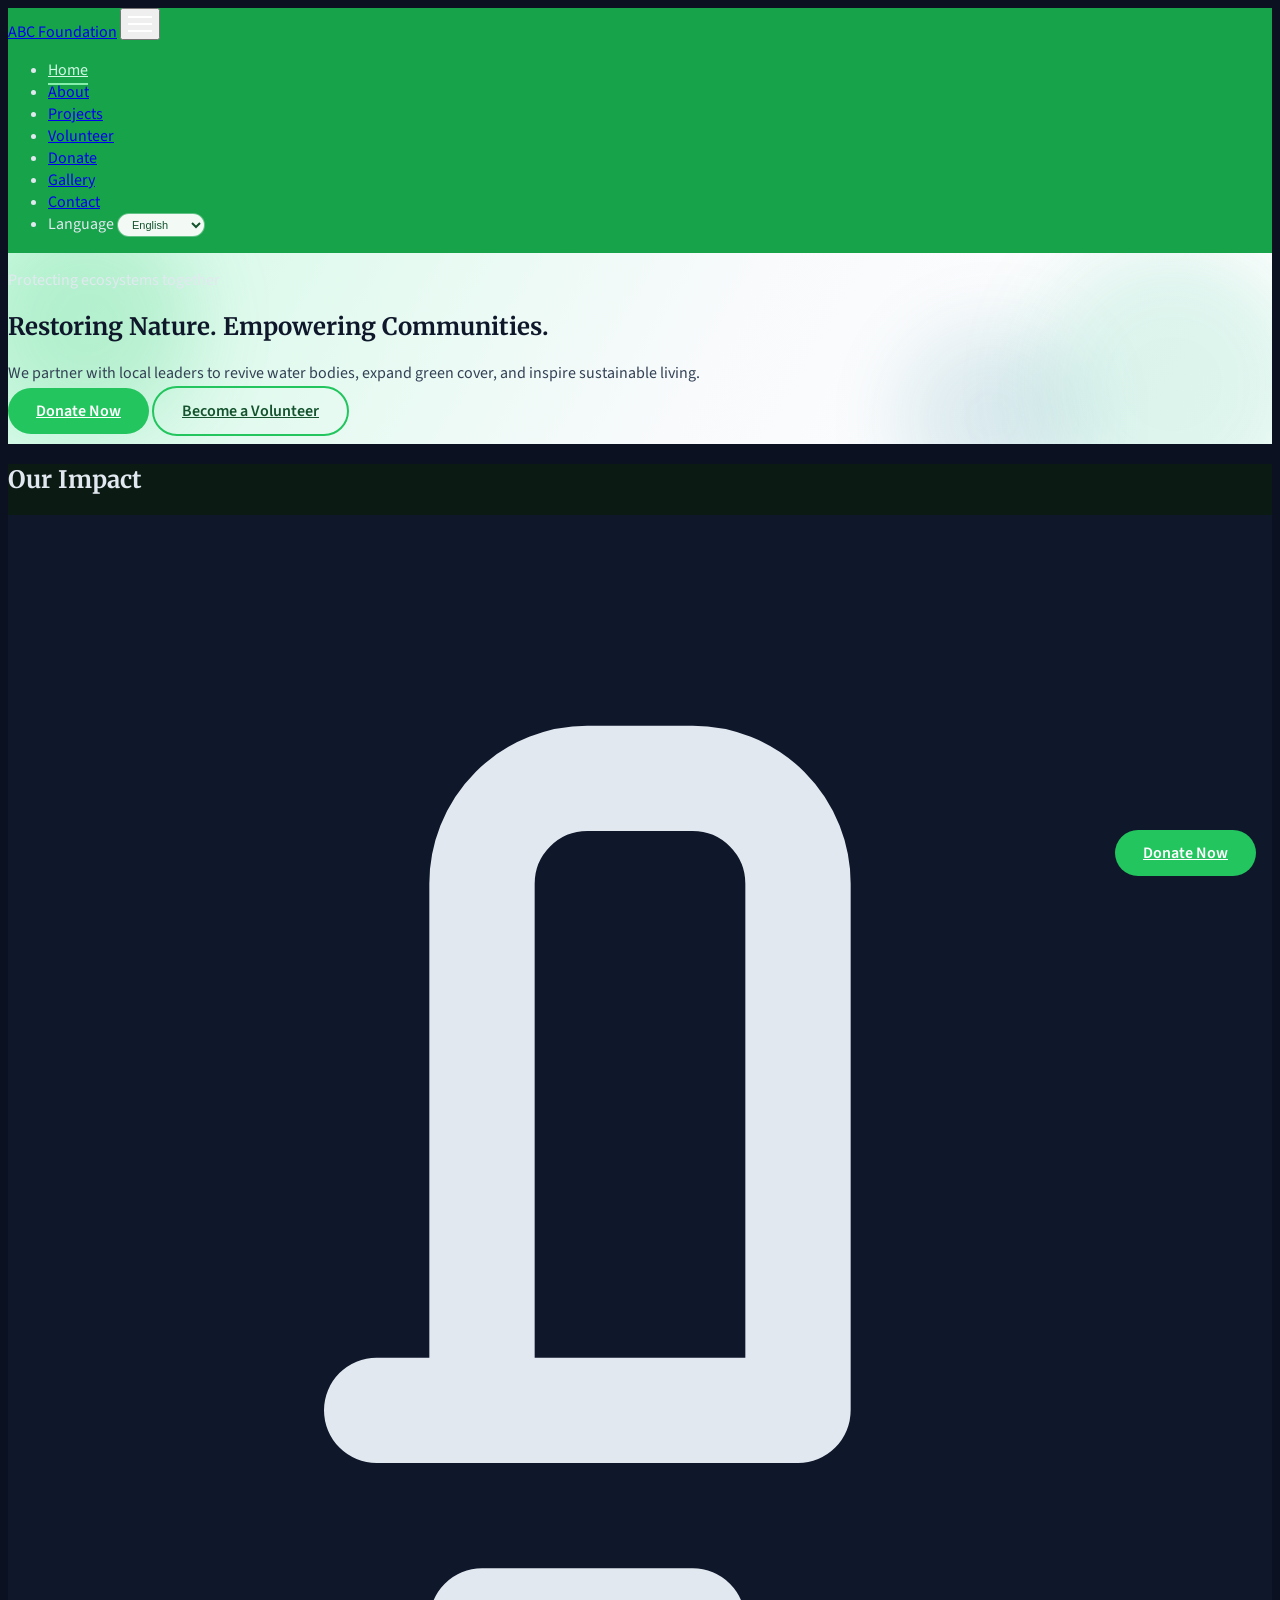
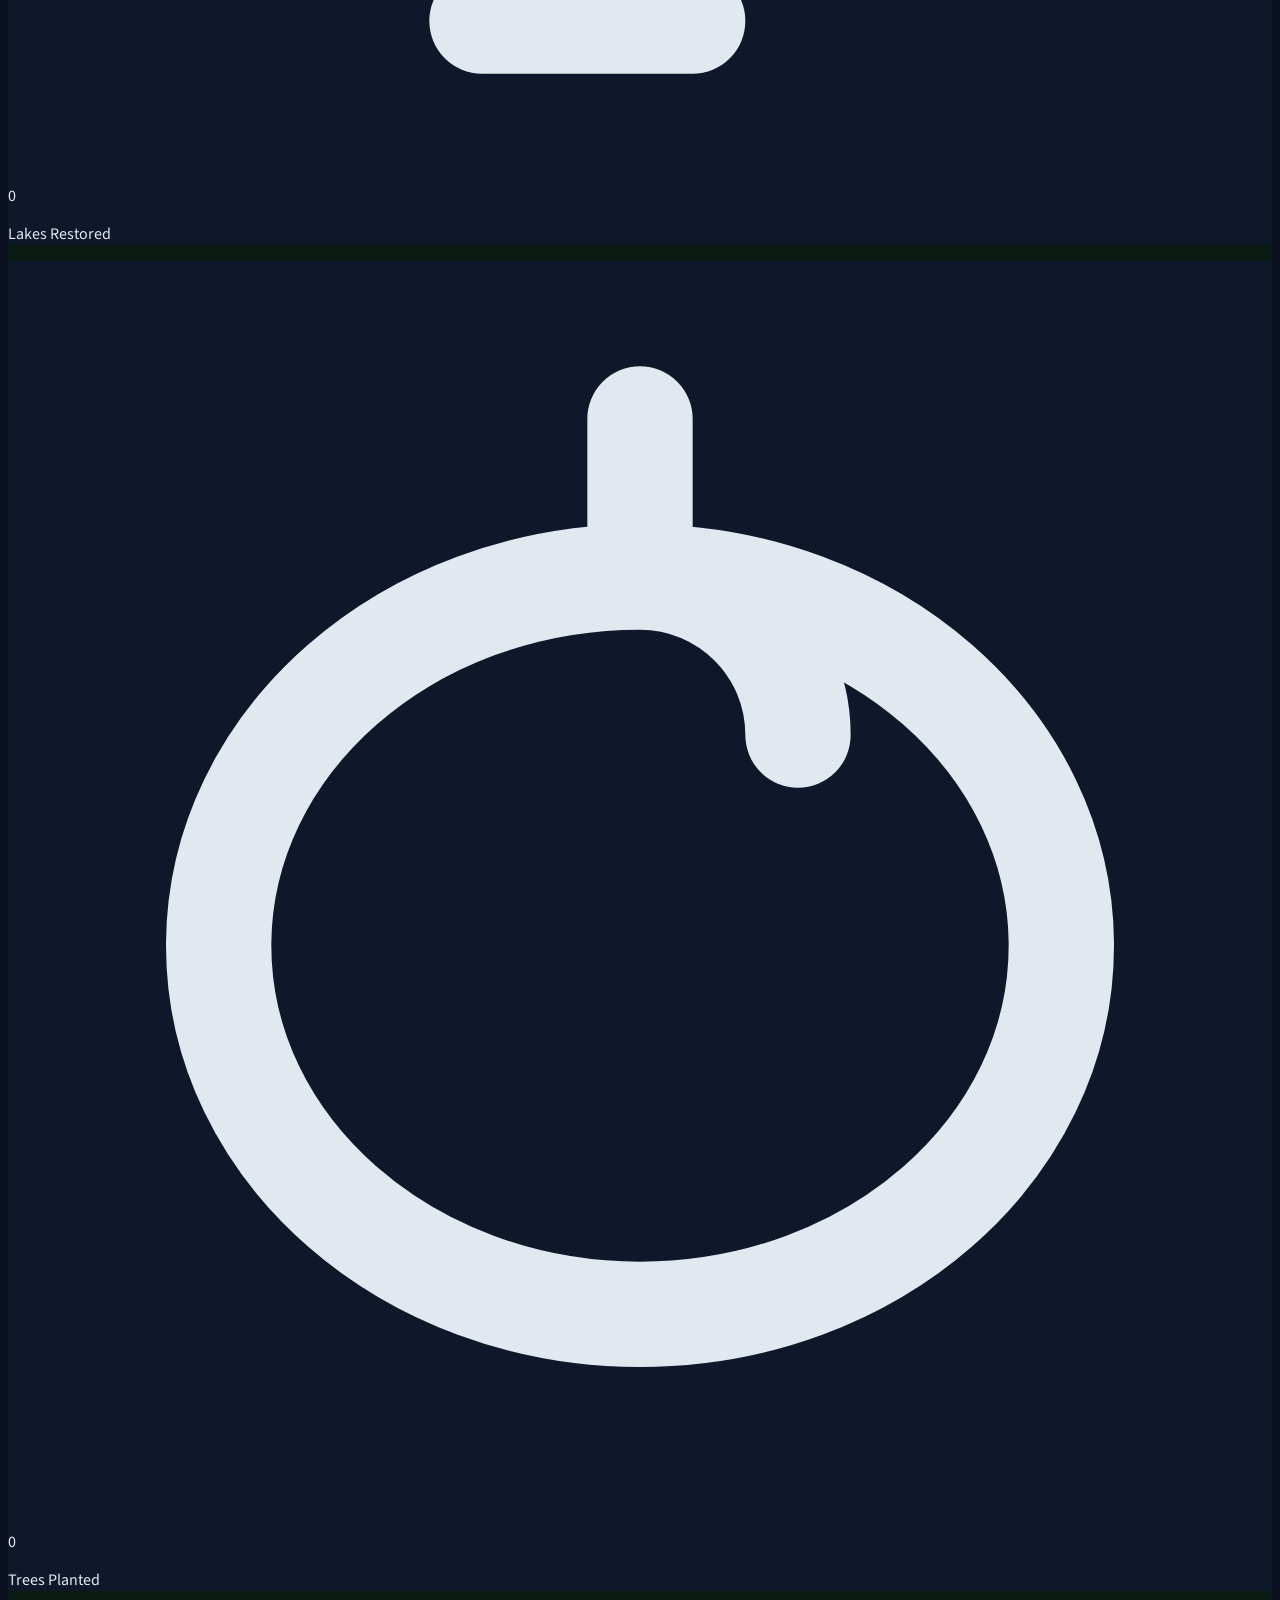
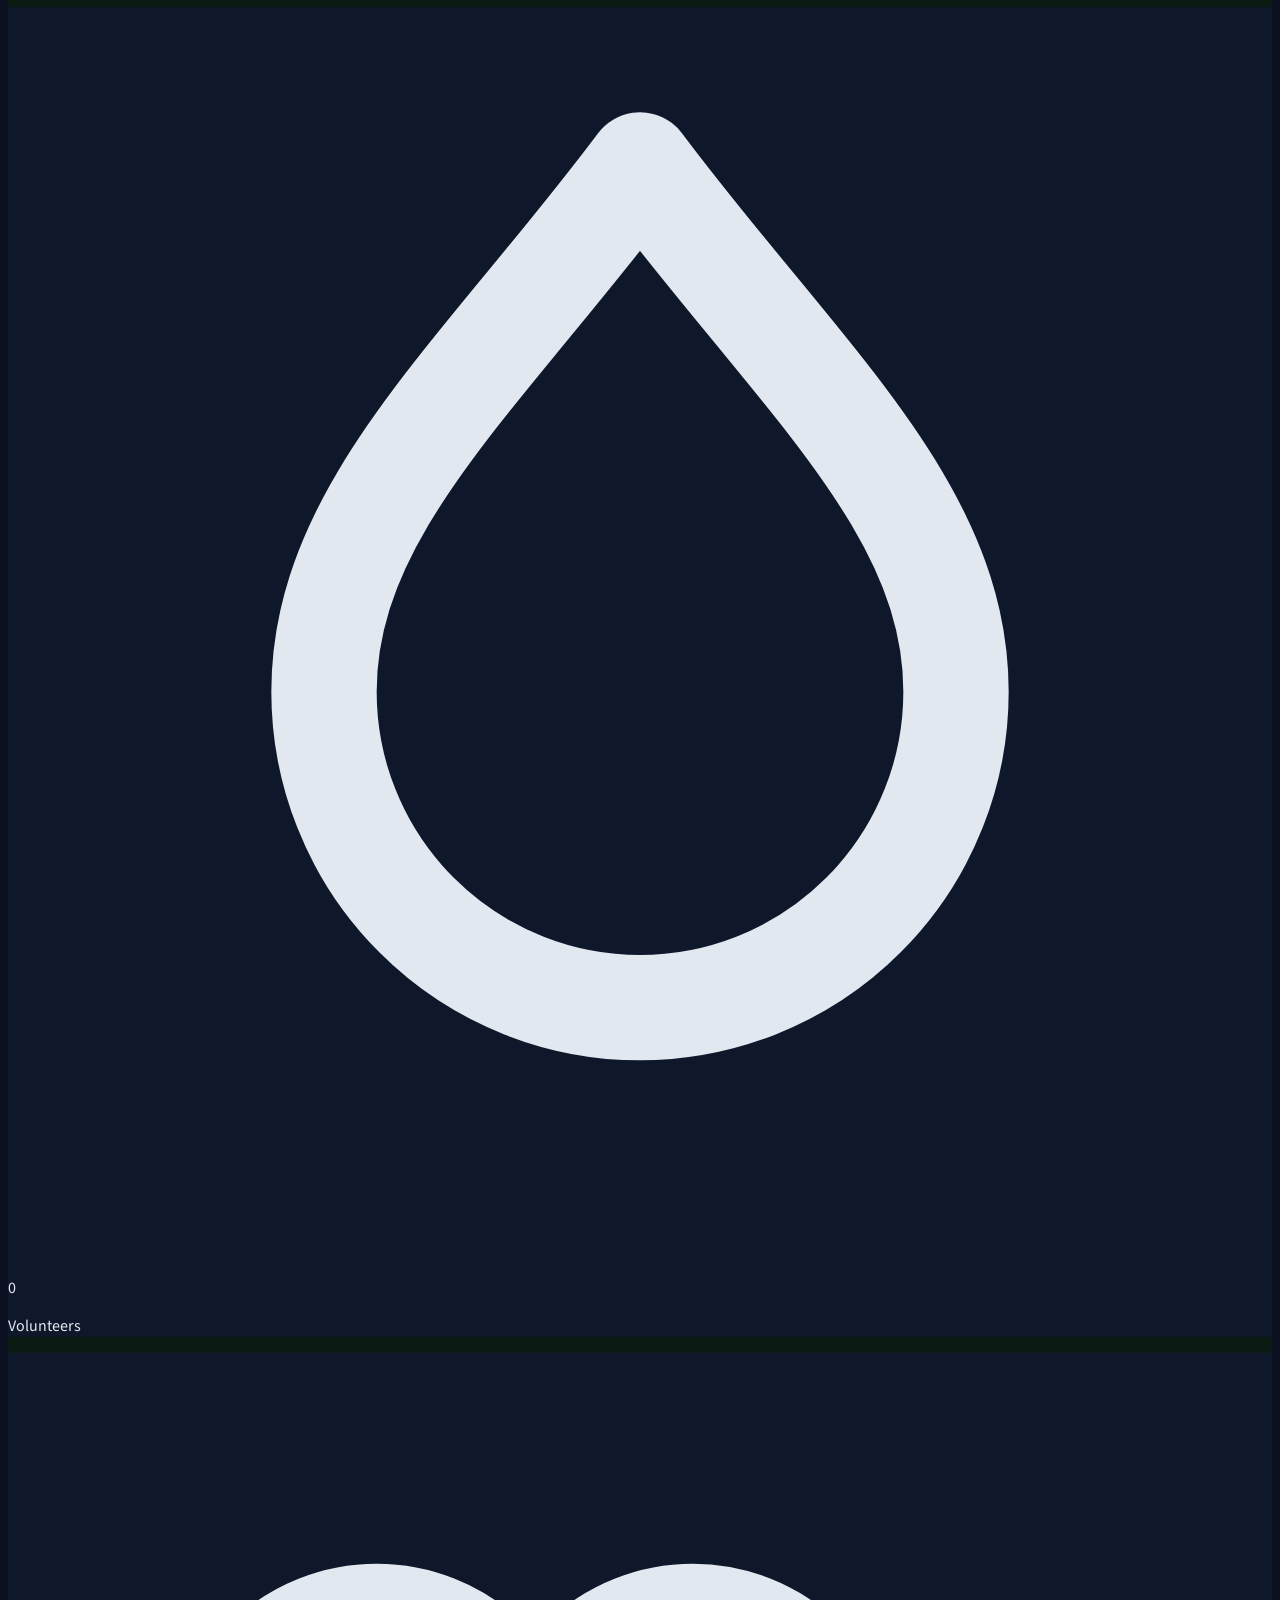
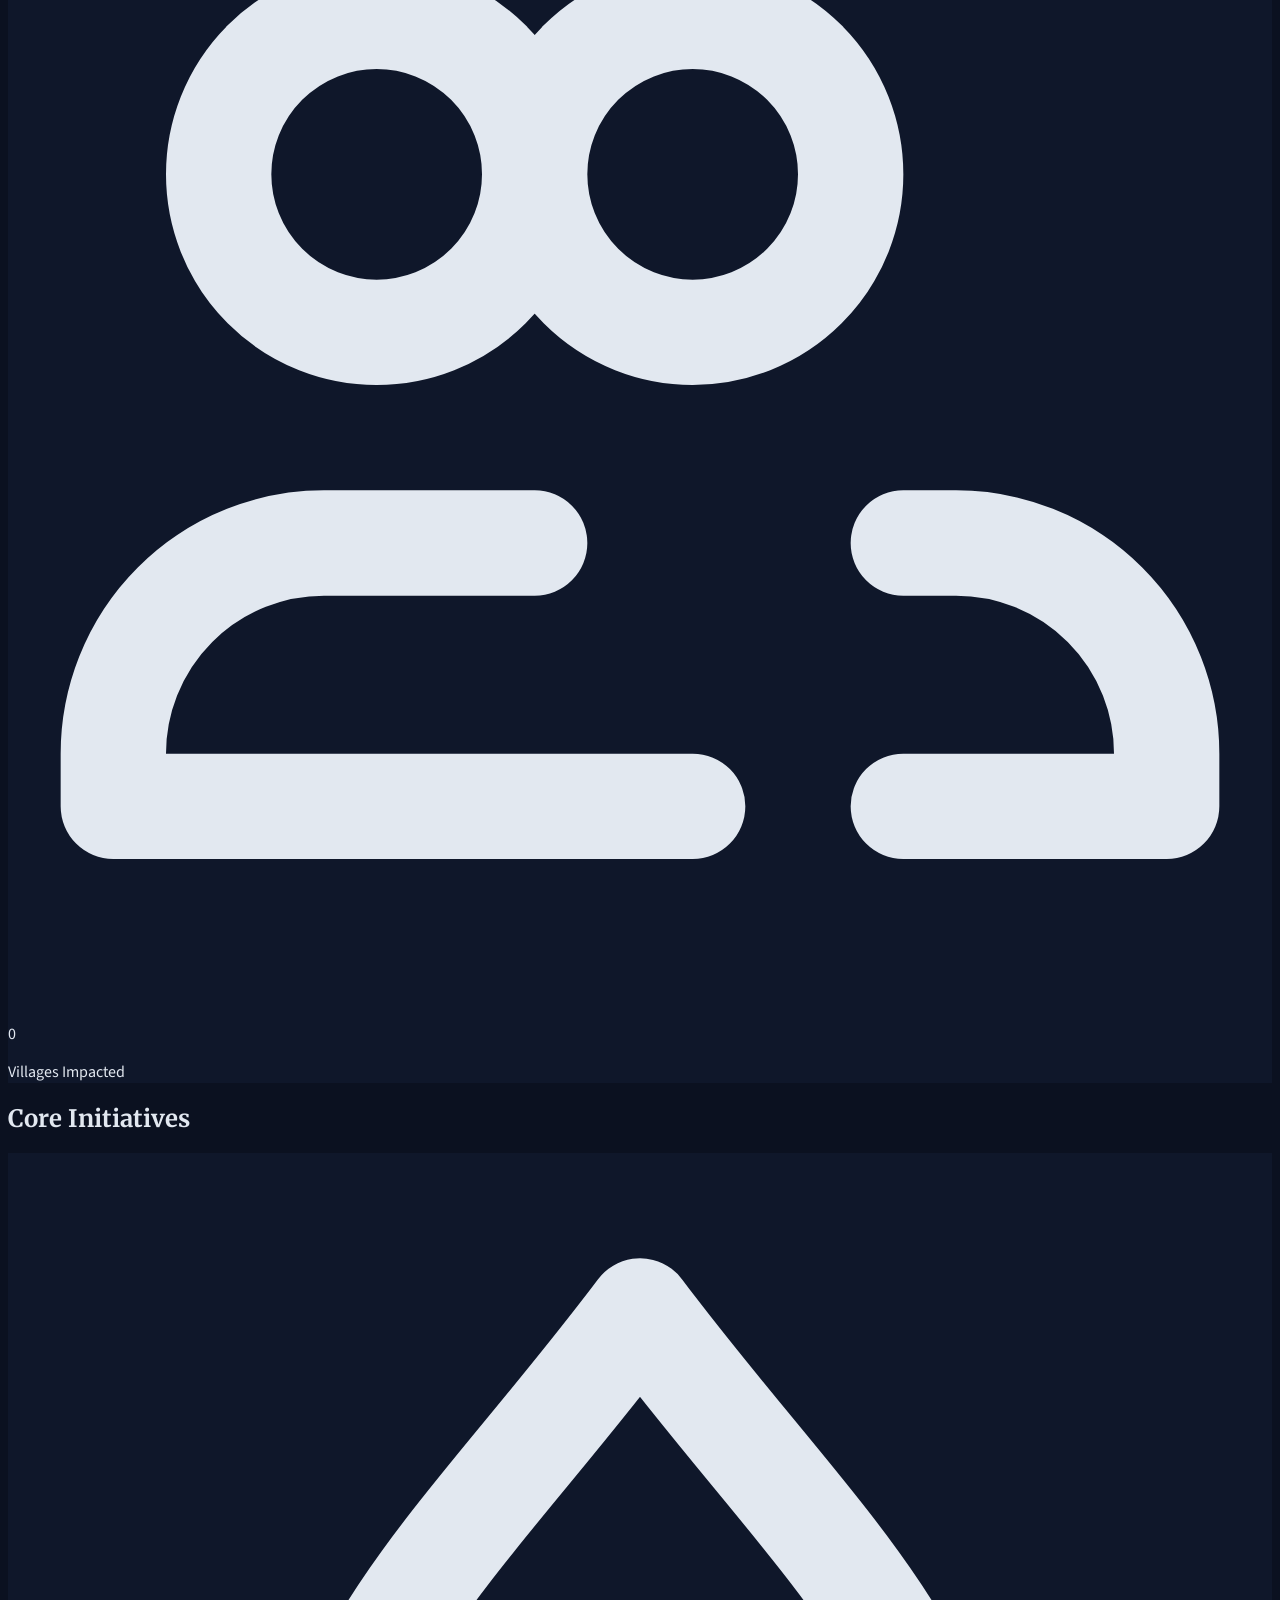
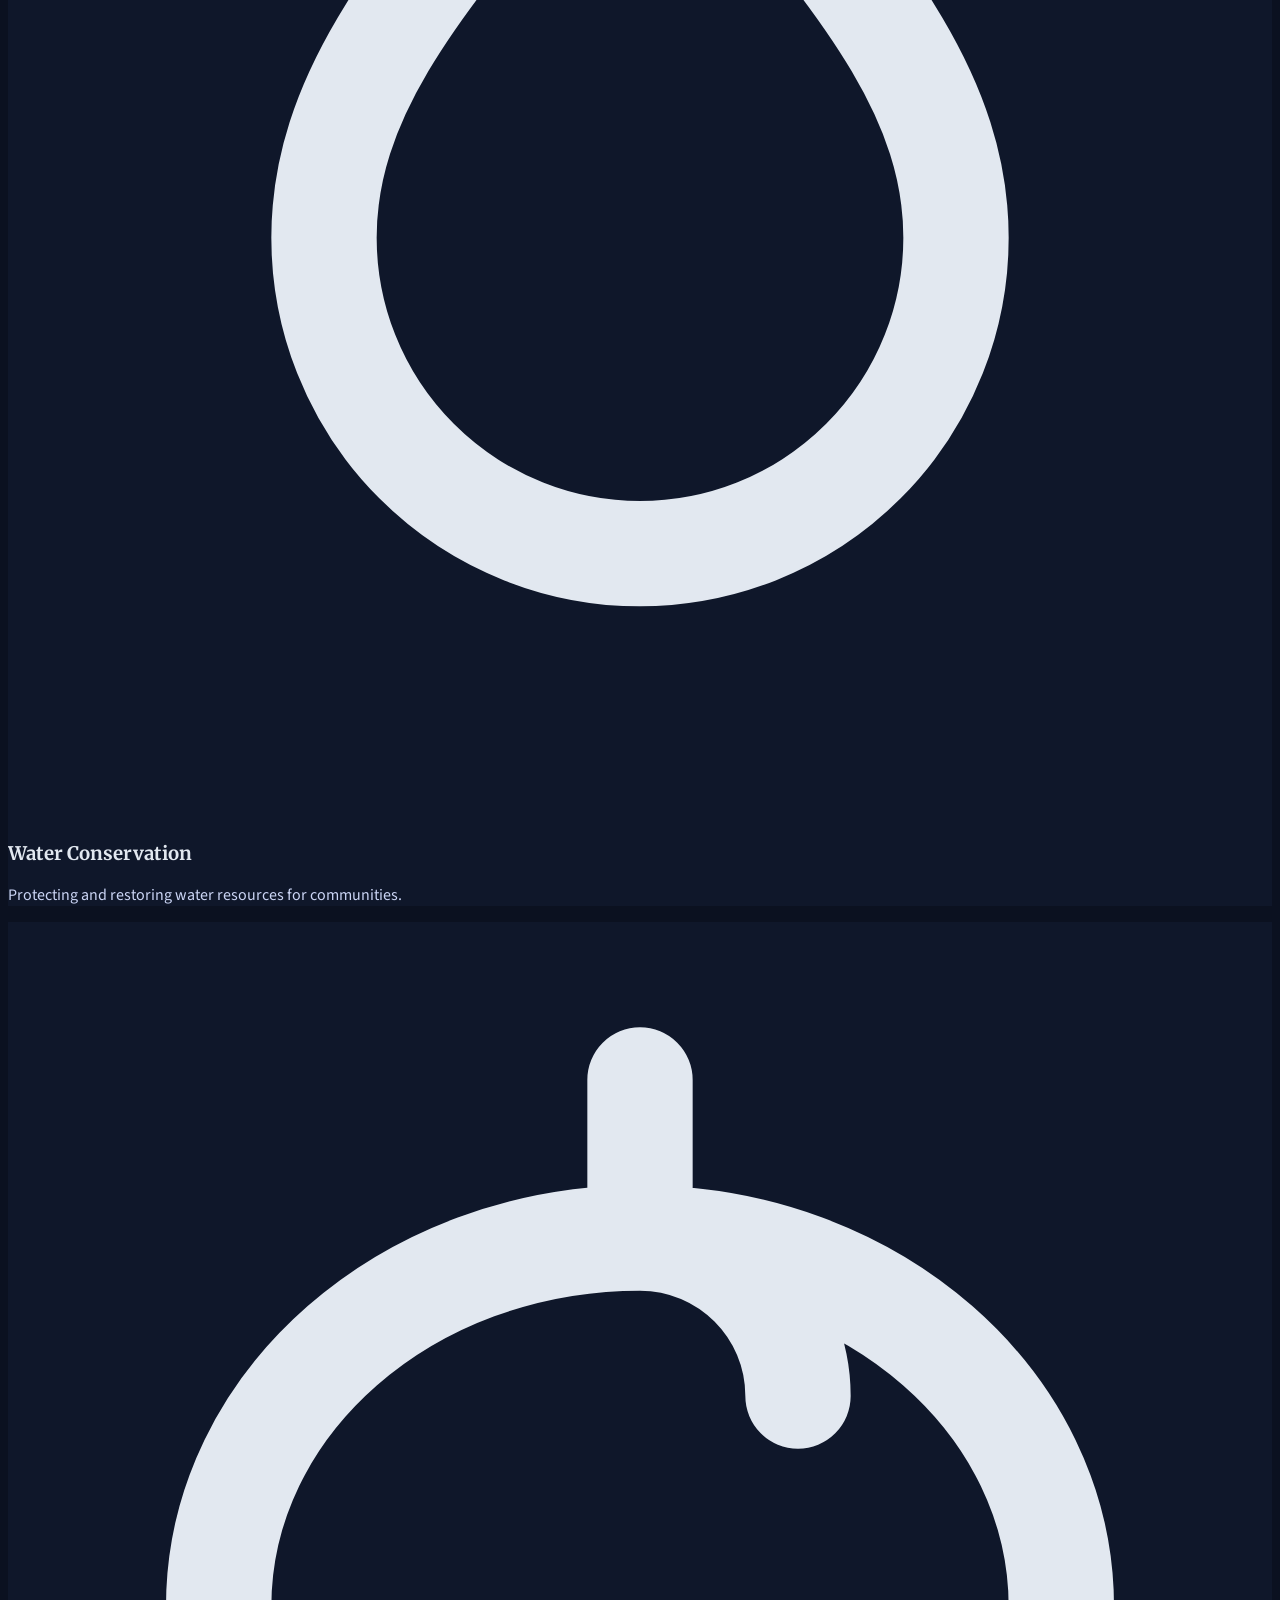
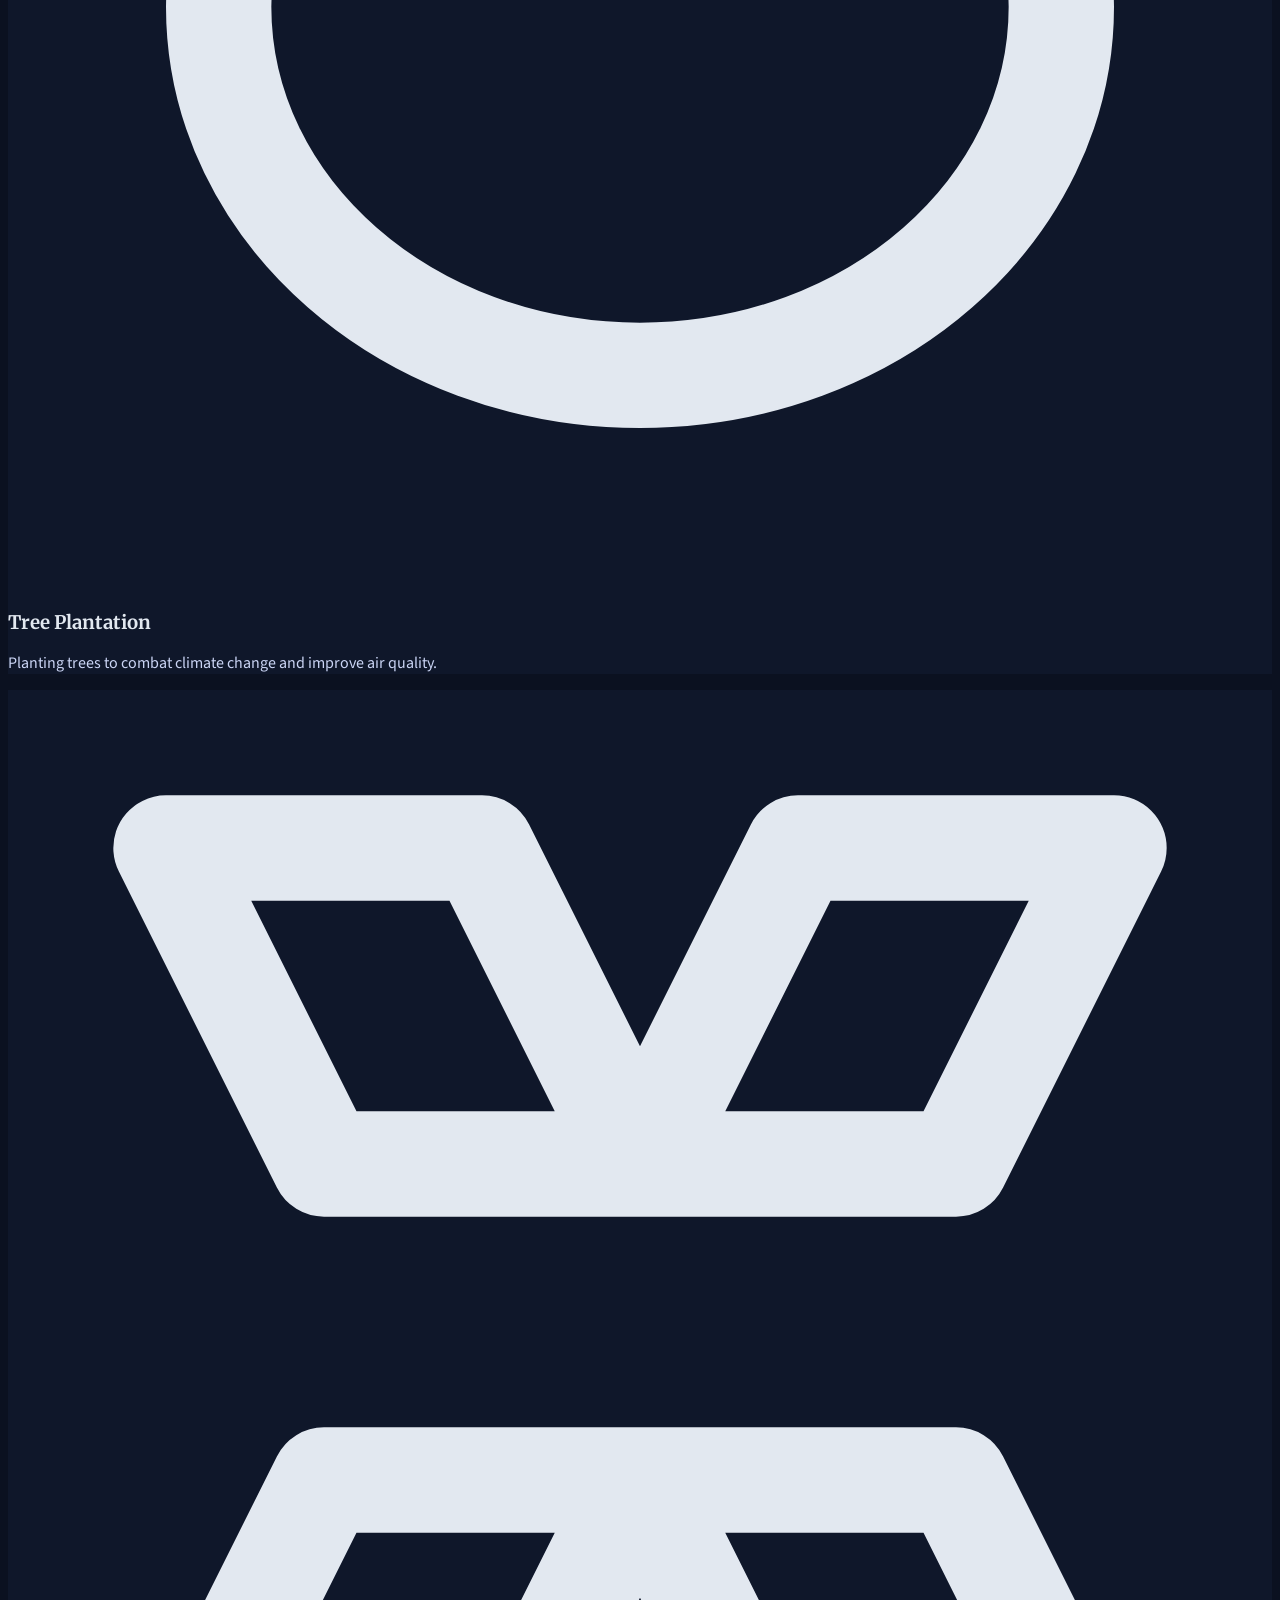
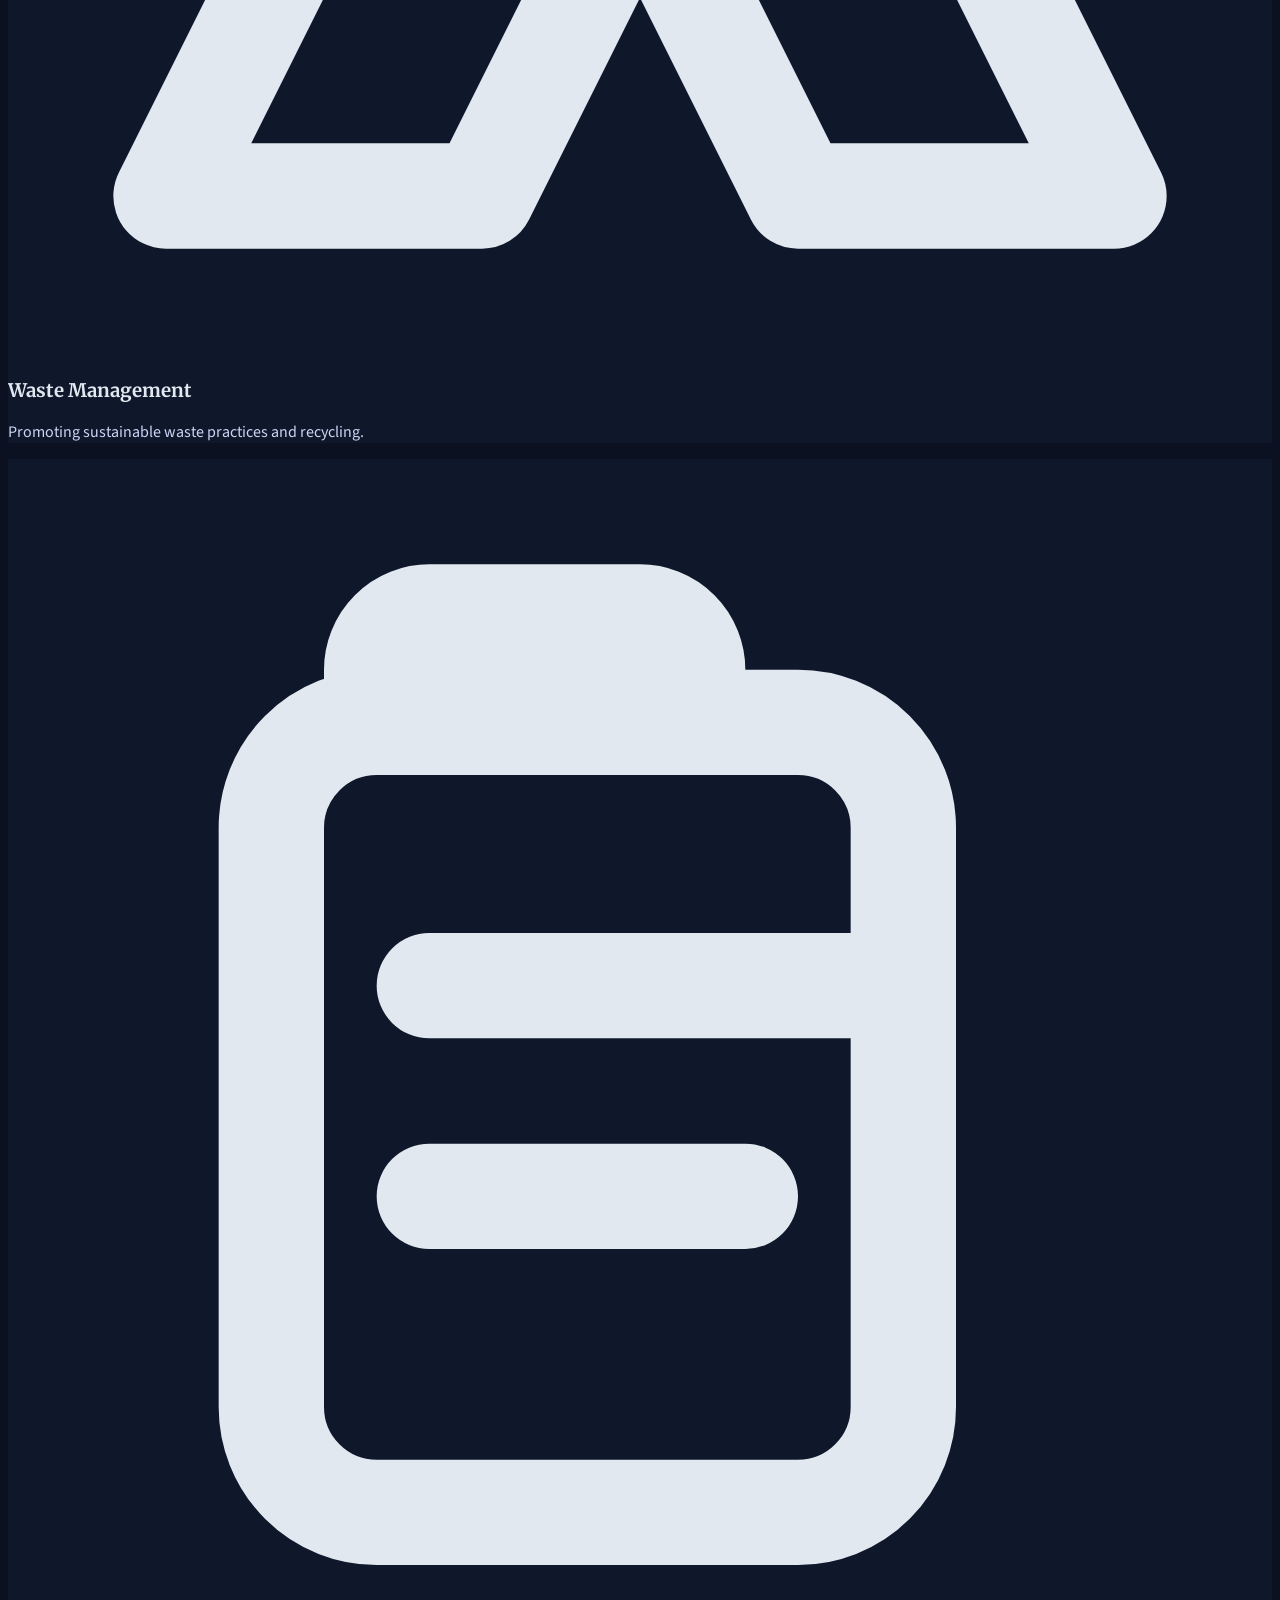
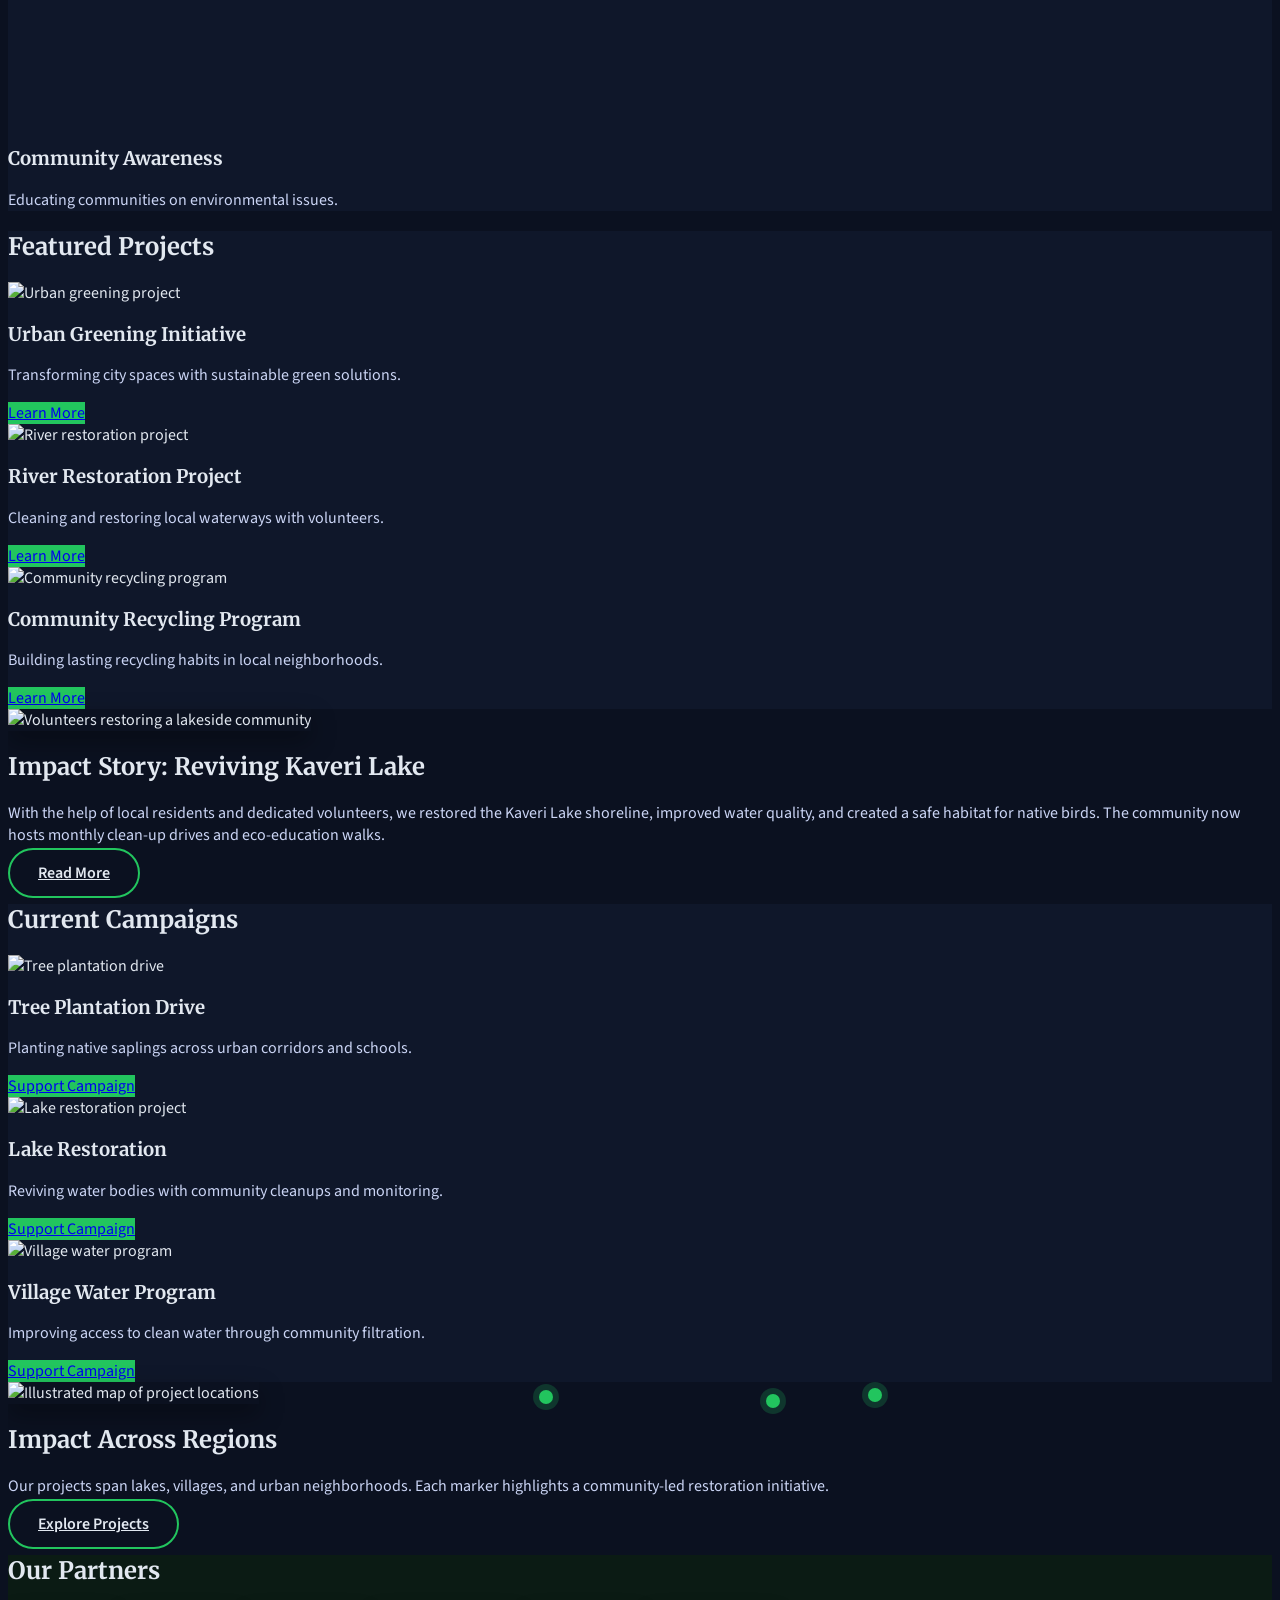
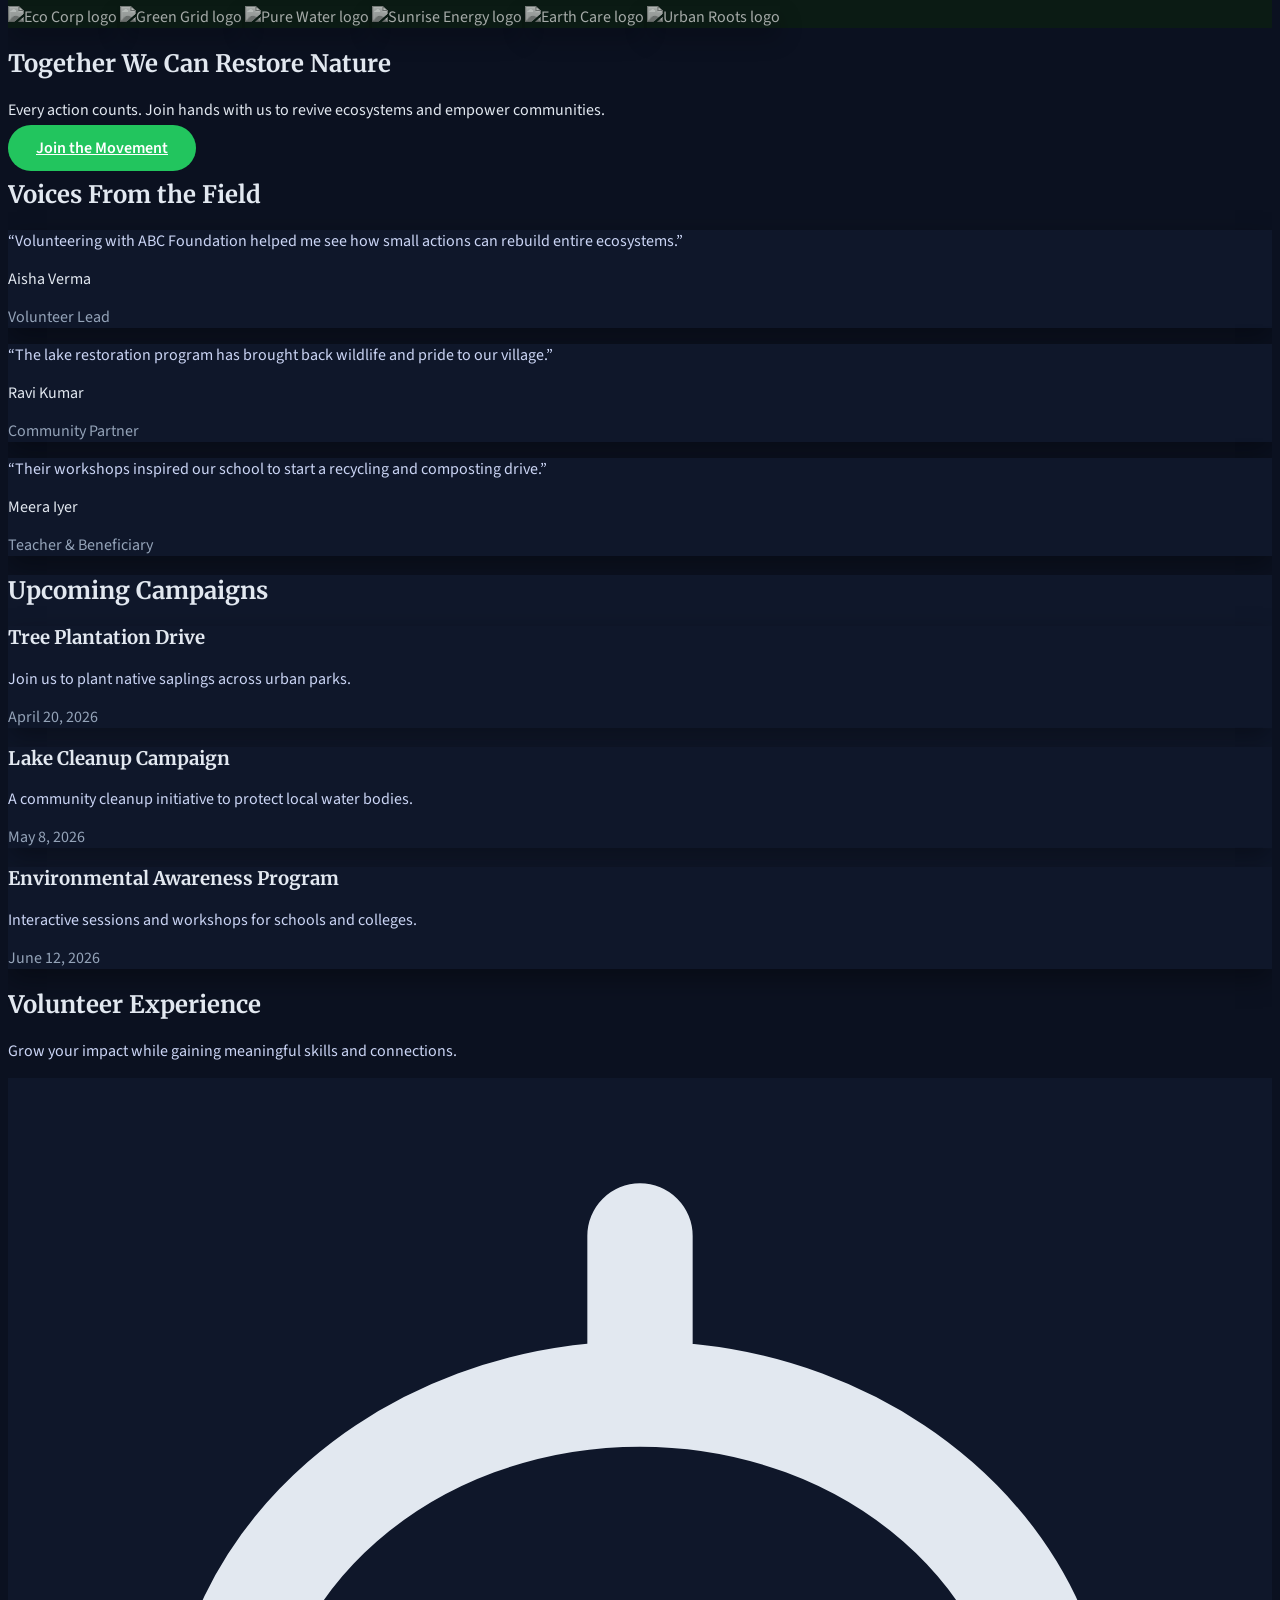
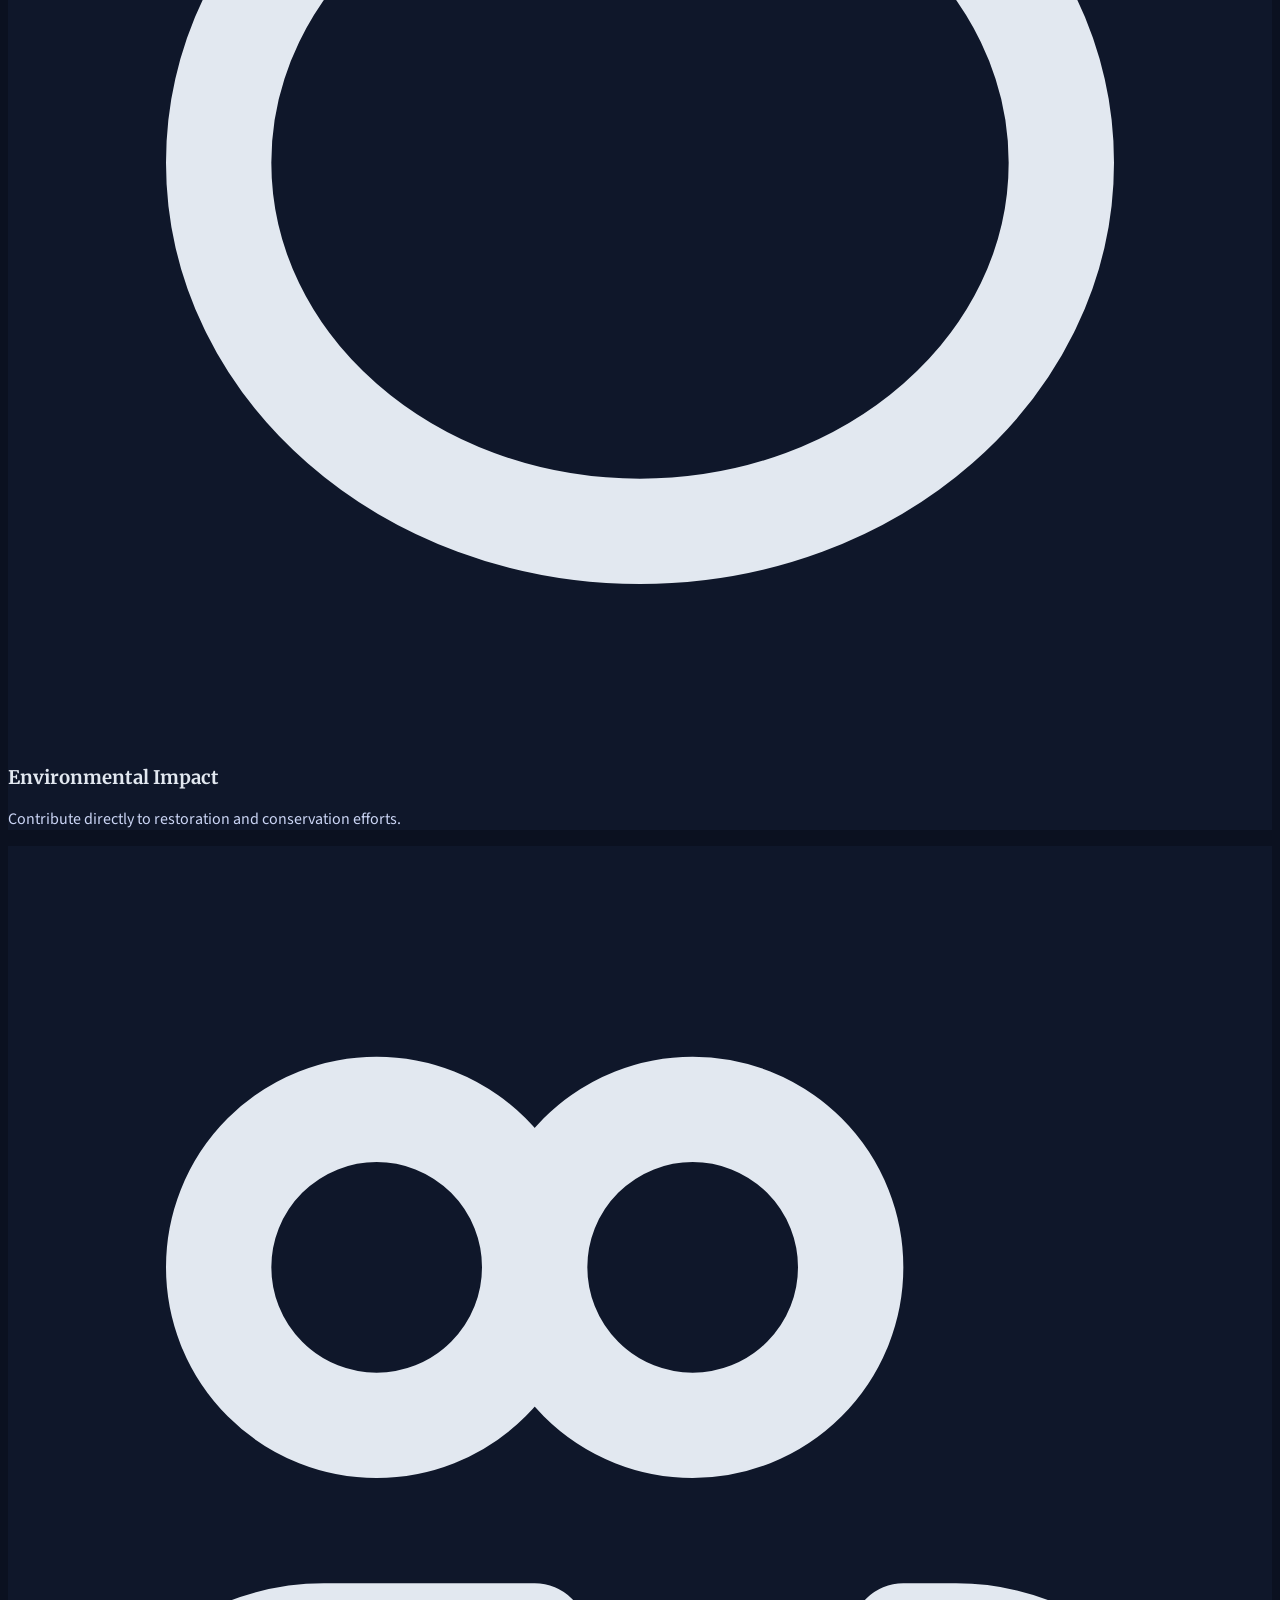
==== commit 1a5b4a86: "mobile responsiveness improved" ====
--- a/index.html
+++ b/index.html
@@ -44,7 +44,6 @@
                     <option value="te">తెలుగు</option>
                     <option value="ml">മലയാളം</option>
                     <option value="kn">ಕನ್ನಡ</option>
-                    <option value="gu">ગુજરાતી</option>
                 </select>
             </li>
         </ul>
@@ -60,7 +59,6 @@
                     <option value="te">తెలుగు</option>
                     <option value="ml">മലയാളം</option>
                     <option value="kn">ಕನ್ನಡ</option>
-                    <option value="gu">ગુજરાતી</option>
                 </select>
             </li>
             <li><a href="index.html" class="nav-link block" data-i18n="nav_home">Home</a></li>
--- a/assets/css/styles.css
+++ b/assets/css/styles.css
@@ -15,12 +15,14 @@
 
 html {
     scroll-behavior: smooth;
+    overflow-x: hidden;
 }
 
 body {
     font-family: "Source Sans 3", "Segoe UI", Arial, sans-serif;
     background: var(--slate-950);
     color: #e2e8f0;
+    overflow-x: hidden;
 }
 
 body.page-fade {
@@ -163,6 +165,7 @@
     line-height: 1.2;
     text-transform: none;
     transition: border-color 0.2s ease, background 0.2s ease;
+    max-width: 100%;
 }
 
 .language-switcher:focus-visible {
@@ -435,6 +438,10 @@
     border-radius: 9999px;
     font-weight: 600;
     transition: transform 0.2s ease, box-shadow 0.2s ease, filter 0.2s ease;
+    white-space: normal;
+    overflow-wrap: anywhere;
+    word-break: break-word;
+    text-align: center;
 }
 
 .btn-primary:hover {
@@ -449,6 +456,10 @@
     border-radius: 9999px;
     font-weight: 600;
     transition: background-color 0.2s ease, color 0.2s ease;
+    white-space: normal;
+    overflow-wrap: anywhere;
+    word-break: break-word;
+    text-align: center;
 }
 
 .btn-secondary:hover {
@@ -479,6 +490,68 @@
     height: auto;
 }
 
+.container,
+.container * {
+    min-width: 0;
+}
+
+h1,
+h2,
+h3,
+h4,
+h5,
+h6,
+p,
+a,
+button,
+label,
+option,
+select {
+    overflow-wrap: anywhere;
+    word-break: break-word;
+}
+
+@media (max-width: 767px) {
+    h1,
+    h2,
+    h3,
+    p,
+    a,
+    button,
+    label,
+    option,
+    select {
+        hyphens: auto;
+    }
+
+    .language-switcher {
+        width: 100%;
+        max-width: 100%;
+    }
+
+    .mobile-menu ul,
+    .mobile-menu li,
+    .mobile-menu a {
+        max-width: 100%;
+    }
+
+    .btn-primary,
+    .btn-secondary {
+        width: 100%;
+        max-width: 100%;
+    }
+
+    .text-5xl,
+    .text-6xl,
+    .text-4xl,
+    .text-3xl,
+    .text-2xl,
+    .text-xl {
+        overflow-wrap: anywhere;
+        word-break: break-word;
+    }
+}
+
 @media print {
     nav,
     footer {
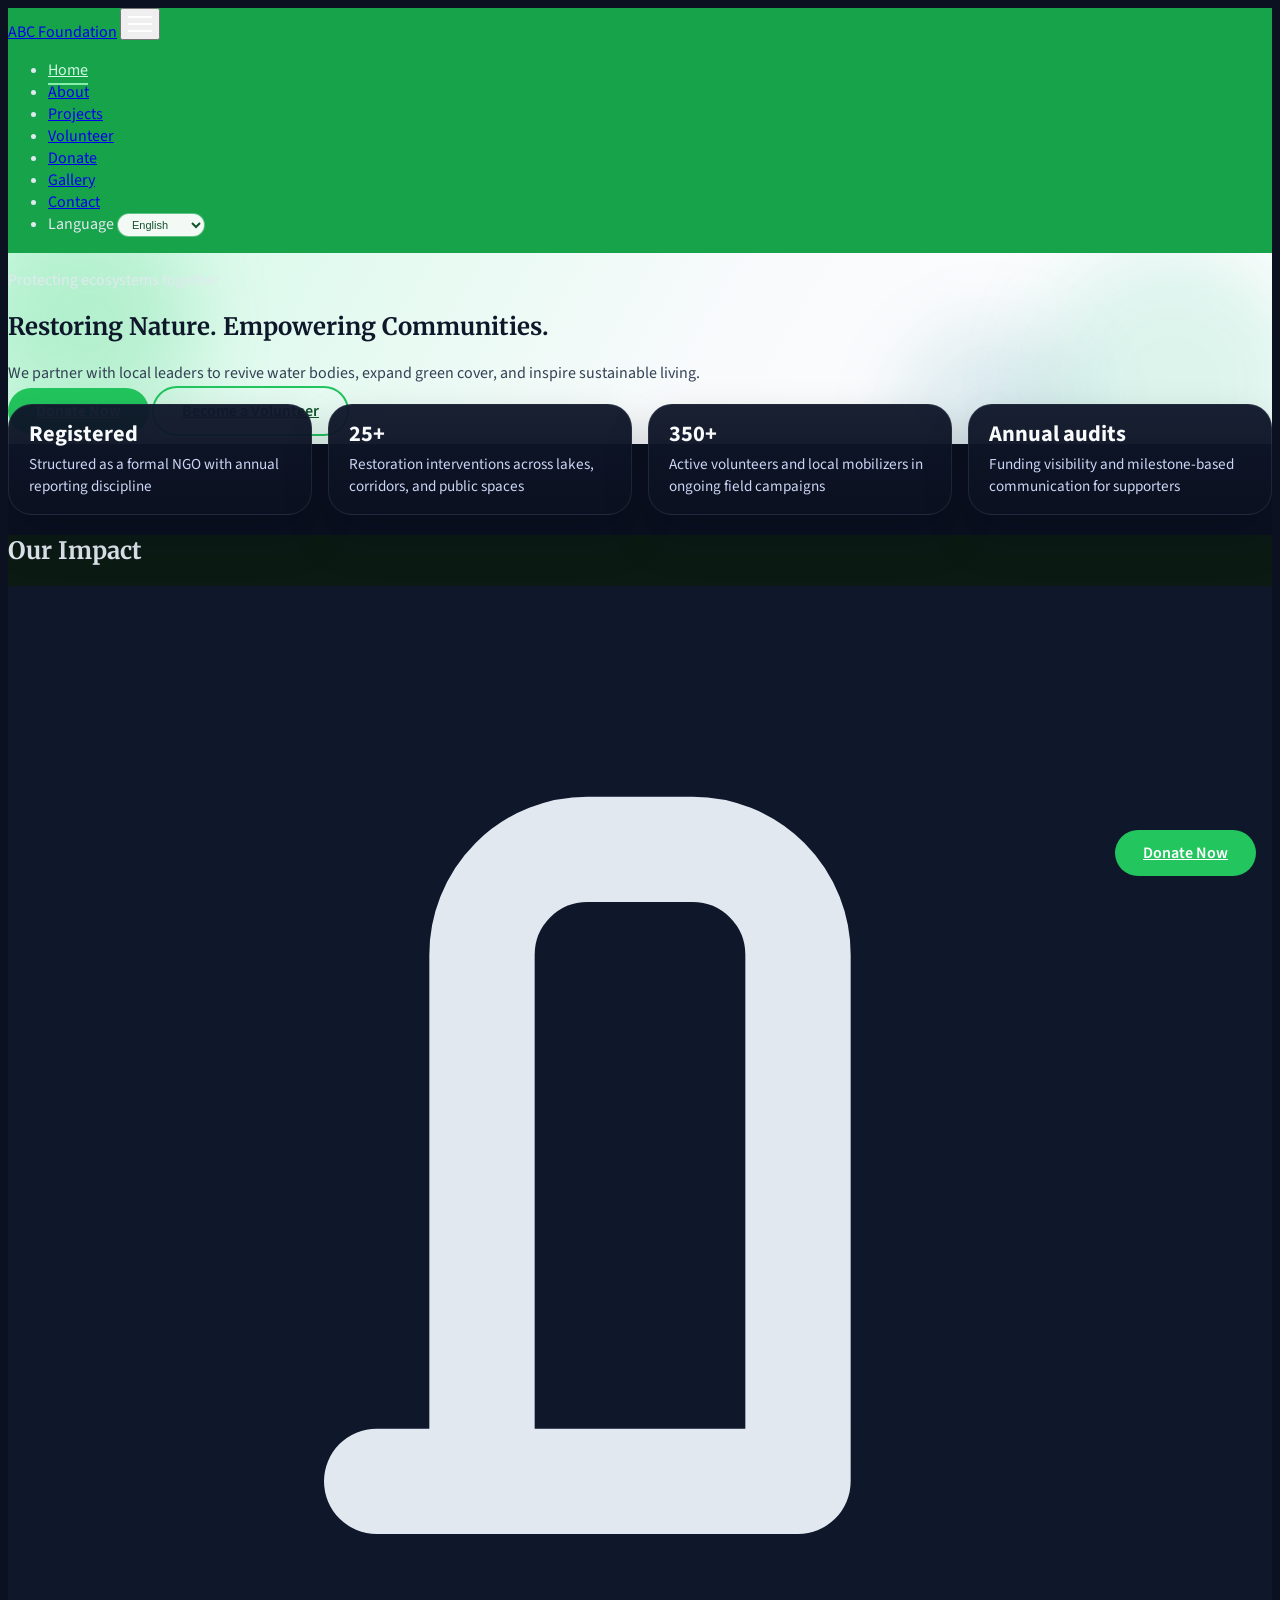
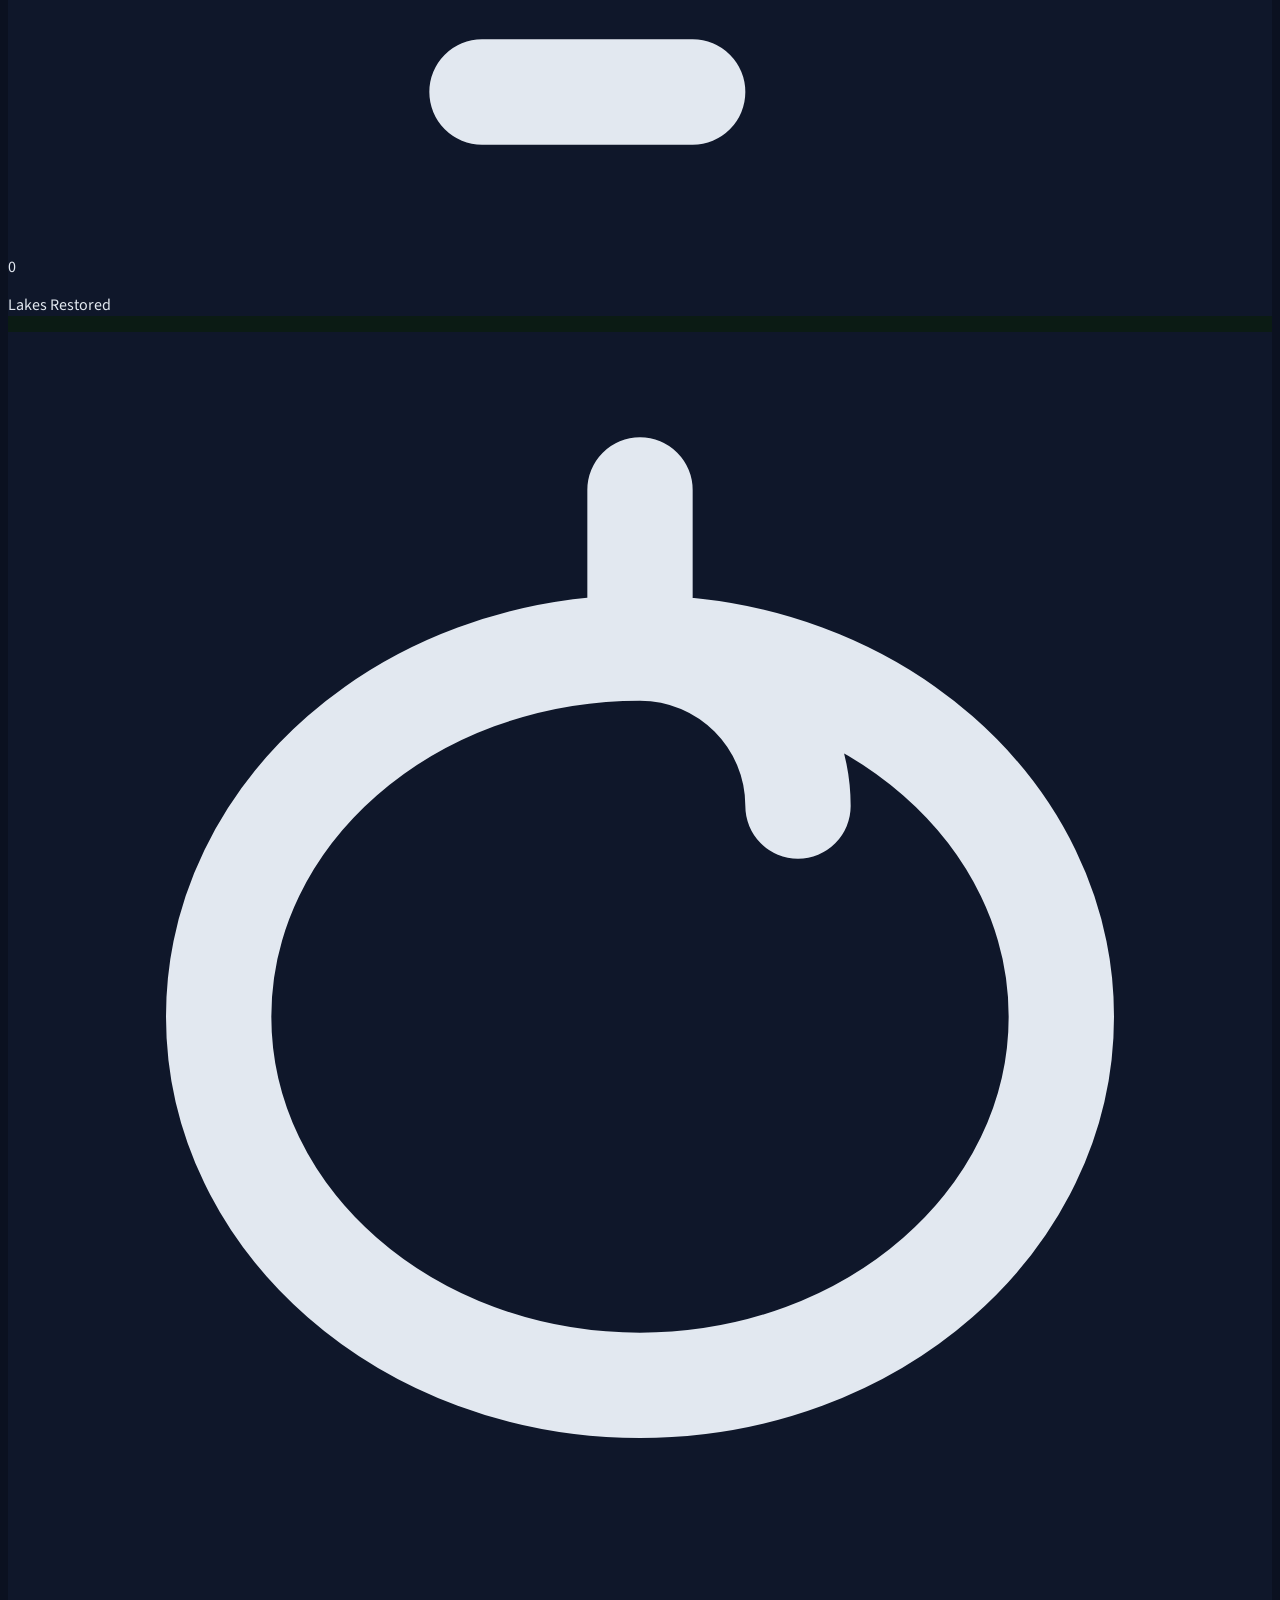
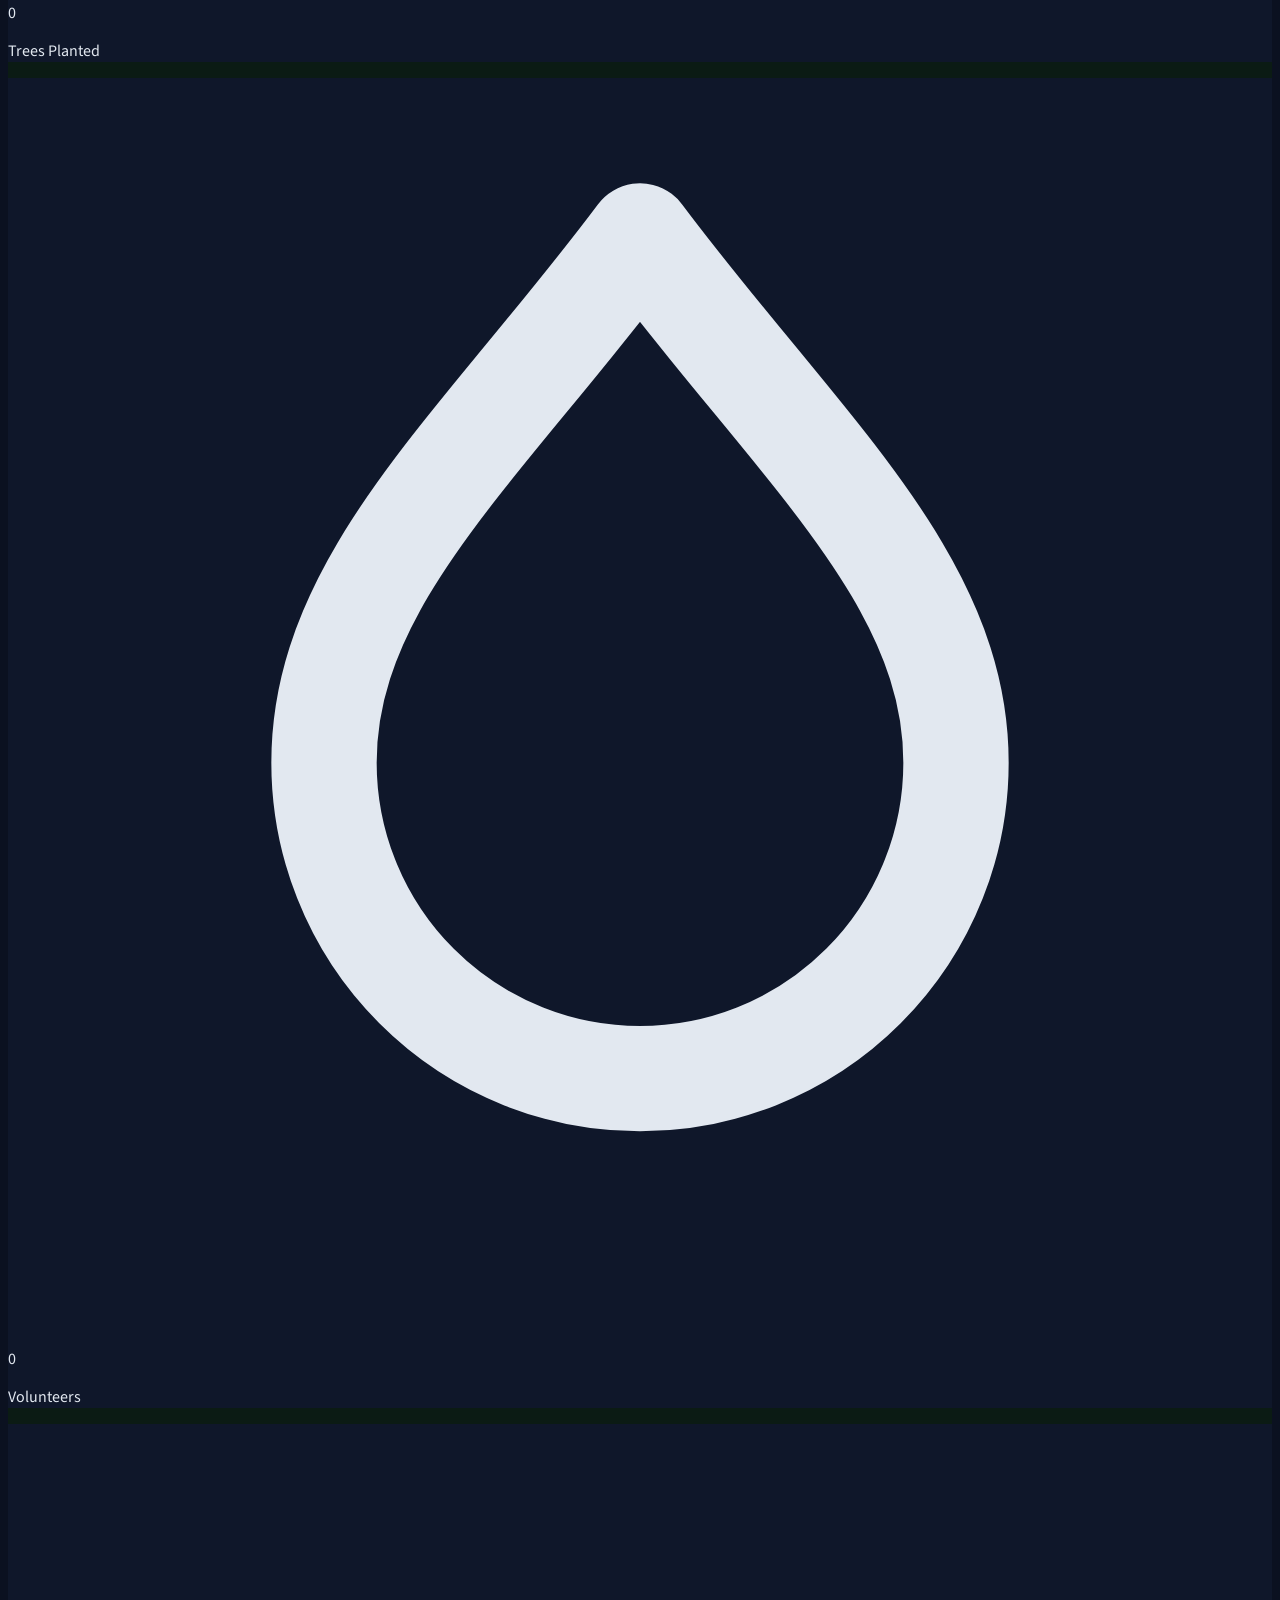
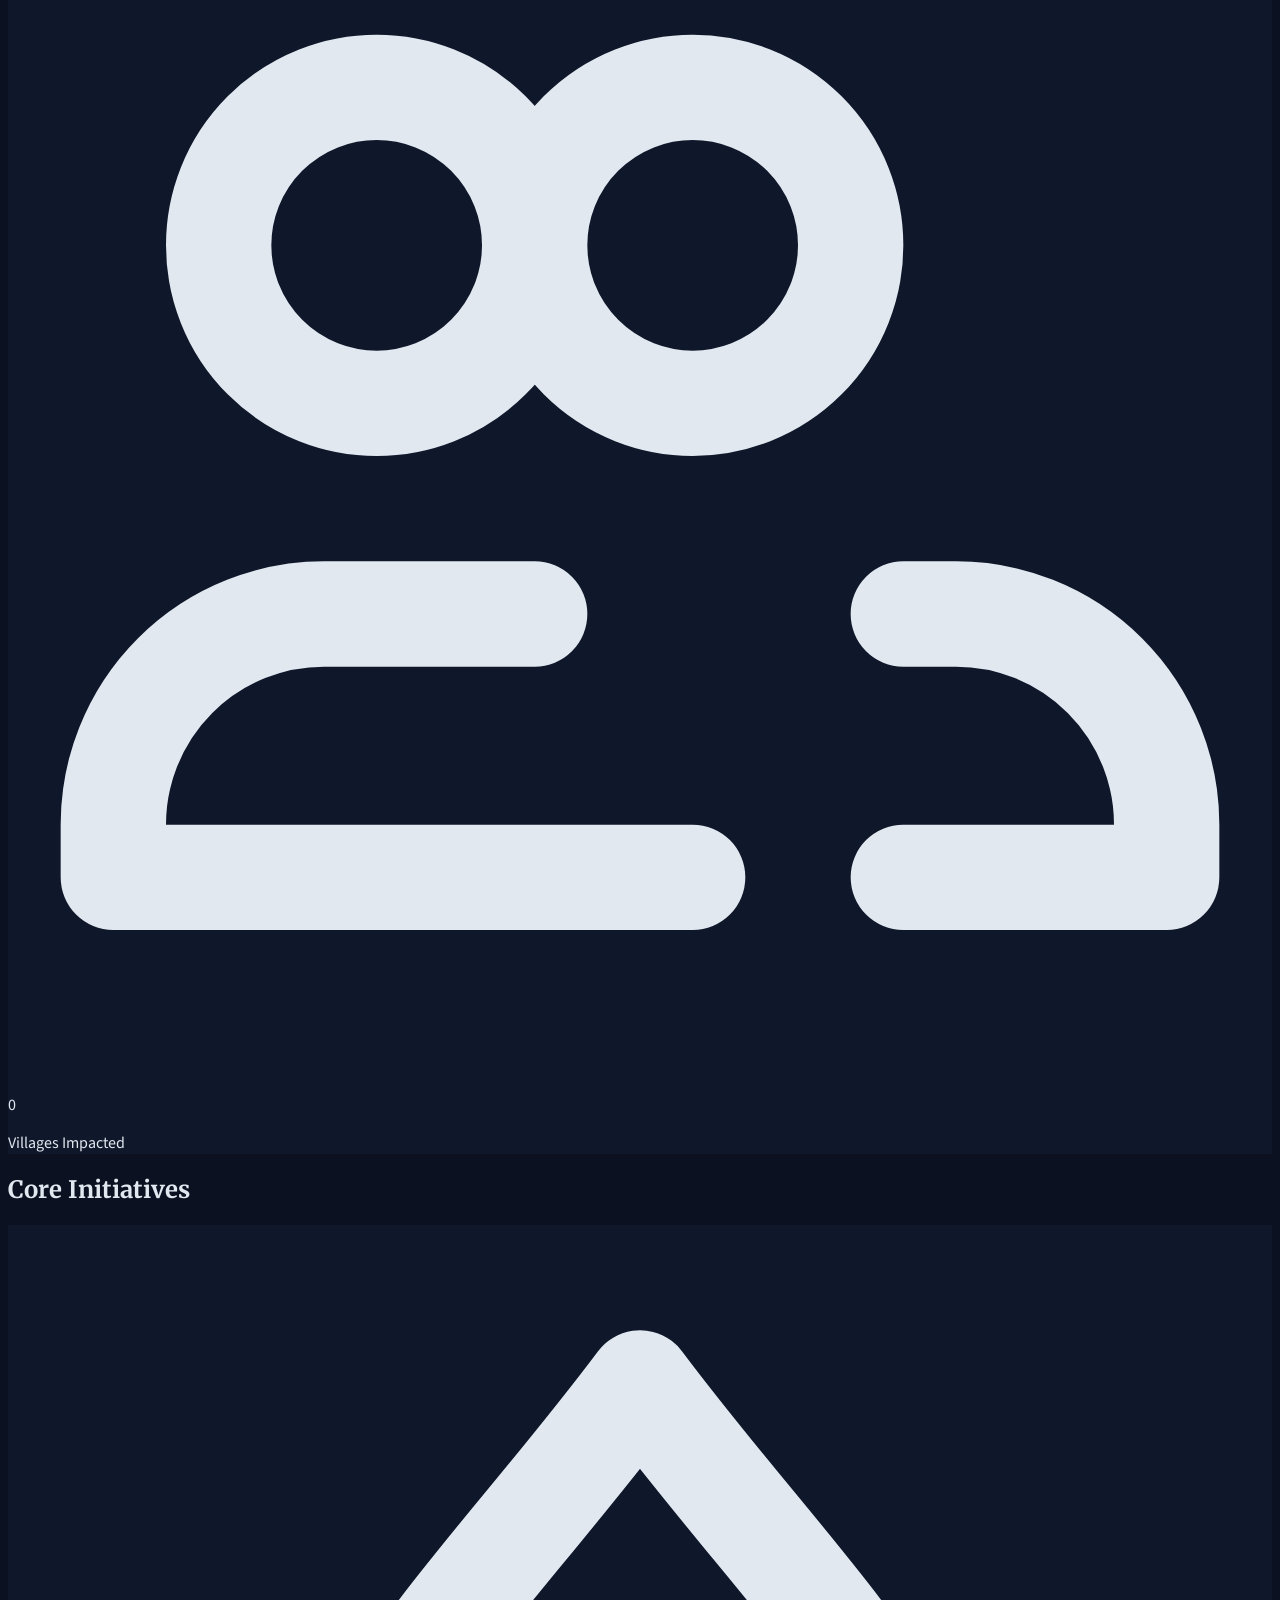
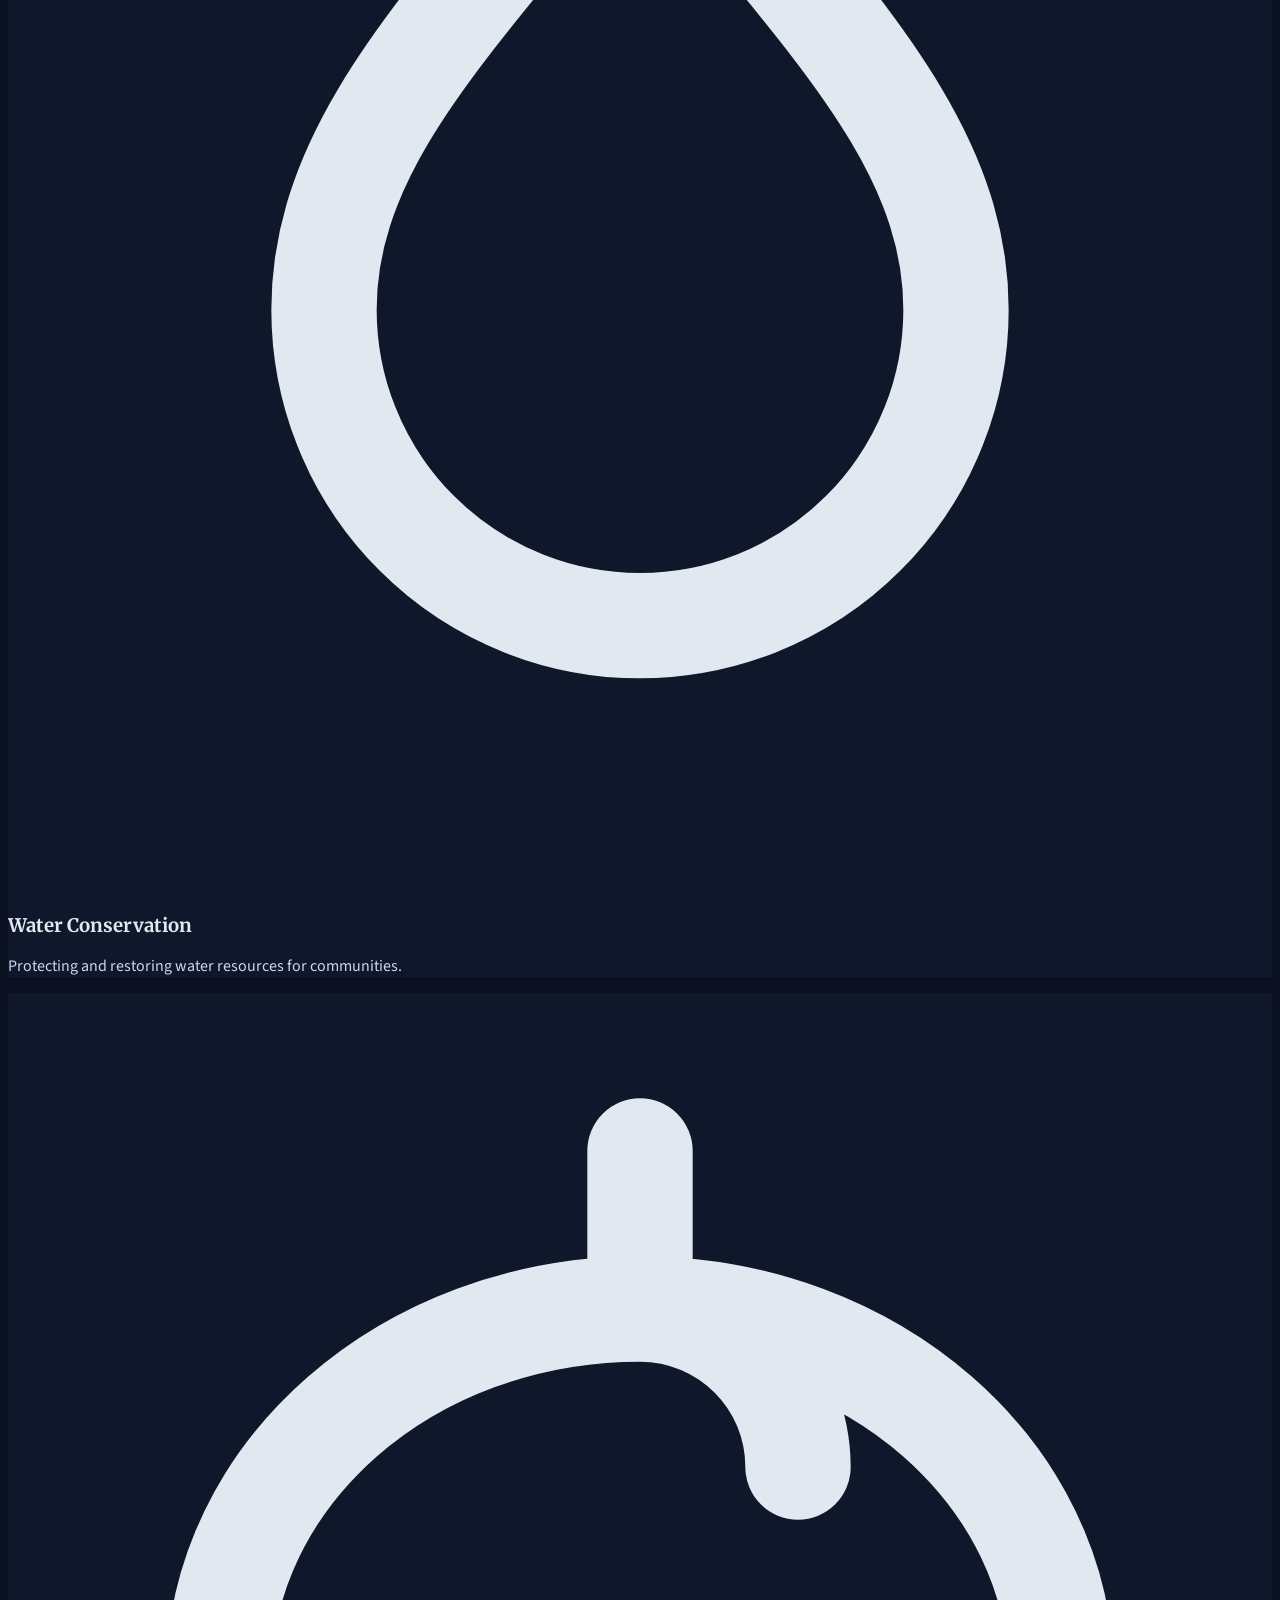
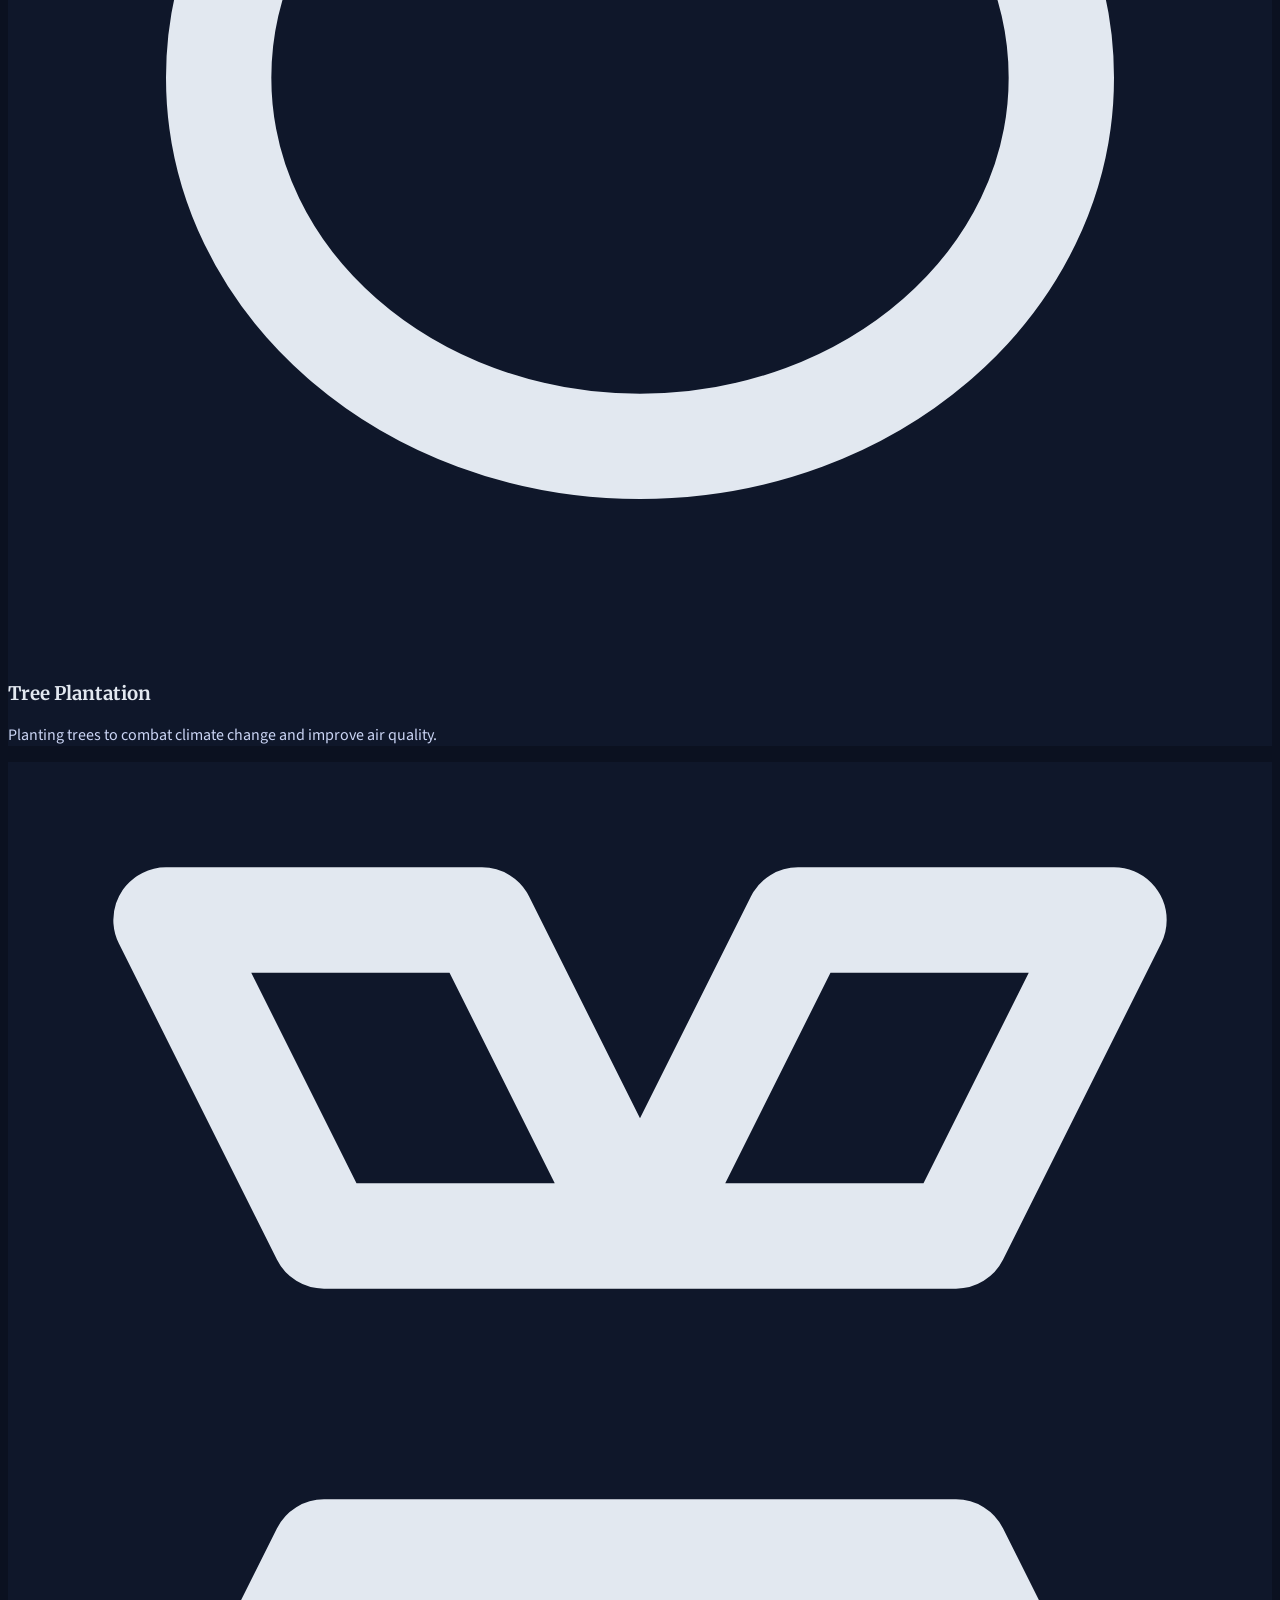
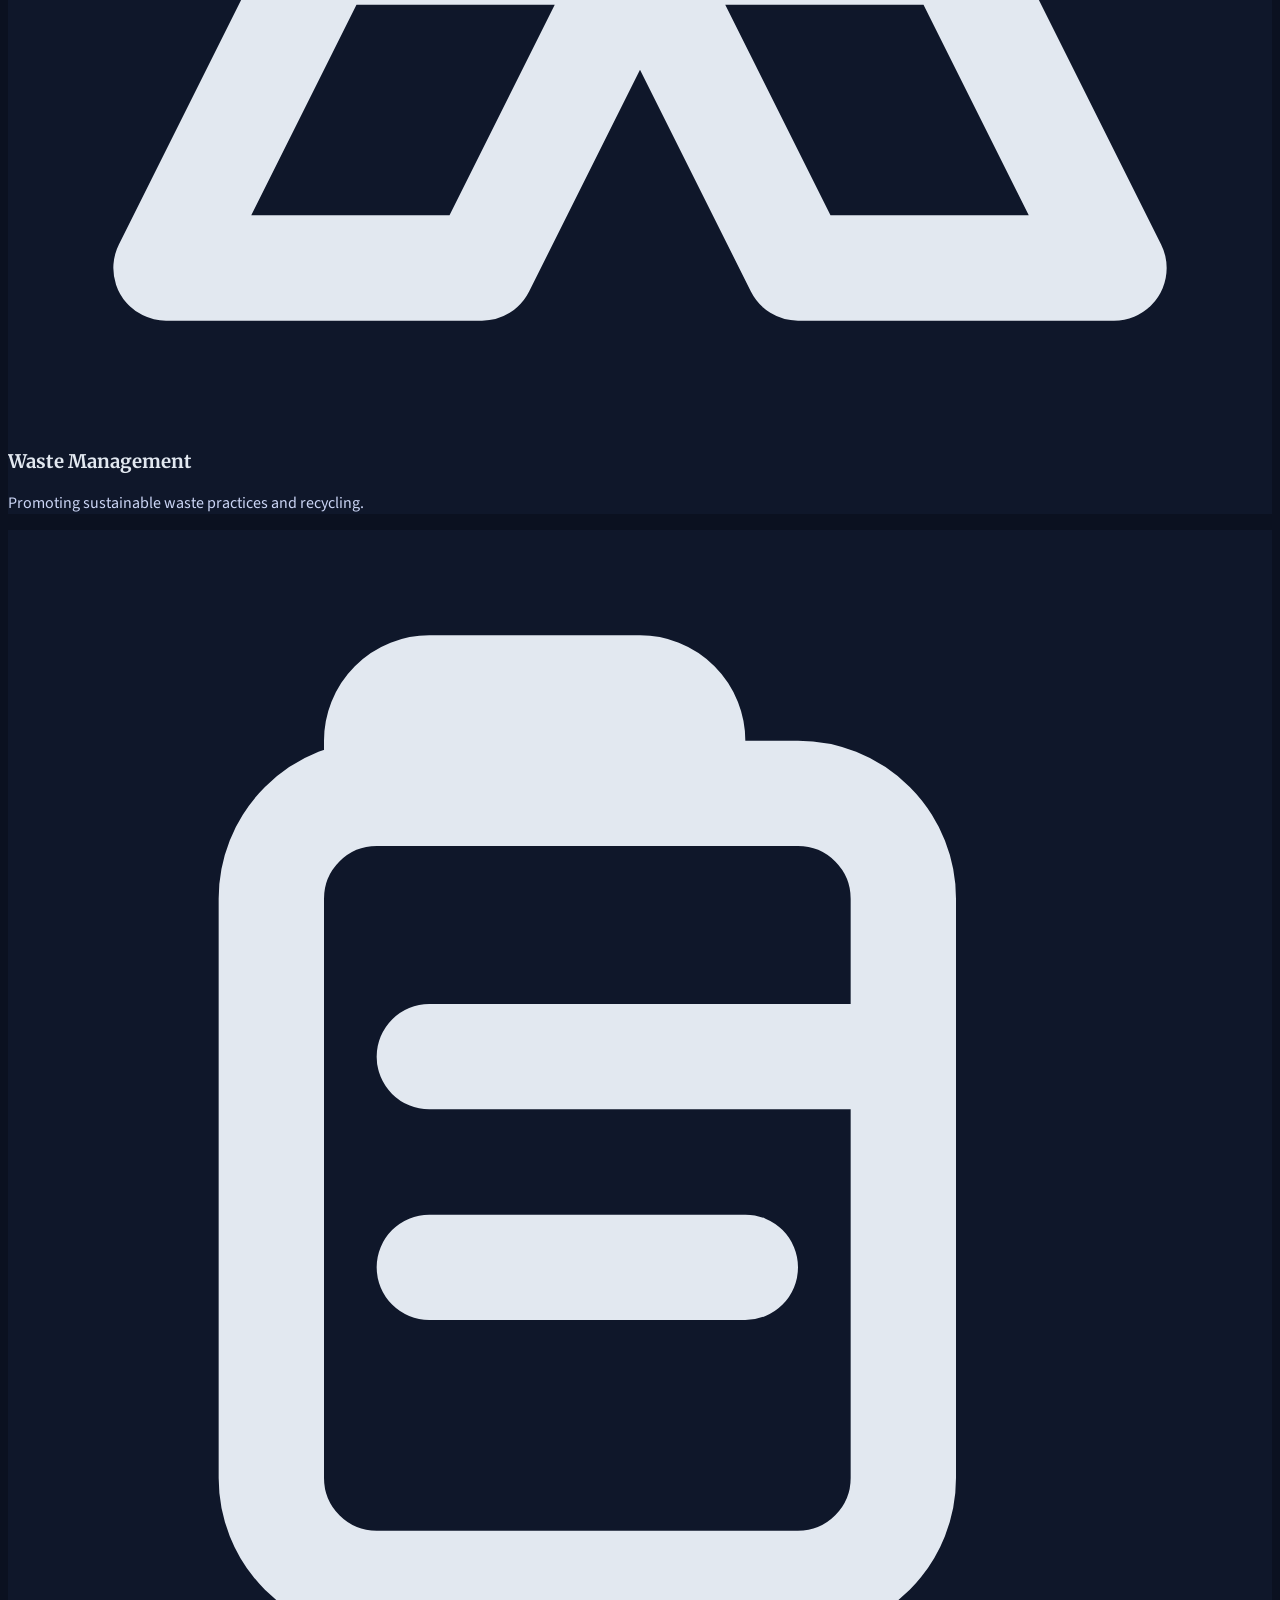
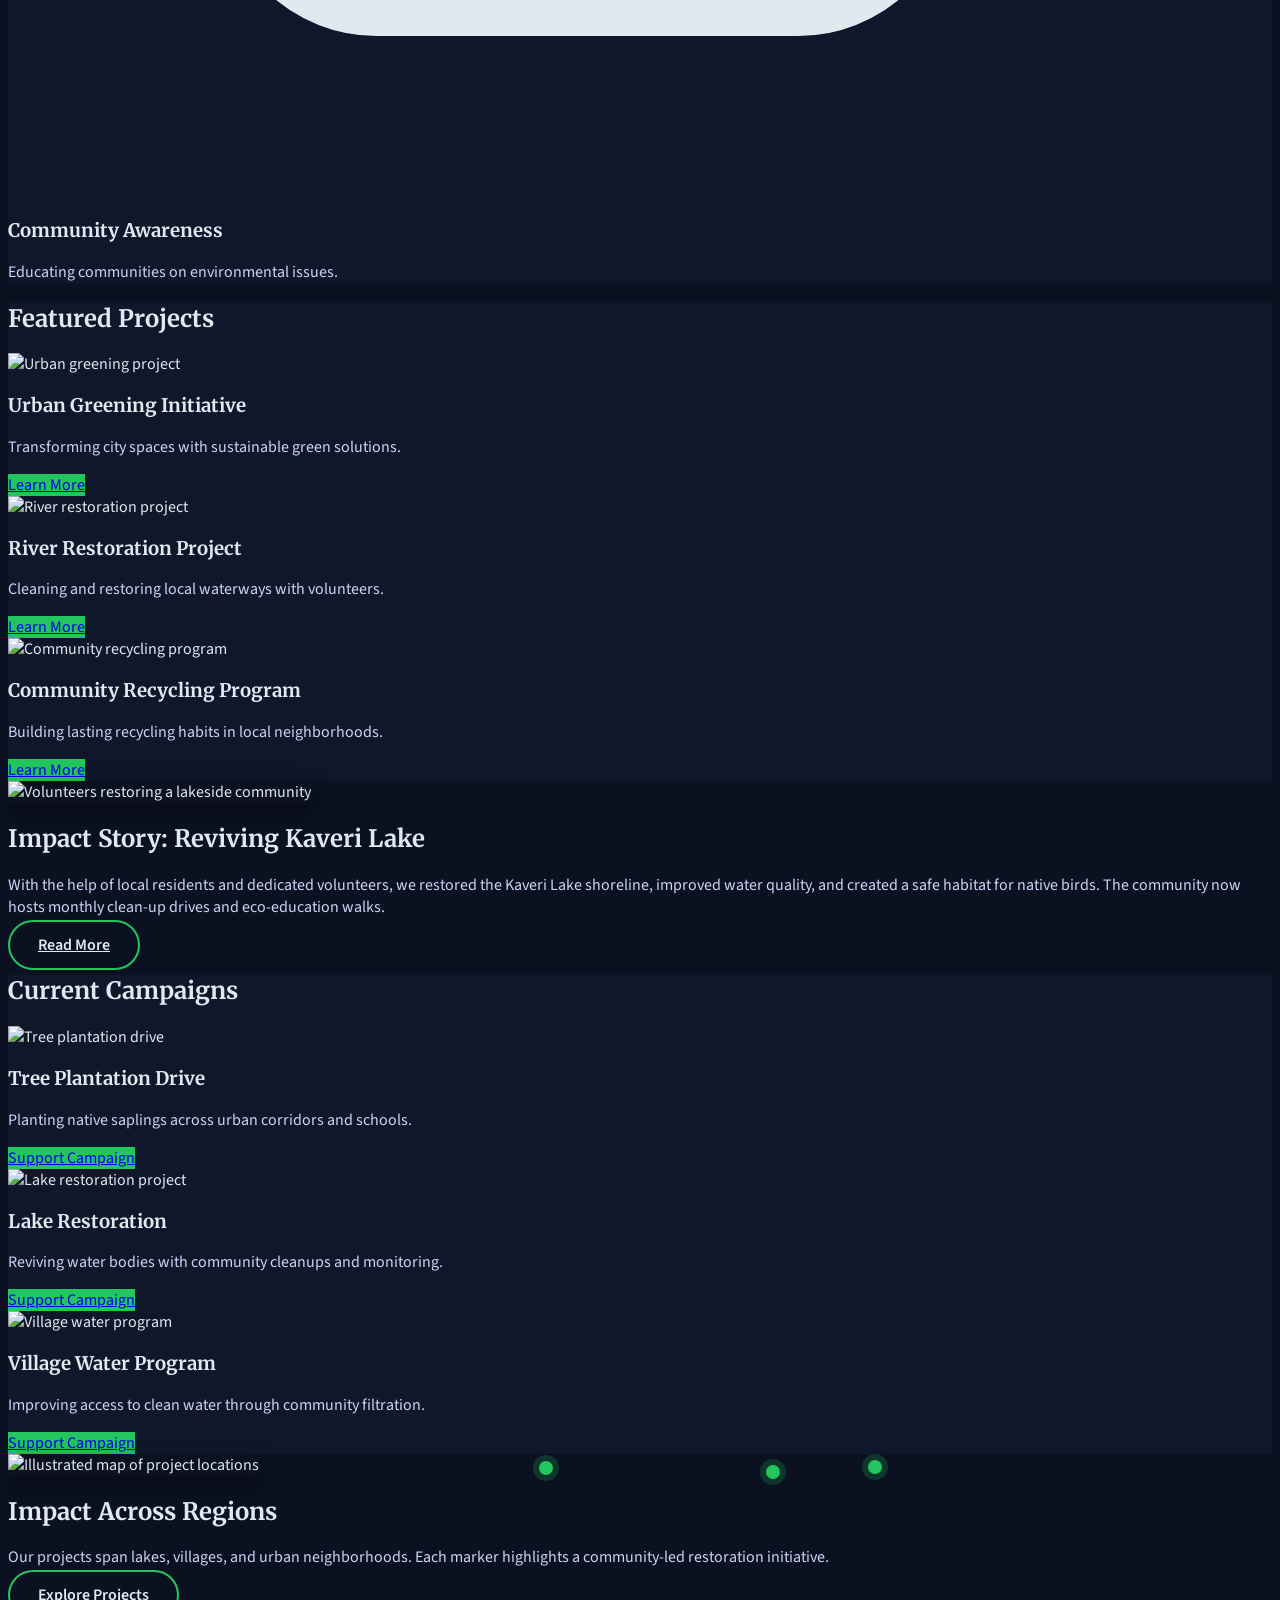
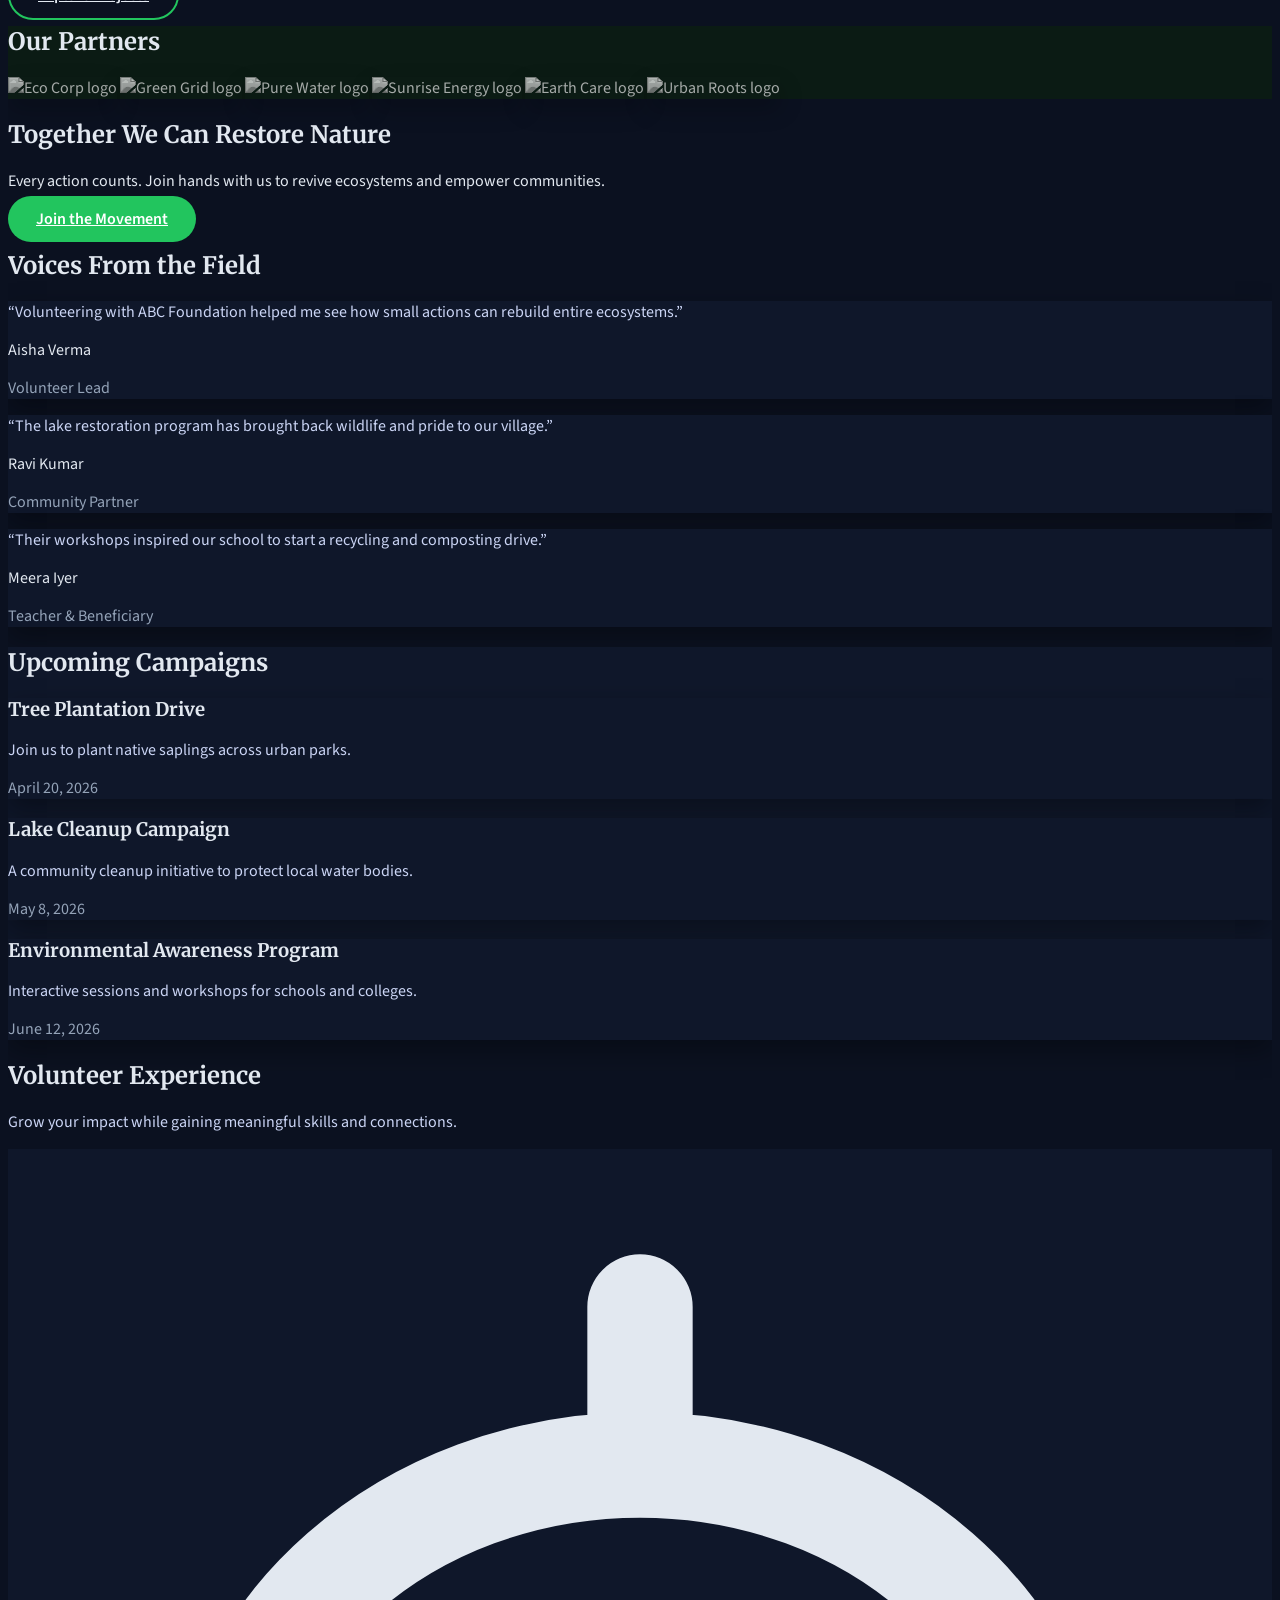
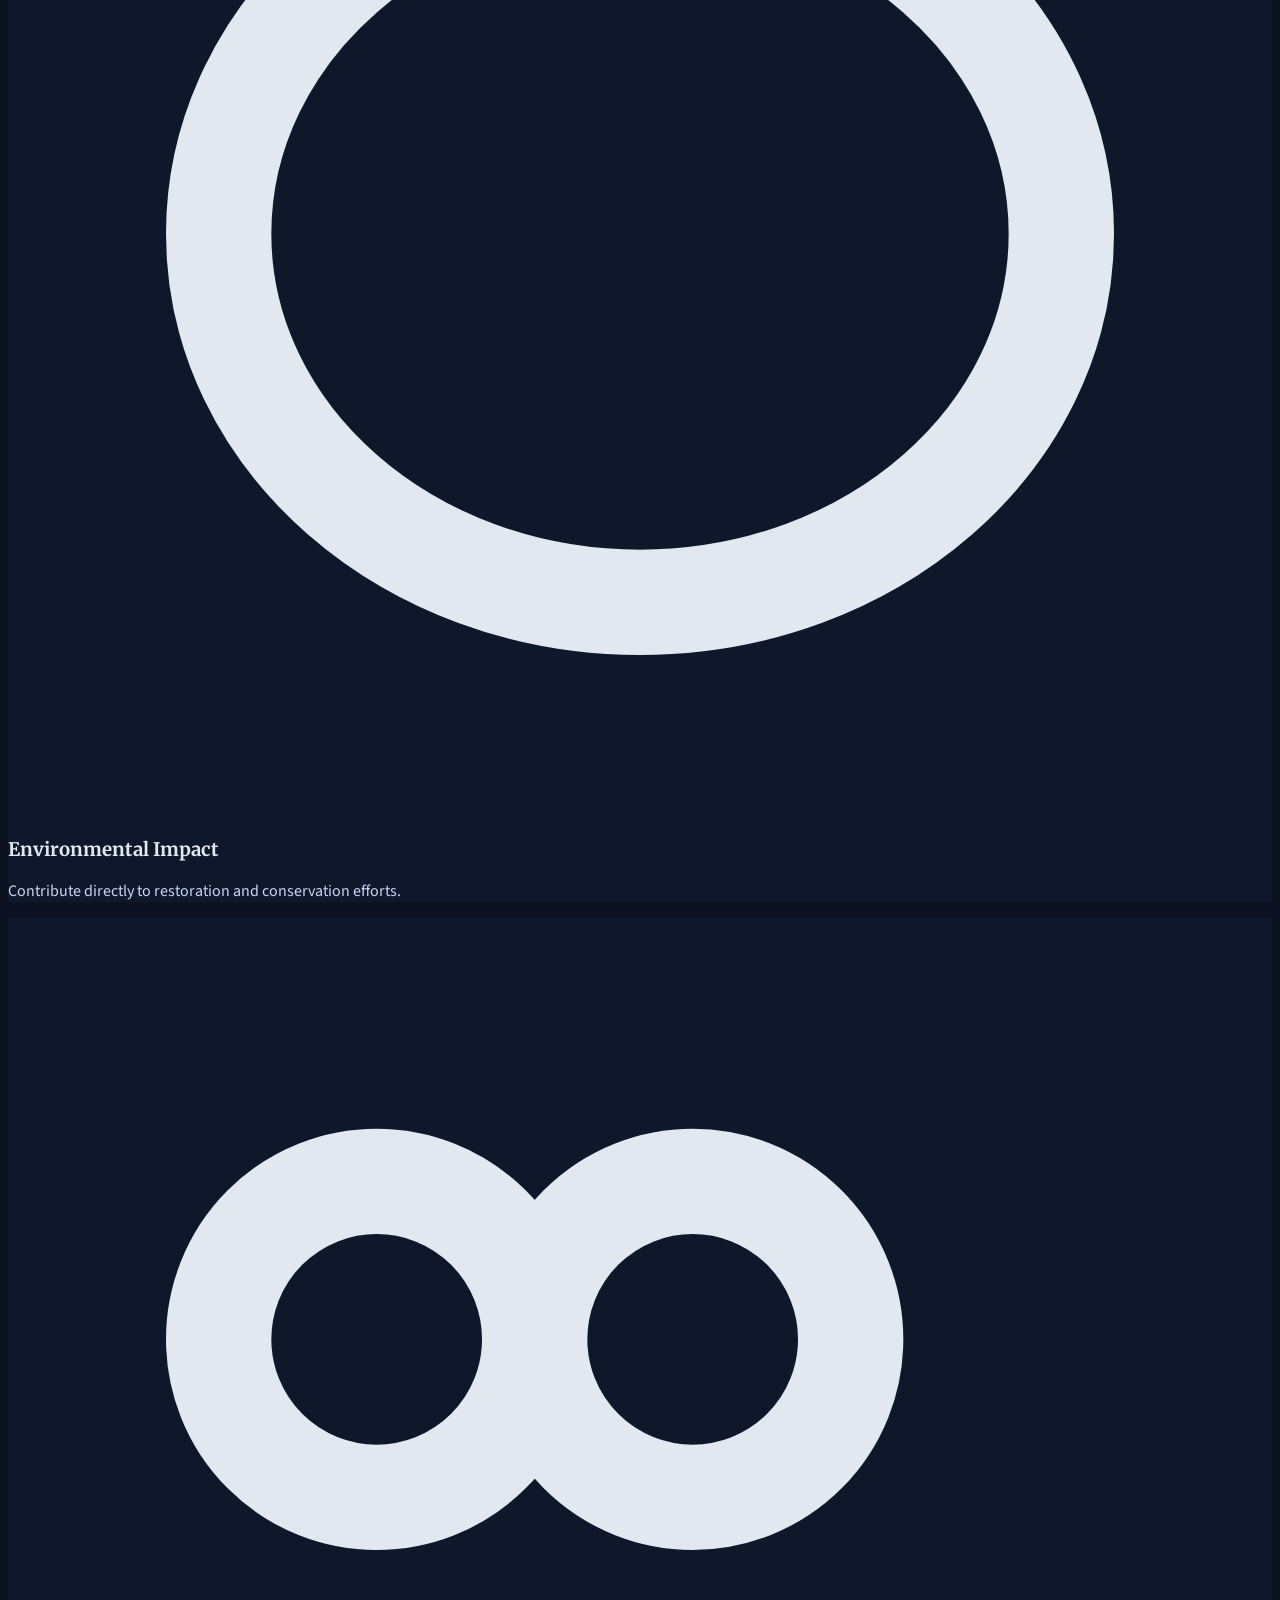
==== commit 28eb216b: "prototype design improved with  structural changes" ====
--- a/index.html
+++ b/index.html
@@ -94,8 +94,31 @@
                     </div>
                 </div>
                 <div class="flex justify-center lg:justify-end fade-up" data-animate="fade-up">
-                    <img src="https://source.unsplash.com/random/900x700/?environment,community"
+                    <img src="https://images.unsplash.com/photo-1511497584788-876760111969?auto=format&fit=crop&w=1200&q=80"
                         alt="Community volunteers planting trees" class="w-full max-w-xl rounded-3xl shadow-lg">
+                </div>
+            </div>
+        </div>
+    </section>
+
+    <section class="trust-band">
+        <div class="container mx-auto px-4">
+            <div class="trust-band-grid">
+                <div class="trust-band-card">
+                    <span class="trust-band-value">Registered</span>
+                    <span class="trust-band-label">Structured as a formal NGO with annual reporting discipline</span>
+                </div>
+                <div class="trust-band-card">
+                    <span class="trust-band-value">25+</span>
+                    <span class="trust-band-label">Restoration interventions across lakes, corridors, and public spaces</span>
+                </div>
+                <div class="trust-band-card">
+                    <span class="trust-band-value">350+</span>
+                    <span class="trust-band-label">Active volunteers and local mobilizers in ongoing field campaigns</span>
+                </div>
+                <div class="trust-band-card">
+                    <span class="trust-band-value">Annual audits</span>
+                    <span class="trust-band-label">Funding visibility and milestone-based communication for supporters</span>
                 </div>
             </div>
         </div>
--- a/assets/css/styles.css
+++ b/assets/css/styles.css
@@ -75,6 +75,286 @@
     color: #334155;
 }
 
+.section-kicker {
+    display: inline-flex;
+    align-items: center;
+    gap: 0.5rem;
+    padding: 0.35rem 0.8rem;
+    border-radius: 9999px;
+    background: rgba(34, 197, 94, 0.12);
+    border: 1px solid rgba(34, 197, 94, 0.22);
+    color: #86efac;
+    font-size: 0.75rem;
+    font-weight: 700;
+    letter-spacing: 0.12em;
+    text-transform: uppercase;
+}
+
+.section-kicker::before {
+    content: '';
+    width: 0.45rem;
+    height: 0.45rem;
+    border-radius: 9999px;
+    background: #22c55e;
+    box-shadow: 0 0 0 6px rgba(34, 197, 94, 0.15);
+}
+
+.page-hero {
+    position: relative;
+    overflow: hidden;
+    background:
+        radial-gradient(circle at top left, rgba(34, 197, 94, 0.16), transparent 34%),
+        radial-gradient(circle at bottom right, rgba(14, 165, 233, 0.12), transparent 32%),
+        linear-gradient(180deg, #0f172a 0%, #0b1120 100%);
+}
+
+.page-hero-grid {
+    display: grid;
+    gap: 2rem;
+    align-items: center;
+}
+
+.trust-band {
+    margin-top: -2.5rem;
+    position: relative;
+    z-index: 5;
+}
+
+.trust-band-grid {
+    display: grid;
+    gap: 1rem;
+    grid-template-columns: repeat(1, minmax(0, 1fr));
+}
+
+.trust-band-card,
+.section-panel,
+.detail-card,
+.project-metric {
+    border: 1px solid rgba(148, 163, 184, 0.14);
+    background: linear-gradient(180deg, rgba(15, 23, 42, 0.96), rgba(11, 17, 32, 0.98));
+    border-radius: 1.5rem;
+    box-shadow: 0 22px 44px rgba(2, 6, 23, 0.22);
+}
+
+.trust-band-card {
+    padding: 1.1rem 1.25rem;
+}
+
+.trust-band-value {
+    display: block;
+    color: #f8fafc;
+    font-size: 1.4rem;
+    font-weight: 700;
+    line-height: 1.1;
+}
+
+.trust-band-label {
+    display: block;
+    margin-top: 0.35rem;
+    color: var(--slate-300);
+    font-size: 0.95rem;
+}
+
+.section-panel {
+    padding: 1.75rem;
+}
+
+.detail-card {
+    padding: 1.5rem;
+}
+
+.detail-card-title {
+    font-size: 1.15rem;
+    font-weight: 700;
+    color: #f8fafc;
+}
+
+.detail-card-text {
+    margin-top: 0.75rem;
+    color: var(--slate-300);
+}
+
+.editorial-grid {
+    display: grid;
+    gap: 1.5rem;
+}
+
+.metrics-inline {
+    display: grid;
+    gap: 1rem;
+    grid-template-columns: repeat(2, minmax(0, 1fr));
+}
+
+.metric-inline {
+    padding: 1rem 1.1rem;
+    border-radius: 1.25rem;
+    background: rgba(15, 23, 42, 0.72);
+    border: 1px solid rgba(148, 163, 184, 0.14);
+}
+
+.metric-inline strong {
+    display: block;
+    color: #f8fafc;
+    font-size: 1.35rem;
+    line-height: 1.1;
+}
+
+.metric-inline span {
+    display: block;
+    margin-top: 0.35rem;
+    color: var(--slate-300);
+    font-size: 0.92rem;
+}
+
+.timeline {
+    position: relative;
+    display: grid;
+    gap: 1rem;
+}
+
+.timeline::before {
+    content: '';
+    position: absolute;
+    left: 0.7rem;
+    top: 0.5rem;
+    bottom: 0.5rem;
+    width: 2px;
+    background: linear-gradient(180deg, rgba(34, 197, 94, 0.55), rgba(14, 165, 233, 0.08));
+}
+
+.timeline-item {
+    position: relative;
+    padding-left: 2.4rem;
+}
+
+.timeline-item::before {
+    content: '';
+    position: absolute;
+    left: 0.3rem;
+    top: 0.35rem;
+    width: 0.85rem;
+    height: 0.85rem;
+    border-radius: 9999px;
+    background: #22c55e;
+    box-shadow: 0 0 0 6px rgba(34, 197, 94, 0.12);
+}
+
+.timeline-year {
+    color: #86efac;
+    font-size: 0.82rem;
+    font-weight: 700;
+    letter-spacing: 0.08em;
+    text-transform: uppercase;
+}
+
+.timeline-title {
+    margin-top: 0.2rem;
+    color: #f8fafc;
+    font-size: 1.05rem;
+    font-weight: 700;
+}
+
+.timeline-text {
+    margin-top: 0.35rem;
+    color: var(--slate-300);
+}
+
+.profile-card {
+    overflow: hidden;
+}
+
+.profile-card img {
+    width: 100%;
+    height: 260px;
+    object-fit: cover;
+}
+
+.profile-card-body {
+    padding: 1.35rem;
+}
+
+.profile-role {
+    color: #86efac;
+    font-size: 0.82rem;
+    font-weight: 700;
+    letter-spacing: 0.08em;
+    text-transform: uppercase;
+}
+
+.profile-focus {
+    margin-top: 0.8rem;
+    color: var(--slate-300);
+    font-size: 0.95rem;
+}
+
+.project-chip {
+    display: inline-flex;
+    align-items: center;
+    padding: 0.55rem 1rem;
+    border-radius: 9999px;
+    border: 1px solid rgba(148, 163, 184, 0.2);
+    background: rgba(15, 23, 42, 0.78);
+    color: #cbd5f5;
+    font-size: 0.85rem;
+    font-weight: 600;
+}
+
+.project-chip.is-active {
+    border-color: rgba(34, 197, 94, 0.55);
+    background: rgba(34, 197, 94, 0.16);
+    color: #dcfce7;
+}
+
+.project-meta {
+    display: flex;
+    flex-wrap: wrap;
+    gap: 0.55rem;
+    margin-bottom: 1rem;
+}
+
+.project-status,
+.project-impact-pill {
+    display: inline-flex;
+    align-items: center;
+    border-radius: 9999px;
+    padding: 0.35rem 0.75rem;
+    font-size: 0.75rem;
+    font-weight: 700;
+    letter-spacing: 0.04em;
+}
+
+.project-status {
+    background: rgba(34, 197, 94, 0.14);
+    color: #86efac;
+}
+
+.project-impact-pill {
+    background: rgba(14, 165, 233, 0.12);
+    color: #bae6fd;
+}
+
+.project-metric {
+    padding: 1.2rem;
+}
+
+.project-metric strong {
+    display: block;
+    color: #f8fafc;
+    font-size: 1.4rem;
+    line-height: 1.1;
+}
+
+.project-metric span {
+    display: block;
+    margin-top: 0.35rem;
+    color: var(--slate-300);
+}
+
+.feature-divider {
+    height: 1px;
+    background: linear-gradient(90deg, transparent, rgba(148, 163, 184, 0.3), transparent);
+}
+
 .hero-visual {
     position: relative;
     overflow: hidden;
@@ -439,8 +719,9 @@
     font-weight: 600;
     transition: transform 0.2s ease, box-shadow 0.2s ease, filter 0.2s ease;
     white-space: normal;
-    overflow-wrap: anywhere;
-    word-break: break-word;
+    overflow-wrap: normal;
+    word-break: normal;
+    hyphens: none;
     text-align: center;
 }
 
@@ -457,8 +738,9 @@
     font-weight: 600;
     transition: background-color 0.2s ease, color 0.2s ease;
     white-space: normal;
-    overflow-wrap: anywhere;
-    word-break: break-word;
+    overflow-wrap: normal;
+    word-break: normal;
+    hyphens: none;
     text-align: center;
 }
 
@@ -507,26 +789,21 @@
 label,
 option,
 select {
-    overflow-wrap: anywhere;
-    word-break: break-word;
+    overflow-wrap: normal;
+    word-break: normal;
+    hyphens: none;
 }
 
 @media (max-width: 767px) {
-    h1,
-    h2,
-    h3,
-    p,
-    a,
-    button,
-    label,
-    option,
-    select {
-        hyphens: auto;
+    .page-hero {
+        padding-top: 3.5rem;
+        padding-bottom: 3.5rem;
     }
 
     .language-switcher {
         width: 100%;
         max-width: 100%;
+        font-size: 0.875rem;
     }
 
     .mobile-menu ul,
@@ -539,16 +816,69 @@
     .btn-secondary {
         width: 100%;
         max-width: 100%;
-    }
-
-    .text-5xl,
-    .text-6xl,
-    .text-4xl,
-    .text-3xl,
-    .text-2xl,
+        font-size: 0.95rem;
+        line-height: 1.35;
+        padding: 0.85rem 1.1rem;
+    }
+
+    .text-6xl {
+        font-size: clamp(2.2rem, 8vw, 3.75rem);
+        line-height: 1.1;
+    }
+
+    .text-5xl {
+        font-size: clamp(2rem, 7vw, 3rem);
+        line-height: 1.1;
+    }
+
+    .text-4xl {
+        font-size: clamp(1.75rem, 6vw, 2.25rem);
+        line-height: 1.15;
+    }
+
+    .text-3xl {
+        font-size: clamp(1.5rem, 5.4vw, 1.95rem);
+        line-height: 1.2;
+    }
+
+    .text-2xl {
+        font-size: clamp(1.3rem, 4.8vw, 1.6rem);
+        line-height: 1.25;
+    }
+
     .text-xl {
-        overflow-wrap: anywhere;
-        word-break: break-word;
+        font-size: clamp(1.1rem, 4.2vw, 1.25rem);
+        line-height: 1.3;
+    }
+
+    .tracking-wide,
+    .tracking-widest {
+        letter-spacing: 0.02em;
+    }
+
+    .trust-band {
+        margin-top: -1.5rem;
+    }
+
+    .section-panel,
+    .detail-card,
+    .trust-band-card,
+    .project-metric {
+        padding: 1.15rem;
+    }
+}
+
+@media (min-width: 768px) {
+    .page-hero-grid {
+        grid-template-columns: minmax(0, 1.1fr) minmax(320px, 0.9fr);
+    }
+
+    .trust-band-grid {
+        grid-template-columns: repeat(4, minmax(0, 1fr));
+    }
+
+    .editorial-grid {
+        grid-template-columns: minmax(0, 1.1fr) minmax(0, 0.9fr);
     }
 }
 
